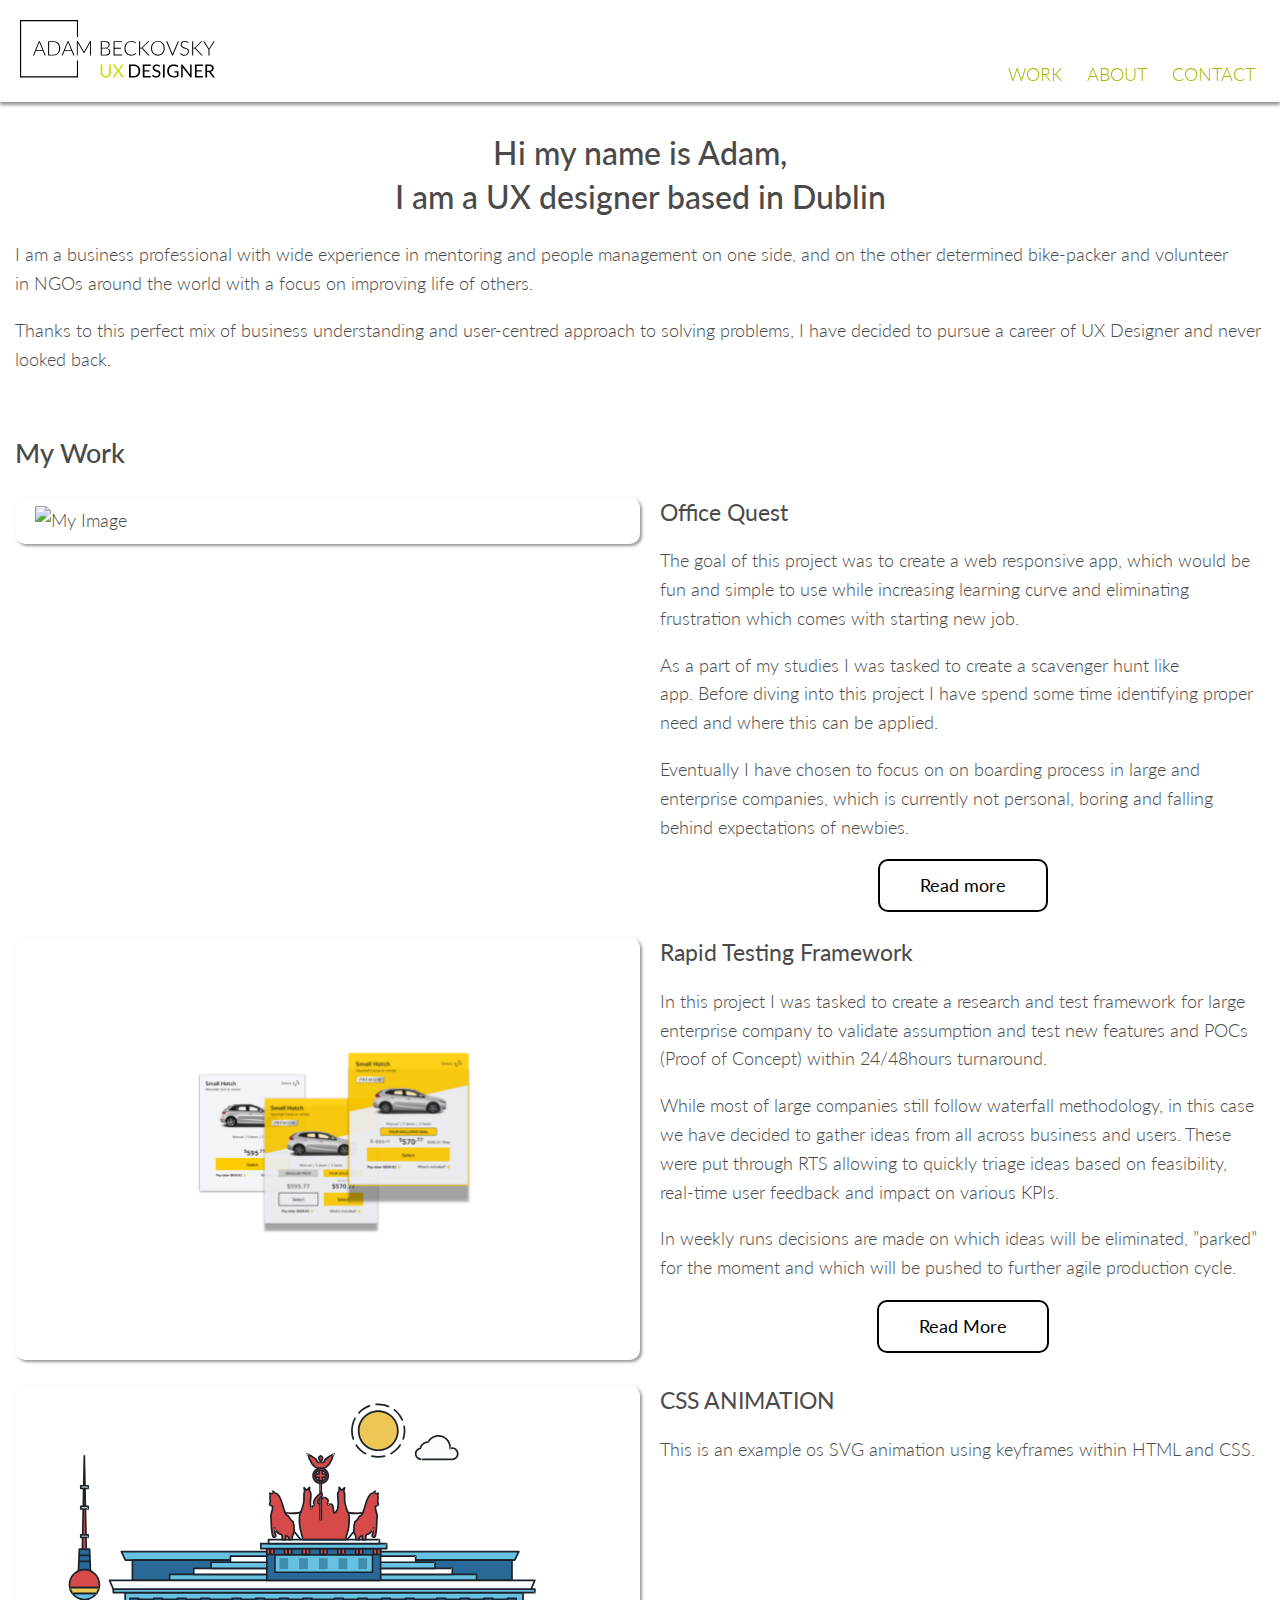
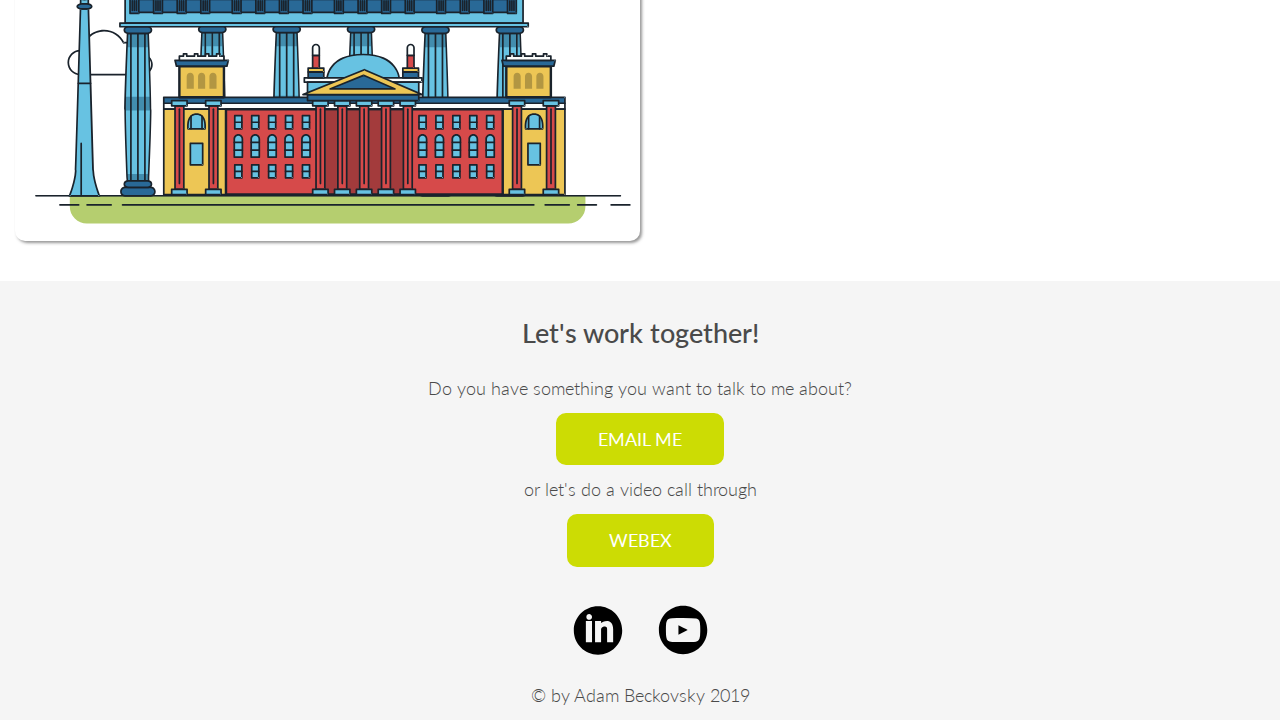
==== index.html @ fe8c6ec3 "CF 1.8 1st edit" ====
<!DOCTYPE html>
<html lang="en" dir="ltr">

<head>
  <meta charset="utf-8">
  <meta name="viewport" content="width=device-width, initial-scale=1">
  <title>UX designer | Adam Beckovsky</title>
  <link rel="stylesheet" type="text/css" href="css/normalize.css">
  <link rel="stylesheet" type="text/css" href="css/style.css">
  <link rel="stylesheet" type="text/css" href="https://cdnjs.cloudflare.com/ajax/libs/normalize/8.0.0/normalize.min.css">
  <link rel="stylesheet" type="text/css" href="css/style.css">
  <link href="https://fonts.googleapis.com/css?family=Lato:300,400,700&display=swap" rel="stylesheet">
  <link href="img/favicons/favicon.ico" rel="shortcut icon">
</head>

<body>
  <header>
    <div class="container">
    <a href="index.html"><img src="img/logo.svg" alt="Logo" class="logo"></a>
      <nav>
        <ul>
          <li><a href="#my_work">Work</a></li>
          <li><a href="about.html">About</a></li>
          <li><a href="#contact">Contact</a></li>
        </ul>
      </nav>
    </div>
  </header>
  <main>
    <div id="hero">
      <div class="container">
        <h1>Hi my name is Adam, <span>I am a UX designer based in Dublin</span></h1>
        <p>
          I am a business professional with wide experience in mentoring and people management on one side, and on the other determined bike-packer and volunteer in NGOs around the world with a focus on improving life of others. 
        </p>
        <p>
          Thanks to this perfect mix of business understanding and user-centred approach to solving problems, I have decided to pursue a career of UX Designer and never looked back. 
        </p>
      </div>
    </div>
    <div class="jump" id="my_work">
      <div class="container">
        <h2>My Work</h2>

        <div class="row">
          <div class="card col-md-6 col-lg-7 col-xl-4">
            <picture>
              <source srcset="img/office_quest/OQ_600-400.png" media="(max-width:767px)">
              <img src="img/office_quest/OQ_1200-800.png" alt="My Image">
            </picture>
          </div>
          <div class="description col-md-6 col-lg-5 col-xl-4">
            <h3>Office Quest </h3>
            <p>
              The goal of this project was to create a web responsive app, which would be fun and simple to use while increasing learning curve and eliminating frustration which comes with starting new job.
            </p>
            <p>
              As a part of my studies I was tasked to create a scavenger hunt like app. Before diving into this project I have spend some time identifying proper need and where this can be applied.
            </p>
            <p>
              Eventually I have chosen to focus on on boarding process in large and enterprise companies, which is currently not personal, boring and falling behind expectations of newbies.
            </p>
            <div class="position">
            <a href="office_quest.html" target="_self" class="button">Read more</a>
          </div>
          </div>
        </div>
        <!--FEATURED WORK_END, CODE CAN BE REPEATED-->
        <div class="row">
          <div class="card col-md-6 col-lg-7 col-xl-4">
            <picture>
              <source srcset="img/rapid_tf/rtf_600-400.png" media="(max-width:767px)">
              <img src="img/rapid_tf/rtf_1200-800.png" alt="My Image">
            </picture>
          </div>
          <div class="description col-md-6 col-lg-5 col-xl-4">
            <h3>Rapid Testing Framework</h3>
            <p>
              In this project I was tasked to create a research and test framework for large enterprise company to validate assumption and test new features and POCs (Proof of Concept) within 24/48hours turnaround.
            </p>
            <p>
              While most of large companies still follow waterfall methodology, in this case we have decided to gather ideas from all across business and users. These were put through RTS allowing to quickly triage ideas based on feasibility,
              real-time user feedback and impact on various KPIs.
            </p>
            <p>
              In weekly runs decisions are made on which ideas will be eliminated, ”parked” for the moment and which will be pushed to further agile production cycle.
            </p>
            <div class="position">
            <a href="" class="button">Read More</a>
          </div>
          </div>
        </div>
        <div class="row">
          <div class="card col-md-6 col-lg-7 col-xl-4">
            <picture>
              <svg xmlns="http://www.w3.org/2000/svg" viewBox="0 0 700 505" xmlns:xlink="http://www.w3.org/1999/xlink">
                    <defs>
                        <polygon id="a" points=".06 231.917 .06 .929 688.717 .929 688.717 231.917" />
                    </defs>
                    <g fill="none" fill-rule="evenodd">
                      <g transform="translate(0 241)" class="cloud-front">
                      <path fill="#1A232C" d="M87.602,29 L87.602,28 C87.326,28.001 87.103,28.024 86.927,28.033 L86.979,29.031 L87.947,28.78 C85.741,20.282 78.041,14.002 68.852,14 C67.858,14 66.904,14.096 65.98,14.231 L66.125,15.22 L67.019,14.772 C62.626,6.015 53.567,0.001 43.102,0 C29.041,0.002 17.524,10.848 16.443,24.632 L17.44,24.71 L17.606,23.724 C16.803,23.589 15.969,23.5 15.102,23.5 C6.817,23.501 0.102,30.215 0.102,38.5 C0.102,46.785 6.817,53.499 15.102,53.5 L87.602,53.5 C94.644,53.499 100.351,47.792 100.352,40.75 C100.351,33.708 94.644,28.001 87.602,28 L87.602,30 C90.573,30 93.254,31.202 95.203,33.149 C97.15,35.097 98.351,37.778 98.352,40.75 C98.351,43.722 97.15,46.403 95.203,48.351 C93.254,50.298 90.573,51.5 87.602,51.5 L15.102,51.5 C11.509,51.5 8.265,50.046 5.909,47.692 C3.555,45.337 2.102,42.093 2.102,38.5 C2.102,34.907 3.555,31.663 5.909,29.308 C8.265,26.954 11.509,25.5 15.102,25.5 C15.831,25.5 16.553,25.575 17.273,25.697 C17.551,25.743 17.832,25.672 18.055,25.499 C18.277,25.325 18.414,25.07 18.436,24.789 C19.436,12.04 30.094,1.998 43.102,2 C52.786,1.999 61.163,7.564 65.231,15.669 C65.425,16.055 65.842,16.272 66.27,16.21 C67.132,16.084 67.988,16 68.852,16 C77.108,15.998 84.027,21.647 86.011,29.283 C86.13,29.741 86.557,30.054 87.031,30.03 C87.27,30.017 87.457,29.999 87.602,30 L87.602,29"
                          transform="translate(38 36)" />
                        </g>
                        <path fill="#B5CE6F" d="M646.484,484.382 C646.484,489.501 644.531,494.62 640.627,498.525 C636.722,502.43 631.603,504.382 626.484,504.382 L60.873,504.382 C55.754,504.382 50.636,502.43 46.731,498.525 C42.826,494.62 40.873,489.501 40.873,484.382 L40.873,471.917 L646.484,471.917 L646.484,484.382"
                        />
                        <polyline fill="#67C2E2" points="334.824 185.029 101.449 185.029 106.209 195.08 563.438 195.08 568.2 185.029 334.824 185.029" />
                        <path fill="#1A232C" d="M334.824,185.029 L334.824,184.029 L101.449,184.029 C101.104,184.029 100.788,184.203 100.604,184.494 C100.42,184.785 100.398,185.146 100.545,185.457 L105.306,195.508 C105.471,195.856 105.824,196.079 106.209,196.079 L563.438,196.079 C563.824,196.079 564.177,195.856 564.342,195.508 L569.104,185.457 C569.251,185.146 569.229,184.785 569.045,184.494 C568.861,184.203 568.544,184.029 568.2,184.029 L334.824,184.029 L334.824,186.029 L566.62,186.029 L562.806,194.08 L106.842,194.08 L103.029,186.029 L334.824,186.029 L334.824,185.029"
                        />
                        <polygon fill="#296997" points="114.416 218.974 560.222 218.974 560.222 195.08 114.416 195.08" />
                        <path fill="#1A232C" d="M560.222,218.974 L560.222,217.974 L115.416,217.974 L115.416,196.079 L559.222,196.079 L559.222,218.974 L560.222,218.974 L560.222,217.974 L560.222,218.974 L561.222,218.974 L561.222,195.08 C561.222,194.816 561.115,194.559 560.929,194.372 C560.742,194.186 560.485,194.08 560.222,194.08 L114.416,194.08 C114.152,194.08 113.895,194.186 113.708,194.372 C113.522,194.559 113.416,194.816 113.416,195.08 L113.416,218.974 C113.416,219.237 113.522,219.495 113.708,219.681 C113.895,219.867 114.152,219.974 114.416,219.974 L560.222,219.974 C560.485,219.974 560.742,219.867 560.929,219.681 C561.115,219.495 561.222,219.237 561.222,218.974 L560.222,218.974"
                        />
                        <polygon fill="#67C2E2" points="105.85 269.08 573.225 269.08 573.225 233.398 105.85 233.398" />
                        <path fill="#1A232C" d="M573.225,233.398 L573.225,232.398 L105.85,232.398 C105.587,232.398 105.329,232.505 105.143,232.691 C104.957,232.877 104.85,233.134 104.85,233.398 L104.85,269.08 C104.85,269.344 104.957,269.601 105.143,269.788 C105.329,269.974 105.587,270.08 105.85,270.08 L573.225,270.08 C573.488,270.08 573.745,269.974 573.932,269.788 C574.118,269.601 574.225,269.344 574.225,269.08 L574.225,233.398 C574.225,233.134 574.118,232.877 573.932,232.691 C573.745,232.505 573.488,232.398 573.225,232.398 L573.225,233.398 L572.225,233.398 L572.225,268.08 L106.85,268.08 L106.85,234.398 L573.225,234.398 L573.225,233.398 L572.225,233.398 L573.225,233.398"
                        />
                        <polygon fill="#296997" points="116.751 256.508 562.557 256.508 562.557 241.243 116.751 241.243" />
                        <path fill="#1A232C" d="M562.557,256.508 L562.557,255.508 L117.75,255.508 L117.75,242.243 L561.557,242.243 L561.557,256.508 L562.557,256.508 L562.557,255.508 L562.557,256.508 L563.557,256.508 L563.557,241.243 C563.557,240.979 563.45,240.722 563.264,240.535 C563.078,240.349 562.82,240.243 562.557,240.243 L116.75,240.243 C116.487,240.243 116.23,240.349 116.043,240.535 C115.857,240.722 115.751,240.979 115.751,241.243 L115.751,256.508 C115.751,256.771 115.857,257.029 116.043,257.215 C116.23,257.401 116.487,257.508 116.751,257.508 L562.557,257.508 C562.82,257.508 563.077,257.401 563.264,257.215 C563.45,257.029 563.557,256.771 563.557,256.508 L562.557,256.508"
                        />
                        <polygon fill="#67C2E2" points="158.07 218.974 518.563 218.974 518.563 211.858 158.07 211.858" />
                        <path fill="#1A232C" d="M518.563,211.858 L518.563,210.858 L158.07,210.858 C157.807,210.858 157.549,210.964 157.363,211.151 C157.177,211.337 157.07,211.594 157.07,211.858 L157.07,218.974 C157.07,219.237 157.177,219.495 157.363,219.681 C157.549,219.867 157.807,219.974 158.07,219.974 L518.563,219.974 C518.826,219.974 519.083,219.867 519.27,219.681 C519.456,219.495 519.562,219.237 519.562,218.974 L519.562,211.858 C519.562,211.594 519.456,211.337 519.27,211.151 C519.083,210.964 518.826,210.858 518.563,210.858 L518.563,211.858 L517.563,211.858 L517.563,217.974 L159.07,217.974 L159.07,212.858 L518.563,212.858 L518.563,211.858 L517.563,211.858 L518.563,211.858"
                        />
                        <polygon fill="#FBFDFC" points="186.438 211.858 490.194 211.858 490.194 204.741 186.438 204.741" />
                        <path fill="#1A232C" d="M490.194,204.741 L490.194,203.741 L186.438,203.741 C186.175,203.741 185.917,203.848 185.731,204.034 C185.545,204.221 185.438,204.478 185.438,204.741 L185.438,211.858 C185.438,212.121 185.545,212.379 185.731,212.565 C185.917,212.751 186.175,212.858 186.438,212.858 L490.194,212.858 C490.458,212.858 490.715,212.751 490.902,212.565 C491.088,212.379 491.194,212.121 491.194,211.858 L491.194,204.741 C491.194,204.478 491.088,204.221 490.902,204.034 C490.715,203.848 490.458,203.741 490.194,203.741 L490.194,204.741 L489.194,204.741 L489.194,210.858 L187.438,210.858 L187.438,205.741 L490.194,205.741 L490.194,204.741 L489.194,204.741 L490.194,204.741"
                        />
                        <polygon fill="#67C2E2" points="206.805 204.741 469.828 204.741 469.828 197.624 206.805 197.624" />
                        <path fill="#1A232C" d="M469.828,197.624 L469.828,196.624 L206.805,196.624 C206.541,196.624 206.284,196.731 206.098,196.917 C205.911,197.103 205.805,197.361 205.805,197.624 L205.805,204.741 C205.805,205.005 205.911,205.262 206.098,205.449 C206.284,205.635 206.541,205.741 206.805,205.741 L469.828,205.741 C470.091,205.741 470.349,205.635 470.535,205.449 C470.722,205.262 470.828,205.005 470.828,204.741 L470.828,197.624 C470.828,197.361 470.722,197.103 470.535,196.917 C470.349,196.731 470.091,196.624 469.828,196.624 L469.828,197.624 L468.828,197.624 L468.828,203.741 L207.805,203.741 L207.805,198.624 L469.828,198.624 L469.828,197.624 L468.828,197.624 L469.828,197.624"
                        />
                        <polygon fill="#FBFDFC" points="229.521 197.624 447.111 197.624 447.111 190.509 229.521 190.509" />
                        <path fill="#1A232C" d="M447.111,190.509 L447.111,189.509 L229.521,189.509 C229.258,189.509 229,189.616 228.814,189.802 C228.628,189.988 228.521,190.246 228.521,190.509 L228.521,197.624 C228.521,197.888 228.628,198.145 228.814,198.332 C229,198.518 229.258,198.624 229.521,198.624 L447.111,198.624 C447.375,198.624 447.632,198.518 447.818,198.332 C448.005,198.145 448.111,197.888 448.111,197.624 L448.111,190.509 C448.111,190.246 448.005,189.988 447.818,189.802 C447.632,189.616 447.375,189.509 447.111,189.509 L447.111,190.509 L446.111,190.509 L446.111,196.624 L230.521,196.624 L230.521,191.509 L447.111,191.509 L447.111,190.509 L446.111,190.509 L447.111,190.509"
                        />
                        <path fill="#67C2E2" d="M135.607,355.447 C135.163,337.766 134.264,313.326 133.648,297.387 C133.274,287.721 133.004,281.18 133.004,281.18 L108.722,281.18 C108.722,281.18 108.452,287.721 108.079,297.387 C107.462,313.326 106.563,337.766 106.119,355.447 C105.953,362.059 105.85,367.732 105.85,371.653 L105.85,371.654 C105.85,386.117 107.243,424.332 108.089,446.189 C108.457,455.706 108.722,462.126 108.722,462.126 L133.004,462.126 C133.004,462.126 133.269,455.706 133.637,446.189 C134.482,424.332 135.876,386.117 135.876,371.654 L135.876,371.653 C135.876,367.732 135.773,362.059 135.607,355.447"
                        />
                        <path fill="#428DAE" d="M133.648 297.387L108.079 297.387C108.452 287.721 108.722 281.18 108.722 281.18L133.004 281.18C133.004 281.18 133.274 287.721 133.648 297.387M135.876 371.654L105.85 371.654 105.85 371.653C105.85 367.732 105.953 362.059 106.119 355.447L135.607 355.447C135.773 362.059 135.876 367.732 135.876 371.653L135.876 371.654M133.004 462.126L108.722 462.126C108.722 462.126 108.457 455.706 108.089 446.189L133.637 446.189C133.269 455.706 133.004 462.126 133.004 462.126"
                        />
                        <path fill="#1A232C" d="M109.612,461.199 L132.114,461.199 C132.447,453.007 134.949,390.886 134.949,371.653 C134.949,352.42 132.447,290.299 132.114,282.108 L109.612,282.108 C109.279,290.299 106.778,352.42 106.778,371.653 C106.778,390.886 109.279,453.007 109.612,461.199 Z M133.895,463.054 L107.832,463.054 L107.794,462.164 C107.766,461.466 104.922,392.193 104.922,371.653 C104.922,351.114 107.766,281.839 107.794,281.142 L107.832,280.252 L133.895,280.252 L133.931,281.142 C133.96,281.839 136.804,351.114 136.804,371.653 C136.804,392.193 133.96,461.466 133.931,462.164 L133.895,463.054 L133.895,463.054 Z"
                        />
                        <path fill="#1A232C" d="M111.638 281.18L111.638 462.126C111.638 462.679 112.086 463.126 112.638 463.126 113.19 463.126 113.638 462.679 113.638 462.126L113.638 281.18C113.638 280.628 113.19 280.18 112.638 280.18 112.086 280.18 111.638 280.628 111.638 281.18M119.863 281.18L119.863 462.126C119.863 462.679 120.311 463.126 120.863 463.126 121.416 463.126 121.863 462.679 121.863 462.126L121.863 281.18C121.863 280.628 121.416 280.18 120.863 280.18 120.311 280.18 119.863 280.628 119.863 281.18M128.088 281.18L128.088 462.126C128.088 462.679 128.536 463.126 129.088 463.126 129.64 463.126 130.088 462.679 130.088 462.126L130.088 281.18C130.088 280.628 129.64 280.18 129.088 280.18 128.536 280.18 128.088 280.628 128.088 281.18"
                        />
                        <path fill="#296997" d="M136.79,277.265 C136.79,279.418 134.675,281.18 132.09,281.18 L109.636,281.18 C107.051,281.18 104.936,279.418 104.936,277.265 C104.936,275.111 107.051,273.349 109.636,273.349 L132.09,273.349 C134.675,273.349 136.79,275.111 136.79,277.265"
                        />
                        <path fill="#1A232C" d="M136.79,277.265 L135.79,277.265 C135.789,278.005 135.433,278.704 134.769,279.262 C134.109,279.814 133.155,280.181 132.09,280.18 L109.636,280.18 C108.571,280.181 107.617,279.814 106.956,279.262 C106.293,278.704 105.936,278.005 105.936,277.265 C105.936,276.524 106.293,275.825 106.957,275.267 C107.617,274.715 108.571,274.348 109.636,274.349 L132.09,274.349 C133.155,274.348 134.109,274.716 134.769,275.267 C135.433,275.825 135.789,276.524 135.79,277.265 L137.79,277.265 C137.791,275.851 137.09,274.593 136.049,273.731 C135.006,272.863 133.61,272.35 132.09,272.349 L109.636,272.349 C108.116,272.35 106.72,272.863 105.676,273.731 C104.636,274.593 103.935,275.851 103.936,277.265 C103.935,278.678 104.636,279.937 105.677,280.798 C106.72,281.666 108.116,282.179 109.636,282.18 L132.09,282.18 C133.61,282.179 135.006,281.666 136.049,280.798 C137.09,279.937 137.791,278.678 137.79,277.265 L136.79,277.265"
                        />
                        <path fill="#296997" d="M140.775,467.217 C140.775,469.803 138.661,471.917 136.076,471.917 L105.65,471.917 C103.065,471.917 100.951,469.803 100.951,467.217 L100.951,466.825 C100.951,464.241 103.065,462.126 105.65,462.126 L136.076,462.126 C138.661,462.126 140.775,464.241 140.775,466.825 L140.775,467.217"
                        />
                        <path fill="#1A232C" d="M140.775,467.217 L139.775,467.217 C139.775,468.235 139.361,469.155 138.688,469.83 C138.013,470.503 137.093,470.917 136.076,470.917 L105.65,470.917 C104.633,470.917 103.713,470.504 103.038,469.83 C102.365,469.155 101.951,468.235 101.951,467.217 L101.951,466.825 C101.951,465.808 102.365,464.889 103.038,464.214 C103.713,463.54 104.633,463.127 105.65,463.126 L136.076,463.126 C137.093,463.127 138.013,463.54 138.688,464.214 C139.362,464.889 139.775,465.808 139.775,466.825 L139.775,467.217 L141.775,467.217 L141.775,466.825 C141.772,463.684 139.217,461.13 136.076,461.126 L105.65,461.126 C102.509,461.13 99.955,463.684 99.951,466.825 L99.951,467.217 C99.954,470.36 102.509,472.914 105.65,472.917 L136.076,472.917 C139.217,472.914 141.772,470.36 141.775,467.217 L140.775,467.217"
                        />
                        <path fill="#296997" d="M136.79,458.208 C136.79,460.363 134.675,462.126 132.09,462.126 L109.636,462.126 C107.051,462.126 104.936,460.363 104.936,458.208 C104.936,456.057 107.051,454.292 109.636,454.292 L132.09,454.292 C134.675,454.292 136.79,456.057 136.79,458.208"
                        />
                        <path fill="#1A232C" d="M136.79,458.208 L135.79,458.208 C135.789,458.949 135.432,459.649 134.769,460.207 C134.108,460.76 133.154,461.128 132.09,461.126 L109.636,461.126 C108.572,461.128 107.617,460.76 106.957,460.207 C106.293,459.649 105.936,458.949 105.936,458.208 C105.936,457.47 106.293,456.77 106.957,456.212 C107.617,455.659 108.572,455.291 109.636,455.292 L132.09,455.292 C133.154,455.291 134.108,455.659 134.769,456.212 C135.433,456.77 135.789,457.47 135.79,458.208 L137.79,458.208 C137.791,456.796 137.09,455.538 136.05,454.675 C135.006,453.808 133.61,453.294 132.09,453.292 L109.636,453.292 C108.115,453.294 106.719,453.808 105.676,454.675 C104.636,455.538 103.935,456.796 103.936,458.208 C103.935,459.622 104.636,460.881 105.676,461.743 C106.72,462.611 108.116,463.125 109.636,463.126 L132.09,463.126 C133.61,463.125 135.006,462.611 136.05,461.743 C137.09,460.881 137.791,459.622 137.79,458.208 L136.79,458.208"
                        />
                        <path fill="#67C2E2" d="M572.471,355.447 C572.025,337.766 571.126,313.326 570.51,297.387 C570.137,287.721 569.867,281.18 569.867,281.18 L545.585,281.18 C545.585,281.18 545.315,287.721 544.942,297.387 C544.326,313.326 543.427,337.766 542.981,355.447 C542.815,362.059 542.713,367.732 542.713,371.653 L542.713,371.654 C542.713,386.117 544.107,424.332 544.952,446.189 C545.32,455.706 545.585,462.126 545.585,462.126 L569.867,462.126 C569.867,462.126 570.132,455.706 570.499,446.189 C571.346,424.332 572.739,386.117 572.739,371.654 L572.739,371.653 C572.739,367.732 572.637,362.059 572.471,355.447"
                        />
                        <path fill="#428DAE" d="M569.582 297.387L566.951 297.387 566.951 282.108 568.977 282.108C569.063 284.206 569.29 289.841 569.582 297.387M564.951 297.387L545.871 297.387C546.162 289.841 546.39 284.206 546.476 282.108L564.951 282.108 564.951 297.387M571.8 369.187L566.951 369.187 566.951 356.265 571.562 356.265C571.685 361.272 571.771 365.701 571.8 369.187M564.951 369.187L543.653 369.187C543.684 365.512 543.777 360.79 543.912 355.447L553.551 355.447 553.551 356.265 564.951 356.265 564.951 369.187"
                        />
                        <path fill="#1A232C" d="M546.476,461.199 L568.977,461.199 C569.31,453.007 571.812,390.886 571.812,371.653 C571.812,352.42 569.31,290.299 568.977,282.108 L546.476,282.108 C546.142,290.299 543.642,352.42 543.642,371.653 C543.642,390.886 546.142,453.007 546.476,461.199 M570.758,463.054 L544.694,463.054 L544.658,462.164 C544.629,461.466 541.785,392.193 541.785,371.653 C541.785,351.114 544.629,281.839 544.658,281.142 L544.694,280.252 L570.758,280.252 L570.795,281.142 C570.823,281.839 573.667,351.114 573.667,371.653 C573.667,392.193 570.823,461.466 570.795,462.164 L570.758,463.054"
                        />
                        <path fill="#1A232C" d="M548.501 281.18L548.501 462.126C548.501 462.679 548.949 463.126 549.501 463.126 550.053 463.126 550.501 462.679 550.501 462.126L550.501 281.18C550.501 280.628 550.053 280.18 549.501 280.18 548.949 280.18 548.501 280.628 548.501 281.18M556.727 281.18L556.727 462.126C556.727 462.679 557.174 463.126 557.727 463.126 558.279 463.126 558.727 462.679 558.727 462.126L558.727 281.18C558.727 280.628 558.279 280.18 557.727 280.18 557.174 280.18 556.727 280.628 556.727 281.18M564.951 281.18L564.951 462.126C564.951 462.679 565.399 463.126 565.951 463.126 566.503 463.126 566.951 462.679 566.951 462.126L566.951 281.18C566.951 280.628 566.503 280.18 565.951 280.18 565.399 280.18 564.951 280.628 564.951 281.18"
                        />
                        <path fill="#296997" d="M573.653,277.265 C573.653,279.418 571.537,281.18 568.953,281.18 L546.499,281.18 C543.915,281.18 541.799,279.418 541.799,277.265 C541.799,275.111 543.915,273.349 546.499,273.349 L568.953,273.349 C571.537,273.349 573.653,275.111 573.653,277.265"
                        />
                        <path fill="#1A232C" d="M573.653,277.265 L572.653,277.265 C572.653,278.005 572.296,278.704 571.632,279.262 C570.972,279.814 570.017,280.181 568.953,280.18 L546.499,280.18 C545.435,280.181 544.48,279.814 543.82,279.262 C543.156,278.704 542.8,278.005 542.799,277.265 C542.8,276.525 543.156,275.825 543.82,275.267 C544.481,274.715 545.435,274.348 546.499,274.349 L568.953,274.349 C570.017,274.348 570.972,274.715 571.632,275.267 C572.296,275.825 572.653,276.525 572.653,277.265 L574.653,277.265 C574.654,275.851 573.953,274.593 572.912,273.731 C571.869,272.863 570.473,272.35 568.953,272.349 L546.499,272.349 C544.979,272.35 543.583,272.863 542.54,273.731 C541.499,274.593 540.798,275.851 540.799,277.265 C540.798,278.679 541.499,279.937 542.54,280.798 C543.583,281.666 544.979,282.179 546.499,282.18 L568.953,282.18 C570.473,282.179 571.869,281.666 572.912,280.798 C573.953,279.937 574.654,278.679 574.653,277.265 L573.653,277.265"
                        />
                        <path fill="#296997" d="M577.639,467.217 C577.639,469.803 575.524,471.917 572.938,471.917 L542.514,471.917 C539.929,471.917 537.813,469.803 537.813,467.217 L537.813,466.825 C537.813,464.241 539.929,462.126 542.514,462.126 L572.938,462.126 C575.524,462.126 577.639,464.241 577.639,466.825 L577.639,467.217"
                        />
                        <path fill="#1A232C" d="M577.639,467.217 L576.639,467.217 C576.638,468.235 576.225,469.155 575.551,469.83 C574.876,470.503 573.956,470.917 572.938,470.917 L542.514,470.917 C541.497,470.917 540.576,470.503 539.901,469.83 C539.227,469.155 538.814,468.234 538.813,467.217 L538.813,466.825 C538.814,465.808 539.227,464.889 539.901,464.214 C540.576,463.54 541.497,463.127 542.514,463.126 L572.938,463.126 C573.956,463.127 574.876,463.54 575.551,464.214 C576.225,464.888 576.638,465.808 576.639,466.825 L576.639,467.217 L578.639,467.217 L578.639,466.825 C578.635,463.684 576.081,461.13 572.938,461.126 L542.514,461.126 C539.372,461.13 536.817,463.684 536.813,466.825 L536.813,467.217 C536.817,470.36 539.372,472.914 542.514,472.917 L572.938,472.917 C576.081,472.914 578.635,470.359 578.639,467.217 L577.639,467.217"
                        />
                        <path fill="#296997" d="M573.653,458.208 C573.653,460.363 571.537,462.126 568.953,462.126 L546.499,462.126 C543.915,462.126 541.799,460.363 541.799,458.208 C541.799,456.057 543.915,454.292 546.499,454.292 L568.953,454.292 C571.537,454.292 573.653,456.057 573.653,458.208"
                        />
                        <path fill="#1A232C" d="M573.653,458.208 L572.653,458.208 C572.653,458.949 572.296,459.649 571.632,460.207 C570.971,460.76 570.017,461.128 568.953,461.126 L546.499,461.126 C545.435,461.128 544.481,460.76 543.82,460.207 C543.157,459.649 542.799,458.949 542.799,458.208 C542.799,457.47 543.156,456.77 543.82,456.212 C544.481,455.659 545.435,455.291 546.499,455.292 L568.953,455.292 C570.017,455.291 570.971,455.659 571.632,456.212 C572.296,456.77 572.653,457.47 572.653,458.208 L574.653,458.208 C574.654,456.796 573.953,455.538 572.912,454.675 C571.869,453.808 570.473,453.294 568.953,453.292 L546.499,453.292 C544.979,453.294 543.583,453.808 542.54,454.675 C541.499,455.538 540.798,456.796 540.799,458.208 C540.798,459.622 541.499,460.881 542.54,461.743 C543.583,462.611 544.979,463.125 546.499,463.126 L568.953,463.126 C570.473,463.125 571.869,462.611 572.912,461.743 C573.953,460.881 574.654,459.622 574.653,458.208 L573.653,458.208"
                        />
                        <path fill="#67C2E2" d="M485.098,355.447 C484.654,337.766 483.753,313.326 483.137,297.387 C482.764,287.721 482.494,281.18 482.494,281.18 L458.213,281.18 C458.213,281.18 457.942,287.721 457.569,297.387 C456.953,313.326 456.055,337.766 455.608,355.447 C455.443,362.059 455.34,367.732 455.34,371.653 L455.34,371.654 C455.34,386.117 456.733,424.332 457.58,446.189 C457.948,455.706 458.213,462.126 458.213,462.126 L482.494,462.126 C482.494,462.126 482.759,455.706 483.126,446.189 C483.973,424.332 485.366,386.117 485.366,371.654 L485.366,371.653 C485.366,367.732 485.265,362.059 485.098,355.447"
                        />
                        <path fill="#428DAE" d="M483.137 297.387L457.569 297.387C457.942 287.721 458.213 281.18 458.213 281.18L482.494 281.18C482.494 281.18 482.764 287.721 483.137 297.387M485.355 369.187L455.351 369.187C455.382 365.502 455.475 360.78 455.608 355.447L485.098 355.447C485.232 360.78 485.325 365.502 485.355 369.187"
                        />
                        <path fill="#1A232C" d="M459.103,461.199 L481.605,461.199 C481.938,453.007 484.439,390.886 484.439,371.653 C484.439,352.42 481.938,290.299 481.605,282.108 L459.103,282.108 C458.769,290.299 456.268,352.42 456.268,371.653 C456.268,390.886 458.769,453.007 459.103,461.199 Z M483.386,463.054 L457.321,463.054 L457.285,462.164 C457.256,461.466 454.412,392.193 454.412,371.653 C454.412,351.114 457.256,281.839 457.285,281.142 L457.321,280.252 L483.386,280.252 L483.422,281.142 C483.45,281.839 486.294,351.114 486.294,371.653 C486.294,392.193 483.45,461.466 483.422,462.164 L483.386,463.054 L483.386,463.054 Z"
                        />
                        <path fill="#1A232C" d="M461.128 281.18L461.128 462.126C461.128 462.679 461.576 463.126 462.128 463.126 462.68 463.126 463.128 462.679 463.128 462.126L463.128 281.18C463.128 280.628 462.68 280.18 462.128 280.18 461.576 280.18 461.128 280.628 461.128 281.18M469.354 281.18L469.354 462.126C469.354 462.679 469.801 463.126 470.354 463.126 470.906 463.126 471.354 462.679 471.354 462.126L471.354 281.18C471.354 280.628 470.906 280.18 470.354 280.18 469.801 280.18 469.354 280.628 469.354 281.18M477.578 281.18L477.578 462.126C477.578 462.679 478.026 463.126 478.578 463.126 479.13 463.126 479.578 462.679 479.578 462.126L479.578 281.18C479.578 280.628 479.13 280.18 478.578 280.18 478.026 280.18 477.578 280.628 477.578 281.18"
                        />
                        <path fill="#296997" d="M486.281,277.265 C486.281,279.418 484.164,281.18 481.58,281.18 L459.126,281.18 C456.542,281.18 454.426,279.418 454.426,277.265 C454.426,275.111 456.542,273.349 459.126,273.349 L481.58,273.349 C484.164,273.349 486.281,275.111 486.281,277.265"
                        />
                        <path fill="#1A232C" d="M486.281,277.265 L485.281,277.265 C485.281,278.005 484.924,278.704 484.26,279.262 C483.599,279.814 482.644,280.181 481.58,280.18 L459.126,280.18 C458.062,280.181 457.107,279.814 456.447,279.262 C455.783,278.704 455.427,278.005 455.426,277.265 C455.427,276.525 455.783,275.825 456.447,275.267 C457.108,274.715 458.062,274.348 459.126,274.349 L481.58,274.349 C482.644,274.348 483.599,274.716 484.26,275.268 C484.924,275.825 485.281,276.525 485.281,277.265 L487.281,277.265 C487.282,275.851 486.58,274.593 485.54,273.731 C484.496,272.863 483.1,272.35 481.58,272.349 L459.126,272.349 C457.606,272.35 456.21,272.863 455.167,273.731 C454.126,274.593 453.425,275.851 453.426,277.265 C453.425,278.679 454.126,279.937 455.167,280.798 C456.21,281.666 457.606,282.179 459.126,282.18 L481.58,282.18 C483.1,282.179 484.496,281.666 485.54,280.799 C486.58,279.937 487.282,278.679 487.281,277.265 L486.281,277.265"
                        />
                        <path fill="#296997" d="M490.266,467.217 C490.266,469.803 488.151,471.917 485.565,471.917 L455.141,471.917 C452.556,471.917 450.44,469.803 450.44,467.217 L450.44,466.825 C450.44,464.241 452.556,462.126 455.141,462.126 L485.565,462.126 C488.151,462.126 490.266,464.241 490.266,466.825 L490.266,467.217"
                        />
                        <path fill="#1A232C" d="M490.266,467.217 L489.266,467.217 C489.265,468.235 488.852,469.155 488.178,469.83 C487.503,470.503 486.583,470.917 485.565,470.917 L455.141,470.917 C454.124,470.917 453.203,470.503 452.528,469.83 C451.854,469.155 451.441,468.234 451.44,467.217 L451.44,466.825 C451.441,465.808 451.854,464.889 452.528,464.214 C453.203,463.54 454.124,463.127 455.141,463.126 L485.565,463.126 C486.583,463.127 487.503,463.54 488.178,464.214 C488.852,464.888 489.265,465.808 489.266,466.825 L489.266,467.217 L491.266,467.217 L491.266,466.825 C491.262,463.684 488.708,461.13 485.565,461.126 L455.141,461.126 C451.999,461.13 449.444,463.684 449.44,466.825 L449.44,467.217 C449.444,470.36 451.999,472.914 455.141,472.917 L485.565,472.917 C488.708,472.914 491.262,470.359 491.266,467.217 L490.266,467.217"
                        />
                        <path fill="#296997" d="M486.281,458.208 C486.281,460.363 484.164,462.126 481.58,462.126 L459.126,462.126 C456.542,462.126 454.426,460.363 454.426,458.208 C454.426,456.057 456.542,454.292 459.126,454.292 L481.58,454.292 C484.164,454.292 486.281,456.057 486.281,458.208"
                        />
                        <path fill="#1A232C" d="M486.281,458.208 L485.281,458.208 C485.281,458.949 484.923,459.649 484.26,460.207 C483.599,460.76 482.644,461.128 481.58,461.126 L459.126,461.126 C458.062,461.128 457.108,460.76 456.447,460.207 C455.784,459.649 455.427,458.949 455.426,458.208 C455.426,457.47 455.783,456.77 456.447,456.212 C457.108,455.659 458.062,455.291 459.126,455.292 L481.58,455.292 C482.644,455.291 483.598,455.659 484.26,456.212 C484.924,456.77 485.281,457.47 485.281,458.208 L487.281,458.208 C487.282,456.795 486.58,455.538 485.54,454.675 C484.496,453.808 483.1,453.294 481.58,453.292 L459.126,453.292 C457.606,453.294 456.21,453.808 455.167,454.675 C454.126,455.538 453.425,456.796 453.426,458.208 C453.425,459.622 454.126,460.881 455.167,461.743 C456.21,462.611 457.606,463.125 459.126,463.126 L481.58,463.126 C483.1,463.125 484.496,462.611 485.54,461.743 C486.581,460.881 487.282,459.622 487.281,458.208 L486.281,458.208"
                        />
                        <path fill="#67C2E2" d="M397.726,354.466 C397.28,336.787 396.381,312.346 395.765,296.407 C395.392,286.742 395.122,280.2 395.122,280.2 L370.84,280.2 C370.84,280.2 370.57,286.742 370.197,296.407 C369.581,312.346 368.682,336.787 368.236,354.466 C368.07,361.078 367.968,366.751 367.968,370.672 L367.968,370.673 C367.968,385.136 369.361,423.352 370.207,445.208 C370.575,454.726 370.84,461.146 370.84,461.146 L395.122,461.146 C395.122,461.146 395.386,454.726 395.754,445.208 C396.601,423.352 397.994,385.136 397.994,370.673 L397.994,370.672 C397.994,366.751 397.892,361.078 397.726,354.466"
                        />
                        <path fill="#428DAE" d="M394.837 296.407L392.206 296.407 392.206 281.127 394.233 281.127C394.318 283.225 394.545 288.861 394.837 296.407L394.837 296.407zM383.981 296.407L390.206 296.407 390.206 281.127 383.981 281.127 383.981 296.407zM375.756 296.407L381.98 296.407 381.98 281.127 375.756 281.127 375.756 296.407zM373.756 296.407L371.126 296.407C371.417 288.861 371.645 283.225 371.73 281.127L373.756 281.127 373.756 296.407 373.756 296.407zM397.062 369.187L392.206 369.187 392.206 354.466 396.796 354.466C396.943 360.298 397.041 365.389 397.062 369.187L397.062 369.187zM383.981 369.187L390.206 369.187 390.206 354.466 383.981 354.466 383.981 369.187zM375.756 369.187L381.98 369.187 381.98 354.466 375.756 354.466 375.756 369.187zM373.756 369.187L368.9 369.187C368.921 365.389 369.019 360.298 369.166 354.466L373.756 354.466 373.756 369.187 373.756 369.187z"
                        />
                        <path fill="#1A232C" d="M371.73,460.218 L394.233,460.218 C394.565,452.027 397.066,389.906 397.066,370.672 C397.066,351.44 394.565,289.319 394.233,281.127 L371.73,281.127 C371.397,289.319 368.895,351.44 368.895,370.672 C368.895,389.906 371.397,452.027 371.73,460.218 M396.013,462.074 L369.949,462.074 L369.912,461.184 C369.884,460.486 367.04,391.212 367.04,370.672 C367.04,350.133 369.884,280.859 369.912,280.162 L369.949,279.272 L396.013,279.272 L396.05,280.162 C396.078,280.859 398.922,350.133 398.922,370.672 C398.922,391.212 396.078,460.486 396.05,461.184 L396.013,462.074"
                        />
                        <path fill="#1A232C" d="M373.756 280.2L373.756 461.146C373.756 461.698 374.203 462.146 374.756 462.146 375.308 462.146 375.756 461.698 375.756 461.146L375.756 280.2C375.756 279.647 375.308 279.2 374.756 279.2 374.203 279.2 373.756 279.647 373.756 280.2M381.98 280.2L381.98 461.146C381.98 461.698 382.428 462.146 382.98 462.146 383.533 462.146 383.981 461.698 383.981 461.146L383.981 280.2C383.981 279.647 383.533 279.2 382.98 279.2 382.428 279.2 381.98 279.647 381.98 280.2M390.206 280.2L390.206 461.146C390.206 461.698 390.654 462.146 391.206 462.146 391.758 462.146 392.206 461.698 392.206 461.146L392.206 280.2C392.206 279.647 391.758 279.2 391.206 279.2 390.654 279.2 390.206 279.647 390.206 280.2"
                        />
                        <path fill="#296997" d="M398.908,276.285 C398.908,278.439 396.792,280.2 394.208,280.2 L371.754,280.2 C369.17,280.2 367.053,278.439 367.053,276.285 C367.053,274.13 369.17,272.369 371.754,272.369 L394.208,272.369 C396.792,272.369 398.908,274.13 398.908,276.285"
                        />
                        <path fill="#1A232C" d="M398.908,276.285 L397.908,276.285 C397.907,277.025 397.551,277.724 396.887,278.281 C396.227,278.833 395.272,279.201 394.208,279.2 L371.754,279.2 C370.69,279.201 369.735,278.833 369.074,278.281 C368.41,277.724 368.053,277.025 368.053,276.285 C368.053,275.544 368.41,274.845 369.074,274.287 C369.735,273.735 370.69,273.367 371.754,273.369 L394.208,273.369 C395.272,273.367 396.227,273.735 396.887,274.287 C397.551,274.844 397.907,275.544 397.908,276.285 L399.908,276.285 C399.909,274.871 399.208,273.612 398.167,272.75 C397.124,271.883 395.728,271.37 394.208,271.369 L371.754,271.369 C370.234,271.37 368.838,271.883 367.794,272.75 C366.754,273.612 366.052,274.871 366.053,276.285 C366.052,277.699 366.754,278.957 367.795,279.818 C368.838,280.686 370.234,281.198 371.754,281.2 L394.208,281.2 C395.728,281.198 397.123,280.686 398.167,279.818 C399.208,278.957 399.909,277.698 399.908,276.285 L398.908,276.285"
                        />
                        <path fill="#296997" d="M402.894,466.237 C402.894,468.823 400.779,470.937 398.193,470.937 L367.768,470.937 C365.183,470.937 363.068,468.823 363.068,466.237 L363.068,465.844 C363.068,463.26 365.183,461.146 367.768,461.146 L398.193,461.146 C400.779,461.146 402.894,463.26 402.894,465.844 L402.894,466.237"
                        />
                        <path fill="#1A232C" d="M402.894,466.237 L401.894,466.237 C401.893,467.254 401.48,468.174 400.806,468.849 C400.131,469.523 399.211,469.937 398.193,469.937 L367.768,469.937 C366.751,469.937 365.831,469.523 365.156,468.849 C364.482,468.174 364.069,467.254 364.068,466.237 L364.068,465.844 C364.069,464.828 364.482,463.908 365.156,463.233 C365.831,462.56 366.751,462.146 367.768,462.146 L398.193,462.146 C399.211,462.146 400.131,462.56 400.806,463.233 C401.48,463.908 401.893,464.828 401.894,465.844 L401.894,466.237 L403.894,466.237 L403.894,465.844 C403.89,462.703 401.336,460.15 398.193,460.146 L367.768,460.146 C364.626,460.15 362.072,462.703 362.068,465.844 L362.068,466.237 C362.072,469.379 364.626,471.933 367.768,471.937 L398.193,471.937 C401.336,471.933 403.89,469.379 403.894,466.237 L402.894,466.237"
                        />
                        <path fill="#296997" d="M398.908,457.228 C398.908,459.382 396.792,461.146 394.208,461.146 L371.754,461.146 C369.17,461.146 367.053,459.382 367.053,457.228 C367.053,455.077 369.17,453.312 371.754,453.312 L394.208,453.312 C396.792,453.312 398.908,455.077 398.908,457.228"
                        />
                        <path fill="#1A232C" d="M398.908,457.228 L397.908,457.228 C397.908,457.968 397.55,458.669 396.887,459.226 C396.226,459.779 395.272,460.147 394.208,460.146 L371.754,460.146 C370.69,460.147 369.736,459.779 369.074,459.226 C368.411,458.668 368.053,457.968 368.053,457.228 C368.053,456.489 368.41,455.789 369.074,455.231 C369.736,454.679 370.69,454.311 371.754,454.312 L394.208,454.312 C395.272,454.311 396.226,454.679 396.887,455.231 C397.551,455.789 397.908,456.489 397.908,457.228 L399.908,457.228 C399.909,455.815 399.208,454.557 398.167,453.695 C397.124,452.827 395.728,452.313 394.208,452.312 L371.754,452.312 C370.234,452.313 368.838,452.827 367.794,453.695 C366.754,454.557 366.052,455.815 366.053,457.228 C366.052,458.642 366.753,459.901 367.794,460.763 C368.838,461.631 370.234,462.145 371.754,462.146 L394.208,462.146 C395.728,462.145 397.124,461.631 398.167,460.763 C399.208,459.9 399.909,458.642 399.908,457.228 L398.908,457.228"
                        />
                        <path fill="#67C2E2" d="M310.353,354.466 C309.908,336.787 309.009,312.346 308.393,296.407 C308.019,286.742 307.75,280.2 307.75,280.2 L283.467,280.2 C283.467,280.2 283.198,286.742 282.824,296.407 C282.208,312.346 281.309,336.787 280.864,354.466 C280.698,361.078 280.596,366.751 280.596,370.672 L280.596,370.673 C280.596,385.136 281.989,423.352 282.834,445.208 C283.202,454.726 283.467,461.146 283.467,461.146 L307.75,461.146 C307.75,461.146 308.014,454.726 308.382,445.208 C309.228,423.352 310.622,385.136 310.622,370.673 L310.622,370.672 C310.622,366.751 310.518,361.078 310.353,354.466"
                        />
                        <path fill="#428DAE" d="M308.393 296.407L282.824 296.407C283.198 286.742 283.467 280.2 283.467 280.2L307.75 280.2C307.75 280.2 308.019 286.742 308.393 296.407M310.617 369.187L280.6 369.187C280.621 365.377 280.718 360.285 280.864 354.466L310.353 354.466C310.498 360.285 310.596 365.377 310.617 369.187"
                        />
                        <path fill="#1A232C" d="M284.357,460.218 L306.86,460.218 C307.193,452.027 309.694,389.906 309.694,370.672 C309.694,351.44 307.193,289.319 306.86,281.127 L284.357,281.127 C284.024,289.319 281.523,351.44 281.523,370.672 C281.523,389.906 284.024,452.027 284.357,460.218 Z M308.639,462.074 L282.576,462.074 L282.54,461.184 C282.511,460.486 279.668,391.212 279.668,370.672 C279.668,350.133 282.511,280.859 282.54,280.162 L282.576,279.272 L308.639,279.272 L308.677,280.162 C308.706,280.859 311.549,350.133 311.549,370.672 C311.549,391.212 308.706,460.486 308.677,461.184 L308.639,462.074 L308.639,462.074 Z"
                        />
                        <path fill="#1A232C" d="M286.383 280.2L286.383 461.146C286.383 461.698 286.831 462.146 287.383 462.146 287.936 462.146 288.383 461.698 288.383 461.146L288.383 280.2C288.383 279.647 287.936 279.2 287.383 279.2 286.831 279.2 286.383 279.647 286.383 280.2M294.608 280.2L294.608 461.146C294.608 461.698 295.056 462.146 295.608 462.146 296.161 462.146 296.608 461.698 296.608 461.146L296.608 280.2C296.608 279.647 296.161 279.2 295.608 279.2 295.056 279.2 294.608 279.647 294.608 280.2M302.834 280.2L302.834 461.146C302.834 461.698 303.281 462.146 303.834 462.146 304.386 462.146 304.834 461.698 304.834 461.146L304.834 280.2C304.834 279.647 304.386 279.2 303.834 279.2 303.281 279.2 302.834 279.647 302.834 280.2"
                        />
                        <path fill="#296997" d="M311.535,276.285 C311.535,278.439 309.42,280.2 306.836,280.2 L284.381,280.2 C281.797,280.2 279.681,278.439 279.681,276.285 C279.681,274.13 281.797,272.369 284.381,272.369 L306.836,272.369 C309.42,272.369 311.535,274.13 311.535,276.285"
                        />
                        <path fill="#1A232C" d="M311.535,276.285 L310.535,276.285 C310.534,277.025 310.177,277.724 309.514,278.282 C308.854,278.833 307.901,279.201 306.836,279.2 L284.381,279.2 C283.316,279.201 282.362,278.833 281.702,278.281 C281.038,277.724 280.681,277.025 280.681,276.285 C280.681,275.544 281.038,274.844 281.702,274.287 C282.362,273.735 283.317,273.367 284.381,273.369 L306.836,273.369 C307.9,273.367 308.854,273.735 309.514,274.287 C310.177,274.844 310.534,275.544 310.535,276.285 L312.535,276.285 C312.535,274.871 311.835,273.613 310.795,272.75 C309.751,271.883 308.356,271.37 306.836,271.369 L284.381,271.369 C282.861,271.37 281.465,271.883 280.422,272.75 C279.381,273.612 278.68,274.871 278.681,276.285 C278.68,277.698 279.381,278.957 280.422,279.818 C281.465,280.686 282.861,281.198 284.381,281.2 L306.836,281.2 C308.356,281.198 309.751,280.685 310.794,279.818 C311.835,278.956 312.535,277.698 312.535,276.285 L311.535,276.285"
                        />
                        <path fill="#296997" d="M315.522,466.237 C315.522,468.823 313.407,470.937 310.821,470.937 L280.396,470.937 C277.811,470.937 275.696,468.823 275.696,466.237 L275.696,465.844 C275.696,463.26 277.811,461.146 280.396,461.146 L310.821,461.146 C313.407,461.146 315.522,463.26 315.522,465.844 L315.522,466.237"
                        />
                        <path fill="#1A232C" d="M315.522,466.237 L314.522,466.237 C314.521,467.254 314.108,468.174 313.434,468.849 C312.759,469.523 311.838,469.937 310.821,469.937 L280.396,469.937 C279.379,469.937 278.458,469.523 277.783,468.849 C277.11,468.174 276.696,467.254 276.696,466.237 L276.696,465.844 C276.696,464.828 277.11,463.908 277.783,463.233 C278.458,462.56 279.379,462.146 280.396,462.146 L310.821,462.146 C311.838,462.146 312.759,462.56 313.434,463.233 C314.108,463.908 314.521,464.828 314.522,465.844 L314.522,466.237 L316.521,466.237 L316.521,465.844 C316.518,462.703 313.963,460.15 310.821,460.146 L280.396,460.146 C277.254,460.15 274.7,462.703 274.696,465.844 L274.696,466.237 C274.699,469.379 277.254,471.933 280.396,471.937 L310.821,471.937 C313.963,471.933 316.518,469.379 316.521,466.237 L315.522,466.237"
                        />
                        <path fill="#296997" d="M311.535,457.228 C311.535,459.382 309.42,461.146 306.836,461.146 L284.381,461.146 C281.797,461.146 279.681,459.382 279.681,457.228 C279.681,455.077 281.797,453.312 284.381,453.312 L306.836,453.312 C309.42,453.312 311.535,455.077 311.535,457.228"
                        />
                        <path fill="#1A232C" d="M311.535,457.228 L310.535,457.228 C310.534,457.969 310.177,458.669 309.514,459.227 C308.854,459.779 307.9,460.147 306.836,460.146 L284.381,460.146 C283.317,460.147 282.363,459.779 281.702,459.227 C281.038,458.669 280.681,457.968 280.681,457.228 C280.681,456.489 281.038,455.789 281.702,455.231 C282.363,454.679 283.317,454.311 284.381,454.312 L306.836,454.312 C307.9,454.311 308.854,454.679 309.514,455.231 C310.177,455.789 310.534,456.489 310.535,457.228 L312.535,457.228 C312.535,455.815 311.835,454.558 310.795,453.695 C309.752,452.827 308.356,452.313 306.836,452.312 L284.381,452.312 C282.861,452.313 281.465,452.827 280.422,453.695 C279.381,454.557 278.68,455.815 278.681,457.228 C278.68,458.642 279.381,459.9 280.422,460.763 C281.465,461.631 282.861,462.145 284.381,462.146 L306.836,462.146 C308.356,462.145 309.752,461.631 310.795,460.763 C311.835,459.9 312.535,458.641 312.535,457.228 L311.535,457.228"
                        />
                        <path fill="#67C2E2" d="M222.981,354.466 C222.535,336.787 221.636,312.346 221.02,296.407 C220.647,286.742 220.377,280.2 220.377,280.2 L196.094,280.2 C196.094,280.2 195.825,286.742 195.452,296.407 C194.835,312.346 193.936,336.787 193.491,354.466 C193.325,361.078 193.223,366.751 193.223,370.672 L193.223,370.673 C193.223,385.136 194.616,423.352 195.462,445.208 C195.83,454.726 196.094,461.146 196.094,461.146 L220.377,461.146 C220.377,461.146 220.642,454.726 221.009,445.208 C221.855,423.352 223.249,385.136 223.249,370.673 L223.249,370.672 C223.249,366.751 223.146,361.078 222.981,354.466"
                        />
                        <path fill="#428DAE" d="M220.091 296.407L209.236 296.407 209.236 281.127 219.487 281.127C219.573 283.225 219.8 288.861 220.091 296.407L220.091 296.407zM201.011 296.407L207.236 296.407 207.236 281.127 201.011 281.127 201.011 296.407zM199.011 296.407L196.381 296.407C196.672 288.861 196.899 283.225 196.985 281.127L199.011 281.127 199.011 296.407 199.011 296.407zM222.317 369.187L209.236 369.187 209.236 356.265 221.923 356.265 221.923 354.466 222.051 354.466C222.198 360.298 222.296 365.389 222.317 369.187L222.317 369.187zM201.011 369.187L207.236 369.187 207.236 356.265 201.011 356.265 201.011 369.187zM199.011 369.187L194.155 369.187C194.174 365.784 194.255 361.345 194.377 356.265L199.011 356.265 199.011 369.187 199.011 369.187z"
                        />
                        <path fill="#1A232C" d="M196.985,460.218 L219.487,460.218 C219.82,452.027 222.321,389.906 222.321,370.672 C222.321,351.44 219.82,289.319 219.487,281.127 L196.985,281.127 C196.651,289.319 194.151,351.44 194.151,370.672 C194.151,389.906 196.651,452.027 196.985,460.218 M221.267,462.074 L195.204,462.074 L195.167,461.184 C195.138,460.486 192.295,391.212 192.295,370.672 C192.295,350.133 195.138,280.859 195.167,280.162 L195.204,279.272 L221.267,279.272 L221.305,280.162 C221.334,280.859 224.177,350.133 224.177,370.672 C224.177,391.212 221.334,460.486 221.305,461.184 L221.267,462.074"
                        />
                        <path fill="#1A232C" d="M199.011 280.2L199.011 461.146C199.011 461.698 199.458 462.146 200.011 462.146 200.563 462.146 201.011 461.698 201.011 461.146L201.011 280.2C201.011 279.647 200.563 279.2 200.011 279.2 199.458 279.2 199.011 279.647 199.011 280.2M207.236 280.2L207.236 461.146C207.236 461.698 207.684 462.146 208.236 462.146 208.788 462.146 209.236 461.698 209.236 461.146L209.236 280.2C209.236 279.647 208.788 279.2 208.236 279.2 207.684 279.2 207.236 279.647 207.236 280.2M215.461 280.2L215.461 461.146C215.461 461.698 215.909 462.146 216.461 462.146 217.013 462.146 217.461 461.698 217.461 461.146L217.461 280.2C217.461 279.647 217.013 279.2 216.461 279.2 215.909 279.2 215.461 279.647 215.461 280.2"
                        />
                        <path fill="#296997" d="M224.162,276.285 C224.162,278.439 222.047,280.2 219.463,280.2 L197.008,280.2 C194.424,280.2 192.308,278.439 192.308,276.285 C192.308,274.13 194.424,272.369 197.008,272.369 L219.463,272.369 C222.047,272.369 224.162,274.13 224.162,276.285"
                        />
                        <path fill="#1A232C" d="M224.162,276.285 L223.162,276.285 C223.161,277.025 222.805,277.724 222.142,278.282 C221.482,278.833 220.528,279.201 219.463,279.2 L197.008,279.2 C195.944,279.201 194.99,278.833 194.329,278.281 C193.665,277.724 193.308,277.025 193.308,276.285 C193.308,275.544 193.665,274.845 194.329,274.287 C194.99,273.735 195.944,273.367 197.008,273.369 L219.463,273.369 C220.528,273.367 221.481,273.735 222.142,274.287 C222.805,274.844 223.161,275.544 223.162,276.285 L225.162,276.285 C225.163,274.871 224.462,273.613 223.422,272.75 C222.379,271.883 220.983,271.37 219.463,271.369 L197.008,271.369 C195.489,271.37 194.093,271.883 193.049,272.75 C192.008,273.612 191.307,274.871 191.308,276.285 C191.307,277.698 192.008,278.957 193.049,279.818 C194.093,280.686 195.489,281.198 197.008,281.2 L219.463,281.2 C220.983,281.198 222.379,280.686 223.422,279.818 C224.462,278.956 225.163,277.698 225.162,276.285 L224.162,276.285"
                        />
                        <path fill="#296997" d="M228.149,466.237 C228.149,468.823 226.034,470.937 223.448,470.937 L193.022,470.937 C190.438,470.937 188.323,468.823 188.323,466.237 L188.323,465.844 C188.323,463.26 190.438,461.146 193.022,461.146 L223.448,461.146 C226.034,461.146 228.149,463.26 228.149,465.844 L228.149,466.237"
                        />
                        <path fill="#1A232C" d="M228.149,466.237 L227.149,466.237 C227.149,467.254 226.735,468.174 226.061,468.849 C225.386,469.523 224.466,469.937 223.448,469.937 L193.022,469.937 C192.006,469.937 191.086,469.523 190.411,468.849 C189.737,468.174 189.324,467.254 189.323,466.237 L189.323,465.844 C189.324,464.828 189.737,463.908 190.411,463.233 C191.086,462.56 192.006,462.146 193.022,462.146 L223.448,462.146 C224.466,462.146 225.386,462.56 226.061,463.233 C226.735,463.908 227.149,464.828 227.149,465.844 L227.149,466.237 L229.149,466.237 L229.149,465.844 C229.145,462.703 226.59,460.15 223.448,460.146 L193.022,460.146 C189.881,460.15 187.327,462.703 187.323,465.844 L187.323,466.237 C187.327,469.379 189.881,471.933 193.022,471.937 L223.448,471.937 C226.59,471.933 229.145,469.379 229.149,466.237 L228.149,466.237"
                        />
                        <path fill="#296997" d="M224.162,457.228 C224.162,459.382 222.047,461.146 219.463,461.146 L197.008,461.146 C194.424,461.146 192.308,459.382 192.308,457.228 C192.308,455.077 194.424,453.312 197.008,453.312 L219.463,453.312 C222.047,453.312 224.162,455.077 224.162,457.228"
                        />
                        <path fill="#1A232C" d="M224.162,457.228 L223.162,457.228 C223.161,457.969 222.805,458.669 222.141,459.227 C221.481,459.779 220.527,460.147 219.463,460.146 L197.008,460.146 C195.944,460.147 194.99,459.779 194.329,459.227 C193.665,458.669 193.308,457.968 193.308,457.228 C193.308,456.489 193.665,455.789 194.329,455.231 C194.99,454.679 195.945,454.311 197.008,454.312 L219.463,454.312 C220.527,454.311 221.481,454.679 222.141,455.231 C222.805,455.789 223.161,456.489 223.162,457.228 L225.162,457.228 C225.163,455.815 224.462,454.557 223.422,453.695 C222.379,452.827 220.984,452.313 219.463,452.312 L197.008,452.312 C195.488,452.313 194.092,452.827 193.049,453.695 C192.008,454.557 191.307,455.815 191.308,457.228 C191.307,458.642 192.008,459.9 193.049,460.763 C194.092,461.631 195.488,462.145 197.008,462.146 L219.463,462.146 C220.983,462.145 222.379,461.631 223.422,460.763 C224.462,459.9 225.163,458.641 225.162,457.228 L224.162,457.228"
                        />
                        <polygon fill="#67C2E2" points="99.774 273.349 579.301 273.349 579.301 269.08 99.774 269.08" />
                        <path fill="#1A232C" d="M579.301,273.349 L579.301,272.349 L100.774,272.349 L100.774,270.08 L578.301,270.08 L578.301,273.349 L579.301,273.349 L579.301,272.349 L579.301,273.349 L580.301,273.349 L580.301,269.08 C580.301,268.817 580.194,268.56 580.008,268.373 C579.822,268.187 579.564,268.08 579.301,268.08 L99.774,268.08 C99.511,268.08 99.254,268.187 99.067,268.373 C98.881,268.56 98.774,268.817 98.774,269.08 L98.774,273.349 C98.774,273.612 98.881,273.87 99.067,274.056 C99.254,274.242 99.511,274.349 99.774,274.349 L579.301,274.349 C579.564,274.349 579.822,274.242 580.008,274.056 C580.194,273.87 580.301,273.612 580.301,273.349 L579.301,273.349"
                        />
                        <polygon fill="#67C2E2" points="92.01 233.398 587.064 233.398 587.064 229.131 92.01 229.131" />
                        <path fill="#1A232C" d="M587.064,233.398 L587.064,232.398 L93.01,232.398 L93.01,230.131 L586.064,230.131 L586.064,233.398 L587.064,233.398 L587.064,232.398 L587.064,233.398 L588.064,233.398 L588.064,229.131 C588.064,228.868 587.958,228.61 587.772,228.424 C587.585,228.238 587.328,228.131 587.064,228.131 L92.01,228.131 C91.746,228.131 91.489,228.238 91.303,228.424 C91.116,228.61 91.01,228.868 91.01,229.131 L91.01,233.398 C91.01,233.661 91.117,233.919 91.303,234.105 C91.489,234.291 91.746,234.398 92.01,234.398 L587.064,234.398 C587.328,234.398 587.585,234.291 587.771,234.105 C587.958,233.919 588.064,233.661 588.064,233.398 L587.064,233.398"
                        />
                        <polyline fill="#FBFDFC" points="337.318 218.974 87.572 218.974 92.01 229.131 582.626 229.131 587.064 218.974 337.318 218.974" />
                        <path fill="#1A232C" d="M337.318,218.974 L337.318,217.974 L87.572,217.974 C87.235,217.974 86.92,218.144 86.736,218.426 C86.551,218.709 86.521,219.065 86.656,219.374 L91.093,229.532 C91.253,229.896 91.612,230.131 92.01,230.131 L582.626,230.131 C583.024,230.131 583.383,229.897 583.542,229.532 L587.981,219.374 C588.116,219.065 588.086,218.709 587.901,218.426 C587.716,218.144 587.402,217.974 587.064,217.974 L337.318,217.974 L337.318,219.974 L585.536,219.974 L581.972,228.131 L92.664,228.131 L89.1,219.974 L337.318,219.974 L337.318,218.974"
                        />
                        <polygon fill="#296997" points="272.283 218.974 405.943 218.974 405.943 181.701 272.283 181.701" />
                        <path fill="#1A232C" d="M405.943,218.974 L405.943,217.974 L273.283,217.974 L273.283,182.701 L404.943,182.701 L404.943,218.974 L405.943,218.974 L405.943,217.974 L405.943,218.974 L406.943,218.974 L406.943,181.701 C406.943,181.437 406.837,181.18 406.65,180.993 C406.464,180.807 406.207,180.701 405.943,180.701 L272.283,180.701 C272.02,180.701 271.762,180.807 271.576,180.993 C271.39,181.18 271.283,181.437 271.283,181.701 L271.283,218.974 C271.283,219.237 271.39,219.495 271.576,219.681 C271.762,219.867 272.02,219.974 272.283,219.974 L405.943,219.974 C406.207,219.974 406.464,219.867 406.65,219.681 C406.837,219.495 406.943,219.237 406.943,218.974 L405.943,218.974"
                        />
                        <polygon fill="#67C2E2" points="281.833 209.312 396.393 209.312 396.393 188.946 281.833 188.946" />
                        <polygon fill="#428DAE" points="287.111 205.753 297.328 205.753 297.328 192.749 287.111 192.749" />
                        <polygon fill="#428DAE" points="310.284 205.753 320.501 205.753 320.501 192.749 310.284 192.749" />
                        <polygon fill="#428DAE" points="333.457 205.753 343.673 205.753 343.673 192.749 333.457 192.749" />
                        <polygon fill="#428DAE" points="356.63 205.753 366.847 205.753 366.847 192.749 356.63 192.749" />
                        <polygon fill="#428DAE" points="379.804 205.753 390.02 205.753 390.02 192.749 379.804 192.749" />
                        <path fill="#1A232C" d="M282.761,208.384 L395.465,208.384 L395.465,189.873 L282.761,189.873 L282.761,208.384 Z M280.905,210.24 L397.32,210.24 L397.32,188.018 L280.905,188.018 L280.905,210.24 Z" />
                        <polygon fill="#D64A4A" points="272.283 188.359 276.48 188.359 276.48 181.701 272.283 181.701" />
                        <path fill="#1A232C" d="M276.48,188.359 L276.48,187.359 L273.283,187.359 L273.283,182.701 L275.48,182.701 L275.48,188.359 L276.48,188.359 L276.48,187.359 L276.48,188.359 L277.48,188.359 L277.48,181.701 C277.48,181.437 277.374,181.18 277.188,180.993 C277.001,180.807 276.744,180.701 276.48,180.701 L272.283,180.701 C272.02,180.701 271.762,180.807 271.576,180.993 C271.39,181.18 271.283,181.437 271.283,181.701 L271.283,188.359 C271.283,188.622 271.39,188.88 271.576,189.066 C271.762,189.252 272.02,189.359 272.283,189.359 L276.48,189.359 C276.744,189.359 277.001,189.252 277.188,189.066 C277.374,188.88 277.48,188.622 277.48,188.359 L276.48,188.359"
                        />
                        <polygon fill="#D64A4A" points="276.48 188.359 280.678 188.359 280.678 181.701 276.48 181.701" />
                        <path fill="#1A232C" d="M280.678,188.359 L280.678,187.359 L277.48,187.359 L277.48,182.701 L279.678,182.701 L279.678,188.359 L280.678,188.359 L280.678,187.359 L280.678,188.359 L281.678,188.359 L281.678,181.701 C281.678,181.437 281.571,181.18 281.385,180.993 C281.199,180.807 280.941,180.701 280.678,180.701 L276.48,180.701 C276.217,180.701 275.96,180.807 275.773,180.993 C275.587,181.18 275.48,181.437 275.48,181.701 L275.48,188.359 C275.48,188.622 275.587,188.88 275.773,189.066 C275.96,189.252 276.217,189.359 276.48,189.359 L280.678,189.359 C280.941,189.359 281.199,189.252 281.385,189.066 C281.571,188.88 281.678,188.622 281.678,188.359 L280.678,188.359"
                        />
                        <polygon fill="#D64A4A" points="293.13 188.359 297.328 188.359 297.328 181.701 293.13 181.701" />
                        <path fill="#1A232C" d="M297.328,188.359 L297.328,187.359 L294.13,187.359 L294.13,182.701 L296.328,182.701 L296.328,188.359 L297.328,188.359 L297.328,187.359 L297.328,188.359 L298.328,188.359 L298.328,181.701 C298.328,181.437 298.221,181.18 298.035,180.993 C297.849,180.807 297.591,180.701 297.328,180.701 L293.13,180.701 C292.867,180.701 292.609,180.807 292.423,180.993 C292.237,181.18 292.13,181.437 292.13,181.701 L292.13,188.359 C292.13,188.622 292.237,188.88 292.423,189.066 C292.609,189.252 292.867,189.359 293.13,189.359 L297.328,189.359 C297.591,189.359 297.849,189.252 298.035,189.066 C298.221,188.88 298.328,188.622 298.328,188.359 L297.328,188.359"
                        />
                        <polygon fill="#D64A4A" points="297.328 188.359 301.524 188.359 301.524 181.701 297.328 181.701" />
                        <path fill="#1A232C" d="M301.524,188.359 L301.524,187.359 L298.328,187.359 L298.328,182.701 L300.524,182.701 L300.524,188.359 L301.524,188.359 L301.524,187.359 L301.524,188.359 L302.524,188.359 L302.524,181.701 C302.524,181.437 302.418,181.18 302.232,180.993 C302.045,180.807 301.788,180.701 301.524,180.701 L297.328,180.701 C297.064,180.701 296.807,180.807 296.621,180.993 C296.434,181.18 296.328,181.437 296.328,181.701 L296.328,188.359 C296.328,188.622 296.434,188.88 296.621,189.066 C296.807,189.252 297.064,189.359 297.328,189.359 L301.524,189.359 C301.788,189.359 302.045,189.252 302.232,189.066 C302.418,188.88 302.524,188.622 302.524,188.359 L301.524,188.359"
                        />
                        <polygon fill="#D64A4A" points="313.977 188.359 318.175 188.359 318.175 181.701 313.977 181.701" />
                        <path fill="#1A232C" d="M318.175,188.359 L318.175,187.359 L314.977,187.359 L314.977,182.701 L317.175,182.701 L317.175,188.359 L318.175,188.359 L318.175,187.359 L318.175,188.359 L319.175,188.359 L319.175,181.701 C319.175,181.437 319.068,181.18 318.882,180.993 C318.696,180.807 318.438,180.701 318.175,180.701 L313.977,180.701 C313.714,180.701 313.456,180.807 313.27,180.993 C313.084,181.18 312.977,181.437 312.977,181.701 L312.977,188.359 C312.977,188.622 313.084,188.88 313.27,189.066 C313.456,189.252 313.714,189.359 313.977,189.359 L318.175,189.359 C318.438,189.359 318.696,189.252 318.882,189.066 C319.068,188.88 319.175,188.622 319.175,188.359 L318.175,188.359"
                        />
                        <polygon fill="#D64A4A" points="318.175 188.359 322.372 188.359 322.372 181.701 318.175 181.701" />
                        <path fill="#1A232C" d="M322.372,188.359 L322.372,187.359 L319.175,187.359 L319.175,182.701 L321.372,182.701 L321.372,188.359 L322.372,188.359 L322.372,187.359 L322.372,188.359 L323.372,188.359 L323.372,181.701 C323.372,181.437 323.265,181.18 323.079,180.993 C322.893,180.807 322.635,180.701 322.372,180.701 L318.175,180.701 C317.911,180.701 317.654,180.807 317.468,180.993 C317.281,181.18 317.175,181.437 317.175,181.701 L317.175,188.359 C317.175,188.622 317.282,188.88 317.468,189.066 C317.654,189.252 317.911,189.359 318.175,189.359 L322.372,189.359 C322.635,189.359 322.892,189.252 323.079,189.066 C323.265,188.88 323.372,188.622 323.372,188.359 L322.372,188.359"
                        />
                        <polygon fill="#D64A4A" points="334.824 188.359 339.022 188.359 339.022 181.701 334.824 181.701" />
                        <path fill="#1A232C" d="M339.022,188.359 L339.022,187.359 L335.824,187.359 L335.824,182.701 L338.021,182.701 L338.022,188.359 L339.022,188.359 L339.022,187.359 L339.022,188.359 L340.021,188.359 L340.021,181.701 C340.021,181.437 339.915,181.18 339.729,180.993 C339.542,180.807 339.285,180.701 339.022,180.701 L334.824,180.701 C334.561,180.701 334.303,180.807 334.117,180.993 C333.931,181.18 333.824,181.437 333.824,181.701 L333.824,188.359 C333.824,188.622 333.931,188.88 334.117,189.066 C334.303,189.252 334.561,189.359 334.824,189.359 L339.022,189.359 C339.285,189.359 339.542,189.252 339.729,189.066 C339.915,188.88 340.021,188.622 340.021,188.359 L339.022,188.359"
                        />
                        <polygon fill="#D64A4A" points="339.022 188.359 343.219 188.359 343.219 181.701 339.022 181.701" />
                        <path fill="#1A232C" d="M343.219,188.359 L343.219,187.359 L340.021,187.359 L340.021,182.701 L342.219,182.701 L342.219,188.359 L343.219,188.359 L343.219,187.359 L343.219,188.359 L344.219,188.359 L344.219,181.701 C344.219,181.437 344.112,181.18 343.926,180.993 C343.74,180.807 343.482,180.701 343.219,180.701 L339.022,180.701 C338.758,180.701 338.501,180.807 338.314,180.993 C338.128,181.18 338.022,181.437 338.022,181.701 L338.022,188.359 C338.022,188.622 338.128,188.88 338.314,189.066 C338.501,189.252 338.758,189.359 339.022,189.359 L343.219,189.359 C343.482,189.359 343.74,189.252 343.926,189.066 C344.112,188.88 344.219,188.622 344.219,188.359 L343.219,188.359"
                        />
                        <polygon fill="#D64A4A" points="355.671 188.359 359.868 188.359 359.868 181.701 355.671 181.701" />
                        <path fill="#1A232C" d="M359.868,188.359 L359.868,187.359 L356.671,187.359 L356.671,182.701 L358.868,182.701 L358.868,188.359 L359.868,188.359 L359.868,187.359 L359.868,188.359 L360.868,188.359 L360.868,181.701 C360.868,181.437 360.762,181.18 360.575,180.993 C360.389,180.807 360.132,180.701 359.868,180.701 L355.671,180.701 C355.408,180.701 355.15,180.807 354.964,180.993 C354.778,181.18 354.671,181.437 354.671,181.701 L354.671,188.359 C354.671,188.622 354.778,188.88 354.964,189.066 C355.15,189.252 355.408,189.359 355.671,189.359 L359.868,189.359 C360.132,189.359 360.389,189.252 360.575,189.066 C360.762,188.88 360.868,188.622 360.868,188.359 L359.868,188.359"
                        />
                        <polygon fill="#D64A4A" points="359.868 188.359 364.065 188.359 364.065 181.701 359.868 181.701" />
                        <path fill="#1A232C" d="M364.065,188.359 L364.065,187.359 L360.868,187.359 L360.868,182.701 L363.065,182.701 L363.065,188.359 L364.065,188.359 L364.065,187.359 L364.065,188.359 L365.065,188.359 L365.065,181.701 C365.065,181.437 364.959,181.18 364.773,180.993 C364.586,180.807 364.329,180.701 364.065,180.701 L359.868,180.701 C359.605,180.701 359.347,180.807 359.161,180.993 C358.975,181.18 358.868,181.437 358.868,181.701 L358.868,188.359 C358.868,188.622 358.975,188.88 359.161,189.066 C359.347,189.252 359.605,189.359 359.868,189.359 L364.065,189.359 C364.329,189.359 364.586,189.252 364.773,189.066 C364.959,188.88 365.065,188.622 365.065,188.359 L364.065,188.359"
                        />
                        <polygon fill="#D64A4A" points="376.518 188.359 380.715 188.359 380.715 181.701 376.518 181.701" />
                        <path fill="#1A232C" d="M380.715,188.359 L380.715,187.359 L377.518,187.359 L377.518,182.701 L379.715,182.701 L379.715,188.359 L380.715,188.359 L380.715,187.359 L380.715,188.359 L381.715,188.359 L381.715,181.701 C381.715,181.437 381.608,181.18 381.422,180.993 C381.236,180.807 380.978,180.701 380.715,180.701 L376.518,180.701 C376.254,180.701 375.997,180.807 375.81,180.993 C375.624,181.18 375.518,181.437 375.518,181.701 L375.518,188.359 C375.518,188.622 375.624,188.88 375.81,189.066 C375.997,189.252 376.254,189.359 376.518,189.359 L380.715,189.359 C380.978,189.359 381.236,189.252 381.422,189.066 C381.608,188.88 381.715,188.622 381.715,188.359 L380.715,188.359"
                        />
                        <polygon fill="#D64A4A" points="380.715 188.359 384.912 188.359 384.912 181.701 380.715 181.701" />
                        <path fill="#1A232C" d="M384.912,188.359 L384.912,187.359 L381.715,187.359 L381.715,182.701 L383.912,182.701 L383.912,188.359 L384.912,188.359 L384.912,187.359 L384.912,188.359 L385.912,188.359 L385.912,181.701 C385.912,181.437 385.805,181.18 385.619,180.993 C385.433,180.807 385.175,180.701 384.912,180.701 L380.715,180.701 C380.452,180.701 380.194,180.807 380.008,180.993 C379.822,181.18 379.715,181.437 379.715,181.701 L379.715,188.359 C379.715,188.622 379.822,188.88 380.008,189.066 C380.194,189.252 380.452,189.359 380.715,189.359 L384.912,189.359 C385.175,189.359 385.433,189.252 385.619,189.066 C385.805,188.88 385.912,188.622 385.912,188.359 L384.912,188.359"
                        />
                        <polygon fill="#D64A4A" points="397.364 188.359 401.561 188.359 401.561 181.701 397.364 181.701" />
                        <path fill="#1A232C" d="M401.561,188.359 L401.561,187.359 L398.364,187.359 L398.364,182.701 L400.561,182.701 L400.561,188.359 L401.561,188.359 L401.561,187.359 L401.561,188.359 L402.561,188.359 L402.561,181.701 C402.561,181.437 402.454,181.18 402.268,180.993 C402.081,180.807 401.824,180.701 401.561,180.701 L397.364,180.701 C397.101,180.701 396.843,180.807 396.657,180.993 C396.471,181.18 396.364,181.437 396.364,181.701 L396.364,188.359 C396.364,188.622 396.471,188.88 396.657,189.066 C396.843,189.252 397.101,189.359 397.364,189.359 L401.561,189.359 C401.824,189.359 402.081,189.252 402.268,189.066 C402.454,188.88 402.561,188.622 402.561,188.359 L401.561,188.359"
                        />
                        <polygon fill="#D64A4A" points="401.561 188.359 405.759 188.359 405.759 181.701 401.561 181.701" />
                        <path fill="#1A232C" d="M405.759,188.359 L405.759,187.359 L402.561,187.359 L402.561,182.701 L404.759,182.701 L404.759,188.359 L405.759,188.359 L405.759,187.359 L405.759,188.359 L406.759,188.359 L406.759,181.701 C406.759,181.437 406.652,181.18 406.466,180.993 C406.28,180.807 406.022,180.701 405.759,180.701 L401.561,180.701 C401.297,180.701 401.04,180.807 400.853,180.993 C400.667,181.18 400.561,181.437 400.561,181.701 L400.561,188.359 C400.561,188.622 400.667,188.88 400.853,189.066 C401.04,189.252 401.297,189.359 401.561,189.359 L405.759,189.359 C406.022,189.359 406.28,189.252 406.466,189.066 C406.652,188.88 406.759,188.622 406.759,188.359 L405.759,188.359"
                        />
                        <polygon fill="#67C2E2" points="265.221 181.701 413.006 181.701 413.006 175.695 265.221 175.695" />
                        <path fill="#1A232C" d="M413.006,175.695 L413.006,174.695 L265.221,174.695 C264.957,174.695 264.7,174.801 264.514,174.988 C264.327,175.174 264.221,175.431 264.221,175.695 L264.221,181.701 C264.221,181.964 264.327,182.221 264.514,182.408 C264.7,182.594 264.957,182.701 265.221,182.701 L413.006,182.701 C413.269,182.701 413.527,182.594 413.713,182.408 C413.899,182.221 414.006,181.964 414.006,181.701 L414.006,175.695 C414.006,175.431 413.899,175.174 413.713,174.988 C413.527,174.801 413.269,174.695 413.006,174.695 L413.006,175.695 L412.006,175.695 L412.006,180.701 L266.221,180.701 L266.221,176.695 L413.006,176.695 L413.006,175.695 L412.006,175.695 L413.006,175.695"
                        />
                        <polygon fill="#FBFDFC" points="274.382 175.695 404.506 175.695 404.506 170.979 274.382 170.979" />
                        <path fill="#1A232C" d="M404.506,170.979 L404.506,169.979 L274.382,169.979 C274.119,169.979 273.861,170.086 273.675,170.272 C273.489,170.458 273.382,170.716 273.382,170.979 L273.382,175.695 C273.382,175.958 273.489,176.216 273.675,176.402 C273.861,176.588 274.119,176.695 274.382,176.695 L404.506,176.695 C404.769,176.695 405.027,176.588 405.213,176.402 C405.399,176.216 405.506,175.958 405.506,175.695 L405.506,170.979 C405.506,170.716 405.399,170.458 405.213,170.272 C405.027,170.086 404.769,169.979 404.506,169.979 L404.506,170.979 L403.506,170.979 L403.506,174.695 L275.382,174.695 L275.382,171.979 L404.506,171.979 L404.506,170.979 L403.506,170.979 L404.506,170.979"
                        />
                        <path fill="#D64A4A" d="M375.91,159.845 L366.735,170.979" />
                        <path fill="#1A232C" d="M375.138,159.209 L365.964,170.343 C365.612,170.769 365.673,171.399 366.099,171.751 C366.526,172.102 367.156,172.041 367.507,171.615 L376.682,160.481 C377.033,160.055 376.972,159.425 376.546,159.073 C376.12,158.722 375.49,158.783 375.138,159.209"
                        />
                        <path fill="#D64A4A" d="M401.361,153.429 C401.361,153.429 400.742,167.964 398.733,168.119 C396.723,168.273 395.486,167.037 396.259,165.335 C397.031,163.634 397.495,157.604 397.495,157.604 C397.495,157.604 394.402,164.098 390.847,164.562 C387.29,165.026 388.837,170.979 388.837,170.979 L384.353,170.979 L384.353,166.263 L380.95,168.273 L380.95,170.979 L377.239,170.979 C377.239,170.979 376.621,165.953 375.384,164.252 C374.147,162.552 374.147,150.336 376.775,149.099 C379.404,147.862 380.485,143.068 382.033,142.914 C383.579,142.759 385.435,139.049 386.672,135.183 C387.909,131.317 390.46,117.285 397.418,116.009 L399.506,114.269 L399.506,116.704 C399.506,116.704 400.55,116.473 401.361,116.936 L403.333,116.588 L402.637,118.676 C402.637,118.676 403.101,122.851 402.637,124.011 C402.173,125.17 403.333,129.693 403.333,129.693 C403.333,129.693 402.985,130.737 401.478,131.085 C399.97,131.433 399.622,132.593 399.854,134.448 C400.086,136.304 402.289,141.986 401.825,144.653 C401.361,147.321 401.519,150.726 401.361,153.429"
                        />
                        <path fill="#1A232C" d="M401.361,153.429 L400.362,153.387 C400.362,153.387 400.353,153.608 400.332,154.002 C400.26,155.379 400.05,158.847 399.645,161.95 C399.444,163.499 399.189,164.962 398.898,165.982 C398.756,166.49 398.597,166.888 398.479,167.088 L398.408,167.196 L398.387,167.221 L398.569,167.406 L398.449,167.179 L398.387,167.221 L398.569,167.406 L398.449,167.179 L398.697,167.651 L398.657,167.121 L398.449,167.179 L398.697,167.651 L398.657,167.121 L398.4,167.132 C397.86,167.133 397.483,166.988 397.289,166.836 C397.096,166.675 397.036,166.56 397.026,166.316 C397.026,166.178 397.06,165.99 397.169,165.749 C397.429,165.165 397.598,164.439 397.76,163.595 C398.232,161.093 398.49,157.699 398.492,157.681 C398.529,157.199 398.219,156.762 397.753,156.638 C397.286,156.513 396.8,156.738 396.592,157.174 L396.563,157.235 C396.404,157.559 395.603,159.129 394.473,160.622 C393.91,161.368 393.264,162.092 392.605,162.628 C391.945,163.168 391.285,163.5 390.717,163.57 C390.092,163.65 389.529,163.876 389.079,164.214 C388.399,164.723 388.006,165.437 387.788,166.143 C387.568,166.854 387.503,167.584 387.502,168.266 C387.505,169.843 387.859,171.184 387.869,171.23 L388.837,170.979 L388.837,169.979 L385.353,169.979 L385.353,166.263 C385.353,165.903 385.161,165.573 384.848,165.395 C384.535,165.216 384.154,165.219 383.844,165.402 L380.442,167.412 C380.137,167.592 379.95,167.919 379.95,168.273 L379.95,169.979 L377.239,169.979 L377.239,170.979 L378.232,170.857 C378.229,170.84 378.073,169.562 377.754,168.047 C377.594,167.289 377.395,166.472 377.146,165.71 C376.893,164.947 376.61,164.245 376.192,163.664 L376.176,163.636 C376.129,163.552 376.04,163.311 375.966,162.986 C375.733,162 375.58,160.263 375.582,158.403 C375.581,156.47 375.74,154.375 376.074,152.735 C376.24,151.917 376.452,151.213 376.681,150.727 C376.904,150.231 377.156,150.009 377.201,150.004 C378.062,149.596 378.721,148.948 379.272,148.253 C380.096,147.208 380.706,146.017 381.241,145.125 C381.505,144.681 381.752,144.314 381.942,144.105 C382.036,144 382.113,143.937 382.15,143.914 L382.173,143.901 L382.117,143.754 L382.132,143.909 L382.173,143.901 L382.117,143.754 L382.132,143.909 C382.515,143.87 382.854,143.729 383.15,143.547 C383.668,143.224 384.09,142.773 384.499,142.232 C385.107,141.42 385.67,140.39 386.198,139.232 C386.723,138.074 387.208,136.789 387.624,135.488 C387.953,134.457 388.339,132.869 388.858,131.003 C389.632,128.212 390.698,124.826 392.168,122.09 C392.9,120.722 393.733,119.522 394.645,118.638 C395.56,117.752 396.531,117.189 397.598,116.992 C397.765,116.962 397.928,116.885 398.058,116.777 L398.506,116.404 L398.506,116.704 C398.506,117.008 398.643,117.294 398.88,117.484 C399.117,117.674 399.426,117.747 399.723,117.681 L399.644,117.325 L399.716,117.682 L399.723,117.681 L399.644,117.325 L399.716,117.682 C399.725,117.68 399.905,117.646 400.129,117.646 C400.388,117.644 400.688,117.698 400.865,117.805 C401.069,117.921 401.303,117.962 401.535,117.921 L401.853,117.865 L401.688,118.36 C401.642,118.498 401.627,118.641 401.643,118.787 C401.643,118.787 401.655,118.894 401.674,119.088 C401.73,119.666 401.843,120.989 401.843,122.112 C401.843,122.485 401.83,122.836 401.803,123.115 C401.778,123.391 401.725,123.606 401.708,123.639 C401.549,124.057 401.533,124.424 401.527,124.834 C401.531,125.838 401.744,127.072 401.95,128.105 C402.157,129.132 402.362,129.931 402.364,129.942 L403.333,129.693 L402.384,129.377 L402.762,129.503 L402.395,129.347 L402.384,129.377 L402.762,129.503 L402.395,129.347 C402.392,129.356 402.329,129.497 402.165,129.654 C401.999,129.81 401.739,129.996 401.253,130.11 C400.462,130.284 399.756,130.712 399.337,131.358 C398.916,131.999 398.789,132.737 398.788,133.5 C398.788,133.844 398.815,134.201 398.861,134.572 C398.93,135.103 399.092,135.731 399.296,136.481 C399.602,137.597 400.005,138.947 400.329,140.271 C400.655,141.591 400.892,142.895 400.889,143.819 C400.889,144.076 400.872,144.301 400.84,144.482 C400.353,147.317 400.521,150.743 400.363,153.371 L400.362,153.387 L401.361,153.429 L402.36,153.487 C402.516,150.709 402.37,147.325 402.81,144.825 C402.867,144.499 402.889,144.165 402.889,143.819 C402.883,142.181 402.401,140.226 401.915,138.423 C401.671,137.525 401.422,136.673 401.225,135.952 C401.027,135.236 400.882,134.633 400.846,134.324 C400.807,134.016 400.788,133.74 400.788,133.5 C400.787,132.958 400.889,132.631 401.005,132.462 C401.122,132.297 401.261,132.17 401.703,132.059 C402.656,131.843 403.32,131.368 403.712,130.929 C404.108,130.49 404.25,130.103 404.282,130.009 C404.342,129.829 404.349,129.629 404.302,129.445 L404.269,129.315 C404.195,129.014 404.006,128.224 403.837,127.337 C403.668,126.455 403.525,125.457 403.527,124.834 C403.527,124.694 403.534,124.575 403.545,124.493 L403.561,124.4 L403.566,124.381 L403.547,124.375 L403.565,124.382 L403.566,124.381 L403.547,124.375 L403.565,124.382 C403.703,124.028 403.753,123.689 403.793,123.311 C403.83,122.935 403.843,122.529 403.843,122.112 C403.842,120.451 403.632,118.585 403.631,118.566 L402.637,118.676 L403.585,118.993 L404.282,116.905 C404.394,116.569 404.321,116.203 404.09,115.935 C403.859,115.667 403.508,115.542 403.159,115.603 L401.187,115.952 L401.361,116.936 L401.858,116.068 C401.224,115.711 400.595,115.649 400.129,115.646 C399.661,115.647 399.337,115.718 399.289,115.728 L399.506,116.704 L400.506,116.704 L400.506,114.269 C400.506,113.88 400.282,113.528 399.93,113.363 C399.578,113.198 399.165,113.252 398.866,113.501 L396.778,115.24 L397.418,116.009 L397.238,115.025 C395.176,115.405 393.519,116.71 392.195,118.377 C390.205,120.888 388.847,124.295 387.829,127.447 C387.323,129.023 386.907,130.535 386.561,131.829 C386.215,133.121 385.936,134.204 385.719,134.878 C385.118,136.76 384.36,138.607 383.599,139.946 C383.22,140.615 382.838,141.155 382.513,141.494 C382.352,141.663 382.206,141.78 382.101,141.844 C381.995,141.91 381.938,141.919 381.934,141.919 C381.485,141.964 381.12,142.169 380.841,142.397 C380.351,142.803 380.016,143.307 379.669,143.86 C379.161,144.688 378.665,145.643 378.108,146.459 C377.555,147.28 376.945,147.922 376.35,148.194 C375.615,148.556 375.203,149.184 374.869,149.88 C374.379,150.938 374.079,152.284 373.874,153.772 C373.673,155.257 373.583,156.873 373.582,158.403 C373.583,159.803 373.658,161.127 373.803,162.222 C373.876,162.77 373.966,163.261 374.081,163.689 C374.201,164.12 374.322,164.481 374.575,164.84 C374.777,165.11 375.034,165.674 375.245,166.331 C375.569,167.321 375.826,168.528 375.994,169.475 C376.079,169.949 376.142,170.358 376.185,170.648 C376.206,170.793 376.221,170.908 376.232,170.985 L376.247,171.101 C376.308,171.601 376.735,171.979 377.239,171.979 L380.95,171.979 C381.214,171.979 381.471,171.872 381.657,171.686 C381.844,171.5 381.95,171.242 381.95,170.979 L381.95,168.844 L383.353,168.015 L383.353,170.979 C383.353,171.242 383.459,171.5 383.645,171.686 C383.832,171.872 384.089,171.979 384.353,171.979 L388.837,171.979 C389.148,171.979 389.438,171.836 389.628,171.591 C389.818,171.345 389.883,171.028 389.805,170.727 L389.803,170.721 C389.776,170.62 389.5,169.458 389.502,168.266 C389.498,167.536 389.614,166.806 389.854,166.343 C389.973,166.109 390.11,165.941 390.277,165.816 C390.445,165.692 390.65,165.598 390.976,165.553 C392.149,165.395 393.157,164.785 394.035,164.04 C395.349,162.913 396.412,161.428 397.176,160.214 C397.937,159.001 398.386,158.058 398.398,158.034 L397.495,157.604 L396.498,157.527 C396.498,157.528 396.47,157.894 396.415,158.479 C396.333,159.356 396.191,160.715 396,161.994 C395.905,162.634 395.798,163.254 395.683,163.775 C395.571,164.294 395.44,164.725 395.348,164.922 C395.14,165.379 395.026,165.85 395.026,166.316 C395.016,167.158 395.435,167.95 396.075,168.426 C396.713,168.91 397.523,169.13 398.4,169.131 C398.535,169.131 398.671,169.126 398.81,169.116 C399.245,169.082 399.583,168.857 399.801,168.635 C400.213,168.207 400.418,167.722 400.63,167.14 C400.982,166.128 401.245,164.807 401.468,163.351 C402.127,158.999 402.359,153.49 402.36,153.472 L401.361,153.429 L402.36,153.487 L401.361,153.429"
                        />
                        <path fill="#D64A4A" d="M385.085,139.252 C385.085,139.252 376.873,142.052 366.735,138.714" />
                        <path fill="#1A232C" d="M384.762,138.305 L384.739,138.313 C384.438,138.411 381.414,139.352 376.96,139.351 C374.127,139.351 370.717,138.973 367.048,137.764 C366.523,137.592 365.958,137.877 365.786,138.402 C365.613,138.926 365.898,139.491 366.423,139.664 C370.325,140.949 373.949,141.351 376.96,141.351 C382.011,141.35 385.335,140.222 385.408,140.198 C385.93,140.02 386.21,139.452 386.031,138.929 C385.853,138.406 385.285,138.127 384.762,138.305"
                        />
                        <polyline fill="#CA6A6F" points="334.873 122.735 336.209 121.807 336.209 103.793 334.873 103.793 334.873 122.735" />
                        <path fill="#1A232C" d="M334.873,122.735 L335.443,123.556 L336.779,122.628 C337.049,122.441 337.209,122.135 337.209,121.807 L337.209,103.793 C337.209,103.53 337.102,103.272 336.916,103.086 C336.73,102.9 336.472,102.793 336.209,102.793 L334.873,102.793 C334.61,102.793 334.352,102.9 334.166,103.086 C333.98,103.272 333.873,103.53 333.873,103.793 L333.873,122.735 C333.873,123.108 334.079,123.448 334.41,123.621 C334.74,123.794 335.137,123.769 335.443,123.556 L334.873,122.735 L335.873,122.735 L335.873,104.793 L336.209,104.793 L336.209,103.793 L335.209,103.793 L335.209,121.284 L334.303,121.913 L334.873,122.735 L335.873,122.735 L334.873,122.735"
                        />
                        <path fill="#D64A4A" d="M367.891,139.512 C366.035,136.729 363.603,126.832 363.659,124.359 C363.715,121.885 363.909,115.777 362.865,114.269 L363.562,110.094 L361.01,112.53 L359.387,112.298 L357.183,109.514 L357.183,113.457 C357.183,113.457 355.676,114.849 355.56,118.212 C355.443,121.575 356.255,125.75 356.139,128.302 C356.023,130.853 355.549,134.796 355.549,134.796 C355.549,134.796 352.987,140.117 351.563,139.742 C350.139,139.367 350.663,130.296 348.414,129.396 C346.166,128.497 344.426,130.621 344.426,130.621 L343.614,127.606 C343.614,127.606 344.774,125.634 344.194,124.359 C343.628,123.113 339.976,121.209 339.804,121.12 L339.804,121.111 L339.796,121.116 L339.787,121.111 L339.787,121.12 C339.614,121.21 335.963,123.113 335.397,124.359 C334.816,125.634 335.977,127.606 335.977,127.606 L335.165,130.621 C335.165,130.621 334.469,129.345 332.846,128.185 C331.222,127.026 332.961,123.895 333.657,123.083 C334.353,122.271 337.601,120.415 337.137,118.096 C336.673,115.777 337.368,114.153 331.338,120.3 C325.307,126.446 327.858,130.505 327.858,130.505 C326.351,130.853 324.043,134.796 324.043,134.796 C324.043,134.796 323.568,130.853 323.452,128.302 C323.336,125.75 324.147,121.575 324.032,118.212 C323.916,114.849 322.408,113.457 322.408,113.457 L322.408,109.514 L320.205,112.298 L318.581,112.53 L316.03,110.094 L316.726,114.269 C315.682,115.777 315.875,121.885 315.931,124.359 C315.987,126.832 313.555,136.729 311.7,139.512 C309.844,142.295 310.617,155.285 311.7,159.15 C312.782,163.015 314.792,170.979 314.792,170.979 L364.799,170.979 C364.799,170.979 366.809,163.015 367.891,159.15 C368.974,155.285 369.746,142.295 367.891,139.512"
                        />
                        <path fill="#1A232C" d="M367.891,139.512 L368.723,138.957 C368.35,138.406 367.861,137.322 367.396,136.025 C366.691,134.073 365.998,131.609 365.488,129.41 C365.233,128.31 365.022,127.275 364.878,126.407 C364.733,125.542 364.656,124.828 364.658,124.447 L364.659,124.386 L364.659,124.381 C364.677,123.58 364.71,122.379 364.71,121.071 C364.71,119.714 364.675,118.244 364.547,116.949 C364.482,116.3 364.395,115.696 364.268,115.155 C364.136,114.613 363.984,114.138 363.687,113.7 L362.865,114.269 L363.852,114.433 L364.548,110.259 C364.619,109.833 364.411,109.412 364.029,109.21 C363.648,109.008 363.184,109.073 362.871,109.371 L360.671,111.471 L359.923,111.364 L357.967,108.893 C357.702,108.559 357.256,108.43 356.854,108.57 C356.452,108.71 356.183,109.088 356.183,109.514 L356.183,113.457 L357.183,113.457 L356.504,112.723 C356.362,112.843 354.68,114.514 354.56,118.178 C354.552,118.416 354.548,118.657 354.548,118.9 C354.549,120.464 354.703,122.111 354.854,123.658 C355.005,125.203 355.151,126.654 355.15,127.767 C355.15,127.939 355.147,128.102 355.14,128.257 C355.084,129.495 354.938,131.11 354.806,132.404 C354.74,133.052 354.677,133.621 354.631,134.028 C354.585,134.434 354.556,134.676 354.556,134.676 L355.549,134.796 L354.648,134.362 L354.624,134.411 C354.5,134.664 353.897,135.868 353.185,136.968 C352.832,137.516 352.447,138.038 352.119,138.379 C351.958,138.549 351.81,138.671 351.719,138.727 L351.641,138.769 L351.712,138.968 L351.712,138.76 L351.641,138.769 L351.712,138.968 L351.712,138.76 L351.712,139.173 L351.816,138.774 L351.712,138.76 L351.712,139.173 L351.816,138.774 L351.691,139.252 L352.076,138.922 C352.063,138.906 351.978,138.817 351.817,138.775 L351.691,139.252 L352.076,138.922 L352.021,138.969 L352.08,138.927 L352.076,138.922 L352.021,138.969 L352.08,138.927 C352.066,138.917 351.966,138.714 351.888,138.414 C351.741,137.884 351.611,137.06 351.488,136.142 C351.301,134.758 351.122,133.155 350.799,131.766 C350.636,131.07 350.44,130.425 350.153,129.856 C350.008,129.571 349.838,129.303 349.619,129.061 C349.401,128.821 349.124,128.603 348.786,128.468 C348.276,128.263 347.766,128.174 347.289,128.174 C346.154,128.178 345.255,128.651 344.647,129.084 C344.035,129.522 343.69,129.943 343.652,129.987 L344.426,130.621 L345.391,130.361 L344.58,127.346 L343.614,127.606 L344.476,128.113 C344.493,128.084 344.7,127.731 344.913,127.204 C345.123,126.675 345.352,125.977 345.357,125.186 C345.356,124.791 345.295,124.364 345.105,123.945 C344.969,123.65 344.791,123.418 344.593,123.196 C344.247,122.814 343.826,122.468 343.375,122.135 C342.031,121.149 340.398,120.304 340.265,120.233 L339.804,121.12 L340.804,121.12 L340.804,121.111 C340.804,120.757 340.614,120.427 340.309,120.248 C340.003,120.069 339.622,120.066 339.313,120.24 L339.306,120.244 L339.796,121.116 L340.243,120.221 L340.234,120.217 C339.923,120.061 339.557,120.078 339.261,120.261 C338.966,120.443 338.787,120.764 338.787,121.111 L338.787,121.12 L339.787,121.12 L339.326,120.233 C339.226,120.285 338.249,120.793 337.201,121.463 C336.675,121.8 336.132,122.175 335.656,122.573 C335.418,122.772 335.196,122.977 334.998,123.196 C334.8,123.418 334.622,123.65 334.486,123.945 C334.296,124.364 334.234,124.791 334.234,125.186 C334.239,125.977 334.468,126.675 334.678,127.204 C334.891,127.731 335.098,128.084 335.115,128.113 L335.977,127.606 L335.011,127.346 L334.199,130.361 L335.165,130.621 L336.043,130.142 C335.995,130.057 335.223,128.658 333.427,127.372 C333.33,127.3 333.288,127.243 333.245,127.148 C333.204,127.054 333.173,126.912 333.173,126.722 C333.167,126.278 333.363,125.608 333.639,125.023 C333.907,124.44 334.262,123.909 334.416,123.734 C334.465,123.669 334.758,123.413 335.116,123.124 C335.66,122.677 336.383,122.09 337.003,121.354 C337.313,120.984 337.6,120.574 337.818,120.109 C338.035,119.645 338.182,119.118 338.182,118.55 C338.182,118.336 338.161,118.118 338.117,117.9 C338.016,117.403 337.978,116.908 337.867,116.413 C337.805,116.163 337.736,115.896 337.518,115.592 C337.409,115.442 337.248,115.287 337.042,115.178 C336.837,115.068 336.599,115.018 336.389,115.019 C335.932,115.029 335.609,115.188 335.271,115.38 C334.77,115.679 334.219,116.129 333.471,116.81 C332.727,117.49 331.801,118.4 330.624,119.599 C327.22,123.058 326.316,126.058 326.322,128.137 C326.323,129.893 326.943,130.927 327.012,131.037 L327.858,130.505 L327.633,129.53 C327.271,129.616 326.974,129.777 326.699,129.962 C326.221,130.29 325.799,130.714 325.394,131.173 C324.197,132.543 323.198,134.264 323.18,134.291 L324.043,134.796 L325.035,134.676 C325.035,134.676 325.006,134.434 324.96,134.027 C324.822,132.81 324.535,130.118 324.451,128.256 C324.444,128.103 324.44,127.94 324.44,127.769 C324.439,126.656 324.585,125.204 324.737,123.658 C324.888,122.11 325.043,120.462 325.043,118.897 C325.043,118.655 325.039,118.416 325.031,118.178 C324.911,114.514 323.229,112.843 323.087,112.723 L322.408,113.457 L323.408,113.457 L323.408,109.514 C323.408,109.088 323.139,108.709 322.737,108.57 C322.335,108.43 321.888,108.559 321.624,108.893 L319.668,111.364 L318.92,111.471 L316.72,109.371 C316.408,109.073 315.944,109.008 315.562,109.21 C315.18,109.412 314.972,109.832 315.043,110.259 L315.739,114.433 L316.726,114.269 L315.903,113.7 C315.607,114.138 315.455,114.614 315.323,115.157 C315.133,115.967 315.028,116.928 314.963,117.954 C314.9,118.978 314.88,120.061 314.88,121.079 C314.88,122.384 314.913,123.581 314.931,124.382 L314.931,124.38 L314.932,124.446 C314.935,124.96 314.795,126.042 314.546,127.326 C314.175,129.263 313.567,131.723 312.889,133.931 C312.55,135.034 312.193,136.076 311.843,136.953 C311.495,137.828 311.144,138.546 310.868,138.957 C310.573,139.404 310.38,139.916 310.218,140.502 C309.746,142.248 309.583,144.724 309.579,147.403 C309.58,149.695 309.709,152.114 309.916,154.248 C310.125,156.387 310.402,158.218 310.737,159.42 C311.274,161.337 312.047,164.293 312.683,166.763 C313.002,167.999 313.287,169.114 313.492,169.921 C313.697,170.727 313.822,171.222 313.822,171.224 C313.935,171.669 314.333,171.979 314.792,171.979 L364.799,171.979 C365.258,171.979 365.656,171.669 365.768,171.224 C365.769,171.222 365.894,170.727 366.099,169.921 C366.714,167.504 368.048,162.297 368.854,159.419 C369.188,158.218 369.465,156.387 369.675,154.249 C369.882,152.115 370.011,149.696 370.011,147.404 C370.011,145.621 369.933,143.919 369.747,142.472 C369.653,141.748 369.532,141.088 369.373,140.502 C369.21,139.916 369.018,139.404 368.723,138.957 L367.059,140.067 C367.169,140.228 367.32,140.569 367.443,141.03 C367.83,142.422 368.015,144.825 368.011,147.404 C368.011,149.62 367.885,151.987 367.684,154.055 C367.485,156.119 367.203,157.907 366.928,158.88 C365.839,162.771 363.831,170.73 363.829,170.734 L364.799,170.979 L364.799,169.979 L314.792,169.979 L314.792,170.979 L315.762,170.734 C315.76,170.73 313.752,162.771 312.663,158.88 C312.388,157.907 312.105,156.119 311.906,154.055 C311.706,151.986 311.579,149.619 311.579,147.403 C311.579,145.681 311.656,144.046 311.827,142.728 C311.912,142.069 312.021,141.49 312.147,141.03 C312.271,140.569 312.421,140.228 312.532,140.067 C313.077,139.242 313.575,138.082 314.075,136.704 C314.819,134.644 315.524,132.128 316.05,129.861 C316.313,128.727 316.531,127.657 316.685,126.734 C316.838,125.807 316.93,125.043 316.932,124.446 L316.93,124.337 L316.93,124.336 C316.912,123.529 316.88,122.351 316.88,121.079 C316.879,119.758 316.915,118.335 317.033,117.15 C317.092,116.559 317.172,116.028 317.269,115.615 C317.362,115.204 317.492,114.909 317.548,114.838 C317.695,114.625 317.755,114.36 317.712,114.105 L317.509,112.889 L317.891,113.253 C318.113,113.465 318.418,113.563 318.723,113.52 L320.346,113.288 C320.599,113.252 320.83,113.119 320.989,112.918 L321.408,112.388 L321.408,113.457 C321.408,113.736 321.525,114.003 321.73,114.192 L321.98,113.921 L321.72,114.183 L321.73,114.192 L321.98,113.921 L321.72,114.183 C321.749,114.222 322.927,115.373 323.032,118.247 C323.04,118.459 323.043,118.676 323.043,118.897 C323.043,120.33 322.897,121.924 322.746,123.464 C322.597,125.007 322.441,126.493 322.44,127.769 C322.44,127.966 322.444,128.159 322.453,128.347 C322.573,130.964 323.049,134.903 323.05,134.915 C323.101,135.341 323.419,135.688 323.839,135.775 C324.259,135.862 324.689,135.671 324.905,135.301 L324.928,135.264 C325.045,135.066 325.627,134.109 326.326,133.195 C326.673,132.738 327.053,132.293 327.394,131.971 C327.563,131.811 327.723,131.682 327.85,131.599 C327.977,131.514 328.07,131.48 328.083,131.479 C328.399,131.406 328.659,131.186 328.783,130.886 C328.907,130.586 328.878,130.247 328.705,129.973 L328.242,130.263 L328.712,129.984 L328.705,129.973 L328.242,130.263 L328.712,129.984 L328.654,129.869 C328.545,129.629 328.323,129.035 328.322,128.137 C328.329,126.634 328.923,124.201 332.052,121 C333.601,119.42 334.701,118.363 335.449,117.731 C335.822,117.416 336.108,117.208 336.289,117.102 L336.463,117.014 L336.461,117.009 L336.462,117.013 L336.463,117.014 L336.461,117.009 L336.462,117.013 L336.389,116.646 L336.389,117.019 L336.462,117.013 L336.389,116.646 L336.389,117.019 L336.389,116.416 L336.109,116.947 C336.206,117 336.321,117.021 336.389,117.019 L336.389,116.416 L336.109,116.947 L336.385,116.423 L335.924,116.799 L336.109,116.947 L336.385,116.423 L335.924,116.799 L336.176,116.593 L335.881,116.734 L335.924,116.799 L336.176,116.593 L335.881,116.734 L335.891,116.762 C335.918,116.84 335.959,117.051 335.998,117.32 C336.038,117.591 336.083,117.925 336.156,118.292 L336.182,118.55 C336.182,118.845 336.081,119.166 335.866,119.524 C335.547,120.06 334.976,120.627 334.407,121.112 C334.122,121.356 333.839,121.583 333.585,121.794 C333.328,122.009 333.107,122.192 332.898,122.432 C332.566,122.825 332.178,123.429 331.826,124.181 C331.482,124.931 331.18,125.796 331.173,126.722 C331.173,127.119 331.235,127.535 331.408,127.939 C331.579,128.342 331.873,128.722 332.265,128.999 C332.99,129.517 333.507,130.062 333.838,130.469 C334.003,130.672 334.122,130.841 334.196,130.953 L334.274,131.077 L334.288,131.102 L334.29,131.105 L334.771,130.836 L334.287,131.1 L334.29,131.105 L334.771,130.836 L334.287,131.1 C334.482,131.458 334.878,131.662 335.283,131.614 C335.688,131.566 336.025,131.274 336.131,130.881 L336.942,127.866 C337.012,127.608 336.974,127.329 336.838,127.099 L336.547,127.27 L336.84,127.101 L336.838,127.099 L336.547,127.27 L336.84,127.101 C336.835,127.093 336.671,126.807 336.518,126.419 C336.362,126.034 336.23,125.541 336.234,125.186 C336.234,125.002 336.265,124.864 336.307,124.773 C336.312,124.756 336.372,124.656 336.484,124.535 C336.678,124.318 337.014,124.029 337.4,123.747 C338.565,122.888 340.156,122.054 340.248,122.007 C340.579,121.835 340.787,121.493 340.787,121.12 L340.787,121.111 L339.787,121.111 L339.34,122.006 L339.349,122.01 C339.645,122.158 339.998,122.149 340.286,121.987 L340.294,121.983 L339.804,121.111 L338.804,121.111 L338.804,121.12 C338.804,121.493 339.011,121.835 339.342,122.007 C339.415,122.045 340.35,122.533 341.312,123.148 C341.792,123.455 342.279,123.794 342.652,124.107 C342.839,124.262 342.996,124.411 343.107,124.535 C343.218,124.656 343.279,124.756 343.284,124.773 C343.326,124.864 343.357,125.002 343.357,125.186 C343.361,125.553 343.219,126.065 343.058,126.456 C342.979,126.653 342.898,126.821 342.84,126.936 L342.771,127.066 L342.754,127.096 L342.751,127.101 L343.045,127.271 L342.752,127.099 L342.751,127.101 L343.045,127.271 L342.752,127.099 C342.617,127.329 342.579,127.608 342.649,127.866 L343.46,130.881 C343.558,131.244 343.848,131.52 344.216,131.599 C344.584,131.678 344.961,131.546 345.199,131.255 L345.151,131.215 L345.198,131.256 L345.199,131.255 L345.151,131.215 L345.198,131.256 C345.227,131.221 345.494,130.922 345.886,130.658 C346.281,130.389 346.779,130.172 347.289,130.174 C347.522,130.175 347.767,130.215 348.043,130.325 L348.11,130.376 C348.192,130.452 348.335,130.656 348.465,130.968 C348.7,131.511 348.903,132.349 349.062,133.274 C349.305,134.668 349.464,136.261 349.677,137.579 C349.786,138.241 349.904,138.831 350.084,139.346 C350.176,139.604 350.282,139.848 350.453,140.09 C350.62,140.324 350.887,140.595 351.308,140.709 C351.443,140.744 351.58,140.761 351.712,140.76 C352.185,140.755 352.546,140.576 352.846,140.379 C353.37,140.025 353.788,139.544 354.199,139.009 C355.406,137.413 356.433,135.258 356.45,135.23 C356.498,135.13 356.528,135.025 356.542,134.915 C356.543,134.903 357.019,130.964 357.138,128.347 C357.146,128.158 357.15,127.965 357.15,127.767 C357.149,126.491 356.994,125.007 356.844,123.464 C356.694,121.925 356.548,120.332 356.548,118.9 C356.548,118.678 356.552,118.46 356.559,118.247 C356.613,116.71 356.978,115.674 357.306,115.027 C357.47,114.705 357.627,114.48 357.733,114.343 L357.85,114.204 L357.871,114.183 L357.611,113.922 L357.861,114.192 L357.871,114.183 L357.611,113.922 L357.861,114.192 C358.066,114.003 358.183,113.736 358.183,113.457 L358.183,112.388 L358.603,112.918 C358.761,113.119 358.992,113.252 359.245,113.288 L360.868,113.52 C361.172,113.563 361.478,113.465 361.7,113.253 L362.082,112.889 L361.879,114.104 C361.836,114.36 361.895,114.625 362.043,114.838 C362.099,114.909 362.228,115.203 362.321,115.614 C362.468,116.233 362.571,117.114 362.63,118.073 C362.69,119.034 362.71,120.081 362.71,121.071 C362.71,122.346 362.678,123.527 362.659,124.336 L362.66,124.332 L362.658,124.447 C362.661,125.238 362.822,126.348 363.079,127.704 C363.468,129.726 364.088,132.233 364.79,134.519 C365.141,135.661 365.512,136.748 365.89,137.695 C366.271,138.644 366.647,139.447 367.059,140.067 L367.891,139.512"
                        />
                        <polyline fill="#CA6A6F" points="334.873 122.028 334.873 147.553 336.209 147.553 336.209 120.741 334.873 122.028" />
                        <path fill="#1A232C" d="M334.873,122.028 L333.873,122.028 L333.873,147.553 C333.873,147.816 333.98,148.074 334.166,148.26 C334.352,148.446 334.61,148.553 334.873,148.553 L336.209,148.553 C336.472,148.553 336.73,148.446 336.916,148.26 C337.102,148.074 337.209,147.816 337.209,147.553 L337.209,120.741 C337.209,120.339 336.97,119.977 336.6,119.82 C336.231,119.663 335.804,119.742 335.515,120.02 L334.179,121.308 C333.984,121.496 333.873,121.757 333.873,122.028 L334.873,122.028 L335.567,122.748 L336.903,121.461 L336.209,120.741 L335.209,120.741 L335.209,146.553 L334.873,146.553 L334.873,147.553 L335.873,147.553 L335.873,122.028 L334.873,122.028 L335.567,122.748 L334.873,122.028"
                        />
                        <polyline fill="#D64A4A" points="342.586 93.971 337.516 93.971 337.516 88.9 333.565 88.9 333.565 93.971 328.495 93.971 328.495 97.921 333.565 97.921 333.565 102.991 337.516 102.991 337.516 97.921 342.586 97.921 342.586 93.971" />
                        <path fill="#1A232C" d="M342.586,93.971 L342.586,92.971 L338.516,92.971 L338.516,88.9 C338.516,88.637 338.409,88.379 338.223,88.193 C338.037,88.007 337.779,87.9 337.516,87.9 L333.565,87.9 C333.302,87.9 333.045,88.007 332.858,88.193 C332.672,88.379 332.565,88.637 332.565,88.9 L332.565,92.971 L328.495,92.971 C328.232,92.971 327.974,93.077 327.788,93.263 C327.602,93.45 327.495,93.707 327.495,93.971 L327.495,97.921 C327.495,98.184 327.602,98.442 327.788,98.628 C327.974,98.814 328.232,98.921 328.495,98.921 L332.565,98.921 L332.565,102.991 C332.565,103.254 332.672,103.512 332.858,103.698 C333.045,103.884 333.302,103.991 333.565,103.991 L337.516,103.991 C337.779,103.991 338.037,103.884 338.223,103.698 C338.409,103.512 338.516,103.254 338.516,102.991 L338.516,98.921 L342.586,98.921 C342.849,98.921 343.107,98.814 343.293,98.628 C343.479,98.442 343.586,98.184 343.586,97.921 L343.586,93.971 C343.586,93.707 343.479,93.45 343.293,93.263 C343.107,93.077 342.849,92.971 342.586,92.971 L342.586,93.971 L341.586,93.971 L341.586,96.921 L337.516,96.921 C337.252,96.921 336.995,97.027 336.809,97.214 C336.622,97.4 336.516,97.657 336.516,97.921 L336.516,101.991 L334.565,101.991 L334.565,97.921 C334.565,97.657 334.459,97.4 334.273,97.214 C334.086,97.027 333.829,96.921 333.565,96.921 L329.495,96.921 L329.495,94.971 L333.565,94.971 C333.829,94.971 334.086,94.864 334.273,94.678 C334.459,94.491 334.565,94.234 334.565,93.971 L334.565,89.9 L336.516,89.9 L336.516,93.971 C336.516,94.234 336.622,94.491 336.809,94.678 C336.995,94.864 337.252,94.971 337.516,94.971 L342.586,94.971 L342.586,93.971 L341.586,93.971 L342.586,93.971"
                        />
                        <path fill="#D64A4A" d="M335.541,102.324 C332.019,102.324 329.162,99.468 329.162,95.946 C329.162,92.423 332.019,89.567 335.541,89.567 C339.064,89.567 341.919,92.423 341.919,95.946 C341.919,99.468 339.064,102.324 335.541,102.324 Z M335.541,87.016 C330.609,87.016 326.611,91.014 326.611,95.946 C326.611,100.878 330.609,104.875 335.541,104.875 C340.473,104.875 344.471,100.878 344.471,95.946 C344.471,91.014 340.473,87.016 335.541,87.016 L335.541,87.016 Z"
                        />
                        <path fill="#1A232C" d="M335.541,102.324 L335.541,101.324 C334.053,101.324 332.714,100.724 331.738,99.749 C330.763,98.772 330.163,97.434 330.162,95.946 C330.163,94.458 330.763,93.119 331.738,92.143 C332.714,91.168 334.053,90.568 335.541,90.567 C337.029,90.568 338.367,91.168 339.344,92.143 C340.319,93.119 340.918,94.457 340.919,95.946 C340.918,97.434 340.319,98.772 339.344,99.749 C338.367,100.724 337.029,101.324 335.541,101.324 L335.541,103.324 C339.616,103.323 342.918,100.021 342.919,95.946 C342.918,91.871 339.616,88.568 335.541,88.567 C331.466,88.568 328.163,91.87 328.162,95.946 C328.163,100.021 331.466,103.323 335.541,103.324 L335.541,102.324 Z M335.541,87.016 L335.541,86.016 C330.057,86.017 325.612,90.461 325.611,95.946 C325.612,101.431 330.057,105.875 335.541,105.875 C341.025,105.875 345.47,101.43 345.471,95.946 C345.47,90.461 341.025,86.017 335.541,86.016 L335.541,88.016 C337.734,88.016 339.71,88.902 341.148,90.339 C342.585,91.777 343.47,93.753 343.471,95.946 C343.47,98.139 342.585,100.115 341.148,101.553 C339.71,102.989 337.734,103.875 335.541,103.875 C333.348,103.875 331.372,102.989 329.934,101.553 C328.497,100.115 327.611,98.139 327.611,95.946 C327.611,93.753 328.497,91.777 329.934,90.339 C331.372,88.902 333.348,88.016 335.541,88.016 L335.541,87.016 L335.541,87.016 Z"
                        />
                        <path fill="#D64A4A" d="M339.82,78.756 C340.028,80.465 338.022,80.532 336.685,80.394 C336.639,80.248 336.308,79.108 336.693,77.97 C337.106,76.752 338.44,75.129 337.223,73.853 C336.005,72.578 335.541,72.531 335.541,72.531 C335.541,72.531 335.077,72.578 333.859,73.853 C332.642,75.129 333.976,76.752 334.389,77.97 C334.774,79.108 334.442,80.248 334.397,80.394 C333.061,80.532 331.054,80.465 331.261,78.756 C331.569,76.217 319.664,70.239 319.664,70.239 C319.664,70.239 321.751,72.868 321.905,74.955 C322.06,77.042 324.303,78.975 324.457,80.367 C324.611,81.759 327.858,84.62 328.941,85.702 C330.024,86.784 333.432,87.272 333.432,87.272 L335.541,87.016 L337.65,87.272 C337.65,87.272 341.058,86.784 342.141,85.702 C343.223,84.62 346.47,81.759 346.624,80.367 C346.779,78.975 349.022,77.042 349.176,74.955 C349.33,72.868 351.418,70.239 351.418,70.239 C351.418,70.239 339.512,76.217 339.82,78.756"
                        />
                        <path fill="#1A232C" d="M339.82,78.756 L338.828,78.876 L338.835,78.993 C338.832,79.12 338.813,79.136 338.803,79.155 C338.793,79.177 338.711,79.261 338.471,79.333 C338.239,79.403 337.894,79.442 337.536,79.441 C337.284,79.441 337.025,79.424 336.787,79.4 L336.685,80.394 L337.639,80.094 C337.629,80.067 337.507,79.648 337.509,79.151 C337.508,78.872 337.545,78.571 337.64,78.291 C337.74,77.987 337.987,77.518 338.229,76.983 C338.466,76.445 338.718,75.822 338.723,75.074 C338.734,74.437 338.483,73.711 337.946,73.163 C337.297,72.484 336.824,72.102 336.463,71.871 C336.103,71.642 335.847,71.558 335.641,71.536 L335.442,71.536 C335.235,71.558 334.979,71.642 334.619,71.871 C334.258,72.102 333.785,72.484 333.136,73.163 C332.599,73.711 332.348,74.437 332.359,75.074 C332.364,75.822 332.616,76.445 332.853,76.983 C333.095,77.518 333.342,77.987 333.442,78.291 C333.537,78.57 333.573,78.871 333.573,79.15 C333.574,79.649 333.454,80.062 333.441,80.102 L334.397,80.394 L334.295,79.4 C334.057,79.424 333.798,79.441 333.546,79.441 C333.068,79.446 332.614,79.365 332.42,79.26 C332.319,79.209 332.29,79.172 332.278,79.155 C332.268,79.136 332.249,79.119 332.246,78.992 L332.253,78.877 L332.254,78.876 L332.267,78.657 C332.266,78.306 332.172,77.996 332.045,77.718 C331.802,77.197 331.435,76.752 330.989,76.296 C330.206,75.506 329.155,74.707 327.998,73.918 C324.537,71.564 320.132,69.357 320.112,69.345 C319.694,69.135 319.183,69.245 318.888,69.608 C318.592,69.972 318.589,70.495 318.88,70.861 L318.897,70.882 C318.993,71.006 319.488,71.658 319.96,72.485 C320.436,73.306 320.866,74.325 320.908,75.029 C321.023,76.411 321.738,77.524 322.344,78.468 C322.651,78.939 322.943,79.366 323.147,79.724 C323.355,80.08 323.457,80.368 323.463,80.477 L323.463,80.478 C323.503,80.824 323.616,81.114 323.753,81.395 C323.997,81.883 324.336,82.35 324.727,82.826 C325.311,83.537 326.014,84.255 326.662,84.891 C327.308,85.524 327.904,86.078 328.235,86.409 C328.666,86.833 329.176,87.096 329.713,87.326 C330.517,87.662 331.392,87.886 332.084,88.038 C332.773,88.188 333.273,88.26 333.29,88.262 L333.552,88.265 L335.541,88.023 L337.53,88.265 L337.792,88.262 C337.815,88.259 338.694,88.133 339.742,87.861 C340.266,87.723 340.833,87.551 341.369,87.326 C341.906,87.096 342.416,86.833 342.848,86.409 C343.356,85.899 344.46,84.894 345.458,83.837 C345.959,83.304 346.438,82.757 346.825,82.216 C347.018,81.945 347.189,81.675 347.328,81.395 C347.465,81.114 347.577,80.823 347.618,80.477 L347.618,80.478 C347.624,80.369 347.726,80.08 347.934,79.725 C348.241,79.185 348.743,78.5 349.202,77.727 C349.657,76.95 350.092,76.065 350.173,75.029 C350.217,74.277 350.706,73.171 351.216,72.322 C351.468,71.894 351.719,71.522 351.905,71.261 C351.997,71.131 352.074,71.028 352.126,70.959 L352.185,70.882 L352.201,70.861 C352.492,70.495 352.489,69.972 352.194,69.608 C351.899,69.245 351.388,69.135 350.969,69.345 C350.955,69.353 348.039,70.816 345.093,72.624 C343.619,73.529 342.139,74.516 340.986,75.481 C340.408,75.966 339.911,76.442 339.524,76.936 C339.331,77.185 339.165,77.439 339.036,77.718 C338.909,77.996 338.815,78.306 338.814,78.657 L338.828,78.879 L338.828,78.876 L339.82,78.756 L340.813,78.633 L340.62,78.657 L340.814,78.657 L340.813,78.633 L340.62,78.657 L340.814,78.657 L340.756,78.657 L340.814,78.664 L340.814,78.657 L340.756,78.657 L340.814,78.664 C340.804,78.655 340.903,78.387 341.189,78.057 C341.677,77.468 342.617,76.685 343.724,75.907 C345.387,74.733 347.433,73.531 349.054,72.631 C349.865,72.181 350.57,71.805 351.072,71.543 C351.322,71.411 351.522,71.308 351.659,71.238 C351.795,71.169 351.866,71.133 351.867,71.133 L351.418,70.239 L350.635,69.617 C350.617,69.641 350.071,70.327 349.493,71.306 C348.921,72.294 348.289,73.545 348.179,74.881 C348.139,75.587 347.655,76.484 347.063,77.375 C346.771,77.823 346.463,78.27 346.199,78.731 C345.938,79.194 345.702,79.669 345.63,80.256 L345.63,80.257 C345.632,80.259 345.609,80.362 345.535,80.508 C345.409,80.767 345.146,81.15 344.81,81.556 C344.306,82.17 343.643,82.852 343.019,83.463 C342.394,84.076 341.813,84.615 341.434,84.994 C341.324,85.112 341.002,85.315 340.595,85.482 C339.984,85.74 339.194,85.949 338.573,86.084 C338.262,86.151 337.991,86.202 337.801,86.235 C337.706,86.251 337.631,86.264 337.58,86.272 L337.509,86.282 L337.65,87.272 L337.771,86.28 L335.662,86.023 L335.42,86.023 L333.311,86.28 L333.432,87.272 L333.574,86.282 L333.443,86.262 C333.134,86.212 332.316,86.067 331.495,85.829 C331.085,85.711 330.675,85.57 330.339,85.417 C330.003,85.268 329.745,85.096 329.648,84.994 C329.074,84.422 328.013,83.455 327.078,82.464 C326.613,81.972 326.184,81.475 325.884,81.055 C325.735,80.845 325.618,80.655 325.545,80.508 C325.471,80.362 325.448,80.258 325.45,80.257 L325.451,80.257 C325.38,79.67 325.143,79.195 324.883,78.731 C324.486,78.042 323.992,77.373 323.601,76.709 C323.206,76.047 322.937,75.41 322.903,74.881 C322.792,73.545 322.161,72.294 321.588,71.306 C321.01,70.327 320.465,69.641 320.447,69.617 L319.664,70.239 L319.215,71.133 C319.215,71.133 319.389,71.22 319.702,71.382 C320.797,71.949 323.555,73.414 326.005,74.997 C327.228,75.786 328.376,76.608 329.174,77.329 C329.573,77.687 329.883,78.022 330.065,78.28 C330.156,78.408 330.214,78.515 330.241,78.584 L330.265,78.655 L330.267,78.665 L330.335,78.657 L330.267,78.657 L330.267,78.665 L330.335,78.657 L330.267,78.657 L330.443,78.657 L330.268,78.635 L330.267,78.657 L330.443,78.657 L330.268,78.635 L330.268,78.634 C330.254,78.754 330.246,78.873 330.246,78.992 C330.243,79.45 330.371,79.907 330.617,80.269 C330.99,80.82 331.537,81.1 332.04,81.25 C332.551,81.4 333.063,81.44 333.546,81.441 C333.885,81.441 334.208,81.419 334.5,81.389 C334.899,81.348 335.236,81.071 335.354,80.687 C335.398,80.539 335.572,79.948 335.573,79.15 C335.573,78.703 335.517,78.187 335.336,77.649 C335.146,77.1 334.878,76.617 334.678,76.165 C334.472,75.717 334.353,75.318 334.359,75.074 C334.369,74.861 334.39,74.761 334.583,74.544 C335.152,73.947 335.519,73.668 335.695,73.557 L335.79,73.501 L335.813,73.49 L335.582,72.942 L335.641,73.526 C335.756,73.515 335.813,73.49 335.813,73.49 L335.582,72.942 L335.641,73.526 L335.541,72.531 L335.442,73.526 L335.506,72.885 L335.27,73.49 C335.28,73.494 335.339,73.516 335.442,73.526 L335.506,72.885 L335.27,73.49 L335.28,73.495 C335.352,73.527 335.753,73.76 336.499,74.544 C336.692,74.761 336.713,74.861 336.723,75.074 C336.729,75.318 336.61,75.717 336.404,76.165 C336.204,76.617 335.936,77.1 335.746,77.649 C335.564,78.187 335.509,78.704 335.509,79.151 C335.51,79.95 335.682,80.535 335.731,80.694 C335.85,81.074 336.186,81.348 336.582,81.389 C336.874,81.419 337.197,81.441 337.536,81.441 C338.179,81.436 338.876,81.378 339.551,81.051 C339.885,80.886 340.22,80.634 340.464,80.27 C340.71,79.908 340.838,79.451 340.835,78.993 C340.835,78.875 340.828,78.755 340.813,78.635 L340.813,78.633 L339.82,78.756"
                        />
                        <path fill="#D64A4A" d="M302.979,159.845 L312.154,170.979" />
                        <path fill="#1A232C" d="M302.207,160.481 L311.382,171.615 C311.733,172.041 312.364,172.102 312.79,171.751 C313.216,171.399 313.277,170.769 312.926,170.343 L303.75,159.209 C303.399,158.783 302.769,158.722 302.343,159.073 C301.916,159.425 301.856,160.055 302.207,160.481"
                        />
                        <path fill="#D64A4A" d="M277.527,153.429 C277.527,153.429 278.146,167.964 280.156,168.119 C282.166,168.273 283.403,167.037 282.63,165.335 C281.856,163.634 281.393,157.604 281.393,157.604 C281.393,157.604 284.485,164.098 288.042,164.562 C291.598,165.026 290.052,170.979 290.052,170.979 L294.536,170.979 L294.536,166.263 L297.938,168.273 L297.938,170.979 L301.649,170.979 C301.649,170.979 302.267,165.953 303.505,164.252 C304.742,162.552 304.742,150.336 302.113,149.099 C299.484,147.862 298.402,143.068 296.855,142.914 C295.309,142.759 293.454,139.049 292.217,135.183 C290.98,131.317 288.429,117.285 281.47,116.009 L279.383,114.269 L279.383,116.704 C279.383,116.704 278.339,116.473 277.527,116.936 L275.556,116.588 L276.251,118.676 C276.251,118.676 275.788,122.851 276.251,124.011 C276.715,125.17 275.556,129.693 275.556,129.693 C275.556,129.693 275.904,130.737 277.411,131.085 C278.919,131.433 279.267,132.593 279.035,134.448 C278.803,136.304 276.6,141.986 277.064,144.653 C277.527,147.321 277.37,150.726 277.527,153.429"
                        />
                        <path fill="#1A232C" d="M277.527,153.429 L276.528,153.472 C276.529,153.484 276.684,157.131 277.094,160.826 C277.3,162.677 277.567,164.534 277.926,165.997 C278.109,166.732 278.307,167.364 278.574,167.896 C278.711,168.162 278.863,168.408 279.088,168.635 C279.307,168.857 279.644,169.082 280.079,169.116 C280.218,169.126 280.354,169.131 280.489,169.131 C281.366,169.13 282.176,168.91 282.814,168.426 C283.454,167.95 283.873,167.158 283.862,166.316 C283.862,165.85 283.748,165.379 283.54,164.922 C283.414,164.655 283.234,163.989 283.093,163.224 C282.873,162.065 282.695,160.63 282.575,159.496 C282.514,158.928 282.468,158.434 282.437,158.083 C282.405,157.732 282.39,157.528 282.39,157.527 L281.393,157.604 L280.49,158.034 C280.506,158.066 281.297,159.73 282.574,161.495 C283.214,162.379 283.975,163.289 284.853,164.04 C285.731,164.785 286.739,165.395 287.912,165.553 C288.238,165.598 288.444,165.692 288.612,165.816 C288.858,166 289.054,166.298 289.191,166.737 C289.328,167.172 289.387,167.721 289.386,168.268 C289.387,168.902 289.31,169.531 289.233,169.992 C289.194,170.223 289.156,170.413 289.128,170.541 L289.094,170.687 L289.086,170.721 L289.084,170.728 C289.006,171.028 289.071,171.345 289.261,171.591 C289.451,171.836 289.742,171.979 290.052,171.979 L294.536,171.979 C294.799,171.979 295.057,171.872 295.243,171.686 C295.429,171.5 295.536,171.242 295.536,170.979 L295.536,168.015 L296.938,168.844 L296.938,170.979 C296.938,171.242 297.045,171.5 297.231,171.686 C297.417,171.872 297.675,171.979 297.938,171.979 L301.649,171.979 C302.153,171.979 302.581,171.601 302.642,171.101 C302.642,171.101 302.651,171.031 302.669,170.895 C302.734,170.421 302.917,169.189 303.211,167.919 C303.357,167.285 303.531,166.641 303.725,166.089 C303.916,165.538 304.139,165.076 304.313,164.841 C304.567,164.481 304.688,164.12 304.808,163.689 C304.979,163.048 305.098,162.261 305.181,161.36 C305.264,160.46 305.306,159.452 305.307,158.402 C305.306,156.361 305.147,154.172 304.774,152.337 C304.586,151.417 304.348,150.586 304.02,149.88 C303.686,149.184 303.273,148.556 302.539,148.194 C302.085,147.983 301.623,147.569 301.184,147.012 C300.522,146.179 299.939,145.069 299.364,144.1 C299.072,143.614 298.784,143.161 298.433,142.768 C298.257,142.572 298.062,142.388 297.822,142.232 C297.584,142.078 297.289,141.952 296.955,141.919 C296.951,141.919 296.893,141.91 296.787,141.844 C296.601,141.734 296.301,141.453 295.989,141.032 C295.514,140.402 294.997,139.475 294.512,138.405 C294.025,137.333 293.565,136.114 293.169,134.878 C292.88,133.976 292.483,132.36 291.958,130.468 C291.166,127.622 290.079,124.123 288.484,121.144 C287.683,119.654 286.755,118.29 285.636,117.203 C284.521,116.119 283.192,115.307 281.651,115.025 L281.47,116.009 L282.11,115.24 L280.023,113.501 C279.724,113.252 279.311,113.198 278.959,113.363 C278.606,113.528 278.383,113.88 278.383,114.269 L278.383,116.704 L279.383,116.704 L279.6,115.728 C279.551,115.718 279.228,115.647 278.759,115.646 C278.293,115.649 277.665,115.711 277.031,116.068 L277.527,116.936 L277.701,115.952 L275.73,115.603 C275.384,115.543 275.028,115.669 274.799,115.935 C274.569,116.201 274.496,116.572 274.607,116.904 L275.303,118.992 L276.251,118.676 L275.258,118.566 C275.256,118.585 275.046,120.451 275.045,122.112 C275.045,122.529 275.058,122.935 275.095,123.311 C275.135,123.689 275.185,124.028 275.323,124.382 L275.342,124.374 L275.322,124.38 L275.323,124.382 L275.342,124.374 L275.322,124.38 C275.333,124.405 275.363,124.59 275.361,124.834 C275.364,125.549 275.175,126.744 274.978,127.711 C274.88,128.197 274.782,128.634 274.708,128.947 C274.671,129.104 274.641,129.229 274.619,129.315 L274.587,129.445 C274.54,129.629 274.547,129.829 274.607,130.01 C274.639,130.103 274.781,130.49 275.177,130.929 C275.569,131.368 276.233,131.843 277.186,132.059 C277.628,132.17 277.766,132.297 277.884,132.462 C278,132.631 278.102,132.958 278.101,133.499 C278.101,133.739 278.081,134.016 278.043,134.324 C278.006,134.633 277.862,135.237 277.664,135.952 C277.368,137.034 276.957,138.407 276.617,139.796 C276.278,141.189 276.003,142.587 275.999,143.82 C276,144.165 276.022,144.5 276.078,144.825 C276.296,146.07 276.373,147.548 276.411,149.053 C276.449,150.56 276.448,152.093 276.529,153.487 L277.527,153.429 L276.528,153.472 L277.527,153.429 L278.526,153.371 C278.449,152.062 278.448,150.541 278.41,149.003 C278.371,147.462 278.295,145.904 278.049,144.482 C278.017,144.301 277.999,144.076 277.999,143.82 C277.993,142.582 278.424,140.691 278.903,138.948 C279.142,138.072 279.389,137.225 279.593,136.481 C279.797,135.731 279.959,135.103 280.027,134.572 C280.074,134.201 280.101,133.844 280.101,133.499 C280.099,132.737 279.973,131.998 279.551,131.357 C279.132,130.712 278.426,130.284 277.636,130.11 C277.082,129.979 276.818,129.757 276.66,129.587 L276.512,129.384 L276.493,129.346 L276.127,129.503 L276.504,129.377 L276.493,129.346 L276.127,129.503 L276.504,129.377 L275.556,129.693 L276.524,129.942 C276.527,129.931 276.732,129.132 276.939,128.105 C277.144,127.072 277.357,125.838 277.361,124.834 C277.355,124.425 277.339,124.057 277.18,123.639 C277.163,123.606 277.11,123.391 277.086,123.115 C277.058,122.836 277.045,122.485 277.045,122.112 C277.045,121.364 277.095,120.525 277.145,119.879 C277.171,119.556 277.196,119.281 277.215,119.088 C277.233,118.894 277.245,118.787 277.245,118.787 C277.261,118.641 277.246,118.499 277.2,118.36 L277.035,117.865 L277.353,117.921 C277.585,117.962 277.819,117.921 278.024,117.805 C278.201,117.698 278.501,117.644 278.759,117.646 C278.887,117.646 279.001,117.657 279.077,117.667 L279.159,117.68 L279.173,117.682 L279.245,117.324 L279.166,117.681 L279.173,117.682 L279.245,117.324 L279.166,117.681 C279.462,117.747 279.772,117.674 280.009,117.484 C280.245,117.294 280.383,117.008 280.383,116.704 L280.383,116.404 L280.83,116.777 C280.964,116.889 281.118,116.961 281.29,116.992 C282.707,117.25 283.978,118.178 285.128,119.622 C286.85,121.776 288.181,125.012 289.156,128.06 C289.646,129.584 290.053,131.062 290.396,132.346 C290.74,133.631 291.017,134.712 291.264,135.488 C291.9,137.471 292.689,139.412 293.551,140.934 C293.984,141.695 294.433,142.353 294.929,142.875 C295.179,143.136 295.441,143.364 295.739,143.547 C296.035,143.729 296.373,143.87 296.756,143.909 L296.775,143.724 L296.723,143.903 L296.756,143.909 L296.775,143.724 L296.723,143.903 L296.738,143.852 L296.715,143.9 L296.723,143.903 L296.738,143.852 L296.715,143.9 C296.723,143.902 296.807,143.953 296.92,144.076 C297.122,144.289 297.395,144.696 297.686,145.191 C298.128,145.935 298.626,146.875 299.248,147.76 C299.873,148.641 300.627,149.499 301.688,150.004 C301.733,150.009 301.984,150.231 302.208,150.727 C302.554,151.458 302.85,152.671 303.033,154.04 C303.219,155.413 303.307,156.952 303.307,158.402 C303.307,159.728 303.233,160.983 303.103,161.958 C303.039,162.445 302.959,162.863 302.877,163.171 C302.836,163.324 302.794,163.449 302.758,163.536 L302.713,163.636 L302.696,163.664 C302.279,164.245 301.995,164.947 301.742,165.71 C301.004,167.983 300.663,170.825 300.657,170.857 L301.649,170.979 L301.649,169.979 L298.938,169.979 L298.938,168.273 C298.938,167.919 298.751,167.592 298.447,167.412 L295.045,165.402 C294.734,165.219 294.354,165.216 294.04,165.395 C293.727,165.573 293.536,165.903 293.536,166.263 L293.536,169.979 L290.052,169.979 L290.052,170.979 L291.02,171.23 C291.03,171.184 291.384,169.844 291.386,168.268 C291.382,167.36 291.277,166.361 290.82,165.443 C290.591,164.987 290.261,164.552 289.809,164.214 C289.359,163.876 288.796,163.65 288.171,163.57 C287.565,163.496 286.854,163.121 286.151,162.518 C285.096,161.622 284.104,160.27 283.406,159.152 C283.055,158.593 282.775,158.092 282.583,157.735 C282.488,157.556 282.414,157.413 282.365,157.316 L282.311,157.206 L282.295,157.174 C282.088,156.738 281.602,156.513 281.135,156.638 C280.668,156.762 280.358,157.199 280.396,157.681 C280.396,157.69 280.513,159.208 280.729,160.954 C280.837,161.828 280.969,162.758 281.128,163.596 C281.291,164.439 281.459,165.165 281.72,165.749 C281.829,165.99 281.862,166.178 281.862,166.316 C281.852,166.56 281.792,166.676 281.6,166.837 C281.405,166.988 281.028,167.133 280.489,167.132 L280.232,167.121 L280.192,167.649 L280.442,167.18 L280.232,167.121 L280.192,167.649 L280.442,167.18 L280.323,167.403 L280.502,167.221 L280.442,167.18 L280.323,167.403 L280.502,167.221 C280.487,167.222 280.298,166.935 280.15,166.49 C279.872,165.706 279.61,164.454 279.4,163.063 C279.082,160.972 278.862,158.544 278.723,156.647 C278.654,155.698 278.605,154.881 278.573,154.302 C278.541,153.724 278.527,153.387 278.526,153.387 L278.526,153.371 L277.527,153.429"
                        />
                        <path fill="#D64A4A" d="M293.804,139.252 C293.804,139.252 302.015,142.052 312.154,138.714" />
                        <path fill="#1A232C" d="M293.481,140.198 C293.555,140.222 296.878,141.35 301.929,141.351 C304.939,141.351 308.564,140.949 312.467,139.664 C312.991,139.491 313.276,138.926 313.104,138.402 C312.931,137.877 312.366,137.592 311.841,137.764 C308.171,138.973 304.762,139.351 301.929,139.351 C299.553,139.351 297.585,139.084 296.219,138.82 C295.536,138.687 295.004,138.556 294.647,138.459 C294.469,138.41 294.334,138.37 294.246,138.343 L294.15,138.313 L294.127,138.305 C293.604,138.127 293.036,138.406 292.858,138.929 C292.679,139.452 292.959,140.02 293.481,140.198"
                        />
                        <polygon fill="#296997" points="111.594 257.55 121.907 257.55 121.907 239.925 111.594 239.925" />
                        <path fill="#1A232C" d="M121.907,257.55 L121.907,256.55 L112.594,256.55 L112.594,240.925 L120.907,240.925 L120.907,257.55 L121.907,257.55 L121.907,256.55 L121.907,257.55 L122.907,257.55 L122.907,239.925 C122.907,239.662 122.801,239.404 122.614,239.218 C122.428,239.032 122.171,238.925 121.907,238.925 L111.594,238.925 C111.331,238.925 111.073,239.032 110.887,239.218 C110.701,239.404 110.594,239.662 110.594,239.925 L110.594,257.55 C110.594,257.813 110.701,258.071 110.887,258.257 C111.073,258.443 111.331,258.55 111.594,258.55 L121.907,258.55 C122.171,258.55 122.428,258.443 122.614,258.257 C122.801,258.071 122.907,257.813 122.907,257.55 L121.907,257.55"
                        />
                        <path fill="#296997" d="M114.335,242.929 L114.335,254.287" />
                        <path fill="#1A232C" d="M113.335,242.929 L113.335,254.287 C113.335,254.839 113.783,255.287 114.335,255.287 C114.888,255.287 115.335,254.839 115.335,254.287 L115.335,242.929 C115.335,242.377 114.888,241.929 114.335,241.929 C113.783,241.929 113.335,242.377 113.335,242.929"
                        />
                        <path fill="#296997" d="M116.751,242.929 L116.751,254.287" />
                        <path fill="#1A232C" d="M115.751,242.929 L115.751,254.287 C115.751,254.839 116.198,255.287 116.751,255.287 C117.303,255.287 117.751,254.839 117.751,254.287 L117.751,242.929 C117.751,242.377 117.303,241.929 116.751,241.929 C116.198,241.929 115.751,242.377 115.751,242.929"
                        />
                        <path fill="#296997" d="M119.166,242.929 L119.166,254.287" />
                        <path fill="#1A232C" d="M118.166,242.929 L118.166,254.287 C118.166,254.839 118.614,255.287 119.166,255.287 C119.718,255.287 120.166,254.839 120.166,254.287 L120.166,242.929 C120.166,242.377 119.718,241.929 119.166,241.929 C118.614,241.929 118.166,242.377 118.166,242.929"
                        />
                        <polygon fill="#296997" points="139.314 257.55 149.627 257.55 149.627 239.925 139.314 239.925" />
                        <path fill="#1A232C" d="M149.627,257.55 L149.627,256.55 L140.314,256.55 L140.314,240.925 L148.627,240.925 L148.627,257.55 L149.627,257.55 L149.627,256.55 L149.627,257.55 L150.627,257.55 L150.627,239.925 C150.627,239.662 150.521,239.404 150.335,239.218 C150.148,239.032 149.891,238.925 149.627,238.925 L139.314,238.925 C139.051,238.925 138.794,239.032 138.607,239.218 C138.421,239.404 138.314,239.662 138.314,239.925 L138.314,257.55 C138.314,257.813 138.421,258.071 138.607,258.257 C138.794,258.443 139.051,258.55 139.314,258.55 L149.627,258.55 C149.891,258.55 150.148,258.443 150.335,258.257 C150.521,258.071 150.627,257.813 150.627,257.55 L149.627,257.55"
                        />
                        <path fill="#296997" d="M142.055,242.929 L142.055,254.287" />
                        <path fill="#1A232C" d="M141.055,242.929 L141.055,254.287 C141.055,254.839 141.503,255.287 142.055,255.287 C142.607,255.287 143.055,254.839 143.055,254.287 L143.055,242.929 C143.055,242.377 142.607,241.929 142.055,241.929 C141.503,241.929 141.055,242.377 141.055,242.929"
                        />
                        <path fill="#296997" d="M144.47,242.929 L144.47,254.287" />
                        <path fill="#1A232C" d="M143.47,242.929 L143.47,254.287 C143.47,254.839 143.918,255.287 144.47,255.287 C145.023,255.287 145.47,254.839 145.47,254.287 L145.47,242.929 C145.47,242.377 145.023,241.929 144.47,241.929 C143.918,241.929 143.47,242.377 143.47,242.929"
                        />
                        <path fill="#296997" d="M146.886,242.929 L146.886,254.287" />
                        <path fill="#1A232C" d="M145.886,242.929 L145.886,254.287 C145.886,254.839 146.333,255.287 146.886,255.287 C147.438,255.287 147.886,254.839 147.886,254.287 L147.886,242.929 C147.886,242.377 147.438,241.929 146.886,241.929 C146.333,241.929 145.886,242.377 145.886,242.929"
                        />
                        <polygon fill="#296997" points="167.034 257.55 177.347 257.55 177.347 239.925 167.034 239.925" />
                        <path fill="#1A232C" d="M177.347,257.55 L177.347,256.55 L168.034,256.55 L168.034,240.925 L176.347,240.925 L176.347,257.55 L177.347,257.55 L177.347,256.55 L177.347,257.55 L178.347,257.55 L178.347,239.925 C178.347,239.662 178.241,239.404 178.054,239.218 C177.868,239.032 177.611,238.925 177.347,238.925 L167.034,238.925 C166.771,238.925 166.513,239.032 166.327,239.218 C166.141,239.404 166.034,239.662 166.034,239.925 L166.034,257.55 C166.034,257.813 166.141,258.071 166.327,258.257 C166.513,258.443 166.771,258.55 167.034,258.55 L177.347,258.55 C177.611,258.55 177.868,258.443 178.054,258.257 C178.24,258.071 178.347,257.813 178.347,257.55 L177.347,257.55"
                        />
                        <path fill="#296997" d="M169.775,242.929 L169.775,254.287" />
                        <path fill="#1A232C" d="M168.775,242.929 L168.775,254.287 C168.775,254.839 169.223,255.287 169.775,255.287 C170.327,255.287 170.775,254.839 170.775,254.287 L170.775,242.929 C170.775,242.377 170.327,241.929 169.775,241.929 C169.223,241.929 168.775,242.377 168.775,242.929"
                        />
                        <path fill="#296997" d="M172.19,242.929 L172.19,254.287" />
                        <path fill="#1A232C" d="M171.19,242.929 L171.19,254.287 C171.19,254.839 171.638,255.287 172.19,255.287 C172.743,255.287 173.19,254.839 173.19,254.287 L173.19,242.929 C173.19,242.377 172.743,241.929 172.19,241.929 C171.638,241.929 171.19,242.377 171.19,242.929"
                        />
                        <path fill="#296997" d="M174.606,242.929 L174.606,254.287" />
                        <path fill="#1A232C" d="M173.606,242.929 L173.606,254.287 C173.606,254.839 174.054,255.287 174.606,255.287 C175.158,255.287 175.606,254.839 175.606,254.287 L175.606,242.929 C175.606,242.377 175.158,241.929 174.606,241.929 C174.054,241.929 173.606,242.377 173.606,242.929"
                        />
                        <polygon fill="#296997" points="194.754 257.55 205.067 257.55 205.067 239.925 194.754 239.925" />
                        <path fill="#1A232C" d="M205.067,257.55 L205.067,256.55 L195.754,256.55 L195.754,240.925 L204.067,240.925 L204.067,257.55 L205.067,257.55 L205.067,256.55 L205.067,257.55 L206.067,257.55 L206.067,239.925 C206.067,239.662 205.961,239.404 205.775,239.218 C205.588,239.032 205.331,238.925 205.067,238.925 L194.754,238.925 C194.491,238.925 194.233,239.032 194.047,239.218 C193.861,239.404 193.754,239.662 193.754,239.925 L193.754,257.55 C193.754,257.813 193.861,258.071 194.047,258.257 C194.233,258.443 194.491,258.55 194.754,258.55 L205.067,258.55 C205.331,258.55 205.588,258.443 205.775,258.257 C205.961,258.071 206.067,257.813 206.067,257.55 L205.067,257.55"
                        />
                        <path fill="#296997" d="M197.495,242.929 L197.495,254.287" />
                        <path fill="#1A232C" d="M196.495,242.929 L196.495,254.287 C196.495,254.839 196.942,255.287 197.495,255.287 C198.047,255.287 198.495,254.839 198.495,254.287 L198.495,242.929 C198.495,242.377 198.047,241.929 197.495,241.929 C196.942,241.929 196.495,242.377 196.495,242.929"
                        />
                        <path fill="#296997" d="M199.91,242.929 L199.91,254.287" />
                        <path fill="#1A232C" d="M198.91,242.929 L198.91,254.287 C198.91,254.839 199.358,255.287 199.91,255.287 C200.462,255.287 200.91,254.839 200.91,254.287 L200.91,242.929 C200.91,242.377 200.462,241.929 199.91,241.929 C199.358,241.929 198.91,242.377 198.91,242.929"
                        />
                        <path fill="#296997" d="M202.326,242.929 L202.326,254.287" />
                        <path fill="#1A232C" d="M201.326,242.929 L201.326,254.287 C201.326,254.839 201.773,255.287 202.326,255.287 C202.878,255.287 203.326,254.839 203.326,254.287 L203.326,242.929 C203.326,242.377 202.878,241.929 202.326,241.929 C201.773,241.929 201.326,242.377 201.326,242.929"
                        />
                        <polygon fill="#296997" points="231.671 257.55 241.985 257.55 241.985 239.925 231.671 239.925" />
                        <path fill="#1A232C" d="M241.985,257.55 L241.985,256.55 L232.671,256.55 L232.671,240.925 L240.985,240.925 L240.985,257.55 L241.985,257.55 L241.985,256.55 L241.985,257.55 L242.985,257.55 L242.985,239.925 C242.985,239.662 242.878,239.404 242.692,239.218 C242.506,239.032 242.248,238.925 241.985,238.925 L231.671,238.925 C231.408,238.925 231.15,239.032 230.964,239.218 C230.778,239.404 230.671,239.662 230.671,239.925 L230.671,257.55 C230.671,257.813 230.778,258.071 230.964,258.257 C231.15,258.443 231.408,258.55 231.671,258.55 L241.985,258.55 C242.248,258.55 242.506,258.443 242.692,258.257 C242.878,258.071 242.985,257.813 242.985,257.55 L241.985,257.55"
                        />
                        <path fill="#296997" d="M234.413,242.929 L234.413,254.287" />
                        <path fill="#1A232C" d="M233.413,242.929 L233.413,254.287 C233.413,254.839 233.86,255.287 234.413,255.287 C234.965,255.287 235.413,254.839 235.413,254.287 L235.413,242.929 C235.413,242.377 234.965,241.929 234.413,241.929 C233.86,241.929 233.413,242.377 233.413,242.929"
                        />
                        <path fill="#296997" d="M236.828,242.929 L236.828,254.287" />
                        <path fill="#1A232C" d="M235.828,242.929 L235.828,254.287 C235.828,254.839 236.276,255.287 236.828,255.287 C237.38,255.287 237.828,254.839 237.828,254.287 L237.828,242.929 C237.828,242.377 237.38,241.929 236.828,241.929 C236.276,241.929 235.828,242.377 235.828,242.929"
                        />
                        <path fill="#296997" d="M239.243,242.929 L239.243,254.287" />
                        <path fill="#1A232C" d="M238.243,242.929 L238.243,254.287 C238.243,254.839 238.691,255.287 239.243,255.287 C239.795,255.287 240.243,254.839 240.243,254.287 L240.243,242.929 C240.243,242.377 239.795,241.929 239.243,241.929 C238.691,241.929 238.243,242.377 238.243,242.929"
                        />
                        <polygon fill="#296997" points="259.391 257.55 269.705 257.55 269.705 239.925 259.391 239.925" />
                        <path fill="#1A232C" d="M269.705,257.55 L269.705,256.55 L260.391,256.55 L260.391,240.925 L268.705,240.925 L268.705,257.55 L269.705,257.55 L269.705,256.55 L269.705,257.55 L270.705,257.55 L270.705,239.925 C270.705,239.662 270.598,239.404 270.412,239.218 C270.226,239.032 269.968,238.925 269.705,238.925 L259.391,238.925 C259.128,238.925 258.87,239.032 258.684,239.218 C258.498,239.404 258.391,239.662 258.391,239.925 L258.391,257.55 C258.391,257.813 258.498,258.071 258.684,258.257 C258.87,258.443 259.128,258.55 259.391,258.55 L269.705,258.55 C269.968,258.55 270.225,258.443 270.412,258.257 C270.598,258.071 270.705,257.813 270.705,257.55 L269.705,257.55"
                        />
                        <path fill="#296997" d="M262.133,242.929 L262.133,254.287" />
                        <path fill="#1A232C" d="M261.133,242.929 L261.133,254.287 C261.133,254.839 261.581,255.287 262.133,255.287 C262.685,255.287 263.133,254.839 263.133,254.287 L263.133,242.929 C263.133,242.377 262.685,241.929 262.133,241.929 C261.581,241.929 261.133,242.377 261.133,242.929"
                        />
                        <path fill="#296997" d="M264.548,242.929 L264.548,254.287" />
                        <path fill="#1A232C" d="M263.548,242.929 L263.548,254.287 C263.548,254.839 263.996,255.287 264.548,255.287 C265.1,255.287 265.548,254.839 265.548,254.287 L265.548,242.929 C265.548,242.377 265.1,241.929 264.548,241.929 C263.996,241.929 263.548,242.377 263.548,242.929"
                        />
                        <path fill="#296997" d="M266.963,242.929 L266.963,254.287" />
                        <path fill="#1A232C" d="M265.963,242.929 L265.963,254.287 C265.963,254.839 266.411,255.287 266.963,255.287 C267.515,255.287 267.963,254.839 267.963,254.287 L267.963,242.929 C267.963,242.377 267.515,241.929 266.963,241.929 C266.411,241.929 265.963,242.377 265.963,242.929"
                        />
                        <polygon fill="#296997" points="287.111 257.55 297.425 257.55 297.425 239.925 287.111 239.925" />
                        <path fill="#1A232C" d="M297.425,257.55 L297.425,256.55 L288.111,256.55 L288.111,240.925 L296.425,240.925 L296.425,257.55 L297.425,257.55 L297.425,256.55 L297.425,257.55 L298.425,257.55 L298.425,239.925 C298.425,239.662 298.318,239.404 298.132,239.218 C297.946,239.032 297.688,238.925 297.425,238.925 L287.111,238.925 C286.848,238.925 286.59,239.032 286.404,239.218 C286.218,239.404 286.111,239.662 286.111,239.925 L286.111,257.55 C286.111,257.813 286.218,258.071 286.404,258.257 C286.59,258.443 286.848,258.55 287.111,258.55 L297.425,258.55 C297.688,258.55 297.946,258.443 298.132,258.257 C298.318,258.071 298.425,257.813 298.425,257.55 L297.425,257.55"
                        />
                        <path fill="#296997" d="M289.853,242.929 L289.853,254.287" />
                        <path fill="#1A232C" d="M288.853,242.929 L288.853,254.287 C288.853,254.839 289.3,255.287 289.853,255.287 C290.405,255.287 290.853,254.839 290.853,254.287 L290.853,242.929 C290.853,242.377 290.405,241.929 289.853,241.929 C289.3,241.929 288.853,242.377 288.853,242.929"
                        />
                        <path fill="#296997" d="M292.268,242.929 L292.268,254.287" />
                        <path fill="#1A232C" d="M291.268,242.929 L291.268,254.287 C291.268,254.839 291.715,255.287 292.268,255.287 C292.82,255.287 293.268,254.839 293.268,254.287 L293.268,242.929 C293.268,242.377 292.82,241.929 292.268,241.929 C291.715,241.929 291.268,242.377 291.268,242.929"
                        />
                        <path fill="#296997" d="M294.683,242.929 L294.683,254.287" />
                        <path fill="#1A232C" d="M293.683,242.929 L293.683,254.287 C293.683,254.839 294.13,255.287 294.683,255.287 C295.235,255.287 295.683,254.839 295.683,254.287 L295.683,242.929 C295.683,242.377 295.235,241.929 294.683,241.929 C294.13,241.929 293.683,242.377 293.683,242.929"
                        />
                        <polygon fill="#296997" points="314.831 257.55 325.145 257.55 325.145 239.925 314.831 239.925" />
                        <path fill="#1A232C" d="M325.145,257.55 L325.145,256.55 L315.831,256.55 L315.831,240.925 L324.145,240.925 L324.145,257.55 L325.145,257.55 L325.145,256.55 L325.145,257.55 L326.145,257.55 L326.145,239.925 C326.145,239.662 326.038,239.404 325.852,239.218 C325.665,239.032 325.408,238.925 325.145,238.925 L314.831,238.925 C314.568,238.925 314.31,239.032 314.124,239.218 C313.938,239.404 313.831,239.662 313.831,239.925 L313.831,257.55 C313.831,257.813 313.938,258.071 314.124,258.257 C314.31,258.443 314.568,258.55 314.831,258.55 L325.145,258.55 C325.408,258.55 325.665,258.443 325.852,258.257 C326.038,258.071 326.145,257.813 326.145,257.55 L325.145,257.55"
                        />
                        <path fill="#296997" d="M317.573,242.929 L317.573,254.287" />
                        <path fill="#1A232C" d="M316.573,242.929 L316.573,254.287 C316.573,254.839 317.02,255.287 317.573,255.287 C318.125,255.287 318.573,254.839 318.573,254.287 L318.573,242.929 C318.573,242.377 318.125,241.929 317.573,241.929 C317.02,241.929 316.573,242.377 316.573,242.929"
                        />
                        <path fill="#296997" d="M319.987,242.929 L319.987,254.287" />
                        <path fill="#1A232C" d="M318.987,242.929 L318.987,254.287 C318.987,254.839 319.435,255.287 319.987,255.287 C320.54,255.287 320.987,254.839 320.987,254.287 L320.987,242.929 C320.987,242.377 320.54,241.929 319.987,241.929 C319.435,241.929 318.987,242.377 318.987,242.929"
                        />
                        <path fill="#296997" d="M322.403,242.929 L322.403,254.287" />
                        <path fill="#1A232C" d="M321.403,242.929 L321.403,254.287 C321.403,254.839 321.851,255.287 322.403,255.287 C322.955,255.287 323.403,254.839 323.403,254.287 L323.403,242.929 C323.403,242.377 322.955,241.929 322.403,241.929 C321.851,241.929 321.403,242.377 321.403,242.929"
                        />
                        <polygon fill="#296997" points="351.749 257.55 362.063 257.55 362.063 239.925 351.749 239.925" />
                        <path fill="#1A232C" d="M362.063,257.55 L362.063,256.55 L352.749,256.55 L352.749,240.925 L361.063,240.925 L361.063,257.55 L362.063,257.55 L362.063,256.55 L362.063,257.55 L363.063,257.55 L363.063,239.925 C363.063,239.662 362.956,239.404 362.77,239.218 C362.583,239.032 362.326,238.925 362.063,238.925 L351.749,238.925 C351.486,238.925 351.228,239.032 351.042,239.218 C350.856,239.404 350.749,239.662 350.749,239.925 L350.749,257.55 C350.749,257.813 350.856,258.071 351.042,258.257 C351.228,258.443 351.486,258.55 351.749,258.55 L362.063,258.55 C362.326,258.55 362.583,258.443 362.77,258.257 C362.956,258.071 363.063,257.813 363.063,257.55 L362.063,257.55"
                        />
                        <path fill="#296997" d="M354.49,242.929 L354.49,254.287" />
                        <path fill="#1A232C" d="M353.49,242.929 L353.49,254.287 C353.49,254.839 353.938,255.287 354.49,255.287 C355.043,255.287 355.49,254.839 355.49,254.287 L355.49,242.929 C355.49,242.377 355.043,241.929 354.49,241.929 C353.938,241.929 353.49,242.377 353.49,242.929"
                        />
                        <path fill="#296997" d="M356.904,242.929 L356.904,254.287" />
                        <path fill="#1A232C" d="M355.904,242.929 L355.904,254.287 C355.904,254.839 356.352,255.287 356.904,255.287 C357.457,255.287 357.904,254.839 357.904,254.287 L357.904,242.929 C357.904,242.377 357.457,241.929 356.904,241.929 C356.352,241.929 355.904,242.377 355.904,242.929"
                        />
                        <path fill="#296997" d="M359.321,242.929 L359.321,254.287" />
                        <path fill="#1A232C" d="M358.321,242.929 L358.321,254.287 C358.321,254.839 358.769,255.287 359.321,255.287 C359.874,255.287 360.321,254.839 360.321,254.287 L360.321,242.929 C360.321,242.377 359.874,241.929 359.321,241.929 C358.769,241.929 358.321,242.377 358.321,242.929"
                        />
                        <polygon fill="#296997" points="379.469 257.55 389.781 257.55 389.781 239.925 379.469 239.925" />
                        <path fill="#1A232C" d="M389.781,257.55 L389.781,256.55 L380.469,256.55 L380.469,240.925 L388.781,240.925 L388.781,257.55 L389.781,257.55 L389.781,256.55 L389.781,257.55 L390.781,257.55 L390.781,239.925 C390.781,239.662 390.675,239.404 390.488,239.218 C390.302,239.032 390.045,238.925 389.781,238.925 L379.469,238.925 C379.205,238.925 378.948,239.032 378.762,239.218 C378.575,239.404 378.469,239.662 378.469,239.925 L378.469,257.55 C378.469,257.813 378.575,258.071 378.762,258.257 C378.948,258.443 379.205,258.55 379.469,258.55 L389.781,258.55 C390.045,258.55 390.302,258.443 390.488,258.257 C390.675,258.071 390.781,257.813 390.781,257.55 L389.781,257.55"
                        />
                        <path fill="#296997" d="M382.21,242.929 L382.21,254.287" />
                        <path fill="#1A232C" d="M381.21,242.929 L381.21,254.287 C381.21,254.839 381.658,255.287 382.21,255.287 C382.762,255.287 383.21,254.839 383.21,254.287 L383.21,242.929 C383.21,242.377 382.762,241.929 382.21,241.929 C381.658,241.929 381.21,242.377 381.21,242.929"
                        />
                        <path fill="#296997" d="M384.625,242.929 L384.625,254.287" />
                        <path fill="#1A232C" d="M383.625,242.929 L383.625,254.287 C383.625,254.839 384.073,255.287 384.625,255.287 C385.177,255.287 385.625,254.839 385.625,254.287 L385.625,242.929 C385.625,242.377 385.177,241.929 384.625,241.929 C384.073,241.929 383.625,242.377 383.625,242.929"
                        />
                        <path fill="#296997" d="M387.041,242.929 L387.041,254.287" />
                        <path fill="#1A232C" d="M386.041,242.929 L386.041,254.287 C386.041,254.839 386.489,255.287 387.041,255.287 C387.593,255.287 388.041,254.839 388.041,254.287 L388.041,242.929 C388.041,242.377 387.593,241.929 387.041,241.929 C386.489,241.929 386.041,242.377 386.041,242.929"
                        />
                        <polygon fill="#296997" points="407.189 257.55 417.502 257.55 417.502 239.925 407.189 239.925" />
                        <path fill="#1A232C" d="M417.502,257.55 L417.502,256.55 L408.188,256.55 L408.188,240.925 L416.502,240.925 L416.502,257.55 L417.502,257.55 L417.502,256.55 L417.502,257.55 L418.502,257.55 L418.502,239.925 C418.502,239.662 418.395,239.404 418.209,239.218 C418.023,239.032 417.765,238.925 417.502,238.925 L407.189,238.925 C406.925,238.925 406.668,239.032 406.481,239.218 C406.295,239.404 406.189,239.662 406.189,239.925 L406.189,257.55 C406.189,257.813 406.295,258.071 406.481,258.257 C406.668,258.443 406.925,258.55 407.189,258.55 L417.502,258.55 C417.765,258.55 418.023,258.443 418.209,258.257 C418.395,258.071 418.502,257.813 418.502,257.55 L417.502,257.55"
                        />
                        <path fill="#296997" d="M409.93,242.929 L409.93,254.287" />
                        <path fill="#1A232C" d="M408.93,242.929 L408.93,254.287 C408.93,254.839 409.377,255.287 409.93,255.287 C410.482,255.287 410.93,254.839 410.93,254.287 L410.93,242.929 C410.93,242.377 410.482,241.929 409.93,241.929 C409.377,241.929 408.93,242.377 408.93,242.929"
                        />
                        <path fill="#296997" d="M412.345,242.929 L412.345,254.287" />
                        <path fill="#1A232C" d="M411.345,242.929 L411.345,254.287 C411.345,254.839 411.792,255.287 412.345,255.287 C412.897,255.287 413.345,254.839 413.345,254.287 L413.345,242.929 C413.345,242.377 412.897,241.929 412.345,241.929 C411.792,241.929 411.345,242.377 411.345,242.929"
                        />
                        <path fill="#296997" d="M414.761,242.929 L414.761,254.287" />
                        <path fill="#1A232C" d="M413.761,242.929 L413.761,254.287 C413.761,254.839 414.208,255.287 414.761,255.287 C415.313,255.287 415.761,254.839 415.761,254.287 L415.761,242.929 C415.761,242.377 415.313,241.929 414.761,241.929 C414.208,241.929 413.761,242.377 413.761,242.929"
                        />
                        <polygon fill="#296997" points="434.908 257.55 445.222 257.55 445.222 239.925 434.908 239.925" />
                        <path fill="#1A232C" d="M445.222,257.55 L445.222,256.55 L435.908,256.55 L435.908,240.925 L444.222,240.925 L444.222,257.55 L445.222,257.55 L445.222,256.55 L445.222,257.55 L446.222,257.55 L446.222,239.925 C446.222,239.662 446.115,239.404 445.929,239.218 C445.743,239.032 445.485,238.925 445.222,238.925 L434.908,238.925 C434.645,238.925 434.387,239.032 434.201,239.218 C434.015,239.404 433.908,239.662 433.908,239.925 L433.908,257.55 C433.908,257.813 434.015,258.071 434.201,258.257 C434.387,258.443 434.645,258.55 434.908,258.55 L445.222,258.55 C445.485,258.55 445.743,258.443 445.929,258.257 C446.115,258.071 446.222,257.813 446.222,257.55 L445.222,257.55"
                        />
                        <path fill="#296997" d="M437.649,242.929 L437.649,254.287" />
                        <path fill="#1A232C" d="M436.649,242.929 L436.649,254.287 C436.649,254.839 437.097,255.287 437.649,255.287 C438.202,255.287 438.649,254.839 438.649,254.287 L438.649,242.929 C438.649,242.377 438.202,241.929 437.649,241.929 C437.097,241.929 436.649,242.377 436.649,242.929"
                        />
                        <path fill="#296997" d="M440.065,242.929 L440.065,254.287" />
                        <path fill="#1A232C" d="M439.065,242.929 L439.065,254.287 C439.065,254.839 439.513,255.287 440.065,255.287 C440.618,255.287 441.065,254.839 441.065,254.287 L441.065,242.929 C441.065,242.377 440.618,241.929 440.065,241.929 C439.513,241.929 439.065,242.377 439.065,242.929"
                        />
                        <path fill="#296997" d="M442.48,242.929 L442.48,254.287" />
                        <path fill="#1A232C" d="M441.48,242.929 L441.48,254.287 C441.48,254.839 441.928,255.287 442.48,255.287 C443.033,255.287 443.48,254.839 443.48,254.287 L443.48,242.929 C443.48,242.377 443.033,241.929 442.48,241.929 C441.928,241.929 441.48,242.377 441.48,242.929"
                        />
                        <polygon fill="#296997" points="471.825 257.55 482.139 257.55 482.139 239.925 471.825 239.925" />
                        <path fill="#1A232C" d="M482.139,257.55 L482.139,256.55 L472.825,256.55 L472.825,240.925 L481.139,240.925 L481.139,257.55 L482.139,257.55 L482.139,256.55 L482.139,257.55 L483.139,257.55 L483.139,239.925 C483.139,239.662 483.032,239.404 482.846,239.218 C482.66,239.032 482.402,238.925 482.139,238.925 L471.825,238.925 C471.562,238.925 471.304,239.032 471.118,239.218 C470.932,239.404 470.825,239.662 470.825,239.925 L470.825,257.55 C470.825,257.813 470.932,258.071 471.118,258.257 C471.304,258.443 471.562,258.55 471.825,258.55 L482.139,258.55 C482.402,258.55 482.66,258.443 482.846,258.257 C483.032,258.071 483.139,257.813 483.139,257.55 L482.139,257.55"
                        />
                        <path fill="#296997" d="M474.566,242.929 L474.566,254.287" />
                        <path fill="#1A232C" d="M473.566,242.929 L473.566,254.287 C473.566,254.839 474.014,255.287 474.566,255.287 C475.119,255.287 475.566,254.839 475.566,254.287 L475.566,242.929 C475.566,242.377 475.119,241.929 474.566,241.929 C474.014,241.929 473.566,242.377 473.566,242.929"
                        />
                        <path fill="#296997" d="M476.981,242.929 L476.981,254.287" />
                        <path fill="#1A232C" d="M475.981,242.929 L475.981,254.287 C475.981,254.839 476.429,255.287 476.981,255.287 C477.534,255.287 477.981,254.839 477.981,254.287 L477.981,242.929 C477.981,242.377 477.534,241.929 476.981,241.929 C476.429,241.929 475.981,242.377 475.981,242.929"
                        />
                        <path fill="#296997" d="M479.397,242.929 L479.397,254.287" />
                        <path fill="#1A232C" d="M478.397,242.929 L478.397,254.287 C478.397,254.839 478.844,255.287 479.397,255.287 C479.949,255.287 480.397,254.839 480.397,254.287 L480.397,242.929 C480.397,242.377 479.949,241.929 479.397,241.929 C478.844,241.929 478.397,242.377 478.397,242.929"
                        />
                        <polygon fill="#296997" points="499.545 257.55 509.858 257.55 509.858 239.925 499.545 239.925" />
                        <path fill="#1A232C" d="M509.858,257.55 L509.858,256.55 L500.545,256.55 L500.545,240.925 L508.858,240.925 L508.858,257.55 L509.858,257.55 L509.858,256.55 L509.858,257.55 L510.858,257.55 L510.858,239.925 C510.858,239.662 510.752,239.404 510.566,239.218 C510.379,239.032 510.122,238.925 509.858,238.925 L499.545,238.925 C499.282,238.925 499.024,239.032 498.838,239.218 C498.652,239.404 498.545,239.662 498.545,239.925 L498.545,257.55 C498.545,257.813 498.652,258.071 498.838,258.257 C499.024,258.443 499.282,258.55 499.545,258.55 L509.858,258.55 C510.122,258.55 510.379,258.443 510.566,258.257 C510.752,258.071 510.858,257.813 510.858,257.55 L509.858,257.55"
                        />
                        <path fill="#296997" d="M502.286,242.929 L502.286,254.287" />
                        <path fill="#1A232C" d="M501.286,242.929 L501.286,254.287 C501.286,254.839 501.734,255.287 502.286,255.287 C502.838,255.287 503.286,254.839 503.286,254.287 L503.286,242.929 C503.286,242.377 502.838,241.929 502.286,241.929 C501.734,241.929 501.286,242.377 501.286,242.929"
                        />
                        <path fill="#296997" d="M504.702,242.929 L504.702,254.287" />
                        <path fill="#1A232C" d="M503.702,242.929 L503.702,254.287 C503.702,254.839 504.15,255.287 504.702,255.287 C505.254,255.287 505.702,254.839 505.702,254.287 L505.702,242.929 C505.702,242.377 505.254,241.929 504.702,241.929 C504.15,241.929 503.702,242.377 503.702,242.929"
                        />
                        <path fill="#296997" d="M507.117,242.929 L507.117,254.287" />
                        <path fill="#1A232C" d="M506.117,242.929 L506.117,254.287 C506.117,254.839 506.565,255.287 507.117,255.287 C507.669,255.287 508.117,254.839 508.117,254.287 L508.117,242.929 C508.117,242.377 507.669,241.929 507.117,241.929 C506.565,241.929 506.117,242.377 506.117,242.929"
                        />
                        <polygon fill="#296997" points="527.265 257.55 537.579 257.55 537.579 239.925 527.265 239.925" />
                        <path fill="#1A232C" d="M537.579,257.55 L537.579,256.55 L528.265,256.55 L528.265,240.925 L536.579,240.925 L536.579,257.55 L537.579,257.55 L537.579,256.55 L537.579,257.55 L538.579,257.55 L538.579,239.925 C538.579,239.662 538.472,239.404 538.286,239.218 C538.1,239.032 537.842,238.925 537.579,238.925 L527.265,238.925 C527.001,238.925 526.744,239.032 526.557,239.218 C526.371,239.404 526.265,239.662 526.265,239.925 L526.265,257.55 C526.265,257.813 526.371,258.071 526.557,258.257 C526.744,258.443 527.001,258.55 527.265,258.55 L537.579,258.55 C537.842,258.55 538.1,258.443 538.286,258.257 C538.472,258.071 538.579,257.813 538.579,257.55 L537.579,257.55"
                        />
                        <path fill="#296997" d="M530.007,242.929 L530.007,254.287" />
                        <path fill="#1A232C" d="M529.007,242.929 L529.007,254.287 C529.007,254.839 529.455,255.287 530.007,255.287 C530.559,255.287 531.007,254.839 531.007,254.287 L531.007,242.929 C531.007,242.377 530.559,241.929 530.007,241.929 C529.455,241.929 529.007,242.377 529.007,242.929"
                        />
                        <path fill="#296997" d="M532.422,242.929 L532.422,254.287" />
                        <path fill="#1A232C" d="M531.422,242.929 L531.422,254.287 C531.422,254.839 531.87,255.287 532.422,255.287 C532.974,255.287 533.422,254.839 533.422,254.287 L533.422,242.929 C533.422,242.377 532.974,241.929 532.422,241.929 C531.87,241.929 531.422,242.377 531.422,242.929"
                        />
                        <path fill="#296997" d="M534.838,242.929 L534.838,254.287" />
                        <path fill="#1A232C" d="M533.838,242.929 L533.838,254.287 C533.838,254.839 534.286,255.287 534.838,255.287 C535.39,255.287 535.838,254.839 535.838,254.287 L535.838,242.929 C535.838,242.377 535.39,241.929 534.838,241.929 C534.286,241.929 533.838,242.377 533.838,242.929"
                        />
                        <polygon fill="#296997" points="554.985 257.55 565.299 257.55 565.299 239.925 554.985 239.925" />
                        <path fill="#1A232C" d="M565.299,257.55 L565.299,256.55 L555.985,256.55 L555.985,240.925 L564.299,240.925 L564.299,257.55 L565.299,257.55 L565.299,256.55 L565.299,257.55 L566.299,257.55 L566.299,239.925 C566.299,239.662 566.192,239.404 566.006,239.218 C565.82,239.032 565.562,238.925 565.299,238.925 L554.985,238.925 C554.722,238.925 554.464,239.032 554.278,239.218 C554.092,239.404 553.985,239.662 553.985,239.925 L553.985,257.55 C553.985,257.813 554.092,258.071 554.278,258.257 C554.464,258.443 554.722,258.55 554.985,258.55 L565.299,258.55 C565.562,258.55 565.82,258.443 566.006,258.257 C566.192,258.071 566.299,257.813 566.299,257.55 L565.299,257.55"
                        />
                        <path fill="#296997" d="M557.727,242.929 L557.727,254.287" />
                        <path fill="#1A232C" d="M556.727,242.929 L556.727,254.287 C556.727,254.839 557.174,255.287 557.727,255.287 C558.279,255.287 558.727,254.839 558.727,254.287 L558.727,242.929 C558.727,242.377 558.279,241.929 557.727,241.929 C557.174,241.929 556.727,242.377 556.727,242.929"
                        />
                        <path fill="#296997" d="M560.142,242.929 L560.142,254.287" />
                        <path fill="#1A232C" d="M559.142,242.929 L559.142,254.287 C559.142,254.839 559.589,255.287 560.142,255.287 C560.694,255.287 561.142,254.839 561.142,254.287 L561.142,242.929 C561.142,242.377 560.694,241.929 560.142,241.929 C559.589,241.929 559.142,242.377 559.142,242.929"
                        />
                        <path fill="#296997" d="M562.557,242.929 L562.557,254.287" />
                        <g transform="translate(0 241)">
                            <mask id="b" fill="white">
                                <use xlink:href="#a" />
                            </mask>
                            <path fill="#1A232C" d="M561.557 1.929L561.557 13.287C561.557 13.839 562.004 14.287 562.557 14.287 563.109 14.287 563.557 13.839 563.557 13.287L563.557 1.929C563.557 1.377 563.109.929 562.557.929 562.004.929 561.557 1.377 561.557 1.929M1 231.917L687.717 231.917C688.269 231.917 688.717 231.47 688.717 230.917 688.717 230.365 688.269 229.917 687.717 229.917L1 229.917C.448 229.917 0 230.365 0 230.917 0 231.47.448 231.917 1 231.917"
                                mask="url(#b)" />
                        </g>

                        <path fill="#FBFDFC" d="M102.808,482.615 L585.908,482.615" />
                        <path fill="#1A232C" d="M102.808,483.615 L585.908,483.615 C586.46,483.615 586.908,483.167 586.908,482.615 C586.908,482.062 586.46,481.615 585.908,481.615 L102.808,481.615 C102.256,481.615 101.808,482.062 101.808,482.615 C101.808,483.167 102.256,483.615 102.808,483.615"
                        />
                        <path fill="#67C2E2" d="M68.388,442.64 C67.908,430.16 62.767,252.426 62.767,252.426 L53.434,252.426 C53.434,252.426 48.293,430.16 47.814,442.64 C47.333,455.12 40.434,472.06 40.434,472.06 L75.767,472.06 C75.767,472.06 68.868,455.12 68.388,442.64" />
                        <path fill="#1A232C" d="M68.388,442.64 L69.387,442.602 C69.147,436.377 67.742,388.814 66.397,342.824 C65.724,319.827 65.067,297.22 64.577,280.363 C64.333,271.934 64.13,264.943 63.988,260.059 C63.918,257.616 63.862,255.701 63.824,254.396 C63.787,253.091 63.767,252.399 63.767,252.397 C63.751,251.857 63.307,251.426 62.767,251.426 L53.434,251.426 C52.894,251.426 52.45,251.857 52.434,252.397 C52.434,252.399 52.414,253.091 52.377,254.396 C51.81,273.964 47.264,430.919 46.814,442.602 C46.584,448.681 44.762,455.987 42.988,461.736 C42.102,464.612 41.23,467.104 40.581,468.874 C40.256,469.759 39.987,470.463 39.799,470.945 C39.706,471.186 39.632,471.372 39.583,471.496 C39.533,471.621 39.508,471.683 39.508,471.683 C39.382,471.992 39.418,472.34 39.604,472.618 C39.791,472.895 40.1,473.06 40.434,473.06 L75.767,473.06 C76.101,473.06 76.41,472.895 76.597,472.618 C76.784,472.34 76.819,471.992 76.693,471.683 C76.693,471.683 76.668,471.621 76.618,471.496 C76.246,470.562 74.542,466.204 72.881,460.64 C71.218,455.079 69.603,448.3 69.387,442.602 L68.388,442.64 L67.388,442.678 C67.638,449.08 69.505,456.484 71.302,462.324 C73.1,468.161 74.834,472.419 74.841,472.437 L75.767,472.06 L75.767,471.06 L40.434,471.06 L40.434,472.06 L41.36,472.437 C41.368,472.419 43.102,468.161 44.9,462.324 C46.696,456.484 48.563,449.08 48.813,442.678 C49.293,430.18 54.434,252.459 54.434,252.455 L53.434,252.426 L53.434,253.426 L62.767,253.426 L62.767,252.426 L61.768,252.455 C61.768,252.459 66.908,430.18 67.388,442.678 L68.388,442.64"
                        />
                        <polygon fill="#67C2E2" points="53.601 247.426 62.601 247.426 62.601 239.676 53.601 239.676" />
                        <path fill="#1A232C" d="M62.601,247.426 L62.601,246.426 L54.601,246.426 L54.601,240.676 L61.601,240.676 L61.601,247.426 L62.601,247.426 L62.601,246.426 L62.601,247.426 L63.601,247.426 L63.601,239.676 C63.601,239.413 63.494,239.155 63.308,238.969 C63.121,238.783 62.864,238.676 62.601,238.676 L53.601,238.676 C53.337,238.676 53.08,238.783 52.894,238.969 C52.707,239.155 52.601,239.413 52.601,239.676 L52.601,247.426 C52.601,247.689 52.707,247.947 52.894,248.133 C53.08,248.319 53.337,248.426 53.601,248.426 L62.601,248.426 C62.864,248.426 63.121,248.319 63.308,248.133 C63.494,247.947 63.601,247.689 63.601,247.426 L62.601,247.426"
                        />
                        <polyline fill="#296997" points="65.267 211.176 50.934 211.176 52.101 182.093 64.101 182.093 65.267 211.176" />
                        <path fill="#1A232C" d="M65.267,211.176 L65.267,210.176 L51.975,210.176 L53.061,183.093 L63.14,183.093 L64.268,211.216 L65.267,211.176 L65.267,210.176 L65.267,211.176 L66.266,211.136 L65.1,182.053 C65.078,181.516 64.638,181.093 64.101,181.093 L52.101,181.093 C51.564,181.093 51.123,181.516 51.101,182.053 L49.935,211.136 C49.924,211.407 50.025,211.674 50.213,211.869 C50.401,212.064 50.663,212.176 50.934,212.176 L65.267,212.176 C65.538,212.176 65.8,212.064 65.988,211.869 C66.176,211.674 66.277,211.407 66.266,211.136 L65.267,211.176"
                        />
                        <path fill="#296997" d="M66.601,249.509 C66.601,251.114 63.9,252.426 60.601,252.426 L55.601,252.426 C52.301,252.426 49.601,251.114 49.601,249.509 C49.601,247.906 52.301,246.593 55.601,246.593 L60.601,246.593 C63.9,246.593 66.601,247.906 66.601,249.509"
                        />
                        <path fill="#296997" d="M66.601,249.509 C66.601,251.114 63.9,252.426 60.601,252.426 L55.601,252.426 C52.301,252.426 49.601,251.114 49.601,249.509 C49.601,247.906 52.301,246.593 55.601,246.593 L60.601,246.593 C63.9,246.593 66.601,247.906 66.601,249.509"
                        />
                        <path fill="#1A232C" d="M66.601,249.509 L65.601,249.509 C65.599,249.621 65.562,249.764 65.374,249.984 C65.099,250.308 64.48,250.703 63.637,250.976 C62.794,251.254 61.738,251.427 60.601,251.426 L55.601,251.426 C54.084,251.429 52.71,251.116 51.8,250.67 C51.345,250.45 51.012,250.198 50.827,249.984 C50.639,249.764 50.602,249.621 50.601,249.509 C50.602,249.397 50.639,249.255 50.827,249.035 C51.102,248.711 51.721,248.316 52.565,248.043 C53.407,247.765 54.463,247.592 55.601,247.593 L60.601,247.593 C62.117,247.59 63.491,247.903 64.401,248.349 C64.856,248.569 65.189,248.821 65.374,249.035 C65.562,249.255 65.599,249.397 65.601,249.509 L67.601,249.509 C67.602,248.819 67.301,248.196 66.88,247.719 C66.241,246.998 65.334,246.501 64.262,246.143 C63.188,245.79 61.938,245.594 60.601,245.593 L55.601,245.593 C53.817,245.596 52.191,245.939 50.926,246.55 C50.294,246.859 49.746,247.236 49.321,247.719 C48.9,248.196 48.599,248.819 48.601,249.509 C48.599,250.199 48.9,250.823 49.321,251.3 C49.96,252.021 50.867,252.518 51.939,252.876 C53.013,253.229 54.263,253.425 55.601,253.426 L60.601,253.426 C62.384,253.423 64.01,253.08 65.275,252.469 C65.907,252.16 66.456,251.783 66.88,251.3 C67.301,250.823 67.602,250.199 67.601,249.509 L66.601,249.509"
                        />
                        <polyline fill="#D64A4A" points="60.184 182.093 55.684 182.093 57.934 72.676 60.184 182.093" />
                        <path fill="#1A232C" d="M60.184,182.093 L60.184,181.093 L56.705,181.093 L57.934,121.316 L59.184,182.114 L60.184,182.093 L60.184,181.093 L60.184,182.093 L61.184,182.073 L58.934,72.656 C58.923,72.113 58.477,71.676 57.934,71.676 C57.391,71.676 56.945,72.113 56.934,72.656 L54.684,182.073 C54.679,182.34 54.783,182.602 54.97,182.793 C55.157,182.984 55.417,183.093 55.684,183.093 L60.184,183.093 C60.451,183.093 60.712,182.984 60.898,182.793 C61.085,182.602 61.189,182.34 61.184,182.073 L60.184,182.093"
                        />
                        <polygon fill="#FBFDFC" points="53.768 168.426 62.435 168.426 62.435 165.426 53.768 165.426" />
                        <path fill="#1A232C" d="M62.434,168.426 L62.434,167.426 L54.768,167.426 L54.768,166.426 L61.434,166.426 L61.434,168.426 L62.434,168.426 L62.434,167.426 L62.434,168.426 L63.434,168.426 L63.434,165.426 C63.434,165.163 63.327,164.905 63.141,164.719 C62.955,164.533 62.697,164.426 62.434,164.426 L53.768,164.426 C53.504,164.426 53.247,164.533 53.061,164.719 C52.874,164.905 52.768,165.163 52.768,165.426 L52.768,168.426 C52.768,168.689 52.874,168.947 53.061,169.133 C53.247,169.319 53.504,169.426 53.768,169.426 L62.434,169.426 C62.697,169.426 62.955,169.319 63.141,169.133 C63.327,168.947 63.434,168.689 63.434,168.426 L62.434,168.426"
                        />
                        <polygon fill="#FBFDFC" points="53.768 135.093 62.435 135.093 62.435 132.093 53.768 132.093" />
                        <path fill="#1A232C" d="M62.434,135.093 L62.434,134.093 L54.768,134.093 L54.768,133.093 L61.434,133.093 L61.434,135.093 L62.434,135.093 L62.434,134.093 L62.434,135.093 L63.434,135.093 L63.434,132.093 C63.434,131.829 63.327,131.572 63.141,131.386 C62.955,131.199 62.697,131.093 62.434,131.093 L53.768,131.093 C53.504,131.093 53.247,131.199 53.061,131.386 C52.874,131.572 52.768,131.829 52.768,132.093 L52.768,135.093 C52.768,135.356 52.874,135.614 53.061,135.8 C53.247,135.986 53.504,136.093 53.768,136.093 L62.434,136.093 C62.697,136.093 62.955,135.986 63.141,135.8 C63.327,135.614 63.434,135.356 63.434,135.093 L62.434,135.093"
                        />
                        <polygon fill="#FBFDFC" points="53.768 110.759 62.435 110.759 62.435 107.759 53.768 107.759" />
                        <path fill="#1A232C" d="M62.434 110.759L62.434 109.759 54.768 109.759 54.768 108.759 61.434 108.759 61.434 110.759 62.434 110.759 62.434 109.759 62.434 110.759 63.434 110.759 63.434 107.759C63.434 107.496 63.327 107.238 63.141 107.052 62.955 106.866 62.697 106.759 62.434 106.759L53.768 106.759C53.504 106.759 53.247 106.866 53.061 107.052 52.874 107.238 52.768 107.496 52.768 107.759L52.768 110.759C52.768 111.022 52.874 111.28 53.061 111.466 53.247 111.652 53.504 111.759 53.768 111.759L62.434 111.759C62.697 111.759 62.955 111.652 63.141 111.466 63.327 111.28 63.434 111.022 63.434 110.759L62.434 110.759M52.05 190.551L63.809 190.551C64.361 190.551 64.809 190.103 64.809 189.551 64.809 188.999 64.361 188.551 63.809 188.551L52.05 188.551C51.498 188.551 51.05 188.999 51.05 189.551 51.05 190.103 51.498 190.551 52.05 190.551M52.05 197.634L63.809 197.634C64.361 197.634 64.809 197.186 64.809 196.634 64.809 196.082 64.361 195.634 63.809 195.634L52.05 195.634C51.498 195.634 51.05 196.082 51.05 196.634 51.05 197.186 51.498 197.634 52.05 197.634"
                        />
                        <path fill="#D64A4A" d="M75.684,223.843 C75.684,214.132 67.811,206.259 58.101,206.259 C48.39,206.259 40.517,214.132 40.517,223.843 C40.517,225.072 40.645,226.269 40.884,227.426 L75.317,227.426 C75.556,226.269 75.684,225.072 75.684,223.843" />
                        <path fill="#1A232C" d="M75.684,223.843 L76.684,223.843 C76.683,213.58 68.364,205.26 58.101,205.259 C47.837,205.26 39.518,213.58 39.517,223.843 C39.517,225.141 39.652,226.407 39.905,227.629 C40.001,228.093 40.41,228.426 40.884,228.426 L75.317,228.426 C75.791,228.426 76.2,228.093 76.296,227.629 C76.549,226.407 76.684,225.141 76.684,223.843 L74.684,223.843 C74.684,225.002 74.564,226.131 74.338,227.224 L75.317,227.426 L75.317,226.426 L40.884,226.426 L40.884,227.426 L41.864,227.224 C41.638,226.131 41.517,225.002 41.517,223.843 C41.518,219.261 43.372,215.121 46.374,212.117 C49.379,209.114 53.518,207.26 58.101,207.259 C62.683,207.26 66.823,209.114 69.827,212.117 C72.829,215.121 74.684,219.261 74.684,223.843 L75.684,223.843"
                        />
                        <path fill="#67C2E2" d="M58.101,241.426 C63.971,241.426 69.155,238.538 72.349,234.118 L43.852,234.118 C47.046,238.538 52.23,241.426 58.101,241.426" />
                        <path fill="#1A232C" d="M58.101,241.426 L58.101,242.426 C64.305,242.426 69.789,239.371 73.16,234.703 C73.38,234.398 73.411,233.998 73.24,233.662 C73.068,233.327 72.725,233.118 72.349,233.118 L43.852,233.118 C43.476,233.118 43.133,233.327 42.962,233.662 C42.79,233.997 42.821,234.398 43.042,234.703 C46.412,239.371 51.897,242.426 58.101,242.426 L58.101,240.426 C52.563,240.426 47.68,237.705 44.663,233.532 L43.852,234.118 L43.852,235.118 L72.349,235.118 L72.349,234.118 L71.538,233.532 C68.521,237.705 63.638,240.426 58.101,240.426 L58.101,241.426"
                        />
                        <path fill="#EDC655" d="M40.884,227.426 C41.394,229.888 42.431,232.15 43.852,234.118 L72.349,234.118 C73.771,232.15 74.807,229.888 75.317,227.426 L40.884,227.426" />
                        <path fill="#1A232C" d="M40.884,227.426 L39.905,227.629 C40.445,230.236 41.542,232.628 43.041,234.703 C43.229,234.963 43.531,235.118 43.852,235.118 L72.349,235.118 C72.67,235.118 72.972,234.963 73.16,234.703 C74.659,232.628 75.756,230.236 76.296,227.629 C76.357,227.335 76.282,227.028 76.092,226.795 C75.903,226.562 75.617,226.426 75.317,226.426 L40.884,226.426 C40.584,226.426 40.298,226.562 40.109,226.795 C39.919,227.028 39.844,227.335 39.905,227.629 L40.884,227.426 L40.884,228.426 L75.317,228.426 L75.317,227.426 L74.338,227.223 C73.858,229.54 72.882,231.672 71.538,233.532 L72.349,234.118 L72.349,233.118 L43.852,233.118 L43.852,234.118 L44.663,233.532 C43.319,231.672 42.343,229.54 41.863,227.223 L40.884,227.426 L40.884,228.426 L40.884,227.426"
                        />
                        <polygon fill="#FBFDFC" points="151.248 370.187 622.418 370.187 622.418 363.226 151.248 363.226" />
                        <path fill="#1A232C" d="M622.418,363.226 L622.418,362.226 L151.248,362.226 C150.984,362.226 150.727,362.333 150.54,362.519 C150.354,362.705 150.248,362.963 150.248,363.226 L150.248,370.187 C150.248,370.45 150.354,370.708 150.54,370.894 C150.727,371.08 150.984,371.187 151.248,371.187 L622.418,371.187 C622.681,371.187 622.939,371.08 623.125,370.894 C623.311,370.708 623.418,370.45 623.418,370.187 L623.418,363.226 C623.418,362.963 623.311,362.705 623.125,362.519 C622.939,362.333 622.681,362.226 622.418,362.226 L622.418,363.226 L621.418,363.226 L621.418,369.187 L152.248,369.187 L152.248,364.226 L622.418,364.226 L622.418,363.226 L621.418,363.226 L622.418,363.226"
                        />
                        <polygon fill="#296997" points="151.248 363.226 622.418 363.226 622.418 356.265 151.248 356.265" />
                        <path fill="#1A232C" d="M622.418,356.265 L622.418,355.265 L151.248,355.265 C150.984,355.265 150.727,355.372 150.54,355.558 C150.354,355.744 150.248,356.002 150.248,356.265 L150.248,363.226 C150.248,363.489 150.354,363.747 150.54,363.933 C150.727,364.119 150.984,364.226 151.248,364.226 L622.418,364.226 C622.681,364.226 622.939,364.119 623.125,363.933 C623.311,363.747 623.418,363.489 623.418,363.226 L623.418,356.265 C623.418,356.002 623.311,355.744 623.125,355.558 C622.939,355.372 622.681,355.265 622.418,355.265 L622.418,356.265 L621.418,356.265 L621.418,362.226 L152.248,362.226 L152.248,357.265 L622.418,357.265 L622.418,356.265 L621.418,356.265 L622.418,356.265"
                        />
                        <polygon fill="#EDC655" points="151.248 470.489 622.418 470.489 622.418 370.187 151.248 370.187" />
                        <path fill="#1A232C" d="M622.418,470.489 L622.418,469.489 L152.248,469.489 L152.248,371.187 L621.418,371.187 L621.418,470.489 L622.418,470.489 L622.418,469.489 L622.418,470.489 L623.418,470.489 L623.418,370.187 C623.418,369.923 623.311,369.666 623.125,369.48 C622.939,369.294 622.681,369.187 622.418,369.187 L151.248,369.187 C150.984,369.187 150.727,369.294 150.541,369.48 C150.354,369.666 150.248,369.923 150.248,370.187 L150.248,470.489 C150.248,470.752 150.354,471.009 150.541,471.196 C150.727,471.382 150.984,471.489 151.248,471.489 L622.418,471.489 C622.681,471.489 622.939,471.382 623.125,471.196 C623.311,471.009 623.418,470.752 623.418,470.489 L622.418,470.489"
                        />
                        <path fill="#67C2E2" d="M385.404,305.937 C345.101,305.937 343.136,333.42 343.136,333.42 L427.674,333.42 C427.674,333.42 425.709,305.937 385.404,305.937" />
                        <path fill="#1A232C" d="M385.404,305.937 L385.404,304.937 C375.216,304.937 367.392,306.675 361.394,309.316 C352.392,313.274 347.542,319.273 344.993,324.269 C342.438,329.268 342.146,333.259 342.138,333.349 C342.118,333.627 342.214,333.898 342.404,334.102 C342.594,334.305 342.857,334.42 343.136,334.42 L427.674,334.42 C427.952,334.42 428.216,334.305 428.406,334.102 C428.595,333.898 428.691,333.627 428.671,333.349 C428.66,333.234 428.148,326.163 422.432,319.052 C419.576,315.5 415.414,311.955 409.415,309.316 C403.417,306.675 395.593,304.937 385.404,304.937 L385.404,306.937 C395.368,306.937 402.904,308.634 408.609,311.146 C417.164,314.918 421.644,320.513 424.036,325.18 C425.229,327.512 425.892,329.612 426.255,331.118 C426.436,331.871 426.542,332.476 426.603,332.887 C426.633,333.092 426.652,333.249 426.663,333.352 L426.674,333.464 L426.676,333.492 L427.674,333.42 L427.674,332.42 L343.136,332.42 L343.136,333.42 L344.133,333.492 L344.134,333.483 C344.156,333.184 344.779,326.52 350.189,319.994 C352.896,316.727 356.796,313.478 362.469,311.029 C368.141,308.582 375.597,306.937 385.404,306.937 L385.404,305.937"
                        />
                        <polygon fill="#FBFDFC" points="316.336 338.418 454.474 338.418 454.474 333.42 316.336 333.42" />
                        <path fill="#1A232C" d="M454.474,338.418 L454.474,337.418 L317.336,337.418 L317.336,334.42 L453.474,334.42 L453.474,338.418 L454.474,338.418 L454.474,337.418 L454.474,338.418 L455.474,338.418 L455.474,333.42 C455.474,333.157 455.367,332.899 455.181,332.713 C454.995,332.527 454.737,332.42 454.474,332.42 L316.336,332.42 C316.073,332.42 315.815,332.527 315.629,332.713 C315.443,332.899 315.336,333.157 315.336,333.42 L315.336,338.418 C315.336,338.682 315.443,338.939 315.629,339.125 C315.815,339.312 316.073,339.418 316.336,339.418 L454.474,339.418 C454.737,339.418 454.995,339.312 455.181,339.125 C455.367,338.939 455.474,338.682 455.474,338.418 L454.474,338.418"
                        />
                        <polygon fill="#67C2E2" points="320.084 353.053 450.726 353.053 450.726 338.418 320.084 338.418" />
                        <path fill="#1A232C" d="M450.726,353.053 L450.726,352.053 L321.083,352.053 L321.083,339.418 L449.726,339.418 L449.726,353.053 L450.726,353.053 L450.726,352.053 L450.726,353.053 L451.726,353.053 L451.726,338.418 C451.726,338.155 451.619,337.897 451.433,337.711 C451.247,337.525 450.989,337.418 450.726,337.418 L320.084,337.418 C319.82,337.418 319.563,337.525 319.376,337.711 C319.19,337.897 319.084,338.155 319.084,338.418 L319.084,353.053 C319.084,353.316 319.19,353.574 319.376,353.76 C319.563,353.946 319.82,354.053 320.084,354.053 L450.726,354.053 C450.989,354.053 451.246,353.946 451.433,353.76 C451.619,353.574 451.726,353.316 451.726,353.053 L450.726,353.053"
                        />
                        <polygon fill="#D64A4A" points="224.304 470.489 549.362 470.489 549.362 370.187 224.304 370.187" />
                        <polygon fill="#A33B3C" points="333.939 470.489 437.875 470.489 437.875 371.615 333.939 371.615" />
                        <path fill="#1A232C" d="M225.731,469.061 L547.935,469.061 L547.935,371.615 L225.731,371.615 L225.731,469.061 Z M549.362,471.916 L224.304,471.916 C223.514,471.916 222.876,471.278 222.876,470.489 L222.876,370.187 C222.876,369.397 223.514,368.758 224.304,368.758 L549.362,368.758 C550.151,368.758 550.79,369.397 550.79,370.187 L550.79,470.489 C550.79,471.278 550.151,471.916 549.362,471.916 L549.362,471.916 Z"
                        />
                        <polygon fill="#D64A4A" points="330.079 464.42 340.429 464.42 340.429 366.26 330.079 366.26" />
                        <path fill="#1A232C" d="M340.429,464.42 L340.429,463.42 L331.079,463.42 L331.079,367.26 L339.429,367.26 L339.429,464.42 L340.429,464.42 L340.429,463.42 L340.429,464.42 L341.429,464.42 L341.429,366.26 C341.429,365.997 341.322,365.739 341.136,365.553 C340.95,365.367 340.692,365.26 340.429,365.26 L330.079,365.26 C329.816,365.26 329.558,365.367 329.372,365.553 C329.186,365.739 329.079,365.997 329.079,366.26 L329.079,464.42 C329.079,464.684 329.186,464.941 329.372,465.127 C329.558,465.314 329.816,465.42 330.079,465.42 L340.429,465.42 C340.692,465.42 340.95,465.314 341.136,465.127 C341.322,464.941 341.429,464.684 341.429,464.42 L340.429,464.42"
                        />
                        <path fill="#1A232C" d="M334.254,370.187 L334.254,457.52 C334.254,458.072 334.702,458.52 335.254,458.52 C335.806,458.52 336.254,458.072 336.254,457.52 L336.254,370.187 C336.254,369.635 335.806,369.187 335.254,369.187 C334.702,369.187 334.254,369.635 334.254,370.187"
                        />
                        <polygon fill="#67C2E2" points="326.15 366.26 344.237 366.26 344.237 360.192 326.15 360.192" />
                        <path fill="#1A232C" d="M344.237,366.26 L344.237,365.26 L327.15,365.26 L327.15,361.192 L343.237,361.192 L343.237,366.26 L344.237,366.26 L344.237,365.26 L344.237,366.26 L345.237,366.26 L345.237,360.192 C345.237,359.928 345.131,359.671 344.944,359.485 C344.758,359.298 344.501,359.192 344.237,359.192 L326.15,359.192 C325.887,359.192 325.63,359.298 325.443,359.485 C325.257,359.671 325.15,359.928 325.15,360.192 L325.15,366.26 C325.15,366.523 325.257,366.781 325.443,366.967 C325.63,367.153 325.887,367.26 326.15,367.26 L344.237,367.26 C344.501,367.26 344.758,367.153 344.944,366.967 C345.131,366.781 345.237,366.523 345.237,366.26 L344.237,366.26"
                        />
                        <polygon fill="#67C2E2" points="326.15 470.489 344.237 470.489 344.237 464.42 326.15 464.42" />
                        <path fill="#1A232C" d="M344.237,470.489 L344.237,469.489 L327.15,469.489 L327.15,465.42 L343.237,465.42 L343.237,470.489 L344.237,470.489 L344.237,469.489 L344.237,470.489 L345.237,470.489 L345.237,464.42 C345.237,464.157 345.131,463.899 344.944,463.713 C344.758,463.527 344.501,463.42 344.237,463.42 L326.15,463.42 C325.887,463.42 325.63,463.527 325.443,463.713 C325.257,463.899 325.15,464.157 325.15,464.42 L325.15,470.489 C325.15,470.752 325.257,471.01 325.443,471.196 C325.63,471.382 325.887,471.489 326.15,471.489 L344.237,471.489 C344.501,471.489 344.758,471.382 344.944,471.196 C345.131,471.01 345.237,470.752 345.237,470.489 L344.237,470.489"
                        />
                        <polygon fill="#D64A4A" points="164.455 464.42 174.806 464.42 174.806 366.26 164.455 366.26" />
                        <path fill="#1A232C" d="M174.806,464.42 L174.806,463.42 L165.455,463.42 L165.455,367.26 L173.806,367.26 L173.806,464.42 L174.806,464.42 L174.806,463.42 L174.806,464.42 L175.806,464.42 L175.806,366.26 C175.806,365.997 175.699,365.739 175.513,365.553 C175.327,365.367 175.069,365.26 174.806,365.26 L164.455,365.26 C164.191,365.26 163.934,365.367 163.748,365.553 C163.561,365.739 163.455,365.997 163.455,366.26 L163.455,464.42 C163.455,464.684 163.561,464.941 163.748,465.127 C163.934,465.314 164.191,465.42 164.455,465.42 L174.806,465.42 C175.069,465.42 175.327,465.314 175.513,465.127 C175.699,464.941 175.806,464.684 175.806,464.42 L174.806,464.42"
                        />
                        <path fill="#1A232C" d="M168.631,370.187 L168.631,457.52 C168.631,458.072 169.079,458.52 169.631,458.52 C170.183,458.52 170.631,458.072 170.631,457.52 L170.631,370.187 C170.631,369.635 170.183,369.187 169.631,369.187 C169.079,369.187 168.631,369.635 168.631,370.187"
                        />
                        <polygon fill="#67C2E2" points="160.528 366.26 178.614 366.26 178.614 360.192 160.528 360.192" />
                        <path fill="#1A232C" d="M178.614,366.26 L178.614,365.26 L161.528,365.26 L161.528,361.192 L177.614,361.192 L177.614,366.26 L178.614,366.26 L178.614,365.26 L178.614,366.26 L179.614,366.26 L179.614,360.192 C179.614,359.928 179.507,359.671 179.321,359.485 C179.135,359.298 178.877,359.192 178.614,359.192 L160.528,359.192 C160.265,359.192 160.007,359.298 159.821,359.485 C159.635,359.671 159.528,359.928 159.528,360.192 L159.528,366.26 C159.528,366.523 159.635,366.781 159.821,366.967 C160.007,367.153 160.265,367.26 160.528,367.26 L178.614,367.26 C178.877,367.26 179.135,367.153 179.321,366.967 C179.507,366.781 179.614,366.523 179.614,366.26 L178.614,366.26"
                        />
                        <polygon fill="#67C2E2" points="160.528 470.489 178.614 470.489 178.614 464.42 160.528 464.42" />
                        <path fill="#1A232C" d="M178.614,470.489 L178.614,469.489 L161.528,469.489 L161.528,465.42 L177.614,465.42 L177.614,470.489 L178.614,470.489 L178.614,469.489 L178.614,470.489 L179.614,470.489 L179.614,464.42 C179.614,464.157 179.507,463.899 179.321,463.713 C179.135,463.527 178.877,463.42 178.614,463.42 L160.528,463.42 C160.265,463.42 160.007,463.527 159.821,463.713 C159.635,463.899 159.528,464.157 159.528,464.42 L159.528,470.489 C159.528,470.752 159.635,471.01 159.821,471.196 C160.007,471.382 160.265,471.489 160.528,471.489 L178.614,471.489 C178.877,471.489 179.135,471.382 179.321,471.196 C179.507,471.01 179.614,470.752 179.614,470.489 L178.614,470.489"
                        />
                        <polygon fill="#D64A4A" points="204.375 464.42 214.726 464.42 214.726 366.26 204.375 366.26" />
                        <path fill="#1A232C" d="M214.726,464.42 L214.726,463.42 L205.375,463.42 L205.375,367.26 L213.726,367.26 L213.726,464.42 L214.726,464.42 L214.726,463.42 L214.726,464.42 L215.726,464.42 L215.726,366.26 C215.726,365.997 215.619,365.739 215.433,365.553 C215.247,365.367 214.989,365.26 214.726,365.26 L204.375,365.26 C204.111,365.26 203.854,365.367 203.667,365.553 C203.481,365.739 203.375,365.997 203.375,366.26 L203.375,464.42 C203.375,464.684 203.481,464.941 203.667,465.127 C203.854,465.314 204.111,465.42 204.375,465.42 L214.726,465.42 C214.989,465.42 215.246,465.314 215.433,465.127 C215.619,464.941 215.726,464.684 215.726,464.42 L214.726,464.42"
                        />
                        <path fill="#1A232C" d="M208.55,370.187 L208.55,457.52 C208.55,458.072 208.998,458.52 209.55,458.52 C210.102,458.52 210.55,458.072 210.55,457.52 L210.55,370.187 C210.55,369.635 210.102,369.187 209.55,369.187 C208.998,369.187 208.55,369.635 208.55,370.187"
                        />
                        <polygon fill="#67C2E2" points="200.447 366.26 218.534 366.26 218.534 360.192 200.447 360.192" />
                        <path fill="#1A232C" d="M218.534,366.26 L218.534,365.26 L201.447,365.26 L201.447,361.192 L217.534,361.192 L217.534,366.26 L218.534,366.26 L218.534,365.26 L218.534,366.26 L219.534,366.26 L219.534,360.192 C219.534,359.928 219.427,359.671 219.241,359.485 C219.055,359.298 218.797,359.192 218.534,359.192 L200.447,359.192 C200.184,359.192 199.926,359.298 199.74,359.485 C199.554,359.671 199.447,359.928 199.447,360.192 L199.447,366.26 C199.447,366.523 199.554,366.781 199.74,366.967 C199.926,367.153 200.184,367.26 200.447,367.26 L218.534,367.26 C218.797,367.26 219.055,367.153 219.241,366.967 C219.427,366.781 219.534,366.523 219.534,366.26 L218.534,366.26"
                        />
                        <polygon fill="#67C2E2" points="200.447 470.489 218.534 470.489 218.534 464.42 200.447 464.42" />
                        <path fill="#1A232C" d="M218.534,470.489 L218.534,469.489 L201.447,469.489 L201.447,465.42 L217.534,465.42 L217.534,470.489 L218.534,470.489 L218.534,469.489 L218.534,470.489 L219.534,470.489 L219.534,464.42 C219.534,464.157 219.427,463.899 219.241,463.713 C219.055,463.527 218.797,463.42 218.534,463.42 L200.447,463.42 C200.184,463.42 199.926,463.527 199.74,463.713 C199.554,463.899 199.447,464.157 199.447,464.42 L199.447,470.489 C199.447,470.752 199.554,471.01 199.74,471.196 C199.926,471.382 200.184,471.489 200.447,471.489 L218.534,471.489 C218.797,471.489 219.055,471.382 219.241,471.196 C219.427,471.01 219.534,470.752 219.534,470.489 L218.534,470.489"
                        />
                        <polygon fill="#D64A4A" points="432.7 464.42 443.053 464.42 443.053 366.26 432.7 366.26" />
                        <path fill="#1A232C" d="M443.053,464.42 L443.053,463.42 L433.7,463.42 L433.7,367.26 L442.053,367.26 L442.053,464.42 L443.053,464.42 L443.053,463.42 L443.053,464.42 L444.053,464.42 L444.053,366.26 C444.053,365.997 443.946,365.739 443.76,365.553 C443.574,365.367 443.316,365.26 443.053,365.26 L432.7,365.26 C432.437,365.26 432.179,365.367 431.993,365.553 C431.807,365.739 431.7,365.997 431.7,366.26 L431.7,464.42 C431.7,464.684 431.807,464.941 431.993,465.127 C432.179,465.314 432.437,465.42 432.7,465.42 L443.053,465.42 C443.316,465.42 443.574,465.314 443.76,465.127 C443.946,464.941 444.053,464.684 444.053,464.42 L443.053,464.42"
                        />
                        <path fill="#1A232C" d="M436.875,370.187 L436.875,457.52 C436.875,458.072 437.323,458.52 437.875,458.52 C438.427,458.52 438.875,458.072 438.875,457.52 L438.875,370.187 C438.875,369.635 438.427,369.187 437.875,369.187 C437.323,369.187 436.875,369.635 436.875,370.187"
                        />
                        <polygon fill="#67C2E2" points="428.774 366.26 446.859 366.26 446.859 360.192 428.774 360.192" />
                        <path fill="#1A232C" d="M446.859,366.26 L446.859,365.26 L429.774,365.26 L429.774,361.192 L445.859,361.192 L445.859,366.26 L446.859,366.26 L446.859,365.26 L446.859,366.26 L447.859,366.26 L447.859,360.192 C447.859,359.928 447.753,359.671 447.566,359.485 C447.38,359.298 447.123,359.192 446.859,359.192 L428.774,359.192 C428.511,359.192 428.254,359.298 428.067,359.485 C427.881,359.671 427.774,359.928 427.774,360.192 L427.774,366.26 C427.774,366.523 427.881,366.781 428.067,366.967 C428.254,367.153 428.511,367.26 428.774,367.26 L446.859,367.26 C447.123,367.26 447.38,367.153 447.566,366.967 C447.753,366.781 447.859,366.523 447.859,366.26 L446.859,366.26"
                        />
                        <polygon fill="#67C2E2" points="428.774 470.489 446.859 470.489 446.859 464.42 428.774 464.42" />
                        <path fill="#1A232C" d="M446.859,470.489 L446.859,469.489 L429.774,469.489 L429.774,465.42 L445.859,465.42 L445.859,470.489 L446.859,470.489 L446.859,469.489 L446.859,470.489 L447.859,470.489 L447.859,464.42 C447.859,464.157 447.753,463.899 447.566,463.713 C447.38,463.527 447.123,463.42 446.859,463.42 L428.774,463.42 C428.511,463.42 428.254,463.527 428.067,463.713 C427.881,463.899 427.774,464.157 427.774,464.42 L427.774,470.489 C427.774,470.752 427.881,471.01 428.067,471.196 C428.254,471.382 428.511,471.489 428.774,471.489 L446.859,471.489 C447.123,471.489 447.38,471.382 447.566,471.196 C447.753,471.01 447.859,470.752 447.859,470.489 L446.859,470.489"
                        />
                        <polygon fill="#D64A4A" points="407.045 464.42 417.396 464.42 417.396 366.26 407.045 366.26" />
                        <path fill="#1A232C" d="M417.396,464.42 L417.396,463.42 L408.045,463.42 L408.045,367.26 L416.396,367.26 L416.396,464.42 L417.396,464.42 L417.396,463.42 L417.396,464.42 L418.396,464.42 L418.396,366.26 C418.396,365.997 418.289,365.739 418.103,365.553 C417.916,365.367 417.659,365.26 417.396,365.26 L407.045,365.26 C406.782,365.26 406.524,365.367 406.338,365.553 C406.152,365.739 406.045,365.997 406.045,366.26 L406.045,464.42 C406.045,464.684 406.152,464.941 406.338,465.127 C406.524,465.314 406.782,465.42 407.045,465.42 L417.396,465.42 C417.659,465.42 417.916,465.314 418.103,465.127 C418.289,464.941 418.396,464.684 418.396,464.42 L417.396,464.42"
                        />
                        <path fill="#1A232C" d="M411.221,370.187 L411.221,457.52 C411.221,458.072 411.668,458.52 412.221,458.52 C412.773,458.52 413.221,458.072 413.221,457.52 L413.221,370.187 C413.221,369.635 412.773,369.187 412.221,369.187 C411.668,369.187 411.221,369.635 411.221,370.187"
                        />
                        <polygon fill="#67C2E2" points="403.118 366.26 421.203 366.26 421.203 360.192 403.118 360.192" />
                        <path fill="#1A232C" d="M421.203,366.26 L421.203,365.26 L404.118,365.26 L404.118,361.192 L420.203,361.192 L420.203,366.26 L421.203,366.26 L421.203,365.26 L421.203,366.26 L422.203,366.26 L422.203,360.192 C422.203,359.928 422.096,359.671 421.91,359.485 C421.724,359.298 421.466,359.192 421.203,359.192 L403.118,359.192 C402.855,359.192 402.597,359.298 402.411,359.485 C402.225,359.671 402.118,359.928 402.118,360.192 L402.118,366.26 C402.118,366.523 402.225,366.781 402.411,366.967 C402.597,367.153 402.855,367.26 403.118,367.26 L421.203,367.26 C421.466,367.26 421.724,367.153 421.91,366.967 C422.096,366.781 422.203,366.523 422.203,366.26 L421.203,366.26"
                        />
                        <polygon fill="#67C2E2" points="403.118 470.489 421.203 470.489 421.203 464.42 403.118 464.42" />
                        <path fill="#1A232C" d="M421.203,470.489 L421.203,469.489 L404.118,469.489 L404.118,465.42 L420.203,465.42 L420.203,470.489 L421.203,470.489 L421.203,469.489 L421.203,470.489 L422.203,470.489 L422.203,464.42 C422.203,464.157 422.096,463.899 421.91,463.713 C421.724,463.527 421.466,463.42 421.203,463.42 L403.118,463.42 C402.855,463.42 402.597,463.527 402.411,463.713 C402.225,463.899 402.118,464.157 402.118,464.42 L402.118,470.489 C402.118,470.752 402.225,471.01 402.411,471.196 C402.597,471.382 402.855,471.489 403.118,471.489 L421.203,471.489 C421.466,471.489 421.724,471.382 421.91,471.196 C422.096,471.01 422.203,470.752 422.203,470.489 L421.203,470.489"
                        />
                        <polygon fill="#D64A4A" points="381.389 464.42 391.74 464.42 391.74 366.26 381.389 366.26" />
                        <path fill="#1A232C" d="M391.74,464.42 L391.74,463.42 L382.389,463.42 L382.389,367.26 L390.74,367.26 L390.74,464.42 L391.74,464.42 L391.74,463.42 L391.74,464.42 L392.74,464.42 L392.74,366.26 C392.74,365.997 392.634,365.739 392.447,365.553 C392.261,365.367 392.004,365.26 391.74,365.26 L381.389,365.26 C381.125,365.26 380.868,365.367 380.682,365.553 C380.495,365.739 380.389,365.997 380.389,366.26 L380.389,464.42 C380.389,464.684 380.495,464.941 380.682,465.127 C380.868,465.314 381.125,465.42 381.389,465.42 L391.74,465.42 C392.004,465.42 392.261,465.314 392.447,465.127 C392.634,464.941 392.74,464.684 392.74,464.42 L391.74,464.42"
                        />
                        <path fill="#1A232C" d="M385.565,370.187 L385.565,457.52 C385.565,458.072 386.013,458.52 386.565,458.52 C387.118,458.52 387.565,458.072 387.565,457.52 L387.565,370.187 C387.565,369.635 387.118,369.187 386.565,369.187 C386.013,369.187 385.565,369.635 385.565,370.187"
                        />
                        <polygon fill="#67C2E2" points="377.463 366.26 395.549 366.26 395.549 360.192 377.463 360.192" />
                        <path fill="#1A232C" d="M395.549,366.26 L395.549,365.26 L378.463,365.26 L378.463,361.192 L394.549,361.192 L394.549,366.26 L395.549,366.26 L395.549,365.26 L395.549,366.26 L396.549,366.26 L396.549,360.192 C396.549,359.928 396.442,359.671 396.256,359.485 C396.07,359.298 395.812,359.192 395.549,359.192 L377.463,359.192 C377.2,359.192 376.942,359.298 376.756,359.485 C376.57,359.671 376.463,359.928 376.463,360.192 L376.463,366.26 C376.463,366.523 376.57,366.781 376.756,366.967 C376.942,367.153 377.2,367.26 377.463,367.26 L395.549,367.26 C395.812,367.26 396.07,367.153 396.256,366.967 C396.442,366.781 396.549,366.523 396.549,366.26 L395.549,366.26"
                        />
                        <polygon fill="#67C2E2" points="377.463 470.489 395.549 470.489 395.549 464.42 377.463 464.42" />
                        <path fill="#1A232C" d="M395.549,470.489 L395.549,469.489 L378.463,469.489 L378.463,465.42 L394.549,465.42 L394.549,470.489 L395.549,470.489 L395.549,469.489 L395.549,470.489 L396.549,470.489 L396.549,464.42 C396.549,464.157 396.442,463.899 396.256,463.713 C396.07,463.527 395.812,463.42 395.549,463.42 L377.463,463.42 C377.2,463.42 376.942,463.527 376.756,463.713 C376.57,463.899 376.463,464.157 376.463,464.42 L376.463,470.489 C376.463,470.752 376.57,471.01 376.756,471.196 C376.942,471.382 377.2,471.489 377.463,471.489 L395.549,471.489 C395.812,471.489 396.07,471.382 396.256,471.196 C396.442,471.01 396.549,470.752 396.549,470.489 L395.549,470.489"
                        />
                        <polygon fill="#D64A4A" points="355.733 464.42 366.086 464.42 366.086 366.26 355.733 366.26" />
                        <path fill="#1A232C" d="M366.086,464.42 L366.086,463.42 L356.733,463.42 L356.733,367.26 L365.086,367.26 L365.086,464.42 L366.086,464.42 L366.086,463.42 L366.086,464.42 L367.086,464.42 L367.086,366.26 C367.086,365.997 366.979,365.739 366.793,365.553 C366.607,365.367 366.349,365.26 366.086,365.26 L355.733,365.26 C355.47,365.26 355.213,365.367 355.026,365.553 C354.84,365.739 354.733,365.997 354.733,366.26 L354.733,464.42 C354.733,464.684 354.84,464.941 355.026,465.127 C355.213,465.314 355.47,465.42 355.733,465.42 L366.086,465.42 C366.349,465.42 366.607,465.314 366.793,465.127 C366.979,464.941 367.086,464.684 367.086,464.42 L366.086,464.42"
                        />
                        <path fill="#1A232C" d="M359.909,370.187 L359.909,457.52 C359.909,458.072 360.357,458.52 360.909,458.52 C361.461,458.52 361.909,458.072 361.909,457.52 L361.909,370.187 C361.909,369.635 361.461,369.187 360.909,369.187 C360.357,369.187 359.909,369.635 359.909,370.187"
                        />
                        <polygon fill="#67C2E2" points="351.808 366.26 369.893 366.26 369.893 360.192 351.808 360.192" />
                        <path fill="#1A232C" d="M369.893,366.26 L369.893,365.26 L352.808,365.26 L352.808,361.192 L368.893,361.192 L368.893,366.26 L369.893,366.26 L369.893,365.26 L369.893,366.26 L370.893,366.26 L370.893,360.192 C370.893,359.928 370.786,359.671 370.6,359.485 C370.414,359.298 370.156,359.192 369.893,359.192 L351.808,359.192 C351.544,359.192 351.287,359.298 351.101,359.485 C350.914,359.671 350.808,359.928 350.808,360.192 L350.808,366.26 C350.808,366.523 350.914,366.781 351.101,366.967 C351.287,367.153 351.544,367.26 351.808,367.26 L369.893,367.26 C370.156,367.26 370.413,367.153 370.6,366.967 C370.786,366.781 370.893,366.523 370.893,366.26 L369.893,366.26"
                        />
                        <polygon fill="#67C2E2" points="351.808 470.489 369.893 470.489 369.893 464.42 351.808 464.42" />
                        <path fill="#1A232C" d="M369.893,470.489 L369.893,469.489 L352.808,469.489 L352.808,465.42 L368.893,465.42 L368.893,470.489 L369.893,470.489 L369.893,469.489 L369.893,470.489 L370.893,470.489 L370.893,464.42 C370.893,464.157 370.786,463.899 370.6,463.713 C370.414,463.527 370.156,463.42 369.893,463.42 L351.808,463.42 C351.544,463.42 351.287,463.527 351.101,463.713 C350.914,463.899 350.808,464.157 350.808,464.42 L350.808,470.489 C350.808,470.752 350.914,471.01 351.101,471.196 C351.287,471.382 351.544,471.489 351.808,471.489 L369.893,471.489 C370.156,471.489 370.413,471.382 370.6,471.196 C370.786,471.01 370.893,470.752 370.893,470.489 L369.893,470.489"
                        />
                        <polygon fill="#296997" points="320.084 360.192 450.726 360.192 450.726 353.053 320.084 353.053" />
                        <path fill="#1A232C" d="M450.726,360.192 L450.726,359.192 L321.083,359.192 L321.083,354.053 L449.726,354.053 L449.726,360.192 L450.726,360.192 L450.726,359.192 L450.726,360.192 L451.726,360.192 L451.726,353.053 C451.726,352.79 451.619,352.532 451.433,352.346 C451.247,352.16 450.989,352.053 450.726,352.053 L320.084,352.053 C319.82,352.053 319.563,352.16 319.376,352.346 C319.19,352.532 319.084,352.79 319.084,353.053 L319.084,360.192 C319.084,360.455 319.19,360.713 319.376,360.899 C319.563,361.085 319.82,361.192 320.084,361.192 L450.726,361.192 C450.989,361.192 451.246,361.085 451.433,360.899 C451.619,360.713 451.726,360.455 451.726,360.192 L450.726,360.192"
                        />
                        <polyline fill="#EDC655" points="386.833 323.783 314.73 353.053 454.651 353.053 386.833 323.783" />
                        <path fill="#1A232C" d="M386.833,323.783 L386.457,322.856 L314.353,352.127 C313.911,352.306 313.657,352.777 313.748,353.245 C313.839,353.713 314.253,354.053 314.73,354.053 L454.651,354.053 C455.125,354.053 455.535,353.72 455.631,353.255 C455.727,352.791 455.483,352.323 455.048,352.135 L387.229,322.864 C386.984,322.759 386.704,322.756 386.457,322.856 L386.833,323.783 L386.437,324.701 L449.811,352.053 L319.851,352.053 L387.209,324.709 L386.833,323.783 L386.437,324.701 L386.833,323.783"
                        />
                        <polyline fill="#296997" points="385.859 330.435 346.522 346.403 422.859 346.403 385.859 330.435" />
                        <path fill="#1A232C" d="M385.859,330.435 L385.483,329.508 L346.146,345.476 C345.704,345.656 345.45,346.126 345.541,346.594 C345.632,347.062 346.046,347.403 346.522,347.403 L422.859,347.403 C423.333,347.403 423.743,347.069 423.839,346.605 C423.935,346.141 423.691,345.672 423.256,345.485 L386.256,329.517 C386.01,329.411 385.731,329.408 385.483,329.508 L385.859,330.435 L385.463,331.353 L418.018,345.403 L351.645,345.403 L386.236,331.361 L385.859,330.435 L385.463,331.353 L385.859,330.435"
                        />
                        <polygon fill="#296997" points="320.821 333.42 339.204 333.42 339.204 326.639 320.821 326.639" />
                        <path fill="#1A232C" d="M339.204,333.42 L339.204,332.42 L321.821,332.42 L321.821,327.639 L338.204,327.639 L338.204,333.42 L339.204,333.42 L339.204,332.42 L339.204,333.42 L340.204,333.42 L340.204,326.639 C340.204,326.376 340.097,326.118 339.911,325.932 C339.725,325.746 339.467,325.639 339.204,325.639 L320.821,325.639 C320.558,325.639 320.3,325.746 320.114,325.932 C319.928,326.118 319.821,326.376 319.821,326.639 L319.821,333.42 C319.821,333.684 319.928,333.941 320.114,334.127 C320.3,334.314 320.558,334.42 320.821,334.42 L339.204,334.42 C339.467,334.42 339.725,334.314 339.911,334.127 C340.097,333.941 340.204,333.684 340.204,333.42 L339.204,333.42"
                        />
                        <polygon fill="#EDC655" points="320.821 326.459 339.204 326.459 339.204 321.999 320.821 321.999" />
                        <path fill="#1A232C" d="M339.204,326.459 L339.204,325.459 L321.821,325.459 L321.821,322.999 L338.204,322.999 L338.204,326.459 L339.204,326.459 L339.204,325.459 L339.204,326.459 L340.204,326.459 L340.204,321.999 C340.204,321.736 340.097,321.478 339.911,321.292 C339.725,321.106 339.467,320.999 339.204,320.999 L320.821,320.999 C320.558,320.999 320.3,321.106 320.114,321.292 C319.928,321.478 319.821,321.736 319.821,321.999 L319.821,326.459 C319.821,326.723 319.928,326.98 320.114,327.166 C320.3,327.353 320.558,327.459 320.821,327.459 L339.204,327.459 C339.467,327.459 339.725,327.353 339.911,327.166 C340.097,326.98 340.204,326.723 340.204,326.459 L339.204,326.459"
                        />
                        <polygon fill="#D64A4A" points="326.086 321.999 333.939 321.999 333.939 306.956 326.086 306.956" />
                        <path fill="#1A232C" d="M333.939,321.999 L333.939,320.999 L327.086,320.999 L327.086,307.956 L332.939,307.956 L332.939,321.999 L333.939,321.999 L333.939,320.999 L333.939,321.999 L334.939,321.999 L334.939,306.956 C334.939,306.693 334.833,306.436 334.647,306.249 C334.46,306.063 334.203,305.956 333.939,305.956 L326.086,305.956 C325.823,305.956 325.565,306.063 325.379,306.249 C325.193,306.436 325.086,306.693 325.086,306.956 L325.086,321.999 C325.086,322.263 325.193,322.52 325.379,322.706 C325.565,322.893 325.823,322.999 326.086,322.999 L333.939,322.999 C334.203,322.999 334.46,322.893 334.647,322.706 C334.833,322.52 334.939,322.263 334.939,321.999 L333.939,321.999"
                        />
                        <path fill="#FBFDFC" d="M330.012,294.232 C327.842,294.232 326.086,295.99 326.086,298.159 L326.086,306.956 L333.939,306.956 L333.939,298.159 C333.939,295.99 332.183,294.232 330.012,294.232" />
                        <path fill="#1A232C" d="M330.012,294.232 L330.012,293.232 C327.29,293.232 325.086,295.438 325.086,298.159 L325.086,306.956 C325.086,307.22 325.193,307.477 325.379,307.664 C325.565,307.85 325.823,307.956 326.086,307.956 L333.939,307.956 C334.203,307.956 334.46,307.85 334.647,307.664 C334.833,307.477 334.939,307.22 334.939,306.956 L334.939,298.159 C334.939,295.437 332.735,293.232 330.012,293.232 L330.012,295.232 C331.63,295.235 332.937,296.542 332.939,298.159 L332.939,305.956 L327.086,305.956 L327.086,298.159 C327.089,296.542 328.395,295.235 330.012,295.232 L330.012,294.232"
                        />
                        <polygon fill="#296997" points="432.034 333.42 450.418 333.42 450.418 326.639 432.034 326.639" />
                        <path fill="#1A232C" d="M450.418,333.42 L450.418,332.42 L433.034,332.42 L433.034,327.639 L449.418,327.639 L449.418,333.42 L450.418,333.42 L450.418,332.42 L450.418,333.42 L451.418,333.42 L451.418,326.639 C451.418,326.376 451.311,326.118 451.125,325.932 C450.939,325.746 450.681,325.639 450.418,325.639 L432.034,325.639 C431.771,325.639 431.513,325.746 431.327,325.932 C431.141,326.118 431.034,326.376 431.034,326.639 L431.034,333.42 C431.034,333.684 431.141,333.941 431.327,334.127 C431.513,334.314 431.771,334.42 432.034,334.42 L450.418,334.42 C450.681,334.42 450.939,334.314 451.125,334.127 C451.311,333.941 451.418,333.684 451.418,333.42 L450.418,333.42"
                        />
                        <polygon fill="#EDC655" points="432.034 326.459 450.418 326.459 450.418 321.999 432.034 321.999" />
                        <path fill="#1A232C" d="M450.418,326.459 L450.418,325.459 L433.034,325.459 L433.034,322.999 L449.418,322.999 L449.418,326.459 L450.418,326.459 L450.418,325.459 L450.418,326.459 L451.418,326.459 L451.418,321.999 C451.418,321.736 451.311,321.478 451.125,321.292 C450.939,321.106 450.681,320.999 450.418,320.999 L432.034,320.999 C431.771,320.999 431.513,321.106 431.327,321.292 C431.141,321.478 431.034,321.736 431.034,321.999 L431.034,326.459 C431.034,326.723 431.141,326.98 431.327,327.166 C431.513,327.353 431.771,327.459 432.034,327.459 L450.418,327.459 C450.681,327.459 450.939,327.353 451.125,327.166 C451.311,326.98 451.418,326.723 451.418,326.459 L450.418,326.459"
                        />
                        <polygon fill="#D64A4A" points="437.301 321.999 445.152 321.999 445.152 306.956 437.301 306.956" />
                        <path fill="#1A232C" d="M445.152,321.999 L445.152,320.999 L438.301,320.999 L438.301,307.956 L444.152,307.956 L444.152,321.999 L445.152,321.999 L445.152,320.999 L445.152,321.999 L446.152,321.999 L446.152,306.956 C446.152,306.693 446.046,306.436 445.859,306.249 C445.673,306.063 445.416,305.956 445.152,305.956 L437.301,305.956 C437.037,305.956 436.78,306.063 436.594,306.249 C436.407,306.436 436.301,306.693 436.301,306.956 L436.301,321.999 C436.301,322.263 436.408,322.52 436.594,322.706 C436.78,322.893 437.037,322.999 437.301,322.999 L445.152,322.999 C445.416,322.999 445.673,322.893 445.859,322.706 C446.046,322.52 446.152,322.263 446.152,321.999 L445.152,321.999"
                        />
                        <path fill="#FBFDFC" d="M441.227,294.232 C439.057,294.232 437.301,295.99 437.301,298.159 L437.301,306.956 L445.152,306.956 L445.152,298.159 C445.152,295.99 443.397,294.232 441.227,294.232" />
                        <path fill="#1A232C" d="M441.227,294.232 L441.227,293.232 C438.504,293.232 436.301,295.438 436.301,298.159 L436.301,306.956 C436.301,307.22 436.408,307.477 436.594,307.664 C436.78,307.85 437.037,307.956 437.301,307.956 L445.152,307.956 C445.416,307.956 445.673,307.85 445.859,307.664 C446.046,307.477 446.152,307.22 446.152,306.956 L446.152,298.159 C446.152,295.438 443.949,293.232 441.227,293.232 L441.227,295.232 C442.844,295.235 444.149,296.541 444.152,298.159 L444.152,305.956 L438.301,305.956 L438.301,298.159 C438.304,296.541 439.609,295.235 441.227,295.232 L441.227,294.232"
                        />
                        <path fill="#67C2E2" d="M323.059,405.168 C323.059,402.541 320.928,400.409 318.298,400.409 C315.668,400.409 313.539,402.541 313.539,405.168 L313.539,426.585 L323.058,426.585 L323.058,405.182 L323.059,405.168" />
                        <path fill="#1A232C" d="M323.059,405.168 L324.059,405.168 C324.058,401.989 321.481,399.409 318.298,399.409 C315.115,399.409 312.54,401.989 312.539,405.168 L312.539,426.585 C312.539,426.849 312.646,427.106 312.832,427.292 C313.018,427.479 313.276,427.585 313.539,427.585 L323.058,427.585 C323.321,427.585 323.579,427.479 323.765,427.292 C323.951,427.106 324.058,426.849 324.058,426.585 L324.058,405.182 L323.058,405.182 L324.055,405.253 L324.056,405.24 L324.059,405.168 L323.059,405.168 L322.061,405.097 L322.06,405.111 L322.058,405.182 L322.058,425.585 L314.539,425.585 L314.539,405.168 C314.54,404.128 314.958,403.194 315.64,402.51 C316.323,401.828 317.256,401.409 318.298,401.409 C319.34,401.409 320.274,401.828 320.957,402.51 C321.639,403.194 322.058,404.128 322.059,405.168 L323.059,405.168 L322.061,405.097 L323.059,405.168"
                        />
                        <path fill="#67C2E2" d="M313.539,409.212 L323.058,409.212" />
                        <path fill="#1A232C" d="M313.539,410.212 L323.058,410.212 C323.61,410.212 324.058,409.765 324.058,409.212 C324.058,408.66 323.61,408.212 323.058,408.212 L313.539,408.212 C312.987,408.212 312.539,408.66 312.539,409.212 C312.539,409.765 312.987,410.212 313.539,410.212"
                        />
                        <path fill="#67C2E2" d="M313.539,418.373 L323.058,418.373" />
                        <path fill="#1A232C" d="M313.539,419.373 L323.058,419.373 C323.61,419.373 324.058,418.926 324.058,418.373 C324.058,417.821 323.61,417.373 323.058,417.373 L313.539,417.373 C312.987,417.373 312.539,417.821 312.539,418.373 C312.539,418.926 312.987,419.373 313.539,419.373"
                        />
                        <path fill="#67C2E2" d="M303.189,405.168 C303.189,402.541 301.058,400.409 298.43,400.409 C295.8,400.409 293.67,402.541 293.67,405.168 L293.67,426.585 L303.189,426.585 L303.189,405.168" />
                        <path fill="#1A232C" d="M303.189,405.168 L304.189,405.168 C304.188,401.988 301.611,399.41 298.43,399.409 C295.247,399.409 292.671,401.989 292.67,405.168 L292.67,426.585 C292.67,426.849 292.777,427.106 292.963,427.292 C293.149,427.479 293.407,427.585 293.67,427.585 L303.189,427.585 C303.452,427.585 303.709,427.479 303.896,427.292 C304.082,427.106 304.188,426.849 304.188,426.585 L304.188,405.182 L303.189,405.182 L304.186,405.253 L304.187,405.24 L304.189,405.168 L303.189,405.168 L302.192,405.097 L302.191,405.111 L302.189,405.182 L302.189,425.585 L294.67,425.585 L294.67,405.168 C294.67,404.128 295.089,403.194 295.771,402.51 C296.454,401.828 297.388,401.409 298.43,401.409 C299.471,401.409 300.404,401.828 301.088,402.51 C301.77,403.194 302.189,404.128 302.189,405.168 L303.189,405.168 L302.192,405.097 L303.189,405.168"
                        />
                        <path fill="#67C2E2" d="M293.67,409.212 L303.189,409.212" />
                        <path fill="#1A232C" d="M293.67,410.212 L303.189,410.212 C303.741,410.212 304.189,409.765 304.189,409.212 C304.189,408.66 303.741,408.212 303.189,408.212 L293.67,408.212 C293.118,408.212 292.67,408.66 292.67,409.212 C292.67,409.765 293.118,410.212 293.67,410.212"
                        />
                        <path fill="#67C2E2" d="M293.67,418.373 L303.189,418.373" />
                        <path fill="#1A232C" d="M293.67,419.373 L303.189,419.373 C303.741,419.373 304.189,418.926 304.189,418.373 C304.189,417.821 303.741,417.373 303.189,417.373 L293.67,417.373 C293.118,417.373 292.67,417.821 292.67,418.373 C292.67,418.926 293.118,419.373 293.67,419.373"
                        />
                        <path fill="#67C2E2" d="M283.321,405.168 C283.321,402.541 281.189,400.409 278.561,400.409 C275.931,400.409 273.8,402.541 273.8,405.168 L273.8,426.585 L283.319,426.585 L283.319,405.182 L283.321,405.168" />
                        <path fill="#1A232C" d="M283.321,405.168 L284.321,405.168 C284.32,401.988 281.743,399.41 278.561,399.409 C275.378,399.409 272.801,401.989 272.8,405.168 L272.8,426.585 C272.8,426.849 272.907,427.106 273.093,427.292 C273.279,427.479 273.537,427.585 273.8,427.585 L283.319,427.585 C283.582,427.585 283.84,427.479 284.026,427.292 C284.212,427.106 284.319,426.849 284.319,426.585 L284.319,405.182 L283.319,405.182 L284.303,405.358 L284.306,405.344 L284.321,405.168 L283.321,405.168 L282.337,404.993 L282.334,405.006 L282.319,405.182 L282.319,425.585 L274.8,425.585 L274.8,405.168 C274.801,404.128 275.219,403.194 275.901,402.51 C276.585,401.828 277.519,401.409 278.561,401.409 C279.602,401.409 280.536,401.828 281.22,402.51 C281.902,403.194 282.321,404.128 282.321,405.168 L283.321,405.168 L282.337,404.993 L283.321,405.168"
                        />
                        <path fill="#67C2E2" d="M273.8,409.212 L283.319,409.212" />
                        <path fill="#1A232C" d="M273.8,410.212 L283.319,410.212 C283.871,410.212 284.319,409.765 284.319,409.212 C284.319,408.66 283.871,408.212 283.319,408.212 L273.8,408.212 C273.248,408.212 272.8,408.66 272.8,409.212 C272.8,409.765 273.248,410.212 273.8,410.212"
                        />
                        <path fill="#67C2E2" d="M273.8,418.373 L283.319,418.373" />
                        <path fill="#1A232C" d="M273.8,419.373 L283.319,419.373 C283.871,419.373 284.319,418.926 284.319,418.373 C284.319,417.821 283.871,417.373 283.319,417.373 L273.8,417.373 C273.248,417.373 272.8,417.821 272.8,418.373 C272.8,418.926 273.248,419.373 273.8,419.373"
                        />
                        <path fill="#67C2E2" d="M263.452,405.168 C263.452,402.541 261.32,400.409 258.691,400.409 C256.062,400.409 253.931,402.541 253.931,405.168 L253.931,426.585 L263.451,426.585 L263.451,405.182 L263.452,405.168" />
                        <path fill="#1A232C" d="M263.452,405.168 L264.452,405.168 C264.451,401.988 261.873,399.41 258.691,399.409 C255.509,399.409 252.932,401.989 252.931,405.168 L252.931,426.585 C252.931,426.849 253.038,427.106 253.224,427.292 C253.41,427.479 253.668,427.585 253.931,427.585 L263.451,427.585 C263.714,427.585 263.972,427.479 264.158,427.292 C264.344,427.106 264.451,426.849 264.451,426.585 L264.451,405.182 L263.451,405.182 L264.448,405.253 L264.449,405.24 L264.452,405.168 L263.452,405.168 L262.454,405.097 L262.453,405.111 L262.451,405.182 L262.451,425.585 L254.931,425.585 L254.931,405.168 C254.932,404.128 255.35,403.194 256.032,402.51 C256.716,401.828 257.65,401.409 258.691,401.409 C259.732,401.409 260.666,401.828 261.35,402.51 C262.032,403.194 262.451,404.128 262.452,405.168 L263.452,405.168 L262.454,405.097 L263.452,405.168"
                        />
                        <path fill="#67C2E2" d="M253.931,409.212 L263.451,409.212" />
                        <path fill="#1A232C" d="M253.931,410.212 L263.451,410.212 C264.003,410.212 264.451,409.765 264.451,409.212 C264.451,408.66 264.003,408.212 263.451,408.212 L253.931,408.212 C253.379,408.212 252.931,408.66 252.931,409.212 C252.931,409.765 253.379,410.212 253.931,410.212"
                        />
                        <path fill="#67C2E2" d="M253.931,418.373 L263.451,418.373" />
                        <path fill="#1A232C" d="M253.931,419.373 L263.451,419.373 C264.003,419.373 264.451,418.926 264.451,418.373 C264.451,417.821 264.003,417.373 263.451,417.373 L253.931,417.373 C253.379,417.373 252.931,417.821 252.931,418.373 C252.931,418.926 253.379,419.373 253.931,419.373"
                        />
                        <path fill="#67C2E2" d="M243.583,405.168 C243.583,402.541 241.451,400.409 238.822,400.409 C236.193,400.409 234.062,402.541 234.062,405.168 L234.062,426.585 L243.581,426.585 L243.581,405.182 L243.583,405.168" />
                        <path fill="#1A232C" d="M243.583,405.168 L244.583,405.168 C244.582,401.988 242.004,399.41 238.822,399.409 C235.64,399.409 233.063,401.989 233.062,405.168 L233.062,426.585 C233.062,426.849 233.169,427.106 233.355,427.292 C233.541,427.479 233.799,427.585 234.062,427.585 L243.581,427.585 C243.844,427.585 244.102,427.479 244.288,427.292 C244.474,427.106 244.581,426.849 244.581,426.585 L244.581,405.182 L243.581,405.182 L244.575,405.289 L244.577,405.275 L244.583,405.168 L243.583,405.168 L242.588,405.062 L242.587,405.075 L242.581,405.182 L242.581,425.585 L235.062,425.585 L235.062,405.168 C235.063,404.128 235.481,403.194 236.163,402.51 C236.847,401.828 237.781,401.409 238.822,401.409 C239.863,401.409 240.797,401.828 241.481,402.51 C242.163,403.194 242.582,404.128 242.583,405.168 L243.583,405.168 L242.588,405.062 L243.583,405.168"
                        />
                        <path fill="#67C2E2" d="M234.062,409.212 L243.581,409.212" />
                        <path fill="#1A232C" d="M234.062,410.212 L243.581,410.212 C244.133,410.212 244.581,409.765 244.581,409.212 C244.581,408.66 244.133,408.212 243.581,408.212 L234.062,408.212 C233.51,408.212 233.062,408.66 233.062,409.212 C233.062,409.765 233.51,410.212 234.062,410.212"
                        />
                        <path fill="#67C2E2" d="M234.062,418.373 L243.581,418.373" />
                        <path fill="#1A232C" d="M234.062,419.373 L243.581,419.373 C244.133,419.373 244.581,418.926 244.581,418.373 C244.581,417.821 244.133,417.373 243.581,417.373 L234.062,417.373 C233.51,417.373 233.062,417.821 233.062,418.373 C233.062,418.926 233.51,419.373 234.062,419.373"
                        />
                        <polygon fill="#67C2E2" points="314.134 393.269 322.464 393.269 322.464 377.801 314.134 377.801" />
                        <path fill="#1A232C" d="M322.464,393.269 L322.464,392.269 L315.134,392.269 L315.134,378.801 L321.464,378.801 L321.464,393.269 L322.464,393.269 L322.464,392.269 L322.464,393.269 L323.464,393.269 L323.464,377.801 C323.464,377.538 323.357,377.28 323.171,377.094 C322.985,376.908 322.727,376.801 322.464,376.801 L314.134,376.801 C313.87,376.801 313.613,376.908 313.427,377.094 C313.24,377.28 313.134,377.538 313.134,377.801 L313.134,393.269 C313.134,393.532 313.241,393.79 313.427,393.976 C313.613,394.162 313.87,394.269 314.134,394.269 L322.464,394.269 C322.727,394.269 322.985,394.162 323.171,393.976 C323.357,393.79 323.464,393.532 323.464,393.269 L322.464,393.269"
                        />
                        <path fill="#67C2E2" d="M314.134,385.535 L322.464,385.535" />
                        <path fill="#1A232C" d="M314.134,386.535 L322.464,386.535 C323.016,386.535 323.464,386.087 323.464,385.535 C323.464,384.982 323.016,384.535 322.464,384.535 L314.134,384.535 C313.582,384.535 313.134,384.982 313.134,385.535 C313.134,386.087 313.582,386.535 314.134,386.535"
                        />
                        <polygon fill="#67C2E2" points="294.264 393.269 302.593 393.269 302.593 377.801 294.264 377.801" />
                        <path fill="#1A232C" d="M302.593,393.269 L302.593,392.269 L295.264,392.269 L295.264,378.801 L301.593,378.801 L301.593,393.269 L302.593,393.269 L302.593,392.269 L302.593,393.269 L303.593,393.269 L303.593,377.801 C303.593,377.538 303.486,377.28 303.3,377.094 C303.114,376.908 302.856,376.801 302.593,376.801 L294.264,376.801 C294,376.801 293.743,376.908 293.557,377.094 C293.37,377.28 293.264,377.538 293.264,377.801 L293.264,393.269 C293.264,393.532 293.37,393.79 293.557,393.976 C293.743,394.162 294,394.269 294.264,394.269 L302.593,394.269 C302.856,394.269 303.114,394.162 303.3,393.976 C303.486,393.79 303.593,393.532 303.593,393.269 L302.593,393.269"
                        />
                        <path fill="#67C2E2" d="M294.264,385.535 L302.593,385.535" />
                        <path fill="#1A232C" d="M294.264,386.535 L302.593,386.535 C303.145,386.535 303.593,386.087 303.593,385.535 C303.593,384.982 303.145,384.535 302.593,384.535 L294.264,384.535 C293.711,384.535 293.264,384.982 293.264,385.535 C293.264,386.087 293.711,386.535 294.264,386.535"
                        />
                        <polygon fill="#67C2E2" points="274.393 393.269 282.723 393.269 282.723 377.801 274.393 377.801" />
                        <path fill="#1A232C" d="M282.723,393.269 L282.723,392.269 L275.393,392.269 L275.393,378.801 L281.723,378.801 L281.723,393.269 L282.723,393.269 L282.723,392.269 L282.723,393.269 L283.723,393.269 L283.723,377.801 C283.723,377.538 283.616,377.28 283.43,377.094 C283.244,376.908 282.986,376.801 282.723,376.801 L274.393,376.801 C274.13,376.801 273.872,376.908 273.686,377.094 C273.5,377.28 273.393,377.538 273.393,377.801 L273.393,393.269 C273.393,393.532 273.5,393.79 273.686,393.976 C273.872,394.162 274.13,394.269 274.393,394.269 L282.723,394.269 C282.986,394.269 283.244,394.162 283.43,393.976 C283.616,393.79 283.723,393.532 283.723,393.269 L282.723,393.269"
                        />
                        <path fill="#67C2E2" d="M274.393,385.535 L282.723,385.535" />
                        <path fill="#1A232C" d="M274.393,386.535 L282.723,386.535 C283.275,386.535 283.723,386.087 283.723,385.535 C283.723,384.982 283.275,384.535 282.723,384.535 L274.393,384.535 C273.841,384.535 273.393,384.982 273.393,385.535 C273.393,386.087 273.841,386.535 274.393,386.535"
                        />
                        <polygon fill="#67C2E2" points="254.522 393.269 262.852 393.269 262.852 377.801 254.522 377.801" />
                        <path fill="#1A232C" d="M262.852,393.269 L262.852,392.269 L255.522,392.269 L255.522,378.801 L261.852,378.801 L261.852,393.269 L262.852,393.269 L262.852,392.269 L262.852,393.269 L263.852,393.269 L263.852,377.801 C263.852,377.538 263.745,377.28 263.559,377.094 C263.373,376.908 263.115,376.801 262.852,376.801 L254.522,376.801 C254.259,376.801 254.001,376.908 253.815,377.094 C253.629,377.28 253.522,377.538 253.522,377.801 L253.522,393.269 C253.522,393.532 253.629,393.79 253.815,393.976 C254.001,394.162 254.259,394.269 254.522,394.269 L262.852,394.269 C263.115,394.269 263.373,394.162 263.559,393.976 C263.745,393.79 263.852,393.532 263.852,393.269 L262.852,393.269"
                        />
                        <path fill="#67C2E2" d="M254.522,385.535 L262.852,385.535" />
                        <path fill="#1A232C" d="M254.522,386.535 L262.852,386.535 C263.404,386.535 263.852,386.087 263.852,385.535 C263.852,384.982 263.404,384.535 262.852,384.535 L254.522,384.535 C253.97,384.535 253.522,384.982 253.522,385.535 C253.522,386.087 253.97,386.535 254.522,386.535"
                        />
                        <polygon fill="#67C2E2" points="234.651 393.269 242.981 393.269 242.981 377.801 234.651 377.801" />
                        <path fill="#1A232C" d="M242.981,393.269 L242.981,392.269 L235.651,392.269 L235.651,378.801 L241.981,378.801 L241.981,393.269 L242.981,393.269 L242.981,392.269 L242.981,393.269 L243.981,393.269 L243.981,377.801 C243.981,377.538 243.875,377.28 243.689,377.094 C243.502,376.908 243.245,376.801 242.981,376.801 L234.651,376.801 C234.388,376.801 234.13,376.908 233.944,377.094 C233.758,377.28 233.651,377.538 233.651,377.801 L233.651,393.269 C233.651,393.532 233.758,393.79 233.944,393.976 C234.131,394.162 234.388,394.269 234.651,394.269 L242.981,394.269 C243.245,394.269 243.502,394.162 243.689,393.976 C243.875,393.79 243.981,393.532 243.981,393.269 L242.981,393.269"
                        />
                        <path fill="#67C2E2" d="M234.651,385.535 L242.981,385.535" />
                        <path fill="#1A232C" d="M234.651,386.535 L242.981,386.535 C243.534,386.535 243.981,386.087 243.981,385.535 C243.981,384.982 243.534,384.535 242.981,384.535 L234.651,384.535 C234.099,384.535 233.651,384.982 233.651,385.535 C233.651,386.087 234.099,386.535 234.651,386.535"
                        />
                        <polygon fill="#67C2E2" points="314.134 450.974 322.464 450.974 322.464 435.506 314.134 435.506" />
                        <path fill="#1A232C" d="M322.464,450.974 L322.464,449.974 L315.134,449.974 L315.134,436.506 L321.464,436.506 L321.464,450.974 L322.464,450.974 L322.464,449.974 L322.464,450.974 L323.464,450.974 L323.464,435.506 C323.464,435.243 323.357,434.985 323.171,434.799 C322.985,434.613 322.727,434.506 322.464,434.506 L314.134,434.506 C313.87,434.506 313.613,434.613 313.427,434.799 C313.24,434.985 313.134,435.243 313.134,435.506 L313.134,450.974 C313.134,451.237 313.241,451.495 313.427,451.681 C313.613,451.867 313.87,451.974 314.134,451.974 L322.464,451.974 C322.727,451.974 322.985,451.867 323.171,451.681 C323.357,451.495 323.464,451.237 323.464,450.974 L322.464,450.974"
                        />
                        <path fill="#67C2E2" d="M314.134,443.241 L322.464,443.241" />
                        <path fill="#1A232C" d="M314.134,444.241 L322.464,444.241 C323.016,444.241 323.464,443.793 323.464,443.241 C323.464,442.688 323.016,442.241 322.464,442.241 L314.134,442.241 C313.582,442.241 313.134,442.688 313.134,443.241 C313.134,443.793 313.582,444.241 314.134,444.241"
                        />
                        <polygon fill="#67C2E2" points="294.264 450.974 302.593 450.974 302.593 435.506 294.264 435.506" />
                        <path fill="#1A232C" d="M302.593,450.974 L302.593,449.974 L295.264,449.974 L295.264,436.506 L301.593,436.506 L301.593,450.974 L302.593,450.974 L302.593,449.974 L302.593,450.974 L303.593,450.974 L303.593,435.506 C303.593,435.243 303.486,434.985 303.3,434.799 C303.114,434.613 302.856,434.506 302.593,434.506 L294.264,434.506 C294,434.506 293.743,434.613 293.557,434.799 C293.37,434.985 293.264,435.243 293.264,435.506 L293.264,450.974 C293.264,451.237 293.37,451.495 293.557,451.681 C293.743,451.867 294,451.974 294.264,451.974 L302.593,451.974 C302.856,451.974 303.114,451.867 303.3,451.681 C303.486,451.495 303.593,451.237 303.593,450.974 L302.593,450.974"
                        />
                        <path fill="#67C2E2" d="M294.264,443.241 L302.593,443.241" />
                        <path fill="#1A232C" d="M294.264,444.241 L302.593,444.241 C303.145,444.241 303.593,443.793 303.593,443.241 C303.593,442.688 303.145,442.241 302.593,442.241 L294.264,442.241 C293.711,442.241 293.264,442.688 293.264,443.241 C293.264,443.793 293.711,444.241 294.264,444.241"
                        />
                        <polygon fill="#67C2E2" points="274.393 450.974 282.723 450.974 282.723 435.506 274.393 435.506" />
                        <path fill="#1A232C" d="M282.723,450.974 L282.723,449.974 L275.393,449.974 L275.393,436.506 L281.723,436.506 L281.723,450.974 L282.723,450.974 L282.723,449.974 L282.723,450.974 L283.723,450.974 L283.723,435.506 C283.723,435.243 283.616,434.985 283.43,434.799 C283.244,434.613 282.986,434.506 282.723,434.506 L274.393,434.506 C274.13,434.506 273.872,434.613 273.686,434.799 C273.5,434.985 273.393,435.243 273.393,435.506 L273.393,450.974 C273.393,451.237 273.5,451.495 273.686,451.681 C273.872,451.867 274.13,451.974 274.393,451.974 L282.723,451.974 C282.986,451.974 283.244,451.867 283.43,451.681 C283.616,451.495 283.723,451.237 283.723,450.974 L282.723,450.974"
                        />
                        <path fill="#67C2E2" d="M274.393,443.241 L282.723,443.241" />
                        <path fill="#1A232C" d="M274.393,444.241 L282.723,444.241 C283.275,444.241 283.723,443.793 283.723,443.241 C283.723,442.688 283.275,442.241 282.723,442.241 L274.393,442.241 C273.841,442.241 273.393,442.688 273.393,443.241 C273.393,443.793 273.841,444.241 274.393,444.241"
                        />
                        <polygon fill="#67C2E2" points="254.522 450.974 262.852 450.974 262.852 435.506 254.522 435.506" />
                        <path fill="#1A232C" d="M262.852,450.974 L262.852,449.974 L255.522,449.974 L255.522,436.506 L261.852,436.506 L261.852,450.974 L262.852,450.974 L262.852,449.974 L262.852,450.974 L263.852,450.974 L263.852,435.506 C263.852,435.243 263.745,434.985 263.559,434.799 C263.373,434.613 263.115,434.506 262.852,434.506 L254.522,434.506 C254.259,434.506 254.001,434.613 253.815,434.799 C253.629,434.985 253.522,435.243 253.522,435.506 L253.522,450.974 C253.522,451.237 253.629,451.495 253.815,451.681 C254.001,451.867 254.259,451.974 254.522,451.974 L262.852,451.974 C263.115,451.974 263.373,451.867 263.559,451.681 C263.745,451.495 263.852,451.237 263.852,450.974 L262.852,450.974"
                        />
                        <path fill="#67C2E2" d="M254.522,443.241 L262.852,443.241" />
                        <path fill="#1A232C" d="M254.522,444.241 L262.852,444.241 C263.404,444.241 263.852,443.793 263.852,443.241 C263.852,442.688 263.404,442.241 262.852,442.241 L254.522,442.241 C253.97,442.241 253.522,442.688 253.522,443.241 C253.522,443.793 253.97,444.241 254.522,444.241"
                        />
                        <polygon fill="#67C2E2" points="234.651 450.974 242.981 450.974 242.981 435.506 234.651 435.506" />
                        <path fill="#1A232C" d="M242.981,450.974 L242.981,449.974 L235.651,449.974 L235.651,436.506 L241.981,436.506 L241.981,450.974 L242.981,450.974 L242.981,449.974 L242.981,450.974 L243.981,450.974 L243.981,435.506 C243.981,435.243 243.875,434.985 243.689,434.799 C243.502,434.613 243.245,434.506 242.981,434.506 L234.651,434.506 C234.388,434.506 234.13,434.613 233.944,434.799 C233.758,434.985 233.651,435.243 233.651,435.506 L233.651,450.974 C233.651,451.237 233.758,451.495 233.944,451.681 C234.131,451.867 234.388,451.974 234.651,451.974 L242.981,451.974 C243.245,451.974 243.502,451.867 243.689,451.681 C243.875,451.495 243.981,451.237 243.981,450.974 L242.981,450.974"
                        />
                        <path fill="#67C2E2" d="M234.651,443.241 L242.981,443.241" />
                        <path fill="#1A232C" d="M234.651,444.241 L242.981,444.241 C243.534,444.241 243.981,443.793 243.981,443.241 C243.981,442.688 243.534,442.241 242.981,442.241 L234.651,442.241 C234.099,442.241 233.651,442.688 233.651,443.241 C233.651,443.793 234.099,444.241 234.651,444.241"
                        />
                        <path fill="#67C2E2" d="M539.414,405.168 C539.414,402.541 537.283,400.409 534.654,400.409 C532.024,400.409 529.894,402.541 529.894,405.168 L529.894,426.585 L539.413,426.585 L539.413,405.182 L539.414,405.168" />
                        <path fill="#1A232C" d="M539.414,405.168 L540.414,405.168 C540.413,401.989 537.836,399.409 534.654,399.409 C531.471,399.409 528.894,401.989 528.894,405.168 L528.894,426.585 C528.894,426.849 529,427.106 529.186,427.292 C529.373,427.479 529.63,427.585 529.894,427.585 L539.413,427.585 C539.676,427.585 539.934,427.479 540.12,427.292 C540.306,427.106 540.413,426.849 540.413,426.585 L540.413,405.182 L539.413,405.182 L540.411,405.253 L540.411,405.24 L540.414,405.168 L539.414,405.168 L538.417,405.097 L538.416,405.111 L538.413,405.182 L538.413,425.585 L530.893,425.585 L530.893,405.168 C530.894,404.128 531.313,403.194 531.995,402.51 C532.679,401.828 533.612,401.409 534.654,401.409 C535.695,401.409 536.629,401.828 537.313,402.51 C537.995,403.194 538.414,404.128 538.414,405.168 L539.414,405.168 L538.417,405.097 L539.414,405.168"
                        />
                        <path fill="#67C2E2" d="M529.894,409.212 L539.413,409.212" />
                        <path fill="#1A232C" d="M529.894,410.212 L539.413,410.212 C539.965,410.212 540.413,409.765 540.413,409.212 C540.413,408.66 539.965,408.212 539.413,408.212 L529.894,408.212 C529.341,408.212 528.894,408.66 528.894,409.212 C528.894,409.765 529.341,410.212 529.894,410.212"
                        />
                        <path fill="#67C2E2" d="M529.894,418.373 L539.413,418.373" />
                        <path fill="#1A232C" d="M529.894,419.373 L539.413,419.373 C539.965,419.373 540.413,418.926 540.413,418.373 C540.413,417.821 539.965,417.373 539.413,417.373 L529.894,417.373 C529.341,417.373 528.894,417.821 528.894,418.373 C528.894,418.926 529.341,419.373 529.894,419.373"
                        />
                        <path fill="#67C2E2" d="M519.545,405.168 C519.545,402.541 517.413,400.409 514.785,400.409 C512.155,400.409 510.025,402.541 510.025,405.168 L510.025,426.585 L519.544,426.585 L519.544,405.182 L519.545,405.168" />
                        <path fill="#1A232C" d="M519.545,405.168 L520.545,405.168 C520.544,401.988 517.966,399.41 514.785,399.409 C511.602,399.409 509.026,401.989 509.025,405.168 L509.025,426.585 C509.025,426.849 509.132,427.106 509.318,427.292 C509.505,427.479 509.762,427.585 510.025,427.585 L519.544,427.585 C519.807,427.585 520.065,427.479 520.251,427.292 C520.437,427.106 520.544,426.849 520.544,426.585 L520.544,405.182 L519.544,405.182 L520.541,405.253 L520.542,405.24 L520.545,405.168 L519.545,405.168 L518.547,405.097 L518.546,405.111 L518.544,405.182 L518.544,425.585 L511.025,425.585 L511.025,405.168 C511.026,404.128 511.444,403.194 512.126,402.51 C512.81,401.828 513.743,401.409 514.785,401.409 C515.826,401.409 516.76,401.828 517.443,402.51 C518.126,403.194 518.544,404.128 518.545,405.168 L519.545,405.168 L518.547,405.097 L519.545,405.168"
                        />
                        <path fill="#67C2E2" d="M510.025,409.212 L519.544,409.212" />
                        <path fill="#1A232C" d="M510.025,410.212 L519.544,410.212 C520.096,410.212 520.544,409.765 520.544,409.212 C520.544,408.66 520.096,408.212 519.544,408.212 L510.025,408.212 C509.473,408.212 509.025,408.66 509.025,409.212 C509.025,409.765 509.473,410.212 510.025,410.212"
                        />
                        <path fill="#67C2E2" d="M510.025,418.373 L519.544,418.373" />
                        <path fill="#1A232C" d="M510.025,419.373 L519.544,419.373 C520.096,419.373 520.544,418.926 520.544,418.373 C520.544,417.821 520.096,417.373 519.544,417.373 L510.025,417.373 C509.473,417.373 509.025,417.821 509.025,418.373 C509.025,418.926 509.473,419.373 510.025,419.373"
                        />
                        <path fill="#67C2E2" d="M499.677,405.168 C499.677,402.541 497.545,400.409 494.917,400.409 C492.287,400.409 490.156,402.541 490.156,405.168 L490.156,426.585 L499.676,426.585 L499.676,405.182 L499.677,405.168" />
                        <path fill="#1A232C" d="M499.677,405.168 L500.677,405.168 C500.676,401.988 498.098,399.41 494.917,399.409 C491.734,399.409 489.157,401.989 489.156,405.168 L489.156,426.585 C489.156,426.849 489.263,427.106 489.449,427.292 C489.635,427.479 489.893,427.585 490.156,427.585 L499.676,427.585 C499.939,427.585 500.197,427.479 500.383,427.292 C500.569,427.106 500.676,426.849 500.676,426.585 L500.676,405.182 L499.676,405.182 L500.673,405.253 L500.674,405.24 L500.677,405.168 L499.677,405.168 L498.679,405.097 L498.678,405.111 L498.676,405.182 L498.676,425.585 L491.156,425.585 L491.156,405.168 C491.157,404.128 491.575,403.194 492.258,402.51 C492.941,401.828 493.875,401.409 494.917,401.409 C495.958,401.409 496.891,401.828 497.575,402.51 C498.257,403.194 498.676,404.128 498.677,405.168 L499.677,405.168 L498.679,405.097 L499.677,405.168"
                        />
                        <path fill="#67C2E2" d="M490.156,409.212 L499.676,409.212" />
                        <path fill="#1A232C" d="M490.156,410.212 L499.676,410.212 C500.228,410.212 500.676,409.765 500.676,409.212 C500.676,408.66 500.228,408.212 499.676,408.212 L490.156,408.212 C489.604,408.212 489.156,408.66 489.156,409.212 C489.156,409.765 489.604,410.212 490.156,410.212"
                        />
                        <path fill="#67C2E2" d="M490.156,418.373 L499.676,418.373" />
                        <path fill="#1A232C" d="M490.156,419.373 L499.676,419.373 C500.228,419.373 500.676,418.926 500.676,418.373 C500.676,417.821 500.228,417.373 499.676,417.373 L490.156,417.373 C489.604,417.373 489.156,417.821 489.156,418.373 C489.156,418.926 489.604,419.373 490.156,419.373"
                        />
                        <path fill="#67C2E2" d="M479.808,405.168 C479.808,402.541 477.676,400.409 475.047,400.409 C472.418,400.409 470.286,402.541 470.286,405.168 L470.286,426.585 L479.807,426.585 L479.807,405.182 L479.808,405.168" />
                        <path fill="#1A232C" d="M479.808,405.168 L480.808,405.168 C480.807,401.988 478.229,399.41 475.047,399.409 C471.865,399.41 469.287,401.988 469.286,405.168 L469.286,426.585 C469.286,426.849 469.393,427.106 469.579,427.292 C469.765,427.479 470.023,427.585 470.286,427.585 L479.807,427.585 C480.07,427.585 480.328,427.479 480.514,427.292 C480.7,427.106 480.807,426.849 480.807,426.585 L480.807,405.182 L479.807,405.182 L480.804,405.253 L480.805,405.24 L480.808,405.168 L479.808,405.168 L478.81,405.097 L478.809,405.111 L478.807,405.182 L478.807,425.585 L471.286,425.585 L471.286,405.168 C471.287,404.128 471.705,403.194 472.388,402.51 C473.072,401.828 474.006,401.409 475.047,401.409 C476.088,401.409 477.022,401.828 477.706,402.51 C478.388,403.194 478.807,404.128 478.808,405.168 L479.808,405.168 L478.81,405.097 L479.808,405.168"
                        />
                        <path fill="#67C2E2" d="M470.286,409.212 L479.807,409.212" />
                        <path fill="#1A232C" d="M470.286,410.212 L479.807,410.212 C480.359,410.212 480.807,409.765 480.807,409.212 C480.807,408.66 480.359,408.212 479.807,408.212 L470.286,408.212 C469.734,408.212 469.286,408.66 469.286,409.212 C469.286,409.765 469.734,410.212 470.286,410.212"
                        />
                        <path fill="#67C2E2" d="M470.286,418.373 L479.807,418.373" />
                        <path fill="#1A232C" d="M470.286,419.373 L479.807,419.373 C480.359,419.373 480.807,418.926 480.807,418.373 C480.807,417.821 480.359,417.373 479.807,417.373 L470.286,417.373 C469.734,417.373 469.286,417.821 469.286,418.373 C469.286,418.926 469.734,419.373 470.286,419.373"
                        />
                        <path fill="#67C2E2" d="M459.939,405.168 C459.939,402.541 457.806,400.409 455.178,400.409 C452.55,400.409 450.418,402.541 450.418,405.168 L450.418,426.585 L459.938,426.585 L459.938,405.182 L459.939,405.168" />
                        <path fill="#1A232C" d="M459.939,405.168 L460.938,405.168 C460.937,401.988 458.359,399.41 455.178,399.409 C451.997,399.41 449.419,401.988 449.418,405.168 L449.418,426.585 C449.418,426.849 449.525,427.106 449.711,427.292 C449.897,427.479 450.155,427.585 450.418,427.585 L459.938,427.585 C460.201,427.585 460.458,427.479 460.645,427.292 C460.831,427.106 460.938,426.849 460.938,426.585 L460.938,405.182 L459.938,405.182 L460.935,405.253 L460.936,405.24 L460.938,405.168 L459.939,405.168 L458.941,405.097 L458.94,405.111 L458.938,405.182 L458.938,425.585 L451.418,425.585 L451.418,405.168 C451.418,404.128 451.837,403.194 452.52,402.51 C453.203,401.828 454.137,401.409 455.178,401.409 C456.218,401.409 457.152,401.828 457.837,402.511 C458.519,403.194 458.938,404.128 458.939,405.168 L459.939,405.168 L458.941,405.097 L459.939,405.168"
                        />
                        <path fill="#67C2E2" d="M450.418,409.212 L459.938,409.212" />
                        <path fill="#1A232C" d="M450.418,410.212 L459.938,410.212 C460.49,410.212 460.938,409.765 460.938,409.212 C460.938,408.66 460.49,408.212 459.938,408.212 L450.418,408.212 C449.866,408.212 449.418,408.66 449.418,409.212 C449.418,409.765 449.866,410.212 450.418,410.212"
                        />
                        <path fill="#67C2E2" d="M450.418,418.373 L459.938,418.373" />
                        <path fill="#1A232C" d="M450.418,419.373 L459.938,419.373 C460.49,419.373 460.938,418.926 460.938,418.373 C460.938,417.821 460.49,417.373 459.938,417.373 L450.418,417.373 C449.866,417.373 449.418,417.821 449.418,418.373 C449.418,418.926 449.866,419.373 450.418,419.373"
                        />
                        <polygon fill="#67C2E2" points="530.49 393.269 538.819 393.269 538.819 377.801 530.49 377.801" />
                        <path fill="#1A232C" d="M538.819,393.269 L538.819,392.269 L531.49,392.269 L531.49,378.801 L537.819,378.801 L537.819,393.269 L538.819,393.269 L538.819,392.269 L538.819,393.269 L539.819,393.269 L539.819,377.801 C539.819,377.538 539.713,377.28 539.526,377.094 C539.34,376.908 539.083,376.801 538.819,376.801 L530.49,376.801 C530.227,376.801 529.969,376.908 529.783,377.094 C529.597,377.28 529.49,377.538 529.49,377.801 L529.49,393.269 C529.49,393.532 529.597,393.79 529.783,393.976 C529.969,394.162 530.227,394.269 530.49,394.269 L538.819,394.269 C539.083,394.269 539.34,394.162 539.526,393.976 C539.713,393.79 539.819,393.532 539.819,393.269 L538.819,393.269"
                        />
                        <path fill="#67C2E2" d="M530.49,385.535 L538.819,385.535" />
                        <path fill="#1A232C" d="M530.49,386.535 L538.819,386.535 C539.372,386.535 539.819,386.087 539.819,385.535 C539.819,384.982 539.372,384.535 538.819,384.535 L530.49,384.535 C529.938,384.535 529.49,384.982 529.49,385.535 C529.49,386.087 529.938,386.535 530.49,386.535"
                        />
                        <polygon fill="#67C2E2" points="510.619 393.269 518.949 393.269 518.949 377.801 510.619 377.801" />
                        <path fill="#1A232C" d="M518.949,393.269 L518.949,392.269 L511.619,392.269 L511.619,378.801 L517.949,378.801 L517.949,393.269 L518.949,393.269 L518.949,392.269 L518.949,393.269 L519.949,393.269 L519.949,377.801 C519.949,377.538 519.843,377.28 519.656,377.094 C519.47,376.908 519.213,376.801 518.949,376.801 L510.619,376.801 C510.356,376.801 510.098,376.908 509.912,377.094 C509.726,377.28 509.619,377.538 509.619,377.801 L509.619,393.269 C509.619,393.532 509.726,393.79 509.912,393.976 C510.098,394.162 510.356,394.269 510.619,394.269 L518.949,394.269 C519.213,394.269 519.47,394.162 519.656,393.976 C519.843,393.79 519.949,393.532 519.949,393.269 L518.949,393.269"
                        />
                        <path fill="#67C2E2" d="M510.619,385.535 L518.949,385.535" />
                        <path fill="#1A232C" d="M510.619,386.535 L518.949,386.535 C519.501,386.535 519.949,386.087 519.949,385.535 C519.949,384.982 519.501,384.535 518.949,384.535 L510.619,384.535 C510.067,384.535 509.619,384.982 509.619,385.535 C509.619,386.087 510.067,386.535 510.619,386.535"
                        />
                        <polygon fill="#67C2E2" points="490.749 393.269 499.078 393.269 499.078 377.801 490.749 377.801" />
                        <path fill="#1A232C" d="M499.078,393.269 L499.078,392.269 L491.749,392.269 L491.749,378.801 L498.078,378.801 L498.078,393.269 L499.078,393.269 L499.078,392.269 L499.078,393.269 L500.078,393.269 L500.078,377.801 C500.078,377.538 499.971,377.28 499.785,377.094 C499.599,376.908 499.341,376.801 499.078,376.801 L490.749,376.801 C490.486,376.801 490.228,376.908 490.042,377.094 C489.856,377.28 489.749,377.538 489.749,377.801 L489.749,393.269 C489.749,393.532 489.856,393.79 490.042,393.976 C490.228,394.162 490.486,394.269 490.749,394.269 L499.078,394.269 C499.341,394.269 499.599,394.162 499.785,393.976 C499.971,393.79 500.078,393.532 500.078,393.269 L499.078,393.269"
                        />
                        <path fill="#67C2E2" d="M490.749,385.535 L499.078,385.535" />
                        <path fill="#1A232C" d="M490.749,386.535 L499.078,386.535 C499.63,386.535 500.078,386.087 500.078,385.535 C500.078,384.982 499.63,384.535 499.078,384.535 L490.749,384.535 C490.197,384.535 489.749,384.982 489.749,385.535 C489.749,386.087 490.197,386.535 490.749,386.535"
                        />
                        <polygon fill="#67C2E2" points="470.878 393.269 479.208 393.269 479.208 377.801 470.878 377.801" />
                        <path fill="#1A232C" d="M479.208,393.269 L479.208,392.269 L471.878,392.269 L471.878,378.801 L478.208,378.801 L478.208,393.269 L479.208,393.269 L479.208,392.269 L479.208,393.269 L480.208,393.269 L480.208,377.801 C480.208,377.538 480.101,377.28 479.915,377.094 C479.729,376.908 479.471,376.801 479.208,376.801 L470.878,376.801 C470.615,376.801 470.357,376.908 470.171,377.094 C469.985,377.28 469.878,377.538 469.878,377.801 L469.878,393.269 C469.878,393.532 469.985,393.79 470.171,393.976 C470.357,394.162 470.615,394.269 470.878,394.269 L479.208,394.269 C479.471,394.269 479.729,394.162 479.915,393.976 C480.101,393.79 480.208,393.532 480.208,393.269 L479.208,393.269"
                        />
                        <path fill="#67C2E2" d="M470.878,385.535 L479.208,385.535" />
                        <path fill="#1A232C" d="M470.878,386.535 L479.208,386.535 C479.76,386.535 480.208,386.087 480.208,385.535 C480.208,384.982 479.76,384.535 479.208,384.535 L470.878,384.535 C470.326,384.535 469.878,384.982 469.878,385.535 C469.878,386.087 470.326,386.535 470.878,386.535"
                        />
                        <polygon fill="#67C2E2" points="451.008 393.269 459.337 393.269 459.337 377.801 451.008 377.801" />
                        <path fill="#1A232C" d="M459.337,393.269 L459.337,392.269 L452.008,392.269 L452.008,378.801 L458.337,378.801 L458.337,393.269 L459.337,393.269 L459.337,392.269 L459.337,393.269 L460.337,393.269 L460.337,377.801 C460.337,377.538 460.23,377.28 460.044,377.094 C459.858,376.908 459.6,376.801 459.337,376.801 L451.008,376.801 C450.745,376.801 450.487,376.908 450.301,377.094 C450.115,377.28 450.008,377.538 450.008,377.801 L450.008,393.269 C450.008,393.532 450.115,393.79 450.301,393.976 C450.487,394.162 450.745,394.269 451.008,394.269 L459.337,394.269 C459.6,394.269 459.858,394.162 460.044,393.976 C460.23,393.79 460.337,393.532 460.337,393.269 L459.337,393.269"
                        />
                        <path fill="#67C2E2" d="M451.008,385.535 L459.337,385.535" />
                        <path fill="#1A232C" d="M451.008,386.535 L459.337,386.535 C459.889,386.535 460.337,386.087 460.337,385.535 C460.337,384.982 459.889,384.535 459.337,384.535 L451.008,384.535 C450.456,384.535 450.008,384.982 450.008,385.535 C450.008,386.087 450.456,386.535 451.008,386.535"
                        />
                        <polygon fill="#67C2E2" points="530.49 450.974 538.819 450.974 538.819 435.506 530.49 435.506" />
                        <path fill="#1A232C" d="M538.819,450.974 L538.819,449.974 L531.49,449.974 L531.49,436.506 L537.819,436.506 L537.819,450.974 L538.819,450.974 L538.819,449.974 L538.819,450.974 L539.819,450.974 L539.819,435.506 C539.819,435.243 539.713,434.985 539.526,434.799 C539.34,434.613 539.083,434.506 538.819,434.506 L530.49,434.506 C530.227,434.506 529.969,434.613 529.783,434.799 C529.597,434.985 529.49,435.243 529.49,435.506 L529.49,450.974 C529.49,451.237 529.597,451.495 529.783,451.681 C529.969,451.867 530.227,451.974 530.49,451.974 L538.819,451.974 C539.083,451.974 539.34,451.867 539.526,451.681 C539.713,451.495 539.819,451.237 539.819,450.974 L538.819,450.974"
                        />
                        <path fill="#67C2E2" d="M530.49,443.241 L538.819,443.241" />
                        <path fill="#1A232C" d="M530.49,444.241 L538.819,444.241 C539.372,444.241 539.819,443.793 539.819,443.241 C539.819,442.688 539.372,442.241 538.819,442.241 L530.49,442.241 C529.938,442.241 529.49,442.688 529.49,443.241 C529.49,443.793 529.938,444.241 530.49,444.241"
                        />
                        <polygon fill="#67C2E2" points="510.619 450.974 518.949 450.974 518.949 435.506 510.619 435.506" />
                        <path fill="#1A232C" d="M518.949,450.974 L518.949,449.974 L511.619,449.974 L511.619,436.506 L517.949,436.506 L517.949,450.974 L518.949,450.974 L518.949,449.974 L518.949,450.974 L519.949,450.974 L519.949,435.506 C519.949,435.243 519.843,434.985 519.656,434.799 C519.47,434.613 519.213,434.506 518.949,434.506 L510.619,434.506 C510.356,434.506 510.098,434.613 509.912,434.799 C509.726,434.985 509.619,435.243 509.619,435.506 L509.619,450.974 C509.619,451.237 509.726,451.495 509.912,451.681 C510.098,451.867 510.356,451.974 510.619,451.974 L518.949,451.974 C519.213,451.974 519.47,451.867 519.656,451.681 C519.843,451.495 519.949,451.237 519.949,450.974 L518.949,450.974"
                        />
                        <path fill="#67C2E2" d="M510.619,443.241 L518.949,443.241" />
                        <path fill="#1A232C" d="M510.619,444.241 L518.949,444.241 C519.501,444.241 519.949,443.793 519.949,443.241 C519.949,442.688 519.501,442.241 518.949,442.241 L510.619,442.241 C510.067,442.241 509.619,442.688 509.619,443.241 C509.619,443.793 510.067,444.241 510.619,444.241"
                        />
                        <polygon fill="#67C2E2" points="490.749 450.974 499.078 450.974 499.078 435.506 490.749 435.506" />
                        <path fill="#1A232C" d="M499.078,450.974 L499.078,449.974 L491.749,449.974 L491.749,436.506 L498.078,436.506 L498.078,450.974 L499.078,450.974 L499.078,449.974 L499.078,450.974 L500.078,450.974 L500.078,435.506 C500.078,435.243 499.971,434.985 499.785,434.799 C499.599,434.613 499.341,434.506 499.078,434.506 L490.749,434.506 C490.486,434.506 490.228,434.613 490.042,434.799 C489.856,434.985 489.749,435.243 489.749,435.506 L489.749,450.974 C489.749,451.237 489.856,451.495 490.042,451.681 C490.228,451.867 490.486,451.974 490.749,451.974 L499.078,451.974 C499.341,451.974 499.599,451.867 499.785,451.681 C499.971,451.495 500.078,451.237 500.078,450.974 L499.078,450.974"
                        />
                        <path fill="#67C2E2" d="M490.749,443.241 L499.078,443.241" />
                        <path fill="#1A232C" d="M490.749,444.241 L499.078,444.241 C499.63,444.241 500.078,443.793 500.078,443.241 C500.078,442.688 499.63,442.241 499.078,442.241 L490.749,442.241 C490.197,442.241 489.749,442.688 489.749,443.241 C489.749,443.793 490.197,444.241 490.749,444.241"
                        />
                        <polygon fill="#67C2E2" points="470.878 450.974 479.208 450.974 479.208 435.506 470.878 435.506" />
                        <path fill="#1A232C" d="M479.208,450.974 L479.208,449.974 L471.878,449.974 L471.878,436.506 L478.208,436.506 L478.208,450.974 L479.208,450.974 L479.208,449.974 L479.208,450.974 L480.208,450.974 L480.208,435.506 C480.208,435.243 480.101,434.985 479.915,434.799 C479.729,434.613 479.471,434.506 479.208,434.506 L470.878,434.506 C470.615,434.506 470.357,434.613 470.171,434.799 C469.985,434.985 469.878,435.243 469.878,435.506 L469.878,450.974 C469.878,451.237 469.985,451.495 470.171,451.681 C470.357,451.867 470.615,451.974 470.878,451.974 L479.208,451.974 C479.471,451.974 479.729,451.867 479.915,451.681 C480.101,451.495 480.208,451.237 480.208,450.974 L479.208,450.974"
                        />
                        <path fill="#67C2E2" d="M470.878,443.241 L479.208,443.241" />
                        <path fill="#1A232C" d="M470.878,444.241 L479.208,444.241 C479.76,444.241 480.208,443.793 480.208,443.241 C480.208,442.688 479.76,442.241 479.208,442.241 L470.878,442.241 C470.326,442.241 469.878,442.688 469.878,443.241 C469.878,443.793 470.326,444.241 470.878,444.241"
                        />
                        <polygon fill="#67C2E2" points="451.008 450.974 459.337 450.974 459.337 435.506 451.008 435.506" />
                        <path fill="#1A232C" d="M459.337,450.974 L459.337,449.974 L452.008,449.974 L452.008,436.506 L458.337,436.506 L458.337,450.974 L459.337,450.974 L459.337,449.974 L459.337,450.974 L460.337,450.974 L460.337,435.506 C460.337,435.243 460.23,434.985 460.044,434.799 C459.858,434.613 459.6,434.506 459.337,434.506 L451.008,434.506 C450.745,434.506 450.487,434.613 450.301,434.799 C450.115,434.985 450.008,435.243 450.008,435.506 L450.008,450.974 C450.008,451.237 450.115,451.495 450.301,451.681 C450.487,451.867 450.745,451.974 451.008,451.974 L459.337,451.974 C459.6,451.974 459.858,451.867 460.044,451.681 C460.23,451.495 460.337,451.237 460.337,450.974 L459.337,450.974"
                        />
                        <path fill="#67C2E2" d="M451.008,443.241 L459.337,443.241" />
                        <path fill="#1A232C" d="M451.008,444.241 L459.337,444.241 C459.889,444.241 460.337,443.793 460.337,443.241 C460.337,442.688 459.889,442.241 459.337,442.241 L451.008,442.241 C450.456,442.241 450.008,442.688 450.008,443.241 C450.008,443.793 450.456,444.241 451.008,444.241"
                        />
                        <path fill="#67C2E2" d="M189.709,375.898 C177.572,375.898 179.714,393.269 179.714,393.269 L199.704,393.269 C199.704,393.269 201.845,375.898 189.709,375.898" />
                        <path fill="#1A232C" d="M189.709,375.898 L189.709,374.898 C187.292,374.894 185.306,375.549 183.764,376.641 C181.444,378.282 180.165,380.801 179.45,383.321 C178.735,385.848 178.57,388.422 178.569,390.339 C178.569,392.142 178.718,393.361 178.722,393.391 C178.784,393.891 179.21,394.269 179.714,394.269 L199.704,394.269 C200.208,394.269 200.634,393.891 200.696,393.391 C200.7,393.361 200.849,392.143 200.849,390.34 C200.844,387.785 200.564,384.061 199.047,380.835 C198.287,379.225 197.199,377.731 195.654,376.641 C194.112,375.549 192.126,374.894 189.709,374.898 L189.709,376.898 C191.777,376.901 193.301,377.433 194.501,378.275 C196.295,379.535 197.402,381.6 198.044,383.868 C198.686,386.127 198.85,388.543 198.849,390.34 C198.849,391.186 198.814,391.895 198.779,392.389 C198.761,392.636 198.744,392.829 198.731,392.959 L198.716,393.104 L198.711,393.147 L199.704,393.269 L199.704,392.269 L179.714,392.269 L179.714,393.269 L180.707,393.147 L180.702,393.104 C180.677,392.882 180.568,391.819 180.569,390.339 C180.563,387.942 180.868,384.446 182.179,381.689 C182.832,380.307 183.719,379.119 184.916,378.275 C186.116,377.433 187.641,376.901 189.709,376.898 L189.709,375.898"
                        />
                        <path fill="#1A232C" d="M182.25 378.326L182.25 393.269C182.25 393.821 182.698 394.269 183.25 394.269 183.802 394.269 184.25 393.821 184.25 393.269L184.25 378.326C184.25 377.773 183.802 377.326 183.25 377.326 182.698 377.326 182.25 377.773 182.25 378.326M195.167 378.326L195.167 393.269C195.167 393.821 195.615 394.269 196.167 394.269 196.719 394.269 197.167 393.821 197.167 393.269L197.167 378.326C197.167 377.773 196.719 377.326 196.167 377.326 195.615 377.326 195.167 377.773 195.167 378.326"
                        />
                        <polygon fill="#67C2E2" points="182.479 435.506 196.939 435.506 196.939 410.403 182.479 410.403" />
                        <path fill="#1A232C" d="M196.939,435.506 L196.939,434.506 L183.479,434.506 L183.479,411.403 L195.938,411.403 L195.939,435.506 L196.939,435.506 L196.939,434.506 L196.939,435.506 L197.938,435.506 L197.938,410.403 C197.938,410.139 197.832,409.882 197.646,409.696 C197.459,409.509 197.202,409.403 196.939,409.403 L182.479,409.403 C182.216,409.403 181.958,409.509 181.772,409.696 C181.586,409.882 181.479,410.139 181.479,410.403 L181.479,435.506 C181.479,435.77 181.586,436.027 181.772,436.213 C181.958,436.4 182.216,436.506 182.479,436.506 L196.939,436.506 C197.202,436.506 197.459,436.4 197.646,436.213 C197.832,436.027 197.938,435.77 197.938,435.506 L196.939,435.506"
                        />
                        <polygon fill="#D64A4A" points="560.961 464.42 571.313 464.42 571.313 366.26 560.961 366.26" />
                        <path fill="#1A232C" d="M571.313,464.42 L571.313,463.42 L561.961,463.42 L561.961,367.26 L570.312,367.26 L570.313,464.42 L571.313,464.42 L571.313,463.42 L571.313,464.42 L572.312,464.42 L572.312,366.26 C572.312,365.997 572.206,365.739 572.02,365.553 C571.833,365.367 571.576,365.26 571.313,365.26 L560.961,365.26 C560.698,365.26 560.44,365.367 560.254,365.553 C560.068,365.739 559.961,365.997 559.961,366.26 L559.961,464.42 C559.961,464.684 560.068,464.941 560.254,465.127 C560.44,465.314 560.698,465.42 560.961,465.42 L571.313,465.42 C571.576,465.42 571.833,465.314 572.02,465.127 C572.206,464.941 572.312,464.684 572.312,464.42 L571.313,464.42"
                        />
                        <path fill="#1A232C" d="M565.137,370.187 L565.137,457.52 C565.137,458.072 565.584,458.52 566.137,458.52 C566.689,458.52 567.137,458.072 567.137,457.52 L567.137,370.187 C567.137,369.635 566.689,369.187 566.137,369.187 C565.584,369.187 565.137,369.635 565.137,370.187"
                        />
                        <polygon fill="#67C2E2" points="557.034 366.26 575.121 366.26 575.121 360.192 557.034 360.192" />
                        <path fill="#1A232C" d="M575.121,366.26 L575.121,365.26 L558.034,365.26 L558.034,361.192 L574.121,361.192 L574.121,366.26 L575.121,366.26 L575.121,365.26 L575.121,366.26 L576.121,366.26 L576.121,360.192 C576.121,359.928 576.014,359.671 575.828,359.485 C575.642,359.298 575.384,359.192 575.121,359.192 L557.034,359.192 C556.771,359.192 556.513,359.298 556.327,359.485 C556.141,359.671 556.034,359.928 556.034,360.192 L556.034,366.26 C556.034,366.523 556.141,366.781 556.327,366.967 C556.513,367.153 556.771,367.26 557.034,367.26 L575.121,367.26 C575.384,367.26 575.642,367.153 575.828,366.967 C576.014,366.781 576.121,366.523 576.121,366.26 L575.121,366.26"
                        />
                        <polygon fill="#67C2E2" points="557.034 470.489 575.121 470.489 575.121 464.42 557.034 464.42" />
                        <path fill="#1A232C" d="M575.121,470.489 L575.121,469.489 L558.034,469.489 L558.034,465.42 L574.121,465.42 L574.121,470.489 L575.121,470.489 L575.121,469.489 L575.121,470.489 L576.121,470.489 L576.121,464.42 C576.121,464.157 576.014,463.899 575.828,463.713 C575.642,463.527 575.384,463.42 575.121,463.42 L557.034,463.42 C556.771,463.42 556.513,463.527 556.327,463.713 C556.141,463.899 556.034,464.157 556.034,464.42 L556.034,470.489 C556.034,470.752 556.141,471.01 556.327,471.196 C556.513,471.382 556.771,471.489 557.034,471.489 L575.121,471.489 C575.384,471.489 575.642,471.382 575.828,471.196 C576.014,471.01 576.121,470.752 576.121,470.489 L575.121,470.489"
                        />
                        <polygon fill="#D64A4A" points="600.881 464.42 611.231 464.42 611.231 366.26 600.881 366.26" />
                        <path fill="#1A232C" d="M611.231,464.42 L611.231,463.42 L601.881,463.42 L601.881,367.26 L610.231,367.26 L610.231,464.42 L611.231,464.42 L611.231,463.42 L611.231,464.42 L612.231,464.42 L612.231,366.26 C612.231,365.997 612.125,365.739 611.939,365.553 C611.752,365.367 611.495,365.26 611.231,365.26 L600.881,365.26 C600.617,365.26 600.36,365.367 600.174,365.553 C599.987,365.739 599.881,365.997 599.881,366.26 L599.881,464.42 C599.881,464.684 599.988,464.941 600.174,465.127 C600.36,465.314 600.617,465.42 600.881,465.42 L611.231,465.42 C611.495,465.42 611.752,465.314 611.939,465.127 C612.125,464.941 612.231,464.684 612.231,464.42 L611.231,464.42"
                        />
                        <path fill="#1A232C" d="M605.057,370.187 L605.057,457.52 C605.057,458.072 605.504,458.52 606.057,458.52 C606.609,458.52 607.057,458.072 607.057,457.52 L607.057,370.187 C607.057,369.635 606.609,369.187 606.057,369.187 C605.504,369.187 605.057,369.635 605.057,370.187"
                        />
                        <polygon fill="#67C2E2" points="596.955 366.26 615.04 366.26 615.04 360.192 596.955 360.192" />
                        <path fill="#1A232C" d="M615.04,366.26 L615.04,365.26 L597.955,365.26 L597.955,361.192 L614.04,361.192 L614.04,366.26 L615.04,366.26 L615.04,365.26 L615.04,366.26 L616.04,366.26 L616.04,360.192 C616.04,359.928 615.933,359.671 615.747,359.485 C615.561,359.298 615.303,359.192 615.04,359.192 L596.955,359.192 C596.692,359.192 596.434,359.298 596.248,359.485 C596.062,359.671 595.955,359.928 595.955,360.192 L595.955,366.26 C595.955,366.523 596.062,366.781 596.248,366.967 C596.434,367.153 596.692,367.26 596.955,367.26 L615.04,367.26 C615.303,367.26 615.561,367.153 615.747,366.967 C615.933,366.781 616.04,366.523 616.04,366.26 L615.04,366.26"
                        />
                        <polygon fill="#67C2E2" points="596.955 470.489 615.04 470.489 615.04 464.42 596.955 464.42" />
                        <path fill="#1A232C" d="M615.04,470.489 L615.04,469.489 L597.955,469.489 L597.955,465.42 L614.04,465.42 L614.04,470.489 L615.04,470.489 L615.04,469.489 L615.04,470.489 L616.04,470.489 L616.04,464.42 C616.04,464.157 615.933,463.899 615.747,463.713 C615.561,463.527 615.303,463.42 615.04,463.42 L596.955,463.42 C596.692,463.42 596.434,463.527 596.248,463.713 C596.062,463.899 595.955,464.157 595.955,464.42 L595.955,470.489 C595.955,470.752 596.062,471.01 596.248,471.196 C596.434,471.382 596.692,471.489 596.955,471.489 L615.04,471.489 C615.303,471.489 615.561,471.382 615.747,471.196 C615.933,471.01 616.04,470.752 616.04,470.489 L615.04,470.489"
                        />
                        <path fill="#67C2E2" d="M586.214,375.898 C574.078,375.898 576.222,393.269 576.222,393.269 L596.209,393.269 C596.209,393.269 598.352,375.898 586.214,375.898" />
                        <path fill="#1A232C" d="M586.214,375.898 L586.214,374.898 C583.797,374.894 581.812,375.549 580.27,376.64 C577.95,378.281 576.672,380.799 575.957,383.318 C575.242,385.845 575.077,388.419 575.076,390.336 C575.076,392.141 575.226,393.361 575.229,393.391 C575.291,393.892 575.718,394.269 576.222,394.269 L596.209,394.269 C596.713,394.269 597.14,393.891 597.201,393.391 C597.205,393.361 597.355,392.142 597.355,390.338 C597.35,387.783 597.069,384.059 595.552,380.834 C594.792,379.224 593.704,377.73 592.159,376.641 C590.617,375.549 588.631,374.894 586.214,374.898 L586.214,376.898 C588.282,376.901 589.806,377.433 591.007,378.275 C592.8,379.534 593.907,381.599 594.549,383.866 C595.192,386.125 595.356,388.541 595.355,390.338 C595.355,391.184 595.319,391.894 595.284,392.388 C595.267,392.635 595.249,392.829 595.237,392.958 L595.221,393.104 L595.216,393.147 L596.209,393.269 L596.209,392.269 L576.222,392.269 L576.222,393.269 L577.214,393.146 L577.209,393.104 C577.184,392.881 577.075,391.818 577.076,390.336 C577.07,387.939 577.375,384.443 578.686,381.687 C579.339,380.306 580.226,379.119 581.423,378.275 C582.622,377.433 584.146,376.901 586.214,376.898 L586.214,375.898"
                        />
                        <path fill="#1A232C" d="M578.757 378.326L578.757 393.269C578.757 393.821 579.205 394.269 579.757 394.269 580.309 394.269 580.757 393.821 580.757 393.269L580.757 378.326C580.757 377.773 580.309 377.326 579.757 377.326 579.205 377.326 578.757 377.773 578.757 378.326M591.674 378.326L591.674 393.269C591.674 393.821 592.122 394.269 592.674 394.269 593.226 394.269 593.674 393.821 593.674 393.269L593.674 378.326C593.674 377.773 593.226 377.326 592.674 377.326 592.122 377.326 591.674 377.773 591.674 378.326"
                        />
                        <polygon fill="#67C2E2" points="578.986 435.506 593.444 435.506 593.444 410.403 578.986 410.403" />
                        <path fill="#1A232C" d="M593.444,435.506 L593.444,434.506 L579.986,434.506 L579.986,411.403 L592.444,411.403 L592.444,435.506 L593.444,435.506 L593.444,434.506 L593.444,435.506 L594.444,435.506 L594.444,410.403 C594.444,410.139 594.338,409.882 594.151,409.696 C593.965,409.509 593.708,409.403 593.444,409.403 L578.986,409.403 C578.723,409.403 578.465,409.509 578.279,409.696 C578.093,409.882 577.986,410.139 577.986,410.403 L577.986,435.506 C577.986,435.77 578.093,436.027 578.279,436.213 C578.465,436.4 578.723,436.506 578.986,436.506 L593.444,436.506 C593.708,436.506 593.965,436.4 594.151,436.213 C594.338,436.027 594.444,435.77 594.444,435.506 L593.444,435.506"
                        />
                        <polygon fill="#EDC655" points="169.572 356.265 221.923 356.265 221.923 319.678 169.572 319.678" />
                        <path fill="#B29642" d="M186.496 346.271L178.168 346.271 178.168 331.457C178.168 329.158 180.032 327.294 182.333 327.294 184.632 327.294 186.495 329.158 186.495 331.457L186.496 331.457 186.496 346.271M199.853 346.271L191.524 346.271 191.524 331.457C191.524 329.158 193.388 327.294 195.689 327.294 197.988 327.294 199.851 329.158 199.851 331.457L199.853 331.457 199.853 346.271M213.209 346.271L204.88 346.271 204.88 331.457C204.88 329.158 206.744 327.294 209.046 327.294 211.344 327.294 213.207 329.158 213.207 331.457L213.209 331.457 213.209 346.271"
                        />
                        <path fill="#1A232C" d="M171,354.837 L220.496,354.837 L220.496,321.107 L171,321.107 L171,354.837 Z M221.923,357.694 L169.572,357.694 C168.782,357.694 168.144,357.055 168.144,356.265 L168.144,319.678 C168.144,318.89 168.782,318.25 169.572,318.25 L221.923,318.25 C222.712,318.25 223.35,318.89 223.35,319.678 L223.35,356.265 C223.35,357.055 222.712,357.694 221.923,357.694 L221.923,357.694 Z"
                        />
                        <polyline fill="#296997" points="227.102 312.858 164.455 312.858 166.154 319.678 225.402 319.678 227.102 312.858" />
                        <path fill="#1A232C" d="M227.102,312.858 L227.102,311.858 L164.455,311.858 C164.147,311.858 163.856,312 163.667,312.242 C163.478,312.484 163.41,312.802 163.484,313.1 L165.184,319.92 C165.295,320.365 165.695,320.678 166.154,320.678 L225.402,320.678 C225.861,320.678 226.261,320.365 226.372,319.92 L228.072,313.1 C228.147,312.802 228.079,312.484 227.89,312.242 C227.701,312 227.409,311.858 227.102,311.858 L227.102,312.858 L226.132,312.616 L224.621,318.678 L166.936,318.678 L165.734,313.858 L227.102,313.858 L227.102,312.858 L226.132,312.616 L227.102,312.858"
                        />
                        <polyline fill="#FBFDFC" points="217.104 307.957 217.104 305.223 213.296 305.223 213.296 307.957 204.136 307.957 204.136 305.223 200.328 305.223 200.328 307.957 191.168 307.957 191.168 305.223 187.359 305.223 187.359 307.957 178.199 307.957 178.199 305.223 174.391 305.223 174.391 307.957 169.572 307.957 169.572 312.858 221.923 312.858 221.923 307.957 217.104 307.957"
                        />
                        <path fill="#1A232C" d="M217.104,307.957 L218.104,307.957 L218.104,305.223 C218.104,304.96 217.997,304.702 217.811,304.516 C217.625,304.33 217.367,304.223 217.104,304.223 L213.296,304.223 C213.033,304.223 212.776,304.33 212.589,304.516 C212.403,304.702 212.296,304.96 212.296,305.223 L212.296,306.957 L205.136,306.957 L205.136,305.223 C205.136,304.96 205.029,304.702 204.843,304.516 C204.657,304.33 204.399,304.223 204.136,304.223 L200.328,304.223 C200.065,304.223 199.807,304.33 199.621,304.516 C199.435,304.702 199.328,304.96 199.328,305.223 L199.328,306.957 L192.167,306.957 L192.167,305.223 C192.167,304.96 192.061,304.702 191.875,304.516 C191.688,304.33 191.431,304.223 191.168,304.223 L187.359,304.223 C187.096,304.223 186.839,304.33 186.652,304.516 C186.466,304.702 186.359,304.96 186.359,305.223 L186.359,306.957 L179.199,306.957 L179.199,305.223 C179.199,304.96 179.092,304.702 178.906,304.516 C178.72,304.33 178.462,304.223 178.199,304.223 L174.391,304.223 C174.127,304.223 173.87,304.33 173.684,304.516 C173.497,304.702 173.391,304.96 173.391,305.223 L173.391,306.957 L169.572,306.957 C169.308,306.957 169.051,307.064 168.865,307.25 C168.678,307.437 168.572,307.694 168.572,307.957 L168.572,312.858 C168.572,313.121 168.678,313.379 168.865,313.565 C169.051,313.751 169.308,313.858 169.572,313.858 L221.923,313.858 C222.187,313.858 222.444,313.751 222.63,313.565 C222.817,313.379 222.923,313.121 222.923,312.858 L222.923,307.957 C222.923,307.694 222.817,307.437 222.63,307.25 C222.444,307.064 222.187,306.957 221.923,306.957 L217.104,306.957 L217.104,307.957 L218.104,307.957 L217.104,307.957 L217.104,308.957 L220.923,308.957 L220.923,311.858 L170.572,311.858 L170.572,308.957 L174.391,308.957 C174.654,308.957 174.912,308.851 175.098,308.664 C175.284,308.478 175.391,308.221 175.391,307.957 L175.391,306.223 L177.199,306.223 L177.199,307.957 C177.199,308.221 177.305,308.478 177.492,308.664 C177.678,308.851 177.935,308.957 178.199,308.957 L187.359,308.957 C187.623,308.957 187.88,308.851 188.066,308.664 C188.253,308.478 188.359,308.221 188.359,307.957 L188.359,306.223 L190.168,306.223 L190.168,307.957 C190.168,308.221 190.274,308.478 190.46,308.664 C190.647,308.851 190.904,308.957 191.168,308.957 L200.328,308.957 C200.591,308.957 200.849,308.851 201.035,308.664 C201.221,308.478 201.328,308.221 201.328,307.957 L201.328,306.223 L203.136,306.223 L203.136,307.957 C203.136,308.221 203.242,308.478 203.429,308.664 C203.615,308.851 203.872,308.957 204.136,308.957 L213.296,308.957 C213.56,308.957 213.817,308.851 214.004,308.664 C214.19,308.478 214.296,308.221 214.296,307.957 L214.296,306.223 L216.104,306.223 L216.104,307.957 C216.104,308.221 216.211,308.478 216.397,308.664 C216.583,308.851 216.841,308.957 217.104,308.957 L217.104,307.957"
                        />
                        <polygon fill="#EDC655" points="553.551 356.265 605.902 356.265 605.902 319.678 553.551 319.678" />
                        <path fill="#B29642" d="M570.476 346.271L562.146 346.271 562.146 331.457C562.146 329.158 564.01 327.294 566.312 327.294 568.609 327.294 570.475 329.158 570.475 331.457L570.476 331.457 570.476 346.271M583.831 346.271L575.503 346.271 575.503 331.457C575.503 329.158 577.367 327.294 579.668 327.294 581.966 327.294 583.83 329.158 583.83 331.457L583.831 331.457 583.831 346.271M597.188 346.271L588.858 346.271 588.858 331.457C588.858 329.158 590.724 327.294 593.023 327.294 595.324 327.294 597.186 329.158 597.186 331.457L597.188 331.457 597.188 346.271"
                        />
                        <path fill="#1A232C" d="M554.979,354.837 L604.474,354.837 L604.474,321.107 L554.979,321.107 L554.979,354.837 Z M605.902,357.694 L553.551,357.694 C552.762,357.694 552.123,357.055 552.123,356.265 L552.123,319.678 C552.123,318.89 552.762,318.25 553.551,318.25 L605.902,318.25 C606.69,318.25 607.33,318.89 607.33,319.678 L607.33,356.265 C607.33,357.055 606.69,357.694 605.902,357.694 L605.902,357.694 Z"
                        />
                        <polyline fill="#296997" points="611.08 312.858 548.434 312.858 550.133 319.678 609.381 319.678 611.08 312.858" />
                        <path fill="#1A232C" d="M611.08,312.858 L611.08,311.858 L548.434,311.858 C548.126,311.858 547.835,312 547.646,312.242 C547.456,312.484 547.389,312.801 547.463,313.1 L549.162,319.92 C549.273,320.365 549.674,320.678 550.133,320.678 L609.381,320.678 C609.84,320.678 610.24,320.365 610.351,319.92 L612.05,313.1 C612.125,312.801 612.057,312.484 611.868,312.242 C611.679,312 611.387,311.858 611.08,311.858 L611.08,312.858 L610.11,312.616 L608.599,318.678 L550.914,318.678 L549.713,313.858 L611.08,313.858 L611.08,312.858 L610.11,312.616 L611.08,312.858"
                        />
                        <polyline fill="#FBFDFC" points="601.083 307.957 601.083 305.223 597.274 305.223 597.274 307.957 588.114 307.957 588.114 305.223 584.306 305.223 584.306 307.957 575.146 307.957 575.146 305.223 571.338 305.223 571.338 307.957 562.178 307.957 562.178 305.223 558.369 305.223 558.369 307.957 553.551 307.957 553.551 312.858 605.902 312.858 605.902 307.957 601.083 307.957"
                        />
                        <path fill="#1A232C" d="M601.083,307.957 L602.083,307.957 L602.083,305.223 C602.083,304.96 601.976,304.702 601.79,304.516 C601.604,304.33 601.346,304.223 601.083,304.223 L597.274,304.223 C597.011,304.223 596.753,304.33 596.567,304.516 C596.381,304.702 596.274,304.96 596.274,305.223 L596.274,306.957 L589.114,306.957 L589.114,305.223 C589.114,304.96 589.008,304.702 588.821,304.516 C588.635,304.33 588.378,304.223 588.114,304.223 L584.306,304.223 C584.042,304.223 583.785,304.33 583.599,304.516 C583.412,304.702 583.306,304.96 583.306,305.223 L583.306,306.957 L576.145,306.957 L576.145,305.223 C576.145,304.96 576.039,304.702 575.853,304.516 C575.666,304.33 575.409,304.223 575.146,304.223 L571.338,304.223 C571.075,304.223 570.817,304.33 570.631,304.516 C570.445,304.702 570.338,304.96 570.338,305.223 L570.338,306.957 L563.178,306.957 L563.178,305.223 C563.178,304.96 563.071,304.702 562.885,304.516 C562.699,304.33 562.441,304.223 562.178,304.223 L558.369,304.223 C558.106,304.223 557.848,304.33 557.662,304.516 C557.476,304.702 557.369,304.96 557.369,305.223 L557.369,306.957 L553.551,306.957 C553.287,306.957 553.03,307.064 552.844,307.25 C552.657,307.437 552.551,307.694 552.551,307.957 L552.551,312.858 C552.551,313.121 552.657,313.379 552.844,313.565 C553.03,313.751 553.287,313.858 553.551,313.858 L605.902,313.858 C606.166,313.858 606.423,313.751 606.609,313.565 C606.796,313.379 606.902,313.121 606.902,312.858 L606.902,307.957 C606.902,307.694 606.796,307.437 606.609,307.25 C606.423,307.064 606.166,306.957 605.902,306.957 L601.083,306.957 L601.083,307.957 L602.083,307.957 L601.083,307.957 L601.083,308.957 L604.902,308.957 L604.902,311.858 L554.551,311.858 L554.551,308.957 L558.369,308.957 C558.632,308.957 558.89,308.851 559.076,308.664 C559.262,308.478 559.369,308.221 559.369,307.957 L559.369,306.223 L561.178,306.223 L561.178,307.957 C561.178,308.221 561.284,308.478 561.471,308.664 C561.657,308.851 561.914,308.957 562.178,308.957 L571.338,308.957 C571.601,308.957 571.859,308.851 572.045,308.664 C572.231,308.478 572.338,308.221 572.338,307.957 L572.338,306.223 L574.145,306.223 L574.146,307.957 C574.146,308.221 574.252,308.478 574.438,308.664 C574.625,308.851 574.882,308.957 575.146,308.957 L584.306,308.957 C584.569,308.957 584.827,308.851 585.013,308.664 C585.199,308.478 585.306,308.221 585.306,307.957 L585.306,306.223 L587.114,306.223 L587.114,307.957 C587.114,308.221 587.221,308.478 587.407,308.664 C587.593,308.851 587.851,308.957 588.114,308.957 L597.274,308.957 C597.538,308.957 597.795,308.851 597.982,308.664 C598.168,308.478 598.274,308.221 598.274,307.957 L598.274,306.223 L600.083,306.223 L600.083,307.957 C600.083,308.221 600.19,308.478 600.376,308.664 C600.562,308.851 600.82,308.957 601.083,308.957 L601.083,307.957"
                        />
                        <path fill="#FBFDFC" d="M89.484,482.615 L61.151,482.615" />
                        <path fill="#1A232C" d="M89.484,481.615 L61.151,481.615 C60.599,481.615 60.151,482.062 60.151,482.615 C60.151,483.167 60.599,483.615 61.151,483.615 L89.484,483.615 C90.037,483.615 90.484,483.167 90.484,482.615 C90.484,482.062 90.037,481.615 89.484,481.615"
                        />
                        <path fill="#FBFDFC" d="M51.309,482.615 L29.273,482.615" />
                        <path fill="#1A232C" d="M51.309,481.615 L29.273,481.615 C28.721,481.615 28.273,482.062 28.273,482.615 C28.273,483.167 28.721,483.615 29.273,483.615 L51.309,483.615 C51.861,483.615 52.309,483.167 52.309,482.615 C52.309,482.062 51.861,481.615 51.309,481.615"
                        />
                        <path fill="#FBFDFC" d="M599.187,482.615 L627.52,482.615" />
                        <path fill="#1A232C" d="M599.187,483.615 L627.52,483.615 C628.072,483.615 628.52,483.167 628.52,482.615 C628.52,482.062 628.072,481.615 627.52,481.615 L599.187,481.615 C598.634,481.615 598.187,482.062 598.187,482.615 C598.187,483.167 598.634,483.615 599.187,483.615"
                        />
                        <path fill="#FBFDFC" d="M637.361,482.615 L659.398,482.615" />
                        <path fill="#1A232C" d="M637.361,483.615 L659.398,483.615 C659.951,483.615 660.398,483.167 660.398,482.615 C660.398,482.062 659.951,481.615 659.398,481.615 L637.361,481.615 C636.809,481.615 636.361,482.062 636.361,482.615 C636.361,483.167 636.809,483.615 637.361,483.615"
                        />
                        <path fill="#FBFDFC" d="M676.652,482.615 L698.689,482.615" />
                        <path fill="#1A232C" d="M676.652,483.615 L698.689,483.615 C699.242,483.615 699.689,483.167 699.689,482.615 C699.689,482.062 699.242,481.615 698.689,481.615 L676.652,481.615 C676.1,481.615 675.652,482.062 675.652,482.615 C675.652,483.167 676.1,483.615 676.652,483.615"
                        />
                        <path fill="#EDC655" class="sun" d="M380.124,43.03 C380.124,30.313 390.433,20.004 403.149,20.004 C415.866,20.004 426.175,30.313 426.175,43.03 C426.175,55.746 415.866,66.056 403.149,66.056 C390.433,66.056 380.124,55.746 380.124,43.03" />
                        <path fill="#1A232C" d="M380.124 43.03L381.124 43.03C381.125 36.944 383.588 31.444 387.575 27.455 391.564 23.468 397.064 21.004 403.149 21.004 409.235 21.004 414.735 23.468 418.724 27.455 422.711 31.444 425.174 36.944 425.175 43.03 425.174 49.115 422.711 54.615 418.724 58.604 414.735 62.592 409.235 65.055 403.149 65.056 397.064 65.055 391.564 62.592 387.575 58.604 383.588 54.615 381.125 49.115 381.124 43.03L379.124 43.03C379.125 56.299 389.88 67.055 403.149 67.056 416.419 67.055 427.174 56.299 427.175 43.03 427.174 29.76 416.419 19.004 403.149 19.004 389.88 19.004 379.125 29.76 379.124 43.03L380.124 43.03M381.18 22.782C384.441 19.246 388.544 16.499 393.169 14.86 393.69 14.676 393.962 14.104 393.778 13.584 393.594 13.063 393.022 12.791 392.502 12.975 387.564 14.725 383.187 17.655 379.71 21.426 379.336 21.832 379.361 22.465 379.767 22.839 380.173 23.214 380.806 23.188 381.18 22.782zM400.715 13.251C401.518 13.186 402.33 13.153 403.149 13.153 407.323 13.153 411.292 14.008 414.898 15.552 415.406 15.769 415.994 15.534 416.211 15.026 416.428 14.518 416.193 13.93 415.685 13.713 411.837 12.065 407.597 11.153 403.149 11.153 402.276 11.153 401.41 11.188 400.554 11.257 400.004 11.302 399.594 11.784 399.638 12.334 399.682 12.885 400.164 13.295 400.715 13.251zM421.54 19.483C425.344 22.458 428.408 26.335 430.411 30.789 430.638 31.293 431.23 31.518 431.734 31.291 432.237 31.065 432.462 30.473 432.236 29.969 430.097 25.214 426.829 21.081 422.773 17.907 422.338 17.567 421.709 17.644 421.369 18.079 421.029 18.514 421.105 19.143 421.54 19.483zM432.634 38.177C432.891 39.756 433.025 41.377 433.025 43.03 433.025 46.344 432.487 49.528 431.492 52.504 431.317 53.028 431.6 53.595 432.124 53.77 432.648 53.945 433.214 53.662 433.389 53.138 434.451 49.961 435.025 46.561 435.025 43.03 435.025 41.269 434.882 39.54 434.607 37.855 434.518 37.31 434.004 36.94 433.459 37.029 432.914 37.118 432.545 37.632 432.634 38.177zM428.116 59.444C425.45 63.492 421.824 66.854 417.566 69.204 417.082 69.471 416.907 70.079 417.174 70.563 417.44 71.047 418.049 71.222 418.532 70.955 423.077 68.447 426.942 64.863 429.786 60.545 430.09 60.084 429.963 59.463 429.501 59.16 429.04 58.856 428.42 58.983 428.116 59.444zM410.384 72.024C408.068 72.6 405.646 72.906 403.149 72.906 400.689 72.906 398.3 72.609 396.014 72.049 395.477 71.917 394.936 72.246 394.805 72.782 394.673 73.319 395.001 73.86 395.538 73.991 397.978 74.589 400.528 74.906 403.149 74.906 405.809 74.906 408.395 74.58 410.867 73.965 411.403 73.832 411.729 73.289 411.596 72.754 411.463 72.218 410.92 71.891 410.384 72.024zM388.821 69.253C384.554 66.916 380.917 63.566 378.238 59.528 377.932 59.068 377.312 58.942 376.852 59.248 376.391 59.553 376.266 60.174 376.571 60.634 379.43 64.941 383.307 68.513 387.86 71.007 388.345 71.272 388.952 71.094 389.218 70.61 389.483 70.126 389.305 69.518 388.821 69.253zM374.839 52.6C373.824 49.597 373.274 46.379 373.273 43.03 373.274 37.989 374.52 33.246 376.721 29.083 376.979 28.595 376.793 27.99 376.305 27.732 375.816 27.473 375.211 27.66 374.953 28.148 372.604 32.59 371.273 37.658 371.273 43.03 371.273 46.599 371.861 50.034 372.944 53.241 373.121 53.764 373.689 54.045 374.212 53.868 374.735 53.691 375.016 53.124 374.839 52.6L374.839 52.6z"
                        />

            <g transform="translate(446 48)" class="cloud-back">
                            <path fill="#FBFDFC" d="M6.576,15.756 C7.715,11.539 11.462,8.405 15.984,8.187 C18.35,4.065 22.785,1.282 27.877,1.282 C35.451,1.282 41.59,7.422 41.59,14.995 C41.59,15.386 41.564,15.77 41.531,16.153 C42.297,15.838 43.134,15.662 44.013,15.662 C47.615,15.662 50.536,18.582 50.536,22.185 C50.536,25.787 47.615,28.708 44.013,28.708 L8.321,28.708 L8.321,28.672 C8.098,28.695 7.871,28.708 7.641,28.708 C4.039,28.708 1.117,25.787 1.117,22.185 C1.117,18.946 3.481,16.266 6.576,15.756"
                            />
                            <path fill="#1A232C" d="M6.576,15.756 L7.542,16.016 C8.569,12.212 11.952,9.381 16.033,9.186 C16.373,9.169 16.682,8.98 16.852,8.685 C19.048,4.86 23.156,2.282 27.877,2.282 C31.391,2.283 34.563,3.704 36.867,6.006 C39.169,8.309 40.589,11.481 40.59,14.995 C40.59,15.343 40.567,15.698 40.535,16.066 C40.505,16.412 40.659,16.753 40.939,16.959 C41.219,17.164 41.59,17.21 41.912,17.078 C42.562,16.81 43.268,16.662 44.013,16.661 C45.541,16.662 46.916,17.278 47.918,18.279 C48.919,19.282 49.536,20.656 49.536,22.185 C49.536,23.713 48.919,25.088 47.918,26.09 C46.916,27.091 45.541,27.707 44.013,27.708 L8.321,27.708 L8.321,28.708 L9.321,28.708 L9.321,28.672 C9.321,28.39 9.201,28.119 8.991,27.93 C8.782,27.741 8.5,27.649 8.219,27.677 C8.027,27.697 7.834,27.708 7.641,27.708 C6.113,27.707 4.738,27.091 3.735,26.09 C2.734,25.088 2.118,23.713 2.117,22.185 C2.115,19.444 4.12,17.174 6.739,16.742 C7.126,16.679 7.439,16.395 7.542,16.016 L6.576,15.756 L6.414,14.769 C2.843,15.357 0.119,18.447 0.117,22.185 C0.118,26.34 3.486,29.707 7.641,29.708 C7.908,29.708 8.169,29.693 8.423,29.667 L8.321,28.672 L7.321,28.672 L7.321,28.708 C7.321,28.971 7.428,29.229 7.614,29.415 C7.8,29.601 8.058,29.708 8.321,29.708 L44.013,29.708 C48.168,29.707 51.535,26.34 51.536,22.185 C51.535,18.029 48.168,14.662 44.013,14.662 C43,14.661 42.032,14.865 41.151,15.228 L41.531,16.153 L42.528,16.239 C42.562,15.843 42.59,15.429 42.59,14.995 C42.589,6.869 36.004,0.283 27.877,0.282 C22.414,0.282 17.651,3.27 15.117,7.689 L15.984,8.187 L15.936,7.188 C10.972,7.429 6.861,10.865 5.611,15.495 L6.576,15.756 L6.414,14.769 L6.576,15.756"
                            />
                        </g>
                        <path fill="#1A232C" d="M55.253 470.489L55.253 410.403C55.253 409.85 54.805 409.403 54.253 409.403 53.701 409.403 53.253 409.85 53.253 410.403L53.253 470.489C53.253 471.041 53.701 471.489 54.253 471.489 54.805 471.489 55.253 471.041 55.253 470.489M50.889 340.95L65.312 340.95C65.865 340.95 66.312 340.502 66.312 339.95 66.312 339.397 65.865 338.95 65.312 338.95L50.889 338.95C50.336 338.95 49.889 339.397 49.889 339.95 49.889 340.502 50.336 340.95 50.889 340.95"
                        />
                    </g>
                </svg>            </picture>
          </div>
          <div class="description col-md-6 col-lg-5 col-xl-4">
            <h3>CSS ANIMATION </h3>
            <p>
This is an example os SVG animation using keyframes within HTML and CSS.            </p>
          </div>
        </div>
      </div>
    </div>
  </main>
  <footer id="contact">
    <div class="container">
      <h2>Let's work together!</h2>
      <p>
        Do you have something you want to talk to me about?
      </p>
      <div>
        <!--BUTTONS_GET_IN_TOUCH-->
        <a href="mailto:adamonthego@hotmail.com" class="button contact">Email me</a>
        <p>
          or let's do a video call through
        </p>
        <a href="https://hertz.webex.com/meet/Adam" class="button contact">WEBEX</a>
      </div>
      <div>
        <!--BUTTONS_SOCIAL_MEDIA-->
        <ul>
          <li><a href="https://www.linkedin.com/in/adamux/" target="_self"><img src="img/ic_social_media/002-linkedin.svg"  alt="LinkedIn" class="social_icon"></a></li>
          <li><a href="https://www.youtube.com/channel/UC_sTKKU2neyA4fvTm0vjU1Q"><img src="img/ic_social_media/007-youtube.svg"  alt="YouTube" class="social_icon"></a></li>
        </ul>
      </div>
      <div>
        <p>
          © by Adam Beckovsky 2019
        </p>
      </div>
    </div>
  </footer>
</body>

</html>
---- css/style.css ----
/*
Colors used:
  Primary Colors
  PRIMARY A   Black:  #000000
  PRIMARY B   Lime Green: #CCDC04
  PRIMARY C   White: #000000
  Secondary Colors
  SECONDARY A Grey:
  SECONDARY B Dark Green: #A7B400
    */
/* ===== GLOBAL STYLING ====== */
* {
  box-sizing: border-box;
}

body {
  background-color: #ffffff;
  font-family: 'Lato', sans-serif;
  font-size: 16px;
  font-weight: 300;
  line-height: 1.6;
  color: #4a4a4a;
}

h1, h2, h3, h4 {
  line-height: 1.4;
}

h1 {
  font-size: 1.75em;
  font-weight: 500;
}

h2 {
  font-size: 1.50em;
  font-weight: 500;
}

h3 {
  font-size: 1.25em;
  font-weight: 400;
}

h4 {
  font-size: 1.35em;
  font-weight: 400;
}

img {
  width: 100%;
}

/* ===== BUTTONS AND LINKS ===== */
a {
  text-decoration: underline;
  color: #A7B400;
}

a:visited {
  /* visited link */
  color: #A7B400;
}

a:hover,
a:focus {
  color: #CCDC04;
  text-decoration: none;
}

a:active {
  color: #CCDC04;
}

.button {
  display: inline-block;
  background-color: #FFFFFF;
  color: #000000 !important;
  font-weight: 400;
  padding: 10px 40px;
  border-radius: 10px;
  border-style: solid;
  border-width: 2px;
  border-color: #000000;
  transition: 0.5s background-color;
  text-decoration: none;
}

.button:hover,
.button:focus {
  text-decoration: none;
  background-color: #000000;
  color: #FFFFFF !important;
}

.button:active {
  background-color: #CCDC04;
  border: 2px solid #000000;
  color: #000000 !important;
}

.button.contact {
  background-color: #CCDC04;
  border: 2px solid #CCDC04;
  color: #FFFFFF !important;
  text-transform: uppercase;
  margin-top: 10px;
  margin-bottom: 10px;
}

.button.contact:hover {
  background-color: #FFFFFF;
  color: #CCDC04 !important;
}

.button.contact:active {
  background-color: #000000;
  color: #ffffff !important;
  border: 2px solid #CCDC04;
}

/* ===== HEADER AND NAV ===== */
header {
  background-color: #FFFFFF;
  box-shadow: 0px 3px 3px 0px rgba(50, 50, 50, 0.5);
  text-align: center;
  padding: 10px 10px 5px 10px;
  position: fixed;
  width: 100%;
}

.logo {
  max-width: 200px;
  padding-left: 5px;
}

nav {
  display: block;
}

nav>ul {
  display: block;
  list-style-type: none;
  padding: 0;
  margin-bottom: 0;
  margin-top: 5px;
}

nav>ul>li {
  display: inline-block;
  padding: 0;
}

nav>ul>li>a {
  padding: 0 10px;
  text-transform: uppercase;
  text-decoration: none;
  font-weight: 300;
  color: #A7B400;
}

nav>ul>li>a:hover,
nav>ul>li>a:focus {
  color: #000000;
  font-weight: 700;
  text-decoration: none;
}

nav>ul>li>a:active {
  color: #CCDC04;
}

/* ====== CONTAINERS, ROWS AND COLUMNS ===== */
main {
  padding-top: 90px;
  padding-bottom: 15px;
}

.container {
  padding: 0 15px;
}

.position {
  text-align: center;
}

.row {
  margin: 25px 0;
}

.row::after {
  content: "";
  clear: both;
  display: table;
}

/* ===== FOOTER ===== */
footer {
  padding-top: 10px;
  padding-bottom: 10px;
  background-color: #f5f5f5;
  text-align: center;
}

footer ul {
  display: inline-block;
  list-style-type: none;
  padding: 0;
}

footer ul>li {
  display: inline-block;
}

footer ul>li>a {
  padding: 0 15px;
  text-transform: uppercase;
  font-weight: 300;
  color: #4a4a4a;
}

footer p {
  margin: 0;
}

.social_icon {
  padding-top: 10px;
  max-width: 50px;
}

/* ===== CONTENT HOME ===== */
.highlight {
  border-top: 5px solid #000000;
}

.card {
  padding: 0.50em;
  border-radius: 10px;
  box-shadow: 2px 2px 3px 0px rgba(50, 50, 50, 0.5);
}

.description {}

.jump:before {
  content: “”;
  display: block;
  padding-top: 120px;
  /* header height + empty space /
  margin-top: -120px; / header height to degrees padding’s space */
}

#hero h1 {
  text-align: center;
}

#hero {
  padding: 20px 0;
  display: inline-block;
  width: 100%;
}

#hero span {
  display: block;
}

/* ===== CONTENT ABOUT ME ===== */
#hero_about_me {
  padding: 20px 0;
  display: inline-block;
  width: 100%;
}

/* =========== MEDIA QUERIES ========== */
/* ==============================
Medium devices (640px and larger)
================================= */
@media only screen and (min-width: 640px) {
  body {
    font-size: 18px;
  }

  h3 {
    margin-top: 0px;
    margin-bottom: 0px;
  }

  header {
    text-align: unset;
    padding: 20px 0 13px;
  }

  nav {
    width: auto;
    float: right;
    margin-top: 40px;
  }

  nav>ul {
    margin: 0;
  }

  .col-md-6 {
    width: 50%;
  }
}
}

/* ==============================
Large devices (1024px or larger)
================================= */
@media only screen and (min-width: 1024px) {
  .col-lg-7 {
    width: 58.33%;
  }

  .col-lg-5 {
    width: 41.66%;
  }

  .container {
    max-width: 1200px;
    margin-left: auto;
    margin-right: auto;
  }

  .position {
    text-align: right;
    padding-right: 15px;
  }
}

/* ==============================
X-large devices (1440px or larger)
================================= */
@media only screen and (min-width: 1440px) {}

[class*="col-"] {
  float: left;
  padding-left: 20px;
}

/* =========== ANIMATIONS =========== */
@keyframes color-change {
  0% {
    fill: #edc655;
  }

  50% {
    fill: #fcffad;
  }

  100% {
    fill: #f76414;
  }
}

@keyframes cloud-move {
  from {
    transform: translate(0, 50px);
  }

  to {
    transform: translate(200px, 50px);
  }
}

@keyframes cloud-move-reverse {
  from {
    transform: translate(446px, 48px);
  }

  to {
    transform: translate(100px, 48px);
  }
}
}

.sun {
  animation-duration: 4s;
  animation-name: color-change;
  animation-iteration-count: infinite;
  animation-direction: alternate;
  animation-timing-function: linear;
}

.cloud-front {
  animation-duration: 30s;
  animation-name: cloud-move;
  animation-iteration-count: infinite;
  animation-direction: alternate;
  animation-timing-function: linear;
}

.cloud-back {
  animation-duration: 34s;
  animation-name: cloud-move-reverse;
  animation-iteration-count: infinite;
  animation-direction: alternate;
  animation-timing-function: linear;
}
---- css/style.css ----
/*
Colors used:
  Primary Colors
  PRIMARY A   Black:  #000000
  PRIMARY B   Lime Green: #CCDC04
  PRIMARY C   White: #000000
  Secondary Colors
  SECONDARY A Grey:
  SECONDARY B Dark Green: #A7B400
    */
/* ===== GLOBAL STYLING ====== */
* {
  box-sizing: border-box;
}

body {
  background-color: #ffffff;
  font-family: 'Lato', sans-serif;
  font-size: 16px;
  font-weight: 300;
  line-height: 1.6;
  color: #4a4a4a;
}

h1, h2, h3, h4 {
  line-height: 1.4;
}

h1 {
  font-size: 1.75em;
  font-weight: 500;
}

h2 {
  font-size: 1.50em;
  font-weight: 500;
}

h3 {
  font-size: 1.25em;
  font-weight: 400;
}

h4 {
  font-size: 1.35em;
  font-weight: 400;
}

img {
  width: 100%;
}

/* ===== BUTTONS AND LINKS ===== */
a {
  text-decoration: underline;
  color: #A7B400;
}

a:visited {
  /* visited link */
  color: #A7B400;
}

a:hover,
a:focus {
  color: #CCDC04;
  text-decoration: none;
}

a:active {
  color: #CCDC04;
}

.button {
  display: inline-block;
  background-color: #FFFFFF;
  color: #000000 !important;
  font-weight: 400;
  padding: 10px 40px;
  border-radius: 10px;
  border-style: solid;
  border-width: 2px;
  border-color: #000000;
  transition: 0.5s background-color;
  text-decoration: none;
}

.button:hover,
.button:focus {
  text-decoration: none;
  background-color: #000000;
  color: #FFFFFF !important;
}

.button:active {
  background-color: #CCDC04;
  border: 2px solid #000000;
  color: #000000 !important;
}

.button.contact {
  background-color: #CCDC04;
  border: 2px solid #CCDC04;
  color: #FFFFFF !important;
  text-transform: uppercase;
  margin-top: 10px;
  margin-bottom: 10px;
}

.button.contact:hover {
  background-color: #FFFFFF;
  color: #CCDC04 !important;
}

.button.contact:active {
  background-color: #000000;
  color: #ffffff !important;
  border: 2px solid #CCDC04;
}

/* ===== HEADER AND NAV ===== */
header {
  background-color: #FFFFFF;
  box-shadow: 0px 3px 3px 0px rgba(50, 50, 50, 0.5);
  text-align: center;
  padding: 10px 10px 5px 10px;
  position: fixed;
  width: 100%;
}

.logo {
  max-width: 200px;
  padding-left: 5px;
}

nav {
  display: block;
}

nav>ul {
  display: block;
  list-style-type: none;
  padding: 0;
  margin-bottom: 0;
  margin-top: 5px;
}

nav>ul>li {
  display: inline-block;
  padding: 0;
}

nav>ul>li>a {
  padding: 0 10px;
  text-transform: uppercase;
  text-decoration: none;
  font-weight: 300;
  color: #A7B400;
}

nav>ul>li>a:hover,
nav>ul>li>a:focus {
  color: #000000;
  font-weight: 700;
  text-decoration: none;
}

nav>ul>li>a:active {
  color: #CCDC04;
}

/* ====== CONTAINERS, ROWS AND COLUMNS ===== */
main {
  padding-top: 90px;
  padding-bottom: 15px;
}

.container {
  padding: 0 15px;
}

.position {
  text-align: center;
}

.row {
  margin: 25px 0;
}

.row::after {
  content: "";
  clear: both;
  display: table;
}

/* ===== FOOTER ===== */
footer {
  padding-top: 10px;
  padding-bottom: 10px;
  background-color: #f5f5f5;
  text-align: center;
}

footer ul {
  display: inline-block;
  list-style-type: none;
  padding: 0;
}

footer ul>li {
  display: inline-block;
}

footer ul>li>a {
  padding: 0 15px;
  text-transform: uppercase;
  font-weight: 300;
  color: #4a4a4a;
}

footer p {
  margin: 0;
}

.social_icon {
  padding-top: 10px;
  max-width: 50px;
}

/* ===== CONTENT HOME ===== */
.highlight {
  border-top: 5px solid #000000;
}

.card {
  padding: 0.50em;
  border-radius: 10px;
  box-shadow: 2px 2px 3px 0px rgba(50, 50, 50, 0.5);
}

.description {}

.jump:before {
  content: “”;
  display: block;
  padding-top: 120px;
  /* header height + empty space /
  margin-top: -120px; / header height to degrees padding’s space */
}

#hero h1 {
  text-align: center;
}

#hero {
  padding: 20px 0;
  display: inline-block;
  width: 100%;
}

#hero span {
  display: block;
}

/* ===== CONTENT ABOUT ME ===== */
#hero_about_me {
  padding: 20px 0;
  display: inline-block;
  width: 100%;
}

/* =========== MEDIA QUERIES ========== */
/* ==============================
Medium devices (640px and larger)
================================= */
@media only screen and (min-width: 640px) {
  body {
    font-size: 18px;
  }

  h3 {
    margin-top: 0px;
    margin-bottom: 0px;
  }

  header {
    text-align: unset;
    padding: 20px 0 13px;
  }

  nav {
    width: auto;
    float: right;
    margin-top: 40px;
  }

  nav>ul {
    margin: 0;
  }

  .col-md-6 {
    width: 50%;
  }
}
}

/* ==============================
Large devices (1024px or larger)
================================= */
@media only screen and (min-width: 1024px) {
  .col-lg-7 {
    width: 58.33%;
  }

  .col-lg-5 {
    width: 41.66%;
  }

  .container {
    max-width: 1200px;
    margin-left: auto;
    margin-right: auto;
  }

  .position {
    text-align: right;
    padding-right: 15px;
  }
}

/* ==============================
X-large devices (1440px or larger)
================================= */
@media only screen and (min-width: 1440px) {}

[class*="col-"] {
  float: left;
  padding-left: 20px;
}

/* =========== ANIMATIONS =========== */
@keyframes color-change {
  0% {
    fill: #edc655;
  }

  50% {
    fill: #fcffad;
  }

  100% {
    fill: #f76414;
  }
}

@keyframes cloud-move {
  from {
    transform: translate(0, 50px);
  }

  to {
    transform: translate(200px, 50px);
  }
}

@keyframes cloud-move-reverse {
  from {
    transform: translate(446px, 48px);
  }

  to {
    transform: translate(100px, 48px);
  }
}
}

.sun {
  animation-duration: 4s;
  animation-name: color-change;
  animation-iteration-count: infinite;
  animation-direction: alternate;
  animation-timing-function: linear;
}

.cloud-front {
  animation-duration: 30s;
  animation-name: cloud-move;
  animation-iteration-count: infinite;
  animation-direction: alternate;
  animation-timing-function: linear;
}

.cloud-back {
  animation-duration: 34s;
  animation-name: cloud-move-reverse;
  animation-iteration-count: infinite;
  animation-direction: alternate;
  animation-timing-function: linear;
}
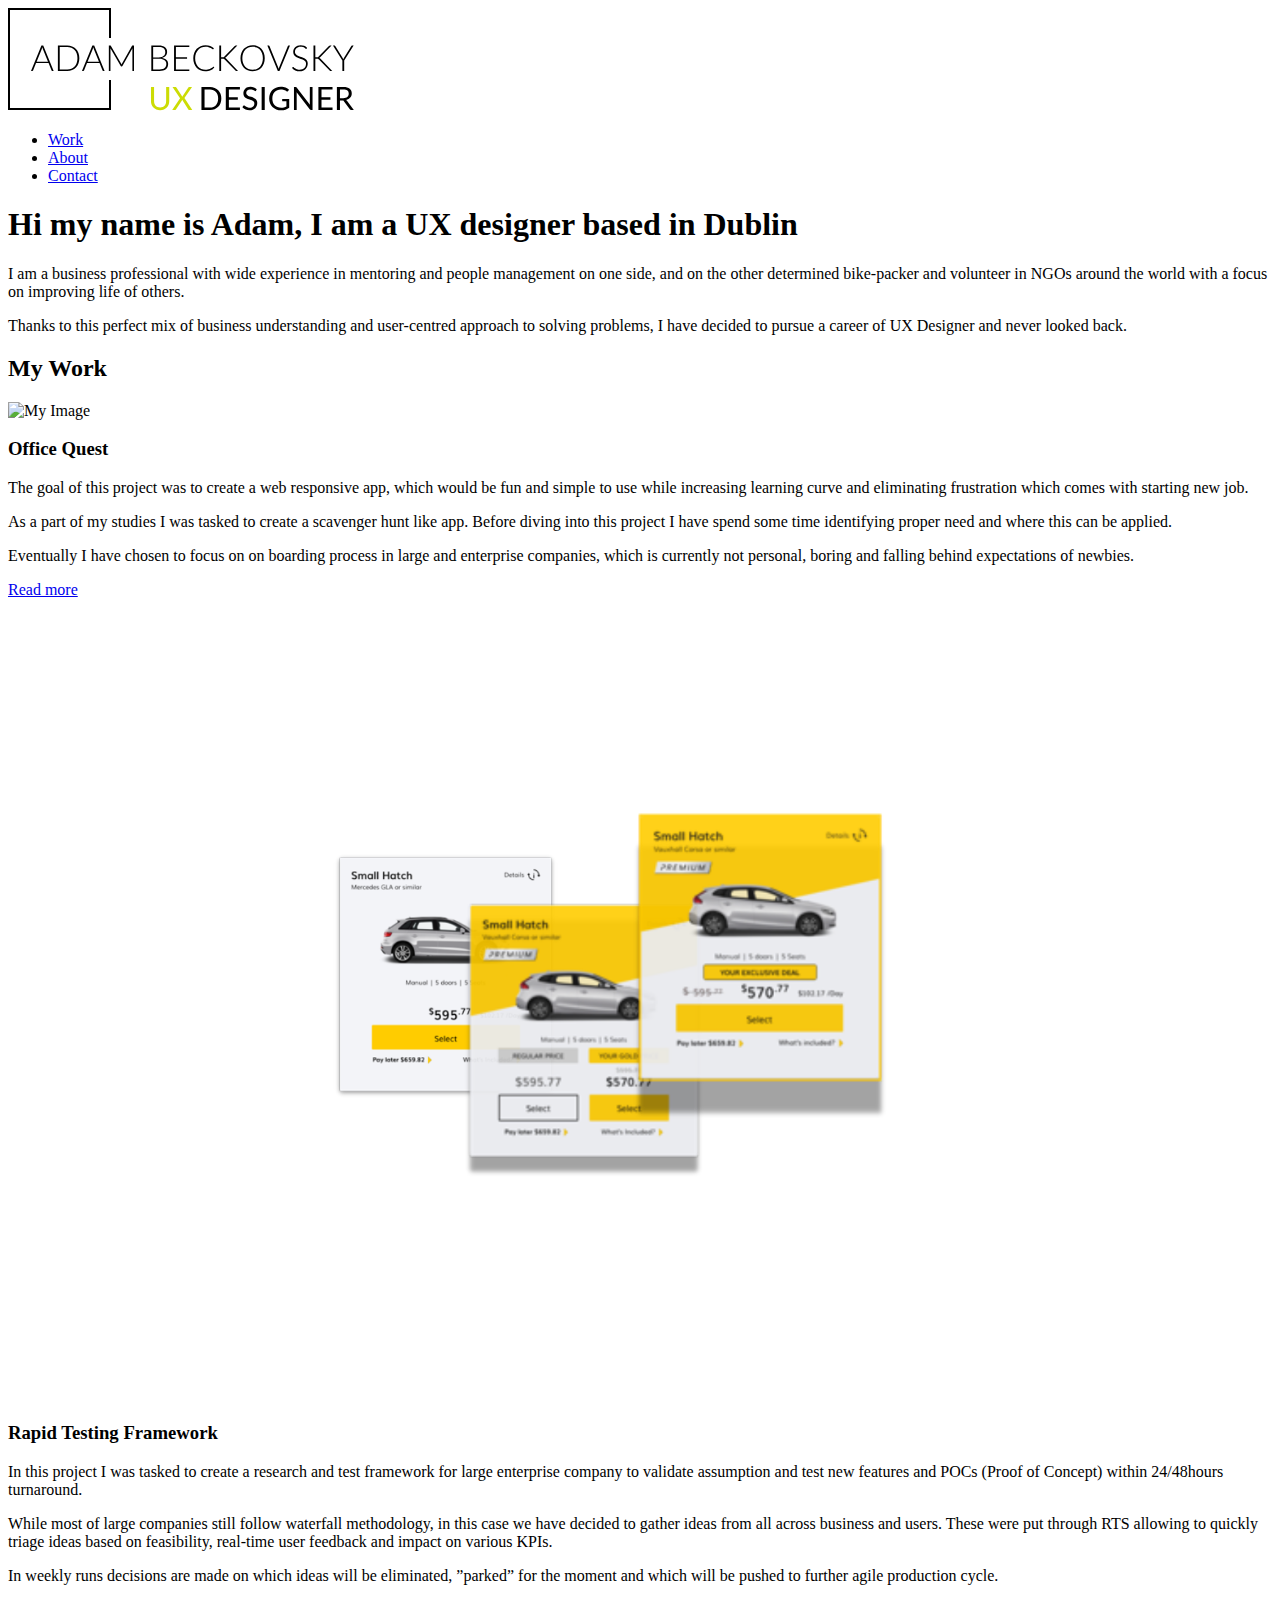
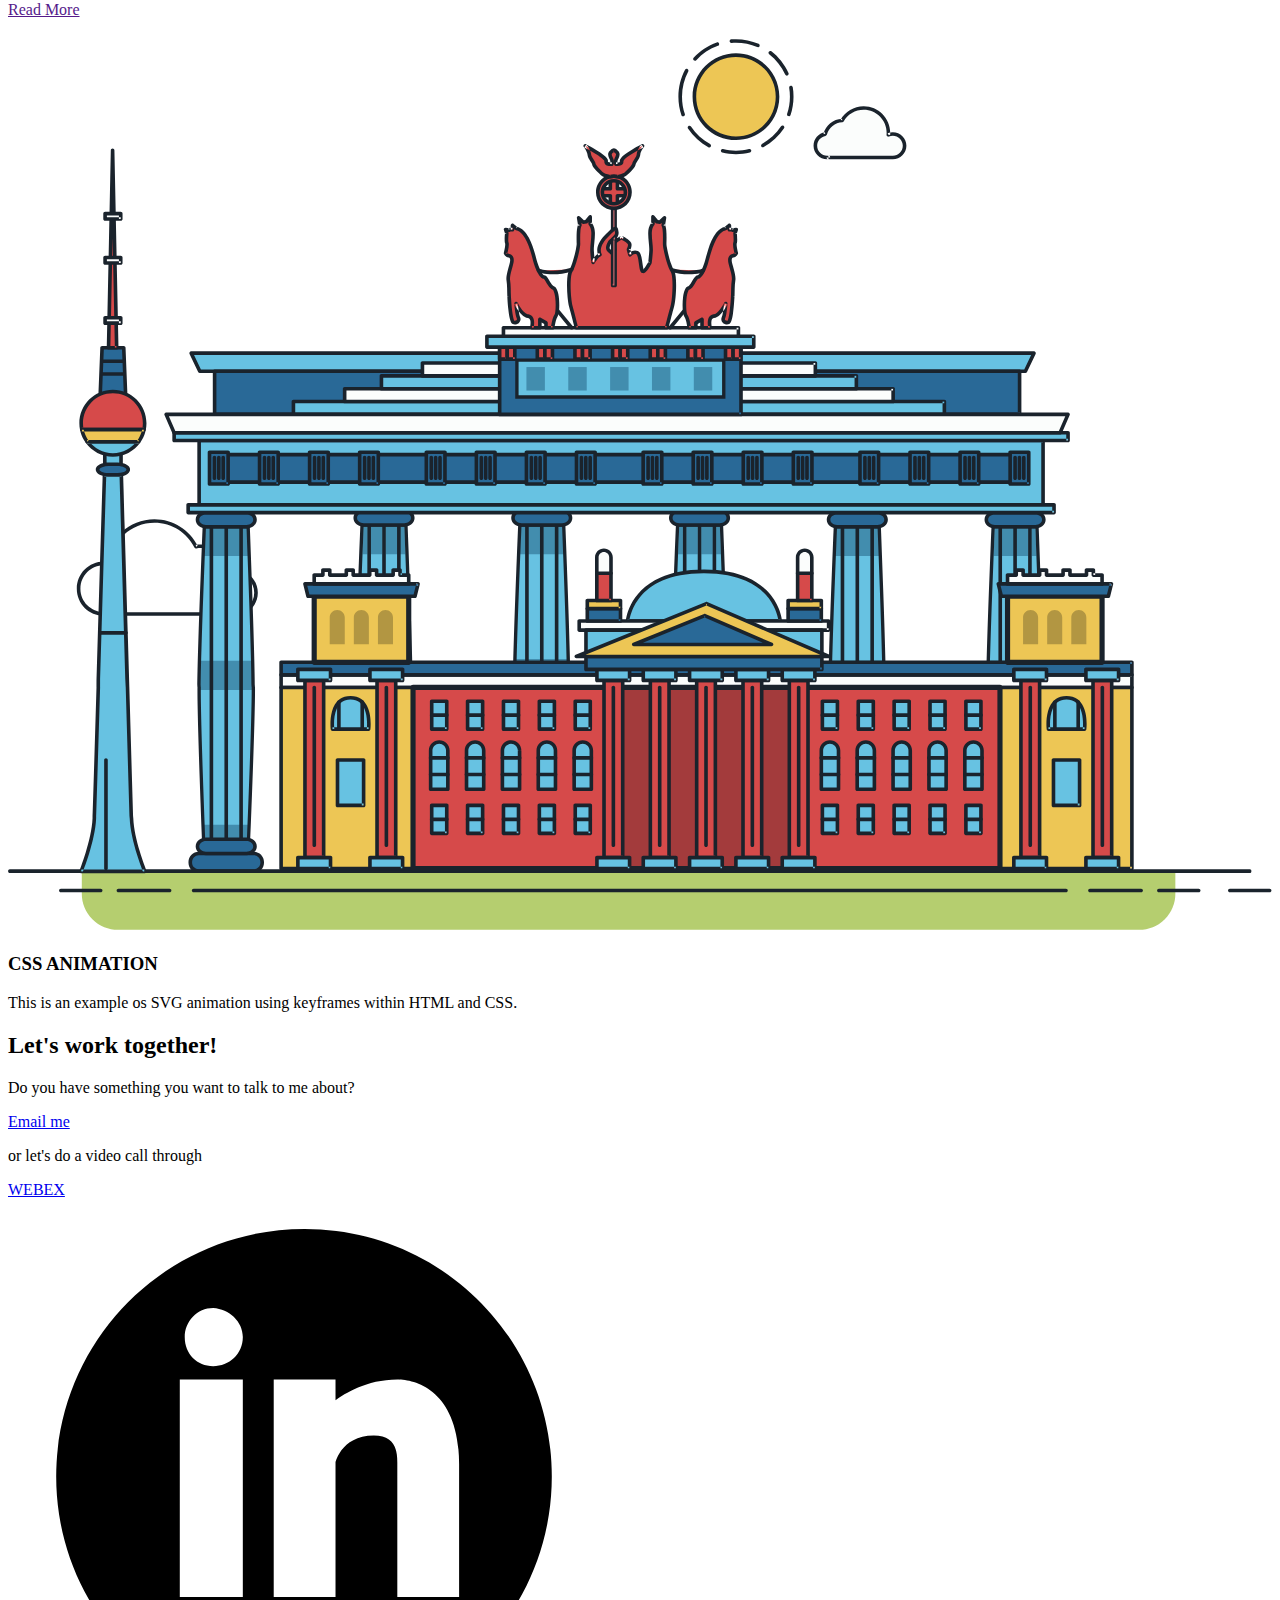
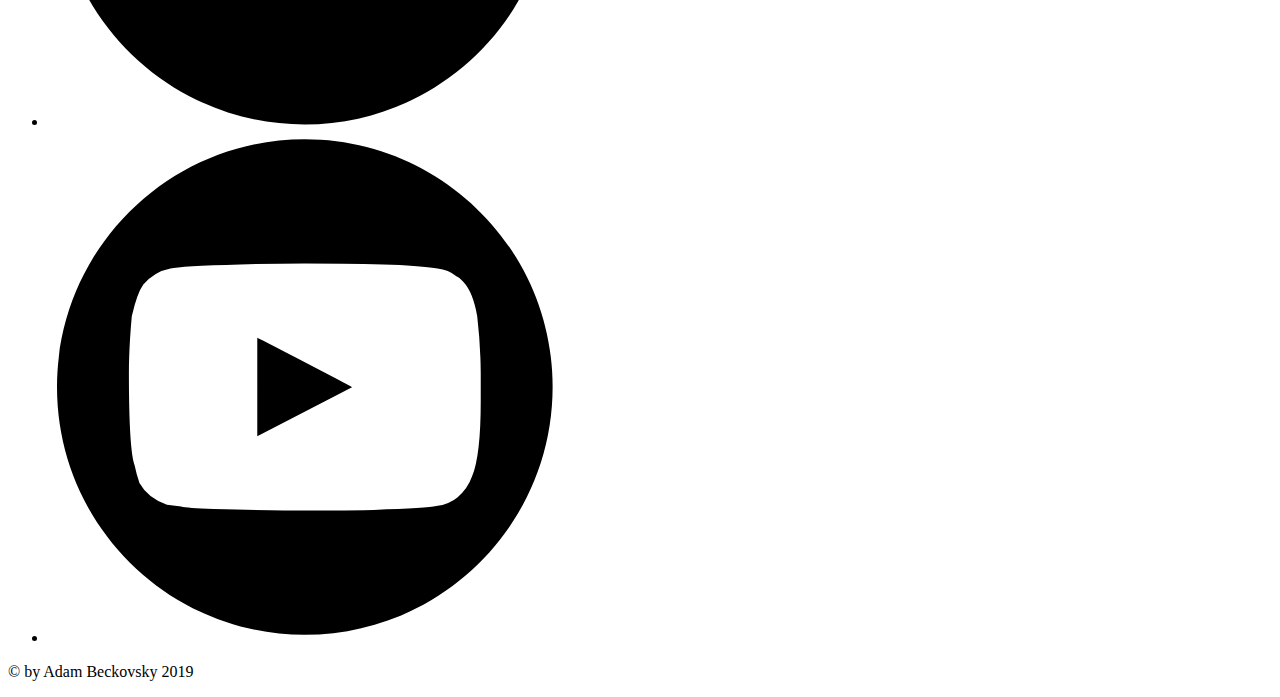
==== commit 7b8b306c: "CF 1.8 revision" ====
--- a/index.html
+++ b/index.html
@@ -5,10 +5,7 @@
   <meta charset="utf-8">
   <meta name="viewport" content="width=device-width, initial-scale=1">
   <title>UX designer | Adam Beckovsky</title>
-  <link rel="stylesheet" type="text/css" href="css/normalize.css">
-  <link rel="stylesheet" type="text/css" href="css/style.css">
   <link rel="stylesheet" type="text/css" href="https://cdnjs.cloudflare.com/ajax/libs/normalize/8.0.0/normalize.min.css">
-  <link rel="stylesheet" type="text/css" href="css/style.css">
   <link href="https://fonts.googleapis.com/css?family=Lato:300,400,700&display=swap" rel="stylesheet">
   <link href="img/favicons/favicon.ico" rel="shortcut icon">
 </head>
@@ -30,10 +27,10 @@
     <div id="hero">
       <div class="container">
         <h1>Hi my name is Adam, <span>I am a UX designer based in Dublin</span></h1>
-        <p>
+        <p class="text_block">
           I am a business professional with wide experience in mentoring and people management on one side, and on the other determined bike-packer and volunteer in NGOs around the world with a focus on improving life of others. 
         </p>
-        <p>
+        <p class="text_block">
           Thanks to this perfect mix of business understanding and user-centred approach to solving problems, I have decided to pursue a career of UX Designer and never looked back. 
         </p>
       </div>
@@ -91,7 +88,7 @@
           </div>
         </div>
         <div class="row">
-          <div class="card col-md-6 col-lg-7 col-xl-4">
+          <div class="animation card col-md-6 col-lg-7 col-xl-4">
             <picture>
               <svg xmlns="http://www.w3.org/2000/svg" viewBox="0 0 700 505" xmlns:xlink="http://www.w3.org/1999/xlink">
                     <defs>
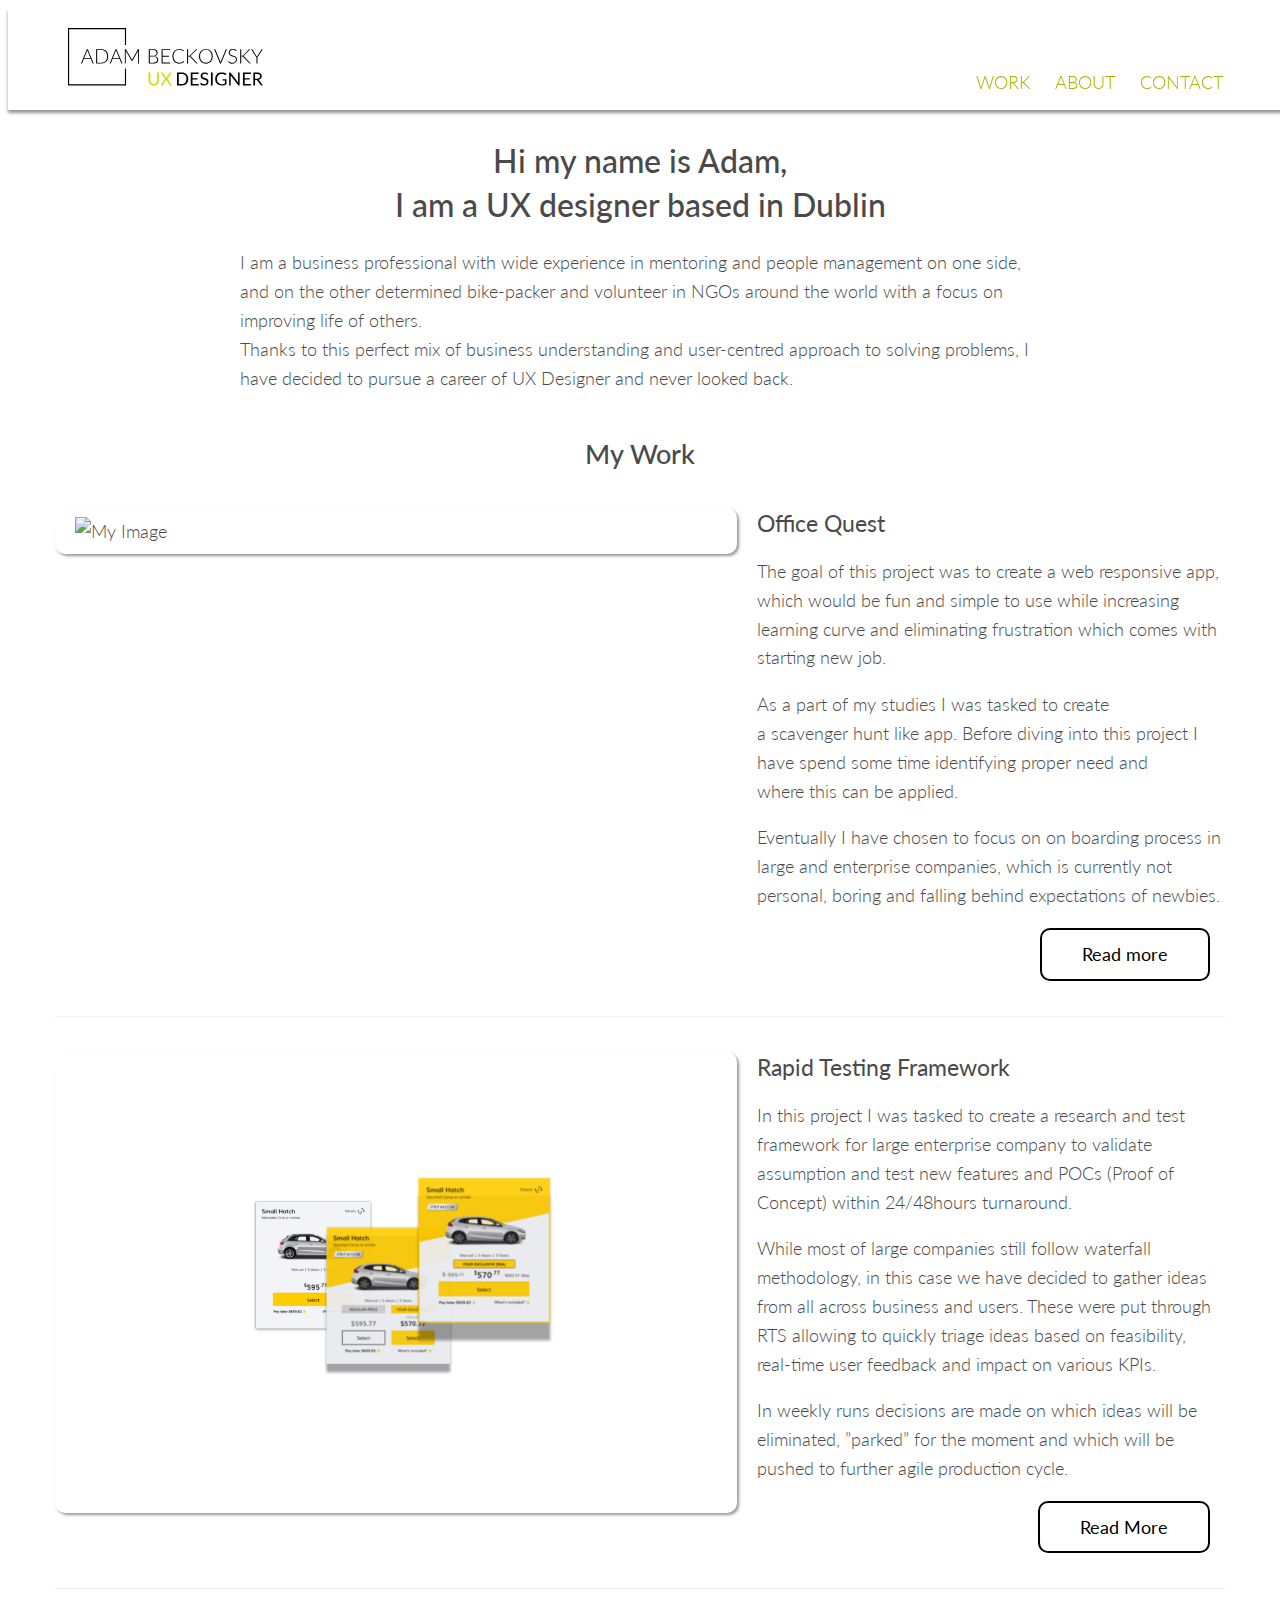
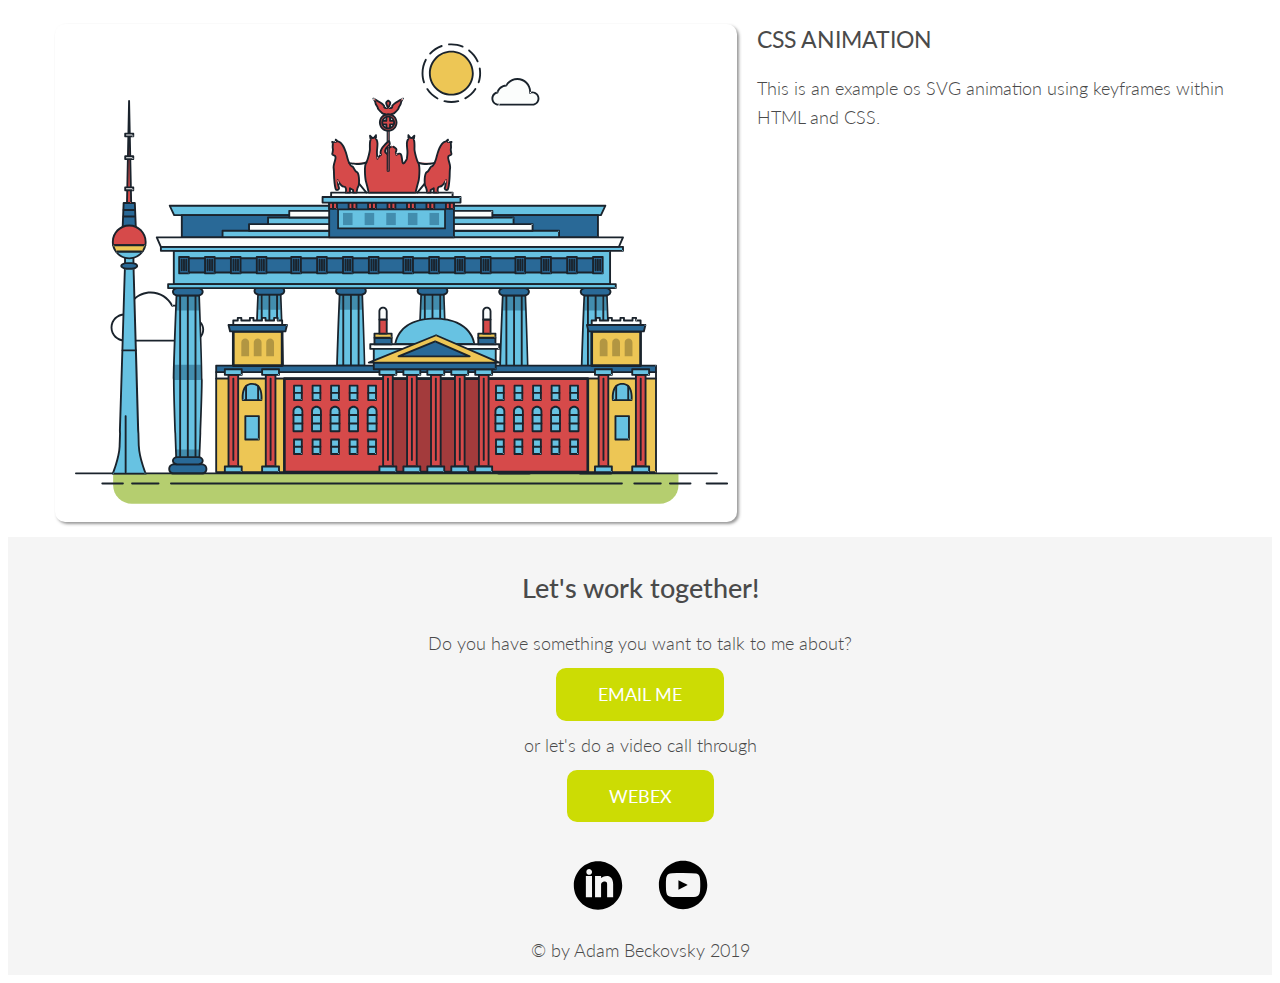
==== commit 31ce8962: "Update index.html" ====
--- a/index.html
+++ b/index.html
@@ -7,6 +7,7 @@
   <title>UX designer | Adam Beckovsky</title>
   <link rel="stylesheet" type="text/css" href="https://cdnjs.cloudflare.com/ajax/libs/normalize/8.0.0/normalize.min.css">
   <link href="https://fonts.googleapis.com/css?family=Lato:300,400,700&display=swap" rel="stylesheet">
+  <link rel="stylesheet" type="text/css" href="css/style.css">
   <link href="img/favicons/favicon.ico" rel="shortcut icon">
 </head>
 
--- a/css/style.css
+++ b/css/style.css
@@ -0,0 +1,443 @@
+/*
+Colors used:
+  Primary Colors
+  PRIMARY A   Black:  #000000
+  PRIMARY B   Lime Green: #CCDC04
+  PRIMARY C   White: #000000
+  Secondary Colors
+  SECONDARY A Grey:
+  SECONDARY B Dark Green: #A7B400
+    */
+/* ===== GLOBAL STYLING ====== */
+* {
+  box-sizing: border-box;
+}
+
+body {
+  background-color: #ffffff;
+  font-family: 'Lato', sans-serif;
+  font-size: 16px;
+  font-weight: 300;
+  line-height: 1.6;
+  color: #4a4a4a;
+}
+
+h1, h2, h3, h4 {
+  line-height: 1.4;
+}
+
+h1 {
+  font-size: 1.75em;
+  font-weight: 500;
+}
+
+h2 {
+  font-size: 1.50em;
+  font-weight: 500;
+}
+
+h3 {
+  font-size: 1.25em;
+  font-weight: 400;
+}
+
+h4 {
+  font-size: 1.35em;
+  font-weight: 400;
+}
+
+img {
+  width: 100%;
+}
+
+/* ===== BUTTONS AND LINKS ===== */
+a {
+  text-decoration: underline;
+  color: #A7B400;
+}
+
+a:visited {
+  /* visited link */
+  color: #A7B400;
+}
+
+a:hover,
+a:focus {
+  color: #CCDC04;
+  text-decoration: none;
+}
+
+a:active {
+  color: #CCDC04;
+}
+
+.button {
+  display: inline-block;
+  background-color: #FFFFFF;
+  color: #000000 !important;
+  font-weight: 400;
+  padding: 10px 40px;
+  border-radius: 10px;
+  border-style: solid;
+  border-width: 2px;
+  border-color: #000000;
+  transition: 0.5s background-color;
+  text-decoration: none;
+}
+
+.button:hover,
+.button:focus {
+  text-decoration: none;
+  background-color: #000000;
+  color: #FFFFFF !important;
+}
+
+.button:active {
+  background-color: #CCDC04;
+  border: 2px solid #000000;
+  color: #000000 !important;
+}
+
+.button.contact {
+  background-color: #CCDC04;
+  border: 2px solid #CCDC04;
+  color: #FFFFFF !important;
+  text-transform: uppercase;
+  margin-top: 10px;
+  margin-bottom: 10px;
+}
+
+.button.contact:hover {
+  background-color: #FFFFFF;
+  color: #CCDC04 !important;
+}
+
+.button.contact:active {
+  background-color: #000000;
+  color: #ffffff !important;
+  border: 2px solid #CCDC04;
+}
+
+/* ===== HEADER AND NAV ===== */
+header {
+  background-color: #FFFFFF;
+  box-shadow: 0px 3px 3px 0px rgba(50, 50, 50, 0.5);
+  text-align: center;
+  padding: 10px 10px 5px 10px;
+  position: fixed;
+  width: 100%;
+}
+
+.logo {
+  max-width: 200px;
+  padding-left: 5px;
+}
+
+nav {
+  display: block;
+}
+
+nav>ul {
+  display: block;
+  list-style-type: none;
+  padding: 0;
+  margin-bottom: 0;
+  margin-top: 5px;
+}
+
+nav>ul>li {
+  display: inline-block;
+  padding: 0;
+}
+
+nav>ul>li>a {
+  padding: 0 10px;
+  text-transform: uppercase;
+  text-decoration: none;
+  font-weight: 300;
+  color: #A7B400;
+}
+
+nav>ul>li>a:hover,
+nav>ul>li>a:focus {
+  color: #000000;
+  font-weight: 700;
+  text-decoration: none;
+}
+
+nav>ul>li>a:active {
+  color: #CCDC04;
+}
+
+/* ====== CONTAINERS, ROWS AND COLUMNS ===== */
+main {
+  padding-top: 90px;
+  padding-bottom: 15px;
+}
+
+.container {
+  padding: 0 15px;
+  max-width: 1200px;
+  margin: 0 auto;
+}
+
+.position {
+  text-align: center;
+}
+
+.row {
+  margin: 35px 0;
+  padding: 0 0 35px;
+  border-bottom: 1px solid #efefef;
+}
+
+.row:last-child {
+  margin-bottom: 0;
+  padding-bottom: 0;
+  border-bottom: 0;
+}
+
+.row::after {
+  content: "";
+  clear: both;
+  display: table;
+}
+
+/* ===== FOOTER ===== */
+footer {
+  padding-top: 10px;
+  padding-bottom: 10px;
+  background-color: #f5f5f5;
+  text-align: center;
+}
+
+footer ul {
+  display: inline-block;
+  list-style-type: none;
+  padding: 0;
+}
+
+footer ul>li {
+  display: inline-block;
+}
+
+footer ul>li>a {
+  padding: 0 15px;
+  text-transform: uppercase;
+  font-weight: 300;
+  color: #4a4a4a;
+}
+
+footer p {
+  margin: 0;
+}
+
+.social_icon {
+  padding-top: 10px;
+  max-width: 50px;
+}
+
+/* ===== CONTENT HOME ===== */
+.animation {
+  min-width: 290px;
+  width: 100%;
+  height:auto;
+}
+
+.highlight {
+  margin-top: 55px;
+  border-top: 5px solid #000000;
+}
+
+.card {
+  padding: 0.50em;
+  border-radius: 10px;
+  box-shadow: 2px 2px 3px 0px rgba(50, 50, 50, 0.5);
+}
+
+.description {}
+
+.jump:before {
+  content: “”;
+  display: block;
+  padding-top: 120px;
+  /* header height + empty space /
+  margin-top: -120px; / header height to degrees padding’s space */
+}
+
+.text_block {
+  max-width: 800px;
+  margin: 0 auto;
+}
+
+#hero h1 {
+  text-align: center;
+}
+
+#hero {
+  padding: 20px 0;
+  display: inline-block;
+  width: 100%;
+}
+
+#hero span {
+  display: block;
+}
+
+/* ===== CONTENT ABOUT ME ===== */
+
+#hero_about_me {
+  padding: 20px 0;
+  display: inline-block;
+  width: 100%;
+}
+
+.profile_pic .card{
+  line-height: 0 !important;
+  padding-bottom: 0px;
+}
+
+#my_work h2{
+  text-align: center;
+}
+
+/* ===== OFFICE_QUEST ===== */
+
+#office_quest h2{
+  margin-bottom: 5px;
+  font-weight: 700;
+}
+
+#office_quest .text_block {
+    margin-left: 0;
+  text-align: left;
+}
+
+/* =========== ANIMATIONS =========== */
+@keyframes color-change {
+  0% {
+    fill: #edc655;
+  }
+
+  50% {
+    fill: #fcffad;
+  }
+
+  100% {
+    fill: #f76414;
+  }
+}
+
+@keyframes cloud-move {
+  from {
+    transform: translate(0, 50px);
+  }
+
+  to {
+    transform: translate(200px, 50px);
+  }
+}
+
+@keyframes cloud-move-reverse {
+  from {
+    transform: translate(446px, 48px);
+  }
+
+  to {
+    transform: translate(100px, 48px);
+  }
+}
+
+
+.sun {
+  animation-duration: 4s;
+  animation-name: color-change;
+  animation-iteration-count: infinite;
+  animation-direction: alternate;
+  animation-timing-function: linear;
+}
+
+.cloud-front {
+  animation-duration: 30s;
+  animation-name: cloud-move;
+  animation-iteration-count: infinite;
+  animation-direction: alternate;
+  animation-timing-function: linear;
+}
+
+.cloud-back {
+  animation-duration: 34s;
+  animation-name: cloud-move-reverse;
+  animation-iteration-count: infinite;
+  animation-direction: alternate;
+  animation-timing-function: linear;
+}
+
+
+/* =========== MEDIA QUERIES ========== */
+/* ==============================
+Medium devices (640px and larger)
+================================= */
+@media only screen and (min-width: 640px) {
+  body {
+    font-size: 18px;
+  }
+
+  h3 {
+    margin-top: 0px;
+    margin-bottom: 0px;
+  }
+
+  header {
+    text-align: unset;
+    padding: 20px 0 13px;
+  }
+
+  nav {
+    width: auto;
+    float: right;
+    margin-top: 40px;
+  }
+
+  nav>ul {
+    margin: 0;
+  }
+
+  [class*="col-"] {
+    float: left;
+    padding-left: 20px;
+  }
+
+  .col-md-6 {
+    width: 50%;
+  }
+}
+
+/* ==============================
+Large devices (1024px or larger)
+================================= */
+@media only screen and (min-width: 1024px) {
+  .col-lg-7 {
+    width: 58.33%;
+  }
+
+  .col-lg-5 {
+    width: 41.66%;
+  }
+
+  .container {
+    max-width: 1200px;
+    margin-left: auto;
+    margin-right: auto;
+  }
+
+  .position {
+    text-align: right;
+    padding-right: 15px;
+  }
+}
+
+/* ==============================
+X-large devices (1440px or larger)
+================================= */
+@media only screen and (min-width: 1440px) {}
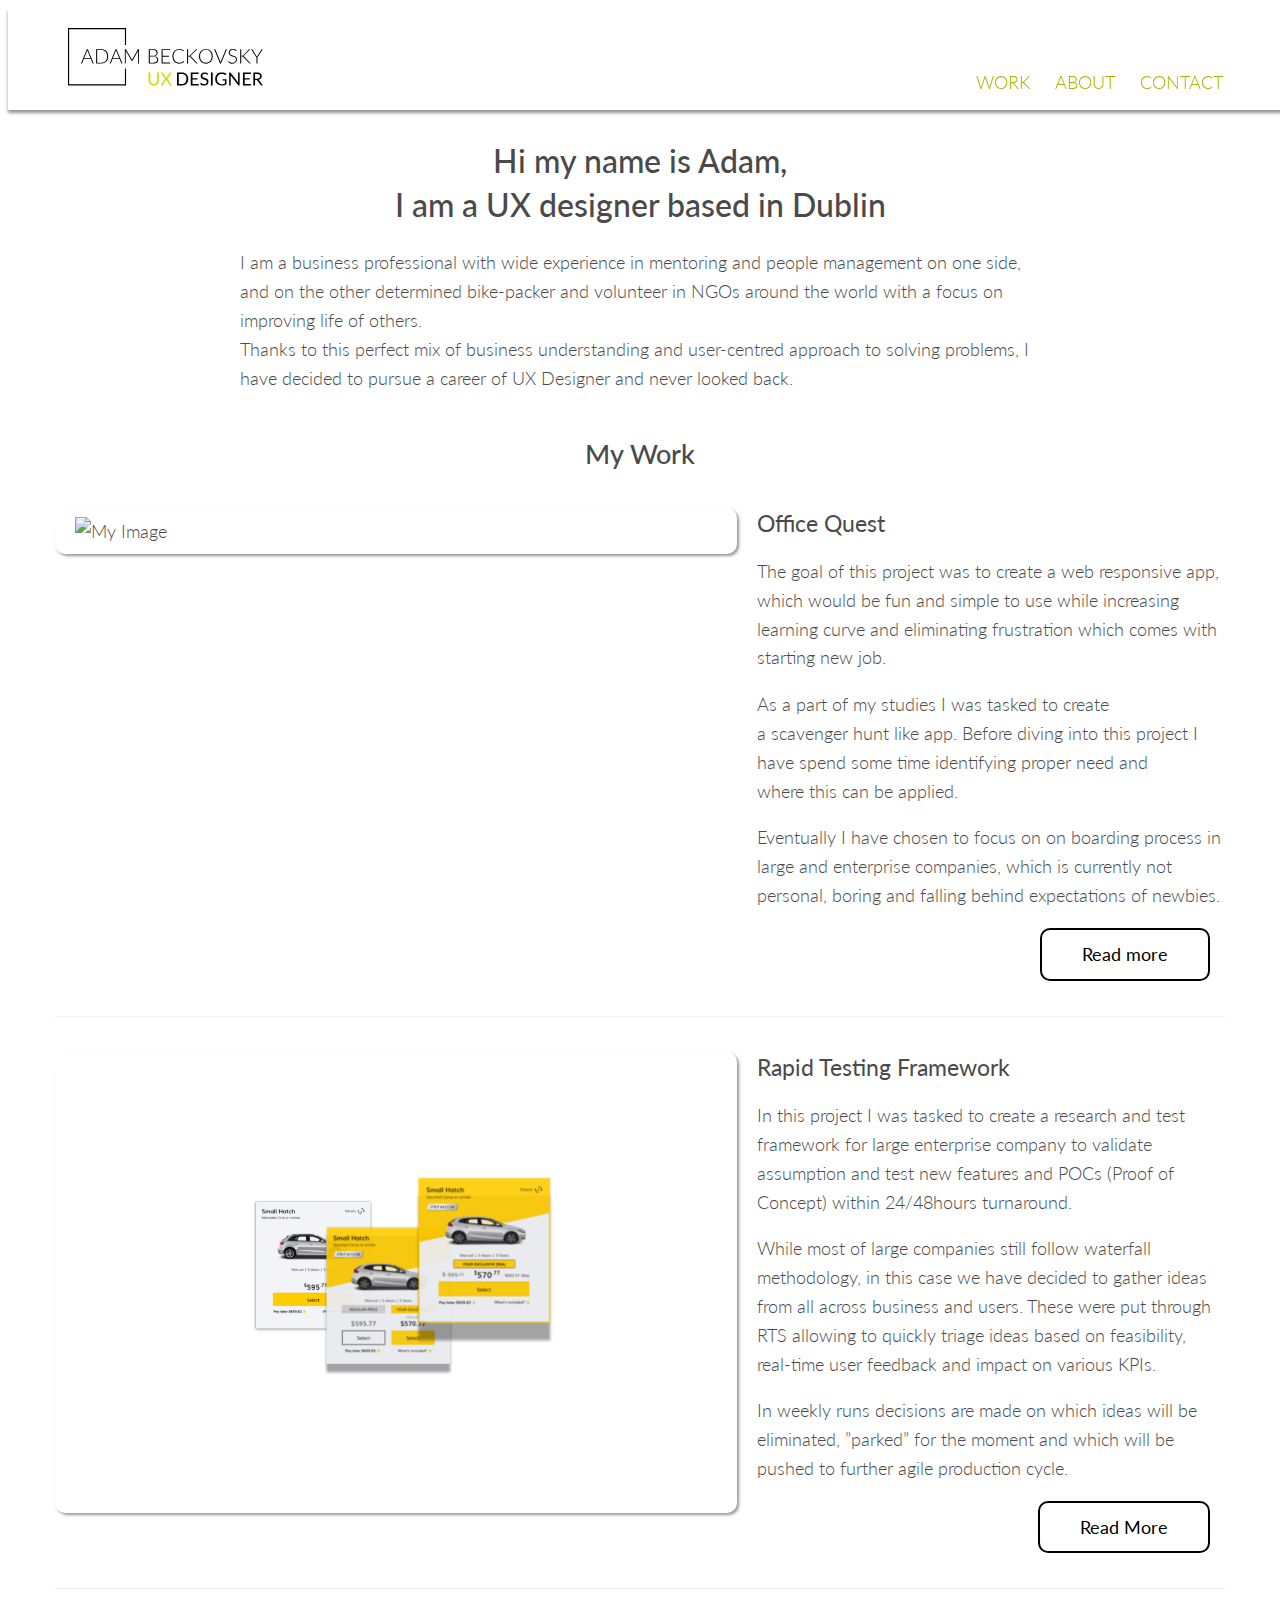
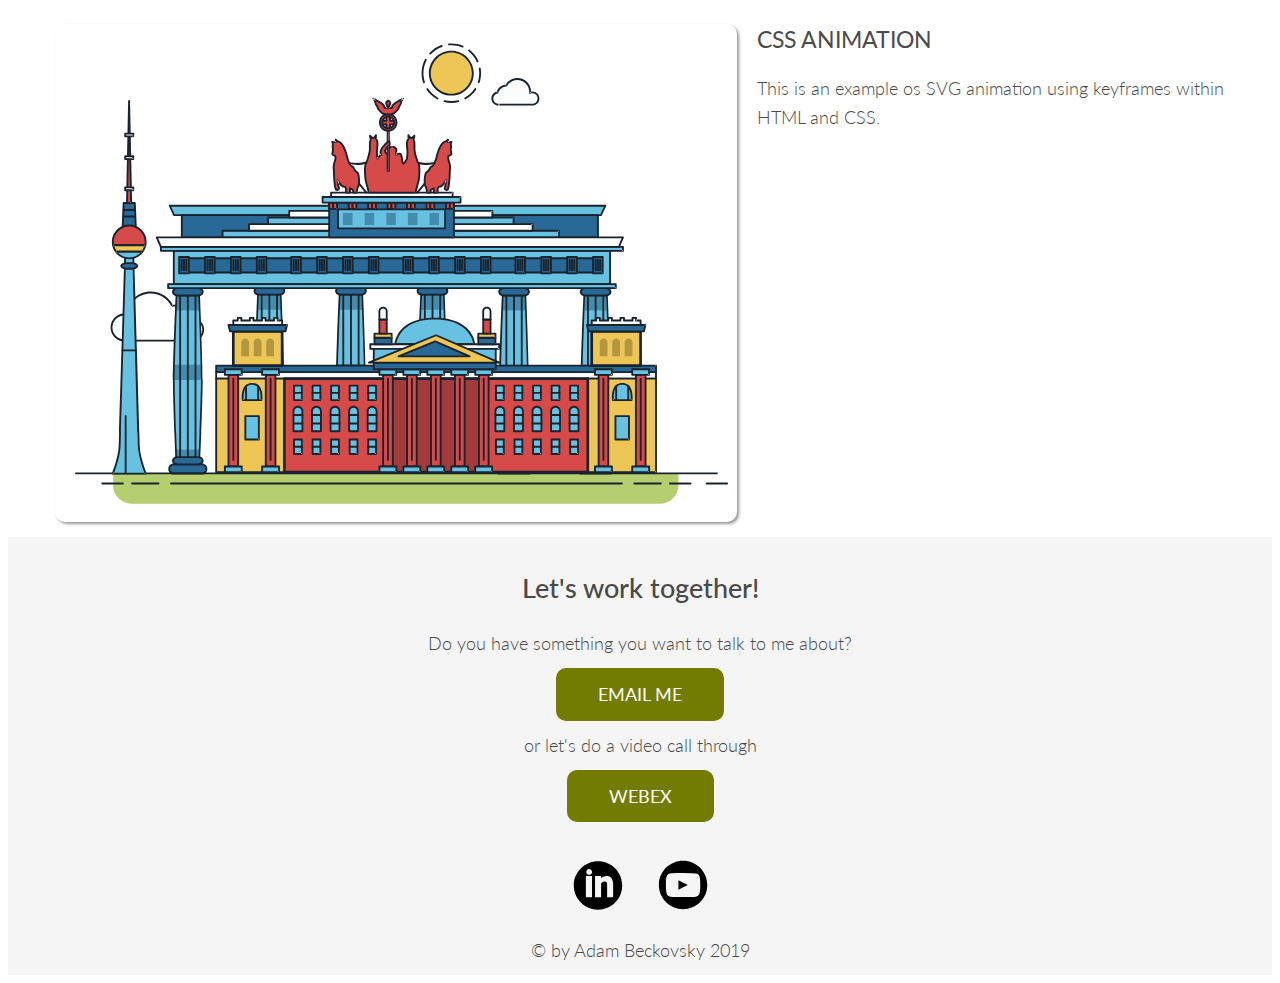
==== commit 4d648ad2: "Lintering done" ====
--- a/index.html
+++ b/index.html
@@ -9,19 +9,23 @@
   <link href="https://fonts.googleapis.com/css?family=Lato:300,400,700&display=swap" rel="stylesheet">
   <link rel="stylesheet" type="text/css" href="css/style.css">
   <link href="img/favicons/favicon.ico" rel="shortcut icon">
+  <script src="https://kit.fontawesome.com/dc33449462.js" crossorigin="anonymous"></script>
 </head>
 
 <body>
   <header>
     <div class="container">
-    <a href="index.html"><img src="img/logo.svg" alt="Logo" class="logo"></a>
-      <nav>
-        <ul>
-          <li><a href="#my_work">Work</a></li>
-          <li><a href="about.html">About</a></li>
-          <li><a href="#contact">Contact</a></li>
-        </ul>
-      </nav>
+      <div class="navtoggle" id="myNavtoggle">
+        <a href="index.html"><img src="img/logo.svg" alt="Logo" class="logo"></a>
+        <nav>
+          <ul>
+            <li><a href="#my_work" onclick="menuToggle()">Work</a></li>
+            <li><a href="about.html">About</a></li>
+            <li><a href="#contact" onclick="menuToggle()">Contact</a></li>
+            <li><a href="javascript:void(0);" class="icon" onclick="menuToggle()"><i class="fas fa-bars"></i></a></li>
+          </ul>
+        </nav>
+      </div>
     </div>
   </header>
   <main>
@@ -39,7 +43,6 @@
     <div class="jump" id="my_work">
       <div class="container">
         <h2>My Work</h2>
-
         <div class="row">
           <div class="card col-md-6 col-lg-7 col-xl-4">
             <picture>
@@ -59,8 +62,8 @@
               Eventually I have chosen to focus on on boarding process in large and enterprise companies, which is currently not personal, boring and falling behind expectations of newbies.
             </p>
             <div class="position">
-            <a href="office_quest.html" target="_self" class="button">Read more</a>
-          </div>
+              <a href="office_quest.html" target="_self" class="button">Read more</a>
+            </div>
           </div>
         </div>
         <!--FEATURED WORK_END, CODE CAN BE REPEATED-->
@@ -84,951 +87,955 @@
               In weekly runs decisions are made on which ideas will be eliminated, ”parked” for the moment and which will be pushed to further agile production cycle.
             </p>
             <div class="position">
-            <a href="" class="button">Read More</a>
-          </div>
+              <a href="" class="button">Read More</a>
+            </div>
           </div>
         </div>
         <div class="row">
           <div class="animation card col-md-6 col-lg-7 col-xl-4">
-            <picture>
-              <svg xmlns="http://www.w3.org/2000/svg" viewBox="0 0 700 505" xmlns:xlink="http://www.w3.org/1999/xlink">
-                    <defs>
-                        <polygon id="a" points=".06 231.917 .06 .929 688.717 .929 688.717 231.917" />
-                    </defs>
-                    <g fill="none" fill-rule="evenodd">
-                      <g transform="translate(0 241)" class="cloud-front">
-                      <path fill="#1A232C" d="M87.602,29 L87.602,28 C87.326,28.001 87.103,28.024 86.927,28.033 L86.979,29.031 L87.947,28.78 C85.741,20.282 78.041,14.002 68.852,14 C67.858,14 66.904,14.096 65.98,14.231 L66.125,15.22 L67.019,14.772 C62.626,6.015 53.567,0.001 43.102,0 C29.041,0.002 17.524,10.848 16.443,24.632 L17.44,24.71 L17.606,23.724 C16.803,23.589 15.969,23.5 15.102,23.5 C6.817,23.501 0.102,30.215 0.102,38.5 C0.102,46.785 6.817,53.499 15.102,53.5 L87.602,53.5 C94.644,53.499 100.351,47.792 100.352,40.75 C100.351,33.708 94.644,28.001 87.602,28 L87.602,30 C90.573,30 93.254,31.202 95.203,33.149 C97.15,35.097 98.351,37.778 98.352,40.75 C98.351,43.722 97.15,46.403 95.203,48.351 C93.254,50.298 90.573,51.5 87.602,51.5 L15.102,51.5 C11.509,51.5 8.265,50.046 5.909,47.692 C3.555,45.337 2.102,42.093 2.102,38.5 C2.102,34.907 3.555,31.663 5.909,29.308 C8.265,26.954 11.509,25.5 15.102,25.5 C15.831,25.5 16.553,25.575 17.273,25.697 C17.551,25.743 17.832,25.672 18.055,25.499 C18.277,25.325 18.414,25.07 18.436,24.789 C19.436,12.04 30.094,1.998 43.102,2 C52.786,1.999 61.163,7.564 65.231,15.669 C65.425,16.055 65.842,16.272 66.27,16.21 C67.132,16.084 67.988,16 68.852,16 C77.108,15.998 84.027,21.647 86.011,29.283 C86.13,29.741 86.557,30.054 87.031,30.03 C87.27,30.017 87.457,29.999 87.602,30 L87.602,29"
-                          transform="translate(38 36)" />
-                        </g>
-                        <path fill="#B5CE6F" d="M646.484,484.382 C646.484,489.501 644.531,494.62 640.627,498.525 C636.722,502.43 631.603,504.382 626.484,504.382 L60.873,504.382 C55.754,504.382 50.636,502.43 46.731,498.525 C42.826,494.62 40.873,489.501 40.873,484.382 L40.873,471.917 L646.484,471.917 L646.484,484.382"
-                        />
-                        <polyline fill="#67C2E2" points="334.824 185.029 101.449 185.029 106.209 195.08 563.438 195.08 568.2 185.029 334.824 185.029" />
-                        <path fill="#1A232C" d="M334.824,185.029 L334.824,184.029 L101.449,184.029 C101.104,184.029 100.788,184.203 100.604,184.494 C100.42,184.785 100.398,185.146 100.545,185.457 L105.306,195.508 C105.471,195.856 105.824,196.079 106.209,196.079 L563.438,196.079 C563.824,196.079 564.177,195.856 564.342,195.508 L569.104,185.457 C569.251,185.146 569.229,184.785 569.045,184.494 C568.861,184.203 568.544,184.029 568.2,184.029 L334.824,184.029 L334.824,186.029 L566.62,186.029 L562.806,194.08 L106.842,194.08 L103.029,186.029 L334.824,186.029 L334.824,185.029"
-                        />
-                        <polygon fill="#296997" points="114.416 218.974 560.222 218.974 560.222 195.08 114.416 195.08" />
-                        <path fill="#1A232C" d="M560.222,218.974 L560.222,217.974 L115.416,217.974 L115.416,196.079 L559.222,196.079 L559.222,218.974 L560.222,218.974 L560.222,217.974 L560.222,218.974 L561.222,218.974 L561.222,195.08 C561.222,194.816 561.115,194.559 560.929,194.372 C560.742,194.186 560.485,194.08 560.222,194.08 L114.416,194.08 C114.152,194.08 113.895,194.186 113.708,194.372 C113.522,194.559 113.416,194.816 113.416,195.08 L113.416,218.974 C113.416,219.237 113.522,219.495 113.708,219.681 C113.895,219.867 114.152,219.974 114.416,219.974 L560.222,219.974 C560.485,219.974 560.742,219.867 560.929,219.681 C561.115,219.495 561.222,219.237 561.222,218.974 L560.222,218.974"
-                        />
-                        <polygon fill="#67C2E2" points="105.85 269.08 573.225 269.08 573.225 233.398 105.85 233.398" />
-                        <path fill="#1A232C" d="M573.225,233.398 L573.225,232.398 L105.85,232.398 C105.587,232.398 105.329,232.505 105.143,232.691 C104.957,232.877 104.85,233.134 104.85,233.398 L104.85,269.08 C104.85,269.344 104.957,269.601 105.143,269.788 C105.329,269.974 105.587,270.08 105.85,270.08 L573.225,270.08 C573.488,270.08 573.745,269.974 573.932,269.788 C574.118,269.601 574.225,269.344 574.225,269.08 L574.225,233.398 C574.225,233.134 574.118,232.877 573.932,232.691 C573.745,232.505 573.488,232.398 573.225,232.398 L573.225,233.398 L572.225,233.398 L572.225,268.08 L106.85,268.08 L106.85,234.398 L573.225,234.398 L573.225,233.398 L572.225,233.398 L573.225,233.398"
-                        />
-                        <polygon fill="#296997" points="116.751 256.508 562.557 256.508 562.557 241.243 116.751 241.243" />
-                        <path fill="#1A232C" d="M562.557,256.508 L562.557,255.508 L117.75,255.508 L117.75,242.243 L561.557,242.243 L561.557,256.508 L562.557,256.508 L562.557,255.508 L562.557,256.508 L563.557,256.508 L563.557,241.243 C563.557,240.979 563.45,240.722 563.264,240.535 C563.078,240.349 562.82,240.243 562.557,240.243 L116.75,240.243 C116.487,240.243 116.23,240.349 116.043,240.535 C115.857,240.722 115.751,240.979 115.751,241.243 L115.751,256.508 C115.751,256.771 115.857,257.029 116.043,257.215 C116.23,257.401 116.487,257.508 116.751,257.508 L562.557,257.508 C562.82,257.508 563.077,257.401 563.264,257.215 C563.45,257.029 563.557,256.771 563.557,256.508 L562.557,256.508"
-                        />
-                        <polygon fill="#67C2E2" points="158.07 218.974 518.563 218.974 518.563 211.858 158.07 211.858" />
-                        <path fill="#1A232C" d="M518.563,211.858 L518.563,210.858 L158.07,210.858 C157.807,210.858 157.549,210.964 157.363,211.151 C157.177,211.337 157.07,211.594 157.07,211.858 L157.07,218.974 C157.07,219.237 157.177,219.495 157.363,219.681 C157.549,219.867 157.807,219.974 158.07,219.974 L518.563,219.974 C518.826,219.974 519.083,219.867 519.27,219.681 C519.456,219.495 519.562,219.237 519.562,218.974 L519.562,211.858 C519.562,211.594 519.456,211.337 519.27,211.151 C519.083,210.964 518.826,210.858 518.563,210.858 L518.563,211.858 L517.563,211.858 L517.563,217.974 L159.07,217.974 L159.07,212.858 L518.563,212.858 L518.563,211.858 L517.563,211.858 L518.563,211.858"
-                        />
-                        <polygon fill="#FBFDFC" points="186.438 211.858 490.194 211.858 490.194 204.741 186.438 204.741" />
-                        <path fill="#1A232C" d="M490.194,204.741 L490.194,203.741 L186.438,203.741 C186.175,203.741 185.917,203.848 185.731,204.034 C185.545,204.221 185.438,204.478 185.438,204.741 L185.438,211.858 C185.438,212.121 185.545,212.379 185.731,212.565 C185.917,212.751 186.175,212.858 186.438,212.858 L490.194,212.858 C490.458,212.858 490.715,212.751 490.902,212.565 C491.088,212.379 491.194,212.121 491.194,211.858 L491.194,204.741 C491.194,204.478 491.088,204.221 490.902,204.034 C490.715,203.848 490.458,203.741 490.194,203.741 L490.194,204.741 L489.194,204.741 L489.194,210.858 L187.438,210.858 L187.438,205.741 L490.194,205.741 L490.194,204.741 L489.194,204.741 L490.194,204.741"
-                        />
-                        <polygon fill="#67C2E2" points="206.805 204.741 469.828 204.741 469.828 197.624 206.805 197.624" />
-                        <path fill="#1A232C" d="M469.828,197.624 L469.828,196.624 L206.805,196.624 C206.541,196.624 206.284,196.731 206.098,196.917 C205.911,197.103 205.805,197.361 205.805,197.624 L205.805,204.741 C205.805,205.005 205.911,205.262 206.098,205.449 C206.284,205.635 206.541,205.741 206.805,205.741 L469.828,205.741 C470.091,205.741 470.349,205.635 470.535,205.449 C470.722,205.262 470.828,205.005 470.828,204.741 L470.828,197.624 C470.828,197.361 470.722,197.103 470.535,196.917 C470.349,196.731 470.091,196.624 469.828,196.624 L469.828,197.624 L468.828,197.624 L468.828,203.741 L207.805,203.741 L207.805,198.624 L469.828,198.624 L469.828,197.624 L468.828,197.624 L469.828,197.624"
-                        />
-                        <polygon fill="#FBFDFC" points="229.521 197.624 447.111 197.624 447.111 190.509 229.521 190.509" />
-                        <path fill="#1A232C" d="M447.111,190.509 L447.111,189.509 L229.521,189.509 C229.258,189.509 229,189.616 228.814,189.802 C228.628,189.988 228.521,190.246 228.521,190.509 L228.521,197.624 C228.521,197.888 228.628,198.145 228.814,198.332 C229,198.518 229.258,198.624 229.521,198.624 L447.111,198.624 C447.375,198.624 447.632,198.518 447.818,198.332 C448.005,198.145 448.111,197.888 448.111,197.624 L448.111,190.509 C448.111,190.246 448.005,189.988 447.818,189.802 C447.632,189.616 447.375,189.509 447.111,189.509 L447.111,190.509 L446.111,190.509 L446.111,196.624 L230.521,196.624 L230.521,191.509 L447.111,191.509 L447.111,190.509 L446.111,190.509 L447.111,190.509"
-                        />
-                        <path fill="#67C2E2" d="M135.607,355.447 C135.163,337.766 134.264,313.326 133.648,297.387 C133.274,287.721 133.004,281.18 133.004,281.18 L108.722,281.18 C108.722,281.18 108.452,287.721 108.079,297.387 C107.462,313.326 106.563,337.766 106.119,355.447 C105.953,362.059 105.85,367.732 105.85,371.653 L105.85,371.654 C105.85,386.117 107.243,424.332 108.089,446.189 C108.457,455.706 108.722,462.126 108.722,462.126 L133.004,462.126 C133.004,462.126 133.269,455.706 133.637,446.189 C134.482,424.332 135.876,386.117 135.876,371.654 L135.876,371.653 C135.876,367.732 135.773,362.059 135.607,355.447"
-                        />
-                        <path fill="#428DAE" d="M133.648 297.387L108.079 297.387C108.452 287.721 108.722 281.18 108.722 281.18L133.004 281.18C133.004 281.18 133.274 287.721 133.648 297.387M135.876 371.654L105.85 371.654 105.85 371.653C105.85 367.732 105.953 362.059 106.119 355.447L135.607 355.447C135.773 362.059 135.876 367.732 135.876 371.653L135.876 371.654M133.004 462.126L108.722 462.126C108.722 462.126 108.457 455.706 108.089 446.189L133.637 446.189C133.269 455.706 133.004 462.126 133.004 462.126"
-                        />
-                        <path fill="#1A232C" d="M109.612,461.199 L132.114,461.199 C132.447,453.007 134.949,390.886 134.949,371.653 C134.949,352.42 132.447,290.299 132.114,282.108 L109.612,282.108 C109.279,290.299 106.778,352.42 106.778,371.653 C106.778,390.886 109.279,453.007 109.612,461.199 Z M133.895,463.054 L107.832,463.054 L107.794,462.164 C107.766,461.466 104.922,392.193 104.922,371.653 C104.922,351.114 107.766,281.839 107.794,281.142 L107.832,280.252 L133.895,280.252 L133.931,281.142 C133.96,281.839 136.804,351.114 136.804,371.653 C136.804,392.193 133.96,461.466 133.931,462.164 L133.895,463.054 L133.895,463.054 Z"
-                        />
-                        <path fill="#1A232C" d="M111.638 281.18L111.638 462.126C111.638 462.679 112.086 463.126 112.638 463.126 113.19 463.126 113.638 462.679 113.638 462.126L113.638 281.18C113.638 280.628 113.19 280.18 112.638 280.18 112.086 280.18 111.638 280.628 111.638 281.18M119.863 281.18L119.863 462.126C119.863 462.679 120.311 463.126 120.863 463.126 121.416 463.126 121.863 462.679 121.863 462.126L121.863 281.18C121.863 280.628 121.416 280.18 120.863 280.18 120.311 280.18 119.863 280.628 119.863 281.18M128.088 281.18L128.088 462.126C128.088 462.679 128.536 463.126 129.088 463.126 129.64 463.126 130.088 462.679 130.088 462.126L130.088 281.18C130.088 280.628 129.64 280.18 129.088 280.18 128.536 280.18 128.088 280.628 128.088 281.18"
-                        />
-                        <path fill="#296997" d="M136.79,277.265 C136.79,279.418 134.675,281.18 132.09,281.18 L109.636,281.18 C107.051,281.18 104.936,279.418 104.936,277.265 C104.936,275.111 107.051,273.349 109.636,273.349 L132.09,273.349 C134.675,273.349 136.79,275.111 136.79,277.265"
-                        />
-                        <path fill="#1A232C" d="M136.79,277.265 L135.79,277.265 C135.789,278.005 135.433,278.704 134.769,279.262 C134.109,279.814 133.155,280.181 132.09,280.18 L109.636,280.18 C108.571,280.181 107.617,279.814 106.956,279.262 C106.293,278.704 105.936,278.005 105.936,277.265 C105.936,276.524 106.293,275.825 106.957,275.267 C107.617,274.715 108.571,274.348 109.636,274.349 L132.09,274.349 C133.155,274.348 134.109,274.716 134.769,275.267 C135.433,275.825 135.789,276.524 135.79,277.265 L137.79,277.265 C137.791,275.851 137.09,274.593 136.049,273.731 C135.006,272.863 133.61,272.35 132.09,272.349 L109.636,272.349 C108.116,272.35 106.72,272.863 105.676,273.731 C104.636,274.593 103.935,275.851 103.936,277.265 C103.935,278.678 104.636,279.937 105.677,280.798 C106.72,281.666 108.116,282.179 109.636,282.18 L132.09,282.18 C133.61,282.179 135.006,281.666 136.049,280.798 C137.09,279.937 137.791,278.678 137.79,277.265 L136.79,277.265"
-                        />
-                        <path fill="#296997" d="M140.775,467.217 C140.775,469.803 138.661,471.917 136.076,471.917 L105.65,471.917 C103.065,471.917 100.951,469.803 100.951,467.217 L100.951,466.825 C100.951,464.241 103.065,462.126 105.65,462.126 L136.076,462.126 C138.661,462.126 140.775,464.241 140.775,466.825 L140.775,467.217"
-                        />
-                        <path fill="#1A232C" d="M140.775,467.217 L139.775,467.217 C139.775,468.235 139.361,469.155 138.688,469.83 C138.013,470.503 137.093,470.917 136.076,470.917 L105.65,470.917 C104.633,470.917 103.713,470.504 103.038,469.83 C102.365,469.155 101.951,468.235 101.951,467.217 L101.951,466.825 C101.951,465.808 102.365,464.889 103.038,464.214 C103.713,463.54 104.633,463.127 105.65,463.126 L136.076,463.126 C137.093,463.127 138.013,463.54 138.688,464.214 C139.362,464.889 139.775,465.808 139.775,466.825 L139.775,467.217 L141.775,467.217 L141.775,466.825 C141.772,463.684 139.217,461.13 136.076,461.126 L105.65,461.126 C102.509,461.13 99.955,463.684 99.951,466.825 L99.951,467.217 C99.954,470.36 102.509,472.914 105.65,472.917 L136.076,472.917 C139.217,472.914 141.772,470.36 141.775,467.217 L140.775,467.217"
-                        />
-                        <path fill="#296997" d="M136.79,458.208 C136.79,460.363 134.675,462.126 132.09,462.126 L109.636,462.126 C107.051,462.126 104.936,460.363 104.936,458.208 C104.936,456.057 107.051,454.292 109.636,454.292 L132.09,454.292 C134.675,454.292 136.79,456.057 136.79,458.208"
-                        />
-                        <path fill="#1A232C" d="M136.79,458.208 L135.79,458.208 C135.789,458.949 135.432,459.649 134.769,460.207 C134.108,460.76 133.154,461.128 132.09,461.126 L109.636,461.126 C108.572,461.128 107.617,460.76 106.957,460.207 C106.293,459.649 105.936,458.949 105.936,458.208 C105.936,457.47 106.293,456.77 106.957,456.212 C107.617,455.659 108.572,455.291 109.636,455.292 L132.09,455.292 C133.154,455.291 134.108,455.659 134.769,456.212 C135.433,456.77 135.789,457.47 135.79,458.208 L137.79,458.208 C137.791,456.796 137.09,455.538 136.05,454.675 C135.006,453.808 133.61,453.294 132.09,453.292 L109.636,453.292 C108.115,453.294 106.719,453.808 105.676,454.675 C104.636,455.538 103.935,456.796 103.936,458.208 C103.935,459.622 104.636,460.881 105.676,461.743 C106.72,462.611 108.116,463.125 109.636,463.126 L132.09,463.126 C133.61,463.125 135.006,462.611 136.05,461.743 C137.09,460.881 137.791,459.622 137.79,458.208 L136.79,458.208"
-                        />
-                        <path fill="#67C2E2" d="M572.471,355.447 C572.025,337.766 571.126,313.326 570.51,297.387 C570.137,287.721 569.867,281.18 569.867,281.18 L545.585,281.18 C545.585,281.18 545.315,287.721 544.942,297.387 C544.326,313.326 543.427,337.766 542.981,355.447 C542.815,362.059 542.713,367.732 542.713,371.653 L542.713,371.654 C542.713,386.117 544.107,424.332 544.952,446.189 C545.32,455.706 545.585,462.126 545.585,462.126 L569.867,462.126 C569.867,462.126 570.132,455.706 570.499,446.189 C571.346,424.332 572.739,386.117 572.739,371.654 L572.739,371.653 C572.739,367.732 572.637,362.059 572.471,355.447"
-                        />
-                        <path fill="#428DAE" d="M569.582 297.387L566.951 297.387 566.951 282.108 568.977 282.108C569.063 284.206 569.29 289.841 569.582 297.387M564.951 297.387L545.871 297.387C546.162 289.841 546.39 284.206 546.476 282.108L564.951 282.108 564.951 297.387M571.8 369.187L566.951 369.187 566.951 356.265 571.562 356.265C571.685 361.272 571.771 365.701 571.8 369.187M564.951 369.187L543.653 369.187C543.684 365.512 543.777 360.79 543.912 355.447L553.551 355.447 553.551 356.265 564.951 356.265 564.951 369.187"
-                        />
-                        <path fill="#1A232C" d="M546.476,461.199 L568.977,461.199 C569.31,453.007 571.812,390.886 571.812,371.653 C571.812,352.42 569.31,290.299 568.977,282.108 L546.476,282.108 C546.142,290.299 543.642,352.42 543.642,371.653 C543.642,390.886 546.142,453.007 546.476,461.199 M570.758,463.054 L544.694,463.054 L544.658,462.164 C544.629,461.466 541.785,392.193 541.785,371.653 C541.785,351.114 544.629,281.839 544.658,281.142 L544.694,280.252 L570.758,280.252 L570.795,281.142 C570.823,281.839 573.667,351.114 573.667,371.653 C573.667,392.193 570.823,461.466 570.795,462.164 L570.758,463.054"
-                        />
-                        <path fill="#1A232C" d="M548.501 281.18L548.501 462.126C548.501 462.679 548.949 463.126 549.501 463.126 550.053 463.126 550.501 462.679 550.501 462.126L550.501 281.18C550.501 280.628 550.053 280.18 549.501 280.18 548.949 280.18 548.501 280.628 548.501 281.18M556.727 281.18L556.727 462.126C556.727 462.679 557.174 463.126 557.727 463.126 558.279 463.126 558.727 462.679 558.727 462.126L558.727 281.18C558.727 280.628 558.279 280.18 557.727 280.18 557.174 280.18 556.727 280.628 556.727 281.18M564.951 281.18L564.951 462.126C564.951 462.679 565.399 463.126 565.951 463.126 566.503 463.126 566.951 462.679 566.951 462.126L566.951 281.18C566.951 280.628 566.503 280.18 565.951 280.18 565.399 280.18 564.951 280.628 564.951 281.18"
-                        />
-                        <path fill="#296997" d="M573.653,277.265 C573.653,279.418 571.537,281.18 568.953,281.18 L546.499,281.18 C543.915,281.18 541.799,279.418 541.799,277.265 C541.799,275.111 543.915,273.349 546.499,273.349 L568.953,273.349 C571.537,273.349 573.653,275.111 573.653,277.265"
-                        />
-                        <path fill="#1A232C" d="M573.653,277.265 L572.653,277.265 C572.653,278.005 572.296,278.704 571.632,279.262 C570.972,279.814 570.017,280.181 568.953,280.18 L546.499,280.18 C545.435,280.181 544.48,279.814 543.82,279.262 C543.156,278.704 542.8,278.005 542.799,277.265 C542.8,276.525 543.156,275.825 543.82,275.267 C544.481,274.715 545.435,274.348 546.499,274.349 L568.953,274.349 C570.017,274.348 570.972,274.715 571.632,275.267 C572.296,275.825 572.653,276.525 572.653,277.265 L574.653,277.265 C574.654,275.851 573.953,274.593 572.912,273.731 C571.869,272.863 570.473,272.35 568.953,272.349 L546.499,272.349 C544.979,272.35 543.583,272.863 542.54,273.731 C541.499,274.593 540.798,275.851 540.799,277.265 C540.798,278.679 541.499,279.937 542.54,280.798 C543.583,281.666 544.979,282.179 546.499,282.18 L568.953,282.18 C570.473,282.179 571.869,281.666 572.912,280.798 C573.953,279.937 574.654,278.679 574.653,277.265 L573.653,277.265"
-                        />
-                        <path fill="#296997" d="M577.639,467.217 C577.639,469.803 575.524,471.917 572.938,471.917 L542.514,471.917 C539.929,471.917 537.813,469.803 537.813,467.217 L537.813,466.825 C537.813,464.241 539.929,462.126 542.514,462.126 L572.938,462.126 C575.524,462.126 577.639,464.241 577.639,466.825 L577.639,467.217"
-                        />
-                        <path fill="#1A232C" d="M577.639,467.217 L576.639,467.217 C576.638,468.235 576.225,469.155 575.551,469.83 C574.876,470.503 573.956,470.917 572.938,470.917 L542.514,470.917 C541.497,470.917 540.576,470.503 539.901,469.83 C539.227,469.155 538.814,468.234 538.813,467.217 L538.813,466.825 C538.814,465.808 539.227,464.889 539.901,464.214 C540.576,463.54 541.497,463.127 542.514,463.126 L572.938,463.126 C573.956,463.127 574.876,463.54 575.551,464.214 C576.225,464.888 576.638,465.808 576.639,466.825 L576.639,467.217 L578.639,467.217 L578.639,466.825 C578.635,463.684 576.081,461.13 572.938,461.126 L542.514,461.126 C539.372,461.13 536.817,463.684 536.813,466.825 L536.813,467.217 C536.817,470.36 539.372,472.914 542.514,472.917 L572.938,472.917 C576.081,472.914 578.635,470.359 578.639,467.217 L577.639,467.217"
-                        />
-                        <path fill="#296997" d="M573.653,458.208 C573.653,460.363 571.537,462.126 568.953,462.126 L546.499,462.126 C543.915,462.126 541.799,460.363 541.799,458.208 C541.799,456.057 543.915,454.292 546.499,454.292 L568.953,454.292 C571.537,454.292 573.653,456.057 573.653,458.208"
-                        />
-                        <path fill="#1A232C" d="M573.653,458.208 L572.653,458.208 C572.653,458.949 572.296,459.649 571.632,460.207 C570.971,460.76 570.017,461.128 568.953,461.126 L546.499,461.126 C545.435,461.128 544.481,460.76 543.82,460.207 C543.157,459.649 542.799,458.949 542.799,458.208 C542.799,457.47 543.156,456.77 543.82,456.212 C544.481,455.659 545.435,455.291 546.499,455.292 L568.953,455.292 C570.017,455.291 570.971,455.659 571.632,456.212 C572.296,456.77 572.653,457.47 572.653,458.208 L574.653,458.208 C574.654,456.796 573.953,455.538 572.912,454.675 C571.869,453.808 570.473,453.294 568.953,453.292 L546.499,453.292 C544.979,453.294 543.583,453.808 542.54,454.675 C541.499,455.538 540.798,456.796 540.799,458.208 C540.798,459.622 541.499,460.881 542.54,461.743 C543.583,462.611 544.979,463.125 546.499,463.126 L568.953,463.126 C570.473,463.125 571.869,462.611 572.912,461.743 C573.953,460.881 574.654,459.622 574.653,458.208 L573.653,458.208"
-                        />
-                        <path fill="#67C2E2" d="M485.098,355.447 C484.654,337.766 483.753,313.326 483.137,297.387 C482.764,287.721 482.494,281.18 482.494,281.18 L458.213,281.18 C458.213,281.18 457.942,287.721 457.569,297.387 C456.953,313.326 456.055,337.766 455.608,355.447 C455.443,362.059 455.34,367.732 455.34,371.653 L455.34,371.654 C455.34,386.117 456.733,424.332 457.58,446.189 C457.948,455.706 458.213,462.126 458.213,462.126 L482.494,462.126 C482.494,462.126 482.759,455.706 483.126,446.189 C483.973,424.332 485.366,386.117 485.366,371.654 L485.366,371.653 C485.366,367.732 485.265,362.059 485.098,355.447"
-                        />
-                        <path fill="#428DAE" d="M483.137 297.387L457.569 297.387C457.942 287.721 458.213 281.18 458.213 281.18L482.494 281.18C482.494 281.18 482.764 287.721 483.137 297.387M485.355 369.187L455.351 369.187C455.382 365.502 455.475 360.78 455.608 355.447L485.098 355.447C485.232 360.78 485.325 365.502 485.355 369.187"
-                        />
-                        <path fill="#1A232C" d="M459.103,461.199 L481.605,461.199 C481.938,453.007 484.439,390.886 484.439,371.653 C484.439,352.42 481.938,290.299 481.605,282.108 L459.103,282.108 C458.769,290.299 456.268,352.42 456.268,371.653 C456.268,390.886 458.769,453.007 459.103,461.199 Z M483.386,463.054 L457.321,463.054 L457.285,462.164 C457.256,461.466 454.412,392.193 454.412,371.653 C454.412,351.114 457.256,281.839 457.285,281.142 L457.321,280.252 L483.386,280.252 L483.422,281.142 C483.45,281.839 486.294,351.114 486.294,371.653 C486.294,392.193 483.45,461.466 483.422,462.164 L483.386,463.054 L483.386,463.054 Z"
-                        />
-                        <path fill="#1A232C" d="M461.128 281.18L461.128 462.126C461.128 462.679 461.576 463.126 462.128 463.126 462.68 463.126 463.128 462.679 463.128 462.126L463.128 281.18C463.128 280.628 462.68 280.18 462.128 280.18 461.576 280.18 461.128 280.628 461.128 281.18M469.354 281.18L469.354 462.126C469.354 462.679 469.801 463.126 470.354 463.126 470.906 463.126 471.354 462.679 471.354 462.126L471.354 281.18C471.354 280.628 470.906 280.18 470.354 280.18 469.801 280.18 469.354 280.628 469.354 281.18M477.578 281.18L477.578 462.126C477.578 462.679 478.026 463.126 478.578 463.126 479.13 463.126 479.578 462.679 479.578 462.126L479.578 281.18C479.578 280.628 479.13 280.18 478.578 280.18 478.026 280.18 477.578 280.628 477.578 281.18"
-                        />
-                        <path fill="#296997" d="M486.281,277.265 C486.281,279.418 484.164,281.18 481.58,281.18 L459.126,281.18 C456.542,281.18 454.426,279.418 454.426,277.265 C454.426,275.111 456.542,273.349 459.126,273.349 L481.58,273.349 C484.164,273.349 486.281,275.111 486.281,277.265"
-                        />
-                        <path fill="#1A232C" d="M486.281,277.265 L485.281,277.265 C485.281,278.005 484.924,278.704 484.26,279.262 C483.599,279.814 482.644,280.181 481.58,280.18 L459.126,280.18 C458.062,280.181 457.107,279.814 456.447,279.262 C455.783,278.704 455.427,278.005 455.426,277.265 C455.427,276.525 455.783,275.825 456.447,275.267 C457.108,274.715 458.062,274.348 459.126,274.349 L481.58,274.349 C482.644,274.348 483.599,274.716 484.26,275.268 C484.924,275.825 485.281,276.525 485.281,277.265 L487.281,277.265 C487.282,275.851 486.58,274.593 485.54,273.731 C484.496,272.863 483.1,272.35 481.58,272.349 L459.126,272.349 C457.606,272.35 456.21,272.863 455.167,273.731 C454.126,274.593 453.425,275.851 453.426,277.265 C453.425,278.679 454.126,279.937 455.167,280.798 C456.21,281.666 457.606,282.179 459.126,282.18 L481.58,282.18 C483.1,282.179 484.496,281.666 485.54,280.799 C486.58,279.937 487.282,278.679 487.281,277.265 L486.281,277.265"
-                        />
-                        <path fill="#296997" d="M490.266,467.217 C490.266,469.803 488.151,471.917 485.565,471.917 L455.141,471.917 C452.556,471.917 450.44,469.803 450.44,467.217 L450.44,466.825 C450.44,464.241 452.556,462.126 455.141,462.126 L485.565,462.126 C488.151,462.126 490.266,464.241 490.266,466.825 L490.266,467.217"
-                        />
-                        <path fill="#1A232C" d="M490.266,467.217 L489.266,467.217 C489.265,468.235 488.852,469.155 488.178,469.83 C487.503,470.503 486.583,470.917 485.565,470.917 L455.141,470.917 C454.124,470.917 453.203,470.503 452.528,469.83 C451.854,469.155 451.441,468.234 451.44,467.217 L451.44,466.825 C451.441,465.808 451.854,464.889 452.528,464.214 C453.203,463.54 454.124,463.127 455.141,463.126 L485.565,463.126 C486.583,463.127 487.503,463.54 488.178,464.214 C488.852,464.888 489.265,465.808 489.266,466.825 L489.266,467.217 L491.266,467.217 L491.266,466.825 C491.262,463.684 488.708,461.13 485.565,461.126 L455.141,461.126 C451.999,461.13 449.444,463.684 449.44,466.825 L449.44,467.217 C449.444,470.36 451.999,472.914 455.141,472.917 L485.565,472.917 C488.708,472.914 491.262,470.359 491.266,467.217 L490.266,467.217"
-                        />
-                        <path fill="#296997" d="M486.281,458.208 C486.281,460.363 484.164,462.126 481.58,462.126 L459.126,462.126 C456.542,462.126 454.426,460.363 454.426,458.208 C454.426,456.057 456.542,454.292 459.126,454.292 L481.58,454.292 C484.164,454.292 486.281,456.057 486.281,458.208"
-                        />
-                        <path fill="#1A232C" d="M486.281,458.208 L485.281,458.208 C485.281,458.949 484.923,459.649 484.26,460.207 C483.599,460.76 482.644,461.128 481.58,461.126 L459.126,461.126 C458.062,461.128 457.108,460.76 456.447,460.207 C455.784,459.649 455.427,458.949 455.426,458.208 C455.426,457.47 455.783,456.77 456.447,456.212 C457.108,455.659 458.062,455.291 459.126,455.292 L481.58,455.292 C482.644,455.291 483.598,455.659 484.26,456.212 C484.924,456.77 485.281,457.47 485.281,458.208 L487.281,458.208 C487.282,456.795 486.58,455.538 485.54,454.675 C484.496,453.808 483.1,453.294 481.58,453.292 L459.126,453.292 C457.606,453.294 456.21,453.808 455.167,454.675 C454.126,455.538 453.425,456.796 453.426,458.208 C453.425,459.622 454.126,460.881 455.167,461.743 C456.21,462.611 457.606,463.125 459.126,463.126 L481.58,463.126 C483.1,463.125 484.496,462.611 485.54,461.743 C486.581,460.881 487.282,459.622 487.281,458.208 L486.281,458.208"
-                        />
-                        <path fill="#67C2E2" d="M397.726,354.466 C397.28,336.787 396.381,312.346 395.765,296.407 C395.392,286.742 395.122,280.2 395.122,280.2 L370.84,280.2 C370.84,280.2 370.57,286.742 370.197,296.407 C369.581,312.346 368.682,336.787 368.236,354.466 C368.07,361.078 367.968,366.751 367.968,370.672 L367.968,370.673 C367.968,385.136 369.361,423.352 370.207,445.208 C370.575,454.726 370.84,461.146 370.84,461.146 L395.122,461.146 C395.122,461.146 395.386,454.726 395.754,445.208 C396.601,423.352 397.994,385.136 397.994,370.673 L397.994,370.672 C397.994,366.751 397.892,361.078 397.726,354.466"
-                        />
-                        <path fill="#428DAE" d="M394.837 296.407L392.206 296.407 392.206 281.127 394.233 281.127C394.318 283.225 394.545 288.861 394.837 296.407L394.837 296.407zM383.981 296.407L390.206 296.407 390.206 281.127 383.981 281.127 383.981 296.407zM375.756 296.407L381.98 296.407 381.98 281.127 375.756 281.127 375.756 296.407zM373.756 296.407L371.126 296.407C371.417 288.861 371.645 283.225 371.73 281.127L373.756 281.127 373.756 296.407 373.756 296.407zM397.062 369.187L392.206 369.187 392.206 354.466 396.796 354.466C396.943 360.298 397.041 365.389 397.062 369.187L397.062 369.187zM383.981 369.187L390.206 369.187 390.206 354.466 383.981 354.466 383.981 369.187zM375.756 369.187L381.98 369.187 381.98 354.466 375.756 354.466 375.756 369.187zM373.756 369.187L368.9 369.187C368.921 365.389 369.019 360.298 369.166 354.466L373.756 354.466 373.756 369.187 373.756 369.187z"
-                        />
-                        <path fill="#1A232C" d="M371.73,460.218 L394.233,460.218 C394.565,452.027 397.066,389.906 397.066,370.672 C397.066,351.44 394.565,289.319 394.233,281.127 L371.73,281.127 C371.397,289.319 368.895,351.44 368.895,370.672 C368.895,389.906 371.397,452.027 371.73,460.218 M396.013,462.074 L369.949,462.074 L369.912,461.184 C369.884,460.486 367.04,391.212 367.04,370.672 C367.04,350.133 369.884,280.859 369.912,280.162 L369.949,279.272 L396.013,279.272 L396.05,280.162 C396.078,280.859 398.922,350.133 398.922,370.672 C398.922,391.212 396.078,460.486 396.05,461.184 L396.013,462.074"
-                        />
-                        <path fill="#1A232C" d="M373.756 280.2L373.756 461.146C373.756 461.698 374.203 462.146 374.756 462.146 375.308 462.146 375.756 461.698 375.756 461.146L375.756 280.2C375.756 279.647 375.308 279.2 374.756 279.2 374.203 279.2 373.756 279.647 373.756 280.2M381.98 280.2L381.98 461.146C381.98 461.698 382.428 462.146 382.98 462.146 383.533 462.146 383.981 461.698 383.981 461.146L383.981 280.2C383.981 279.647 383.533 279.2 382.98 279.2 382.428 279.2 381.98 279.647 381.98 280.2M390.206 280.2L390.206 461.146C390.206 461.698 390.654 462.146 391.206 462.146 391.758 462.146 392.206 461.698 392.206 461.146L392.206 280.2C392.206 279.647 391.758 279.2 391.206 279.2 390.654 279.2 390.206 279.647 390.206 280.2"
-                        />
-                        <path fill="#296997" d="M398.908,276.285 C398.908,278.439 396.792,280.2 394.208,280.2 L371.754,280.2 C369.17,280.2 367.053,278.439 367.053,276.285 C367.053,274.13 369.17,272.369 371.754,272.369 L394.208,272.369 C396.792,272.369 398.908,274.13 398.908,276.285"
-                        />
-                        <path fill="#1A232C" d="M398.908,276.285 L397.908,276.285 C397.907,277.025 397.551,277.724 396.887,278.281 C396.227,278.833 395.272,279.201 394.208,279.2 L371.754,279.2 C370.69,279.201 369.735,278.833 369.074,278.281 C368.41,277.724 368.053,277.025 368.053,276.285 C368.053,275.544 368.41,274.845 369.074,274.287 C369.735,273.735 370.69,273.367 371.754,273.369 L394.208,273.369 C395.272,273.367 396.227,273.735 396.887,274.287 C397.551,274.844 397.907,275.544 397.908,276.285 L399.908,276.285 C399.909,274.871 399.208,273.612 398.167,272.75 C397.124,271.883 395.728,271.37 394.208,271.369 L371.754,271.369 C370.234,271.37 368.838,271.883 367.794,272.75 C366.754,273.612 366.052,274.871 366.053,276.285 C366.052,277.699 366.754,278.957 367.795,279.818 C368.838,280.686 370.234,281.198 371.754,281.2 L394.208,281.2 C395.728,281.198 397.123,280.686 398.167,279.818 C399.208,278.957 399.909,277.698 399.908,276.285 L398.908,276.285"
-                        />
-                        <path fill="#296997" d="M402.894,466.237 C402.894,468.823 400.779,470.937 398.193,470.937 L367.768,470.937 C365.183,470.937 363.068,468.823 363.068,466.237 L363.068,465.844 C363.068,463.26 365.183,461.146 367.768,461.146 L398.193,461.146 C400.779,461.146 402.894,463.26 402.894,465.844 L402.894,466.237"
-                        />
-                        <path fill="#1A232C" d="M402.894,466.237 L401.894,466.237 C401.893,467.254 401.48,468.174 400.806,468.849 C400.131,469.523 399.211,469.937 398.193,469.937 L367.768,469.937 C366.751,469.937 365.831,469.523 365.156,468.849 C364.482,468.174 364.069,467.254 364.068,466.237 L364.068,465.844 C364.069,464.828 364.482,463.908 365.156,463.233 C365.831,462.56 366.751,462.146 367.768,462.146 L398.193,462.146 C399.211,462.146 400.131,462.56 400.806,463.233 C401.48,463.908 401.893,464.828 401.894,465.844 L401.894,466.237 L403.894,466.237 L403.894,465.844 C403.89,462.703 401.336,460.15 398.193,460.146 L367.768,460.146 C364.626,460.15 362.072,462.703 362.068,465.844 L362.068,466.237 C362.072,469.379 364.626,471.933 367.768,471.937 L398.193,471.937 C401.336,471.933 403.89,469.379 403.894,466.237 L402.894,466.237"
-                        />
-                        <path fill="#296997" d="M398.908,457.228 C398.908,459.382 396.792,461.146 394.208,461.146 L371.754,461.146 C369.17,461.146 367.053,459.382 367.053,457.228 C367.053,455.077 369.17,453.312 371.754,453.312 L394.208,453.312 C396.792,453.312 398.908,455.077 398.908,457.228"
-                        />
-                        <path fill="#1A232C" d="M398.908,457.228 L397.908,457.228 C397.908,457.968 397.55,458.669 396.887,459.226 C396.226,459.779 395.272,460.147 394.208,460.146 L371.754,460.146 C370.69,460.147 369.736,459.779 369.074,459.226 C368.411,458.668 368.053,457.968 368.053,457.228 C368.053,456.489 368.41,455.789 369.074,455.231 C369.736,454.679 370.69,454.311 371.754,454.312 L394.208,454.312 C395.272,454.311 396.226,454.679 396.887,455.231 C397.551,455.789 397.908,456.489 397.908,457.228 L399.908,457.228 C399.909,455.815 399.208,454.557 398.167,453.695 C397.124,452.827 395.728,452.313 394.208,452.312 L371.754,452.312 C370.234,452.313 368.838,452.827 367.794,453.695 C366.754,454.557 366.052,455.815 366.053,457.228 C366.052,458.642 366.753,459.901 367.794,460.763 C368.838,461.631 370.234,462.145 371.754,462.146 L394.208,462.146 C395.728,462.145 397.124,461.631 398.167,460.763 C399.208,459.9 399.909,458.642 399.908,457.228 L398.908,457.228"
-                        />
-                        <path fill="#67C2E2" d="M310.353,354.466 C309.908,336.787 309.009,312.346 308.393,296.407 C308.019,286.742 307.75,280.2 307.75,280.2 L283.467,280.2 C283.467,280.2 283.198,286.742 282.824,296.407 C282.208,312.346 281.309,336.787 280.864,354.466 C280.698,361.078 280.596,366.751 280.596,370.672 L280.596,370.673 C280.596,385.136 281.989,423.352 282.834,445.208 C283.202,454.726 283.467,461.146 283.467,461.146 L307.75,461.146 C307.75,461.146 308.014,454.726 308.382,445.208 C309.228,423.352 310.622,385.136 310.622,370.673 L310.622,370.672 C310.622,366.751 310.518,361.078 310.353,354.466"
-                        />
-                        <path fill="#428DAE" d="M308.393 296.407L282.824 296.407C283.198 286.742 283.467 280.2 283.467 280.2L307.75 280.2C307.75 280.2 308.019 286.742 308.393 296.407M310.617 369.187L280.6 369.187C280.621 365.377 280.718 360.285 280.864 354.466L310.353 354.466C310.498 360.285 310.596 365.377 310.617 369.187"
-                        />
-                        <path fill="#1A232C" d="M284.357,460.218 L306.86,460.218 C307.193,452.027 309.694,389.906 309.694,370.672 C309.694,351.44 307.193,289.319 306.86,281.127 L284.357,281.127 C284.024,289.319 281.523,351.44 281.523,370.672 C281.523,389.906 284.024,452.027 284.357,460.218 Z M308.639,462.074 L282.576,462.074 L282.54,461.184 C282.511,460.486 279.668,391.212 279.668,370.672 C279.668,350.133 282.511,280.859 282.54,280.162 L282.576,279.272 L308.639,279.272 L308.677,280.162 C308.706,280.859 311.549,350.133 311.549,370.672 C311.549,391.212 308.706,460.486 308.677,461.184 L308.639,462.074 L308.639,462.074 Z"
-                        />
-                        <path fill="#1A232C" d="M286.383 280.2L286.383 461.146C286.383 461.698 286.831 462.146 287.383 462.146 287.936 462.146 288.383 461.698 288.383 461.146L288.383 280.2C288.383 279.647 287.936 279.2 287.383 279.2 286.831 279.2 286.383 279.647 286.383 280.2M294.608 280.2L294.608 461.146C294.608 461.698 295.056 462.146 295.608 462.146 296.161 462.146 296.608 461.698 296.608 461.146L296.608 280.2C296.608 279.647 296.161 279.2 295.608 279.2 295.056 279.2 294.608 279.647 294.608 280.2M302.834 280.2L302.834 461.146C302.834 461.698 303.281 462.146 303.834 462.146 304.386 462.146 304.834 461.698 304.834 461.146L304.834 280.2C304.834 279.647 304.386 279.2 303.834 279.2 303.281 279.2 302.834 279.647 302.834 280.2"
-                        />
-                        <path fill="#296997" d="M311.535,276.285 C311.535,278.439 309.42,280.2 306.836,280.2 L284.381,280.2 C281.797,280.2 279.681,278.439 279.681,276.285 C279.681,274.13 281.797,272.369 284.381,272.369 L306.836,272.369 C309.42,272.369 311.535,274.13 311.535,276.285"
-                        />
-                        <path fill="#1A232C" d="M311.535,276.285 L310.535,276.285 C310.534,277.025 310.177,277.724 309.514,278.282 C308.854,278.833 307.901,279.201 306.836,279.2 L284.381,279.2 C283.316,279.201 282.362,278.833 281.702,278.281 C281.038,277.724 280.681,277.025 280.681,276.285 C280.681,275.544 281.038,274.844 281.702,274.287 C282.362,273.735 283.317,273.367 284.381,273.369 L306.836,273.369 C307.9,273.367 308.854,273.735 309.514,274.287 C310.177,274.844 310.534,275.544 310.535,276.285 L312.535,276.285 C312.535,274.871 311.835,273.613 310.795,272.75 C309.751,271.883 308.356,271.37 306.836,271.369 L284.381,271.369 C282.861,271.37 281.465,271.883 280.422,272.75 C279.381,273.612 278.68,274.871 278.681,276.285 C278.68,277.698 279.381,278.957 280.422,279.818 C281.465,280.686 282.861,281.198 284.381,281.2 L306.836,281.2 C308.356,281.198 309.751,280.685 310.794,279.818 C311.835,278.956 312.535,277.698 312.535,276.285 L311.535,276.285"
-                        />
-                        <path fill="#296997" d="M315.522,466.237 C315.522,468.823 313.407,470.937 310.821,470.937 L280.396,470.937 C277.811,470.937 275.696,468.823 275.696,466.237 L275.696,465.844 C275.696,463.26 277.811,461.146 280.396,461.146 L310.821,461.146 C313.407,461.146 315.522,463.26 315.522,465.844 L315.522,466.237"
-                        />
-                        <path fill="#1A232C" d="M315.522,466.237 L314.522,466.237 C314.521,467.254 314.108,468.174 313.434,468.849 C312.759,469.523 311.838,469.937 310.821,469.937 L280.396,469.937 C279.379,469.937 278.458,469.523 277.783,468.849 C277.11,468.174 276.696,467.254 276.696,466.237 L276.696,465.844 C276.696,464.828 277.11,463.908 277.783,463.233 C278.458,462.56 279.379,462.146 280.396,462.146 L310.821,462.146 C311.838,462.146 312.759,462.56 313.434,463.233 C314.108,463.908 314.521,464.828 314.522,465.844 L314.522,466.237 L316.521,466.237 L316.521,465.844 C316.518,462.703 313.963,460.15 310.821,460.146 L280.396,460.146 C277.254,460.15 274.7,462.703 274.696,465.844 L274.696,466.237 C274.699,469.379 277.254,471.933 280.396,471.937 L310.821,471.937 C313.963,471.933 316.518,469.379 316.521,466.237 L315.522,466.237"
-                        />
-                        <path fill="#296997" d="M311.535,457.228 C311.535,459.382 309.42,461.146 306.836,461.146 L284.381,461.146 C281.797,461.146 279.681,459.382 279.681,457.228 C279.681,455.077 281.797,453.312 284.381,453.312 L306.836,453.312 C309.42,453.312 311.535,455.077 311.535,457.228"
-                        />
-                        <path fill="#1A232C" d="M311.535,457.228 L310.535,457.228 C310.534,457.969 310.177,458.669 309.514,459.227 C308.854,459.779 307.9,460.147 306.836,460.146 L284.381,460.146 C283.317,460.147 282.363,459.779 281.702,459.227 C281.038,458.669 280.681,457.968 280.681,457.228 C280.681,456.489 281.038,455.789 281.702,455.231 C282.363,454.679 283.317,454.311 284.381,454.312 L306.836,454.312 C307.9,454.311 308.854,454.679 309.514,455.231 C310.177,455.789 310.534,456.489 310.535,457.228 L312.535,457.228 C312.535,455.815 311.835,454.558 310.795,453.695 C309.752,452.827 308.356,452.313 306.836,452.312 L284.381,452.312 C282.861,452.313 281.465,452.827 280.422,453.695 C279.381,454.557 278.68,455.815 278.681,457.228 C278.68,458.642 279.381,459.9 280.422,460.763 C281.465,461.631 282.861,462.145 284.381,462.146 L306.836,462.146 C308.356,462.145 309.752,461.631 310.795,460.763 C311.835,459.9 312.535,458.641 312.535,457.228 L311.535,457.228"
-                        />
-                        <path fill="#67C2E2" d="M222.981,354.466 C222.535,336.787 221.636,312.346 221.02,296.407 C220.647,286.742 220.377,280.2 220.377,280.2 L196.094,280.2 C196.094,280.2 195.825,286.742 195.452,296.407 C194.835,312.346 193.936,336.787 193.491,354.466 C193.325,361.078 193.223,366.751 193.223,370.672 L193.223,370.673 C193.223,385.136 194.616,423.352 195.462,445.208 C195.83,454.726 196.094,461.146 196.094,461.146 L220.377,461.146 C220.377,461.146 220.642,454.726 221.009,445.208 C221.855,423.352 223.249,385.136 223.249,370.673 L223.249,370.672 C223.249,366.751 223.146,361.078 222.981,354.466"
-                        />
-                        <path fill="#428DAE" d="M220.091 296.407L209.236 296.407 209.236 281.127 219.487 281.127C219.573 283.225 219.8 288.861 220.091 296.407L220.091 296.407zM201.011 296.407L207.236 296.407 207.236 281.127 201.011 281.127 201.011 296.407zM199.011 296.407L196.381 296.407C196.672 288.861 196.899 283.225 196.985 281.127L199.011 281.127 199.011 296.407 199.011 296.407zM222.317 369.187L209.236 369.187 209.236 356.265 221.923 356.265 221.923 354.466 222.051 354.466C222.198 360.298 222.296 365.389 222.317 369.187L222.317 369.187zM201.011 369.187L207.236 369.187 207.236 356.265 201.011 356.265 201.011 369.187zM199.011 369.187L194.155 369.187C194.174 365.784 194.255 361.345 194.377 356.265L199.011 356.265 199.011 369.187 199.011 369.187z"
-                        />
-                        <path fill="#1A232C" d="M196.985,460.218 L219.487,460.218 C219.82,452.027 222.321,389.906 222.321,370.672 C222.321,351.44 219.82,289.319 219.487,281.127 L196.985,281.127 C196.651,289.319 194.151,351.44 194.151,370.672 C194.151,389.906 196.651,452.027 196.985,460.218 M221.267,462.074 L195.204,462.074 L195.167,461.184 C195.138,460.486 192.295,391.212 192.295,370.672 C192.295,350.133 195.138,280.859 195.167,280.162 L195.204,279.272 L221.267,279.272 L221.305,280.162 C221.334,280.859 224.177,350.133 224.177,370.672 C224.177,391.212 221.334,460.486 221.305,461.184 L221.267,462.074"
-                        />
-                        <path fill="#1A232C" d="M199.011 280.2L199.011 461.146C199.011 461.698 199.458 462.146 200.011 462.146 200.563 462.146 201.011 461.698 201.011 461.146L201.011 280.2C201.011 279.647 200.563 279.2 200.011 279.2 199.458 279.2 199.011 279.647 199.011 280.2M207.236 280.2L207.236 461.146C207.236 461.698 207.684 462.146 208.236 462.146 208.788 462.146 209.236 461.698 209.236 461.146L209.236 280.2C209.236 279.647 208.788 279.2 208.236 279.2 207.684 279.2 207.236 279.647 207.236 280.2M215.461 280.2L215.461 461.146C215.461 461.698 215.909 462.146 216.461 462.146 217.013 462.146 217.461 461.698 217.461 461.146L217.461 280.2C217.461 279.647 217.013 279.2 216.461 279.2 215.909 279.2 215.461 279.647 215.461 280.2"
-                        />
-                        <path fill="#296997" d="M224.162,276.285 C224.162,278.439 222.047,280.2 219.463,280.2 L197.008,280.2 C194.424,280.2 192.308,278.439 192.308,276.285 C192.308,274.13 194.424,272.369 197.008,272.369 L219.463,272.369 C222.047,272.369 224.162,274.13 224.162,276.285"
-                        />
-                        <path fill="#1A232C" d="M224.162,276.285 L223.162,276.285 C223.161,277.025 222.805,277.724 222.142,278.282 C221.482,278.833 220.528,279.201 219.463,279.2 L197.008,279.2 C195.944,279.201 194.99,278.833 194.329,278.281 C193.665,277.724 193.308,277.025 193.308,276.285 C193.308,275.544 193.665,274.845 194.329,274.287 C194.99,273.735 195.944,273.367 197.008,273.369 L219.463,273.369 C220.528,273.367 221.481,273.735 222.142,274.287 C222.805,274.844 223.161,275.544 223.162,276.285 L225.162,276.285 C225.163,274.871 224.462,273.613 223.422,272.75 C222.379,271.883 220.983,271.37 219.463,271.369 L197.008,271.369 C195.489,271.37 194.093,271.883 193.049,272.75 C192.008,273.612 191.307,274.871 191.308,276.285 C191.307,277.698 192.008,278.957 193.049,279.818 C194.093,280.686 195.489,281.198 197.008,281.2 L219.463,281.2 C220.983,281.198 222.379,280.686 223.422,279.818 C224.462,278.956 225.163,277.698 225.162,276.285 L224.162,276.285"
-                        />
-                        <path fill="#296997" d="M228.149,466.237 C228.149,468.823 226.034,470.937 223.448,470.937 L193.022,470.937 C190.438,470.937 188.323,468.823 188.323,466.237 L188.323,465.844 C188.323,463.26 190.438,461.146 193.022,461.146 L223.448,461.146 C226.034,461.146 228.149,463.26 228.149,465.844 L228.149,466.237"
-                        />
-                        <path fill="#1A232C" d="M228.149,466.237 L227.149,466.237 C227.149,467.254 226.735,468.174 226.061,468.849 C225.386,469.523 224.466,469.937 223.448,469.937 L193.022,469.937 C192.006,469.937 191.086,469.523 190.411,468.849 C189.737,468.174 189.324,467.254 189.323,466.237 L189.323,465.844 C189.324,464.828 189.737,463.908 190.411,463.233 C191.086,462.56 192.006,462.146 193.022,462.146 L223.448,462.146 C224.466,462.146 225.386,462.56 226.061,463.233 C226.735,463.908 227.149,464.828 227.149,465.844 L227.149,466.237 L229.149,466.237 L229.149,465.844 C229.145,462.703 226.59,460.15 223.448,460.146 L193.022,460.146 C189.881,460.15 187.327,462.703 187.323,465.844 L187.323,466.237 C187.327,469.379 189.881,471.933 193.022,471.937 L223.448,471.937 C226.59,471.933 229.145,469.379 229.149,466.237 L228.149,466.237"
-                        />
-                        <path fill="#296997" d="M224.162,457.228 C224.162,459.382 222.047,461.146 219.463,461.146 L197.008,461.146 C194.424,461.146 192.308,459.382 192.308,457.228 C192.308,455.077 194.424,453.312 197.008,453.312 L219.463,453.312 C222.047,453.312 224.162,455.077 224.162,457.228"
-                        />
-                        <path fill="#1A232C" d="M224.162,457.228 L223.162,457.228 C223.161,457.969 222.805,458.669 222.141,459.227 C221.481,459.779 220.527,460.147 219.463,460.146 L197.008,460.146 C195.944,460.147 194.99,459.779 194.329,459.227 C193.665,458.669 193.308,457.968 193.308,457.228 C193.308,456.489 193.665,455.789 194.329,455.231 C194.99,454.679 195.945,454.311 197.008,454.312 L219.463,454.312 C220.527,454.311 221.481,454.679 222.141,455.231 C222.805,455.789 223.161,456.489 223.162,457.228 L225.162,457.228 C225.163,455.815 224.462,454.557 223.422,453.695 C222.379,452.827 220.984,452.313 219.463,452.312 L197.008,452.312 C195.488,452.313 194.092,452.827 193.049,453.695 C192.008,454.557 191.307,455.815 191.308,457.228 C191.307,458.642 192.008,459.9 193.049,460.763 C194.092,461.631 195.488,462.145 197.008,462.146 L219.463,462.146 C220.983,462.145 222.379,461.631 223.422,460.763 C224.462,459.9 225.163,458.641 225.162,457.228 L224.162,457.228"
-                        />
-                        <polygon fill="#67C2E2" points="99.774 273.349 579.301 273.349 579.301 269.08 99.774 269.08" />
-                        <path fill="#1A232C" d="M579.301,273.349 L579.301,272.349 L100.774,272.349 L100.774,270.08 L578.301,270.08 L578.301,273.349 L579.301,273.349 L579.301,272.349 L579.301,273.349 L580.301,273.349 L580.301,269.08 C580.301,268.817 580.194,268.56 580.008,268.373 C579.822,268.187 579.564,268.08 579.301,268.08 L99.774,268.08 C99.511,268.08 99.254,268.187 99.067,268.373 C98.881,268.56 98.774,268.817 98.774,269.08 L98.774,273.349 C98.774,273.612 98.881,273.87 99.067,274.056 C99.254,274.242 99.511,274.349 99.774,274.349 L579.301,274.349 C579.564,274.349 579.822,274.242 580.008,274.056 C580.194,273.87 580.301,273.612 580.301,273.349 L579.301,273.349"
-                        />
-                        <polygon fill="#67C2E2" points="92.01 233.398 587.064 233.398 587.064 229.131 92.01 229.131" />
-                        <path fill="#1A232C" d="M587.064,233.398 L587.064,232.398 L93.01,232.398 L93.01,230.131 L586.064,230.131 L586.064,233.398 L587.064,233.398 L587.064,232.398 L587.064,233.398 L588.064,233.398 L588.064,229.131 C588.064,228.868 587.958,228.61 587.772,228.424 C587.585,228.238 587.328,228.131 587.064,228.131 L92.01,228.131 C91.746,228.131 91.489,228.238 91.303,228.424 C91.116,228.61 91.01,228.868 91.01,229.131 L91.01,233.398 C91.01,233.661 91.117,233.919 91.303,234.105 C91.489,234.291 91.746,234.398 92.01,234.398 L587.064,234.398 C587.328,234.398 587.585,234.291 587.771,234.105 C587.958,233.919 588.064,233.661 588.064,233.398 L587.064,233.398"
-                        />
-                        <polyline fill="#FBFDFC" points="337.318 218.974 87.572 218.974 92.01 229.131 582.626 229.131 587.064 218.974 337.318 218.974" />
-                        <path fill="#1A232C" d="M337.318,218.974 L337.318,217.974 L87.572,217.974 C87.235,217.974 86.92,218.144 86.736,218.426 C86.551,218.709 86.521,219.065 86.656,219.374 L91.093,229.532 C91.253,229.896 91.612,230.131 92.01,230.131 L582.626,230.131 C583.024,230.131 583.383,229.897 583.542,229.532 L587.981,219.374 C588.116,219.065 588.086,218.709 587.901,218.426 C587.716,218.144 587.402,217.974 587.064,217.974 L337.318,217.974 L337.318,219.974 L585.536,219.974 L581.972,228.131 L92.664,228.131 L89.1,219.974 L337.318,219.974 L337.318,218.974"
-                        />
-                        <polygon fill="#296997" points="272.283 218.974 405.943 218.974 405.943 181.701 272.283 181.701" />
-                        <path fill="#1A232C" d="M405.943,218.974 L405.943,217.974 L273.283,217.974 L273.283,182.701 L404.943,182.701 L404.943,218.974 L405.943,218.974 L405.943,217.974 L405.943,218.974 L406.943,218.974 L406.943,181.701 C406.943,181.437 406.837,181.18 406.65,180.993 C406.464,180.807 406.207,180.701 405.943,180.701 L272.283,180.701 C272.02,180.701 271.762,180.807 271.576,180.993 C271.39,181.18 271.283,181.437 271.283,181.701 L271.283,218.974 C271.283,219.237 271.39,219.495 271.576,219.681 C271.762,219.867 272.02,219.974 272.283,219.974 L405.943,219.974 C406.207,219.974 406.464,219.867 406.65,219.681 C406.837,219.495 406.943,219.237 406.943,218.974 L405.943,218.974"
-                        />
-                        <polygon fill="#67C2E2" points="281.833 209.312 396.393 209.312 396.393 188.946 281.833 188.946" />
-                        <polygon fill="#428DAE" points="287.111 205.753 297.328 205.753 297.328 192.749 287.111 192.749" />
-                        <polygon fill="#428DAE" points="310.284 205.753 320.501 205.753 320.501 192.749 310.284 192.749" />
-                        <polygon fill="#428DAE" points="333.457 205.753 343.673 205.753 343.673 192.749 333.457 192.749" />
-                        <polygon fill="#428DAE" points="356.63 205.753 366.847 205.753 366.847 192.749 356.63 192.749" />
-                        <polygon fill="#428DAE" points="379.804 205.753 390.02 205.753 390.02 192.749 379.804 192.749" />
-                        <path fill="#1A232C" d="M282.761,208.384 L395.465,208.384 L395.465,189.873 L282.761,189.873 L282.761,208.384 Z M280.905,210.24 L397.32,210.24 L397.32,188.018 L280.905,188.018 L280.905,210.24 Z" />
-                        <polygon fill="#D64A4A" points="272.283 188.359 276.48 188.359 276.48 181.701 272.283 181.701" />
-                        <path fill="#1A232C" d="M276.48,188.359 L276.48,187.359 L273.283,187.359 L273.283,182.701 L275.48,182.701 L275.48,188.359 L276.48,188.359 L276.48,187.359 L276.48,188.359 L277.48,188.359 L277.48,181.701 C277.48,181.437 277.374,181.18 277.188,180.993 C277.001,180.807 276.744,180.701 276.48,180.701 L272.283,180.701 C272.02,180.701 271.762,180.807 271.576,180.993 C271.39,181.18 271.283,181.437 271.283,181.701 L271.283,188.359 C271.283,188.622 271.39,188.88 271.576,189.066 C271.762,189.252 272.02,189.359 272.283,189.359 L276.48,189.359 C276.744,189.359 277.001,189.252 277.188,189.066 C277.374,188.88 277.48,188.622 277.48,188.359 L276.48,188.359"
-                        />
-                        <polygon fill="#D64A4A" points="276.48 188.359 280.678 188.359 280.678 181.701 276.48 181.701" />
-                        <path fill="#1A232C" d="M280.678,188.359 L280.678,187.359 L277.48,187.359 L277.48,182.701 L279.678,182.701 L279.678,188.359 L280.678,188.359 L280.678,187.359 L280.678,188.359 L281.678,188.359 L281.678,181.701 C281.678,181.437 281.571,181.18 281.385,180.993 C281.199,180.807 280.941,180.701 280.678,180.701 L276.48,180.701 C276.217,180.701 275.96,180.807 275.773,180.993 C275.587,181.18 275.48,181.437 275.48,181.701 L275.48,188.359 C275.48,188.622 275.587,188.88 275.773,189.066 C275.96,189.252 276.217,189.359 276.48,189.359 L280.678,189.359 C280.941,189.359 281.199,189.252 281.385,189.066 C281.571,188.88 281.678,188.622 281.678,188.359 L280.678,188.359"
-                        />
-                        <polygon fill="#D64A4A" points="293.13 188.359 297.328 188.359 297.328 181.701 293.13 181.701" />
-                        <path fill="#1A232C" d="M297.328,188.359 L297.328,187.359 L294.13,187.359 L294.13,182.701 L296.328,182.701 L296.328,188.359 L297.328,188.359 L297.328,187.359 L297.328,188.359 L298.328,188.359 L298.328,181.701 C298.328,181.437 298.221,181.18 298.035,180.993 C297.849,180.807 297.591,180.701 297.328,180.701 L293.13,180.701 C292.867,180.701 292.609,180.807 292.423,180.993 C292.237,181.18 292.13,181.437 292.13,181.701 L292.13,188.359 C292.13,188.622 292.237,188.88 292.423,189.066 C292.609,189.252 292.867,189.359 293.13,189.359 L297.328,189.359 C297.591,189.359 297.849,189.252 298.035,189.066 C298.221,188.88 298.328,188.622 298.328,188.359 L297.328,188.359"
-                        />
-                        <polygon fill="#D64A4A" points="297.328 188.359 301.524 188.359 301.524 181.701 297.328 181.701" />
-                        <path fill="#1A232C" d="M301.524,188.359 L301.524,187.359 L298.328,187.359 L298.328,182.701 L300.524,182.701 L300.524,188.359 L301.524,188.359 L301.524,187.359 L301.524,188.359 L302.524,188.359 L302.524,181.701 C302.524,181.437 302.418,181.18 302.232,180.993 C302.045,180.807 301.788,180.701 301.524,180.701 L297.328,180.701 C297.064,180.701 296.807,180.807 296.621,180.993 C296.434,181.18 296.328,181.437 296.328,181.701 L296.328,188.359 C296.328,188.622 296.434,188.88 296.621,189.066 C296.807,189.252 297.064,189.359 297.328,189.359 L301.524,189.359 C301.788,189.359 302.045,189.252 302.232,189.066 C302.418,188.88 302.524,188.622 302.524,188.359 L301.524,188.359"
-                        />
-                        <polygon fill="#D64A4A" points="313.977 188.359 318.175 188.359 318.175 181.701 313.977 181.701" />
-                        <path fill="#1A232C" d="M318.175,188.359 L318.175,187.359 L314.977,187.359 L314.977,182.701 L317.175,182.701 L317.175,188.359 L318.175,188.359 L318.175,187.359 L318.175,188.359 L319.175,188.359 L319.175,181.701 C319.175,181.437 319.068,181.18 318.882,180.993 C318.696,180.807 318.438,180.701 318.175,180.701 L313.977,180.701 C313.714,180.701 313.456,180.807 313.27,180.993 C313.084,181.18 312.977,181.437 312.977,181.701 L312.977,188.359 C312.977,188.622 313.084,188.88 313.27,189.066 C313.456,189.252 313.714,189.359 313.977,189.359 L318.175,189.359 C318.438,189.359 318.696,189.252 318.882,189.066 C319.068,188.88 319.175,188.622 319.175,188.359 L318.175,188.359"
-                        />
-                        <polygon fill="#D64A4A" points="318.175 188.359 322.372 188.359 322.372 181.701 318.175 181.701" />
-                        <path fill="#1A232C" d="M322.372,188.359 L322.372,187.359 L319.175,187.359 L319.175,182.701 L321.372,182.701 L321.372,188.359 L322.372,188.359 L322.372,187.359 L322.372,188.359 L323.372,188.359 L323.372,181.701 C323.372,181.437 323.265,181.18 323.079,180.993 C322.893,180.807 322.635,180.701 322.372,180.701 L318.175,180.701 C317.911,180.701 317.654,180.807 317.468,180.993 C317.281,181.18 317.175,181.437 317.175,181.701 L317.175,188.359 C317.175,188.622 317.282,188.88 317.468,189.066 C317.654,189.252 317.911,189.359 318.175,189.359 L322.372,189.359 C322.635,189.359 322.892,189.252 323.079,189.066 C323.265,188.88 323.372,188.622 323.372,188.359 L322.372,188.359"
-                        />
-                        <polygon fill="#D64A4A" points="334.824 188.359 339.022 188.359 339.022 181.701 334.824 181.701" />
-                        <path fill="#1A232C" d="M339.022,188.359 L339.022,187.359 L335.824,187.359 L335.824,182.701 L338.021,182.701 L338.022,188.359 L339.022,188.359 L339.022,187.359 L339.022,188.359 L340.021,188.359 L340.021,181.701 C340.021,181.437 339.915,181.18 339.729,180.993 C339.542,180.807 339.285,180.701 339.022,180.701 L334.824,180.701 C334.561,180.701 334.303,180.807 334.117,180.993 C333.931,181.18 333.824,181.437 333.824,181.701 L333.824,188.359 C333.824,188.622 333.931,188.88 334.117,189.066 C334.303,189.252 334.561,189.359 334.824,189.359 L339.022,189.359 C339.285,189.359 339.542,189.252 339.729,189.066 C339.915,188.88 340.021,188.622 340.021,188.359 L339.022,188.359"
-                        />
-                        <polygon fill="#D64A4A" points="339.022 188.359 343.219 188.359 343.219 181.701 339.022 181.701" />
-                        <path fill="#1A232C" d="M343.219,188.359 L343.219,187.359 L340.021,187.359 L340.021,182.701 L342.219,182.701 L342.219,188.359 L343.219,188.359 L343.219,187.359 L343.219,188.359 L344.219,188.359 L344.219,181.701 C344.219,181.437 344.112,181.18 343.926,180.993 C343.74,180.807 343.482,180.701 343.219,180.701 L339.022,180.701 C338.758,180.701 338.501,180.807 338.314,180.993 C338.128,181.18 338.022,181.437 338.022,181.701 L338.022,188.359 C338.022,188.622 338.128,188.88 338.314,189.066 C338.501,189.252 338.758,189.359 339.022,189.359 L343.219,189.359 C343.482,189.359 343.74,189.252 343.926,189.066 C344.112,188.88 344.219,188.622 344.219,188.359 L343.219,188.359"
-                        />
-                        <polygon fill="#D64A4A" points="355.671 188.359 359.868 188.359 359.868 181.701 355.671 181.701" />
-                        <path fill="#1A232C" d="M359.868,188.359 L359.868,187.359 L356.671,187.359 L356.671,182.701 L358.868,182.701 L358.868,188.359 L359.868,188.359 L359.868,187.359 L359.868,188.359 L360.868,188.359 L360.868,181.701 C360.868,181.437 360.762,181.18 360.575,180.993 C360.389,180.807 360.132,180.701 359.868,180.701 L355.671,180.701 C355.408,180.701 355.15,180.807 354.964,180.993 C354.778,181.18 354.671,181.437 354.671,181.701 L354.671,188.359 C354.671,188.622 354.778,188.88 354.964,189.066 C355.15,189.252 355.408,189.359 355.671,189.359 L359.868,189.359 C360.132,189.359 360.389,189.252 360.575,189.066 C360.762,188.88 360.868,188.622 360.868,188.359 L359.868,188.359"
-                        />
-                        <polygon fill="#D64A4A" points="359.868 188.359 364.065 188.359 364.065 181.701 359.868 181.701" />
-                        <path fill="#1A232C" d="M364.065,188.359 L364.065,187.359 L360.868,187.359 L360.868,182.701 L363.065,182.701 L363.065,188.359 L364.065,188.359 L364.065,187.359 L364.065,188.359 L365.065,188.359 L365.065,181.701 C365.065,181.437 364.959,181.18 364.773,180.993 C364.586,180.807 364.329,180.701 364.065,180.701 L359.868,180.701 C359.605,180.701 359.347,180.807 359.161,180.993 C358.975,181.18 358.868,181.437 358.868,181.701 L358.868,188.359 C358.868,188.622 358.975,188.88 359.161,189.066 C359.347,189.252 359.605,189.359 359.868,189.359 L364.065,189.359 C364.329,189.359 364.586,189.252 364.773,189.066 C364.959,188.88 365.065,188.622 365.065,188.359 L364.065,188.359"
-                        />
-                        <polygon fill="#D64A4A" points="376.518 188.359 380.715 188.359 380.715 181.701 376.518 181.701" />
-                        <path fill="#1A232C" d="M380.715,188.359 L380.715,187.359 L377.518,187.359 L377.518,182.701 L379.715,182.701 L379.715,188.359 L380.715,188.359 L380.715,187.359 L380.715,188.359 L381.715,188.359 L381.715,181.701 C381.715,181.437 381.608,181.18 381.422,180.993 C381.236,180.807 380.978,180.701 380.715,180.701 L376.518,180.701 C376.254,180.701 375.997,180.807 375.81,180.993 C375.624,181.18 375.518,181.437 375.518,181.701 L375.518,188.359 C375.518,188.622 375.624,188.88 375.81,189.066 C375.997,189.252 376.254,189.359 376.518,189.359 L380.715,189.359 C380.978,189.359 381.236,189.252 381.422,189.066 C381.608,188.88 381.715,188.622 381.715,188.359 L380.715,188.359"
-                        />
-                        <polygon fill="#D64A4A" points="380.715 188.359 384.912 188.359 384.912 181.701 380.715 181.701" />
-                        <path fill="#1A232C" d="M384.912,188.359 L384.912,187.359 L381.715,187.359 L381.715,182.701 L383.912,182.701 L383.912,188.359 L384.912,188.359 L384.912,187.359 L384.912,188.359 L385.912,188.359 L385.912,181.701 C385.912,181.437 385.805,181.18 385.619,180.993 C385.433,180.807 385.175,180.701 384.912,180.701 L380.715,180.701 C380.452,180.701 380.194,180.807 380.008,180.993 C379.822,181.18 379.715,181.437 379.715,181.701 L379.715,188.359 C379.715,188.622 379.822,188.88 380.008,189.066 C380.194,189.252 380.452,189.359 380.715,189.359 L384.912,189.359 C385.175,189.359 385.433,189.252 385.619,189.066 C385.805,188.88 385.912,188.622 385.912,188.359 L384.912,188.359"
-                        />
-                        <polygon fill="#D64A4A" points="397.364 188.359 401.561 188.359 401.561 181.701 397.364 181.701" />
-                        <path fill="#1A232C" d="M401.561,188.359 L401.561,187.359 L398.364,187.359 L398.364,182.701 L400.561,182.701 L400.561,188.359 L401.561,188.359 L401.561,187.359 L401.561,188.359 L402.561,188.359 L402.561,181.701 C402.561,181.437 402.454,181.18 402.268,180.993 C402.081,180.807 401.824,180.701 401.561,180.701 L397.364,180.701 C397.101,180.701 396.843,180.807 396.657,180.993 C396.471,181.18 396.364,181.437 396.364,181.701 L396.364,188.359 C396.364,188.622 396.471,188.88 396.657,189.066 C396.843,189.252 397.101,189.359 397.364,189.359 L401.561,189.359 C401.824,189.359 402.081,189.252 402.268,189.066 C402.454,188.88 402.561,188.622 402.561,188.359 L401.561,188.359"
-                        />
-                        <polygon fill="#D64A4A" points="401.561 188.359 405.759 188.359 405.759 181.701 401.561 181.701" />
-                        <path fill="#1A232C" d="M405.759,188.359 L405.759,187.359 L402.561,187.359 L402.561,182.701 L404.759,182.701 L404.759,188.359 L405.759,188.359 L405.759,187.359 L405.759,188.359 L406.759,188.359 L406.759,181.701 C406.759,181.437 406.652,181.18 406.466,180.993 C406.28,180.807 406.022,180.701 405.759,180.701 L401.561,180.701 C401.297,180.701 401.04,180.807 400.853,180.993 C400.667,181.18 400.561,181.437 400.561,181.701 L400.561,188.359 C400.561,188.622 400.667,188.88 400.853,189.066 C401.04,189.252 401.297,189.359 401.561,189.359 L405.759,189.359 C406.022,189.359 406.28,189.252 406.466,189.066 C406.652,188.88 406.759,188.622 406.759,188.359 L405.759,188.359"
-                        />
-                        <polygon fill="#67C2E2" points="265.221 181.701 413.006 181.701 413.006 175.695 265.221 175.695" />
-                        <path fill="#1A232C" d="M413.006,175.695 L413.006,174.695 L265.221,174.695 C264.957,174.695 264.7,174.801 264.514,174.988 C264.327,175.174 264.221,175.431 264.221,175.695 L264.221,181.701 C264.221,181.964 264.327,182.221 264.514,182.408 C264.7,182.594 264.957,182.701 265.221,182.701 L413.006,182.701 C413.269,182.701 413.527,182.594 413.713,182.408 C413.899,182.221 414.006,181.964 414.006,181.701 L414.006,175.695 C414.006,175.431 413.899,175.174 413.713,174.988 C413.527,174.801 413.269,174.695 413.006,174.695 L413.006,175.695 L412.006,175.695 L412.006,180.701 L266.221,180.701 L266.221,176.695 L413.006,176.695 L413.006,175.695 L412.006,175.695 L413.006,175.695"
-                        />
-                        <polygon fill="#FBFDFC" points="274.382 175.695 404.506 175.695 404.506 170.979 274.382 170.979" />
-                        <path fill="#1A232C" d="M404.506,170.979 L404.506,169.979 L274.382,169.979 C274.119,169.979 273.861,170.086 273.675,170.272 C273.489,170.458 273.382,170.716 273.382,170.979 L273.382,175.695 C273.382,175.958 273.489,176.216 273.675,176.402 C273.861,176.588 274.119,176.695 274.382,176.695 L404.506,176.695 C404.769,176.695 405.027,176.588 405.213,176.402 C405.399,176.216 405.506,175.958 405.506,175.695 L405.506,170.979 C405.506,170.716 405.399,170.458 405.213,170.272 C405.027,170.086 404.769,169.979 404.506,169.979 L404.506,170.979 L403.506,170.979 L403.506,174.695 L275.382,174.695 L275.382,171.979 L404.506,171.979 L404.506,170.979 L403.506,170.979 L404.506,170.979"
-                        />
-                        <path fill="#D64A4A" d="M375.91,159.845 L366.735,170.979" />
-                        <path fill="#1A232C" d="M375.138,159.209 L365.964,170.343 C365.612,170.769 365.673,171.399 366.099,171.751 C366.526,172.102 367.156,172.041 367.507,171.615 L376.682,160.481 C377.033,160.055 376.972,159.425 376.546,159.073 C376.12,158.722 375.49,158.783 375.138,159.209"
-                        />
-                        <path fill="#D64A4A" d="M401.361,153.429 C401.361,153.429 400.742,167.964 398.733,168.119 C396.723,168.273 395.486,167.037 396.259,165.335 C397.031,163.634 397.495,157.604 397.495,157.604 C397.495,157.604 394.402,164.098 390.847,164.562 C387.29,165.026 388.837,170.979 388.837,170.979 L384.353,170.979 L384.353,166.263 L380.95,168.273 L380.95,170.979 L377.239,170.979 C377.239,170.979 376.621,165.953 375.384,164.252 C374.147,162.552 374.147,150.336 376.775,149.099 C379.404,147.862 380.485,143.068 382.033,142.914 C383.579,142.759 385.435,139.049 386.672,135.183 C387.909,131.317 390.46,117.285 397.418,116.009 L399.506,114.269 L399.506,116.704 C399.506,116.704 400.55,116.473 401.361,116.936 L403.333,116.588 L402.637,118.676 C402.637,118.676 403.101,122.851 402.637,124.011 C402.173,125.17 403.333,129.693 403.333,129.693 C403.333,129.693 402.985,130.737 401.478,131.085 C399.97,131.433 399.622,132.593 399.854,134.448 C400.086,136.304 402.289,141.986 401.825,144.653 C401.361,147.321 401.519,150.726 401.361,153.429"
-                        />
-                        <path fill="#1A232C" d="M401.361,153.429 L400.362,153.387 C400.362,153.387 400.353,153.608 400.332,154.002 C400.26,155.379 400.05,158.847 399.645,161.95 C399.444,163.499 399.189,164.962 398.898,165.982 C398.756,166.49 398.597,166.888 398.479,167.088 L398.408,167.196 L398.387,167.221 L398.569,167.406 L398.449,167.179 L398.387,167.221 L398.569,167.406 L398.449,167.179 L398.697,167.651 L398.657,167.121 L398.449,167.179 L398.697,167.651 L398.657,167.121 L398.4,167.132 C397.86,167.133 397.483,166.988 397.289,166.836 C397.096,166.675 397.036,166.56 397.026,166.316 C397.026,166.178 397.06,165.99 397.169,165.749 C397.429,165.165 397.598,164.439 397.76,163.595 C398.232,161.093 398.49,157.699 398.492,157.681 C398.529,157.199 398.219,156.762 397.753,156.638 C397.286,156.513 396.8,156.738 396.592,157.174 L396.563,157.235 C396.404,157.559 395.603,159.129 394.473,160.622 C393.91,161.368 393.264,162.092 392.605,162.628 C391.945,163.168 391.285,163.5 390.717,163.57 C390.092,163.65 389.529,163.876 389.079,164.214 C388.399,164.723 388.006,165.437 387.788,166.143 C387.568,166.854 387.503,167.584 387.502,168.266 C387.505,169.843 387.859,171.184 387.869,171.23 L388.837,170.979 L388.837,169.979 L385.353,169.979 L385.353,166.263 C385.353,165.903 385.161,165.573 384.848,165.395 C384.535,165.216 384.154,165.219 383.844,165.402 L380.442,167.412 C380.137,167.592 379.95,167.919 379.95,168.273 L379.95,169.979 L377.239,169.979 L377.239,170.979 L378.232,170.857 C378.229,170.84 378.073,169.562 377.754,168.047 C377.594,167.289 377.395,166.472 377.146,165.71 C376.893,164.947 376.61,164.245 376.192,163.664 L376.176,163.636 C376.129,163.552 376.04,163.311 375.966,162.986 C375.733,162 375.58,160.263 375.582,158.403 C375.581,156.47 375.74,154.375 376.074,152.735 C376.24,151.917 376.452,151.213 376.681,150.727 C376.904,150.231 377.156,150.009 377.201,150.004 C378.062,149.596 378.721,148.948 379.272,148.253 C380.096,147.208 380.706,146.017 381.241,145.125 C381.505,144.681 381.752,144.314 381.942,144.105 C382.036,144 382.113,143.937 382.15,143.914 L382.173,143.901 L382.117,143.754 L382.132,143.909 L382.173,143.901 L382.117,143.754 L382.132,143.909 C382.515,143.87 382.854,143.729 383.15,143.547 C383.668,143.224 384.09,142.773 384.499,142.232 C385.107,141.42 385.67,140.39 386.198,139.232 C386.723,138.074 387.208,136.789 387.624,135.488 C387.953,134.457 388.339,132.869 388.858,131.003 C389.632,128.212 390.698,124.826 392.168,122.09 C392.9,120.722 393.733,119.522 394.645,118.638 C395.56,117.752 396.531,117.189 397.598,116.992 C397.765,116.962 397.928,116.885 398.058,116.777 L398.506,116.404 L398.506,116.704 C398.506,117.008 398.643,117.294 398.88,117.484 C399.117,117.674 399.426,117.747 399.723,117.681 L399.644,117.325 L399.716,117.682 L399.723,117.681 L399.644,117.325 L399.716,117.682 C399.725,117.68 399.905,117.646 400.129,117.646 C400.388,117.644 400.688,117.698 400.865,117.805 C401.069,117.921 401.303,117.962 401.535,117.921 L401.853,117.865 L401.688,118.36 C401.642,118.498 401.627,118.641 401.643,118.787 C401.643,118.787 401.655,118.894 401.674,119.088 C401.73,119.666 401.843,120.989 401.843,122.112 C401.843,122.485 401.83,122.836 401.803,123.115 C401.778,123.391 401.725,123.606 401.708,123.639 C401.549,124.057 401.533,124.424 401.527,124.834 C401.531,125.838 401.744,127.072 401.95,128.105 C402.157,129.132 402.362,129.931 402.364,129.942 L403.333,129.693 L402.384,129.377 L402.762,129.503 L402.395,129.347 L402.384,129.377 L402.762,129.503 L402.395,129.347 C402.392,129.356 402.329,129.497 402.165,129.654 C401.999,129.81 401.739,129.996 401.253,130.11 C400.462,130.284 399.756,130.712 399.337,131.358 C398.916,131.999 398.789,132.737 398.788,133.5 C398.788,133.844 398.815,134.201 398.861,134.572 C398.93,135.103 399.092,135.731 399.296,136.481 C399.602,137.597 400.005,138.947 400.329,140.271 C400.655,141.591 400.892,142.895 400.889,143.819 C400.889,144.076 400.872,144.301 400.84,144.482 C400.353,147.317 400.521,150.743 400.363,153.371 L400.362,153.387 L401.361,153.429 L402.36,153.487 C402.516,150.709 402.37,147.325 402.81,144.825 C402.867,144.499 402.889,144.165 402.889,143.819 C402.883,142.181 402.401,140.226 401.915,138.423 C401.671,137.525 401.422,136.673 401.225,135.952 C401.027,135.236 400.882,134.633 400.846,134.324 C400.807,134.016 400.788,133.74 400.788,133.5 C400.787,132.958 400.889,132.631 401.005,132.462 C401.122,132.297 401.261,132.17 401.703,132.059 C402.656,131.843 403.32,131.368 403.712,130.929 C404.108,130.49 404.25,130.103 404.282,130.009 C404.342,129.829 404.349,129.629 404.302,129.445 L404.269,129.315 C404.195,129.014 404.006,128.224 403.837,127.337 C403.668,126.455 403.525,125.457 403.527,124.834 C403.527,124.694 403.534,124.575 403.545,124.493 L403.561,124.4 L403.566,124.381 L403.547,124.375 L403.565,124.382 L403.566,124.381 L403.547,124.375 L403.565,124.382 C403.703,124.028 403.753,123.689 403.793,123.311 C403.83,122.935 403.843,122.529 403.843,122.112 C403.842,120.451 403.632,118.585 403.631,118.566 L402.637,118.676 L403.585,118.993 L404.282,116.905 C404.394,116.569 404.321,116.203 404.09,115.935 C403.859,115.667 403.508,115.542 403.159,115.603 L401.187,115.952 L401.361,116.936 L401.858,116.068 C401.224,115.711 400.595,115.649 400.129,115.646 C399.661,115.647 399.337,115.718 399.289,115.728 L399.506,116.704 L400.506,116.704 L400.506,114.269 C400.506,113.88 400.282,113.528 399.93,113.363 C399.578,113.198 399.165,113.252 398.866,113.501 L396.778,115.24 L397.418,116.009 L397.238,115.025 C395.176,115.405 393.519,116.71 392.195,118.377 C390.205,120.888 388.847,124.295 387.829,127.447 C387.323,129.023 386.907,130.535 386.561,131.829 C386.215,133.121 385.936,134.204 385.719,134.878 C385.118,136.76 384.36,138.607 383.599,139.946 C383.22,140.615 382.838,141.155 382.513,141.494 C382.352,141.663 382.206,141.78 382.101,141.844 C381.995,141.91 381.938,141.919 381.934,141.919 C381.485,141.964 381.12,142.169 380.841,142.397 C380.351,142.803 380.016,143.307 379.669,143.86 C379.161,144.688 378.665,145.643 378.108,146.459 C377.555,147.28 376.945,147.922 376.35,148.194 C375.615,148.556 375.203,149.184 374.869,149.88 C374.379,150.938 374.079,152.284 373.874,153.772 C373.673,155.257 373.583,156.873 373.582,158.403 C373.583,159.803 373.658,161.127 373.803,162.222 C373.876,162.77 373.966,163.261 374.081,163.689 C374.201,164.12 374.322,164.481 374.575,164.84 C374.777,165.11 375.034,165.674 375.245,166.331 C375.569,167.321 375.826,168.528 375.994,169.475 C376.079,169.949 376.142,170.358 376.185,170.648 C376.206,170.793 376.221,170.908 376.232,170.985 L376.247,171.101 C376.308,171.601 376.735,171.979 377.239,171.979 L380.95,171.979 C381.214,171.979 381.471,171.872 381.657,171.686 C381.844,171.5 381.95,171.242 381.95,170.979 L381.95,168.844 L383.353,168.015 L383.353,170.979 C383.353,171.242 383.459,171.5 383.645,171.686 C383.832,171.872 384.089,171.979 384.353,171.979 L388.837,171.979 C389.148,171.979 389.438,171.836 389.628,171.591 C389.818,171.345 389.883,171.028 389.805,170.727 L389.803,170.721 C389.776,170.62 389.5,169.458 389.502,168.266 C389.498,167.536 389.614,166.806 389.854,166.343 C389.973,166.109 390.11,165.941 390.277,165.816 C390.445,165.692 390.65,165.598 390.976,165.553 C392.149,165.395 393.157,164.785 394.035,164.04 C395.349,162.913 396.412,161.428 397.176,160.214 C397.937,159.001 398.386,158.058 398.398,158.034 L397.495,157.604 L396.498,157.527 C396.498,157.528 396.47,157.894 396.415,158.479 C396.333,159.356 396.191,160.715 396,161.994 C395.905,162.634 395.798,163.254 395.683,163.775 C395.571,164.294 395.44,164.725 395.348,164.922 C395.14,165.379 395.026,165.85 395.026,166.316 C395.016,167.158 395.435,167.95 396.075,168.426 C396.713,168.91 397.523,169.13 398.4,169.131 C398.535,169.131 398.671,169.126 398.81,169.116 C399.245,169.082 399.583,168.857 399.801,168.635 C400.213,168.207 400.418,167.722 400.63,167.14 C400.982,166.128 401.245,164.807 401.468,163.351 C402.127,158.999 402.359,153.49 402.36,153.472 L401.361,153.429 L402.36,153.487 L401.361,153.429"
-                        />
-                        <path fill="#D64A4A" d="M385.085,139.252 C385.085,139.252 376.873,142.052 366.735,138.714" />
-                        <path fill="#1A232C" d="M384.762,138.305 L384.739,138.313 C384.438,138.411 381.414,139.352 376.96,139.351 C374.127,139.351 370.717,138.973 367.048,137.764 C366.523,137.592 365.958,137.877 365.786,138.402 C365.613,138.926 365.898,139.491 366.423,139.664 C370.325,140.949 373.949,141.351 376.96,141.351 C382.011,141.35 385.335,140.222 385.408,140.198 C385.93,140.02 386.21,139.452 386.031,138.929 C385.853,138.406 385.285,138.127 384.762,138.305"
-                        />
-                        <polyline fill="#CA6A6F" points="334.873 122.735 336.209 121.807 336.209 103.793 334.873 103.793 334.873 122.735" />
-                        <path fill="#1A232C" d="M334.873,122.735 L335.443,123.556 L336.779,122.628 C337.049,122.441 337.209,122.135 337.209,121.807 L337.209,103.793 C337.209,103.53 337.102,103.272 336.916,103.086 C336.73,102.9 336.472,102.793 336.209,102.793 L334.873,102.793 C334.61,102.793 334.352,102.9 334.166,103.086 C333.98,103.272 333.873,103.53 333.873,103.793 L333.873,122.735 C333.873,123.108 334.079,123.448 334.41,123.621 C334.74,123.794 335.137,123.769 335.443,123.556 L334.873,122.735 L335.873,122.735 L335.873,104.793 L336.209,104.793 L336.209,103.793 L335.209,103.793 L335.209,121.284 L334.303,121.913 L334.873,122.735 L335.873,122.735 L334.873,122.735"
-                        />
-                        <path fill="#D64A4A" d="M367.891,139.512 C366.035,136.729 363.603,126.832 363.659,124.359 C363.715,121.885 363.909,115.777 362.865,114.269 L363.562,110.094 L361.01,112.53 L359.387,112.298 L357.183,109.514 L357.183,113.457 C357.183,113.457 355.676,114.849 355.56,118.212 C355.443,121.575 356.255,125.75 356.139,128.302 C356.023,130.853 355.549,134.796 355.549,134.796 C355.549,134.796 352.987,140.117 351.563,139.742 C350.139,139.367 350.663,130.296 348.414,129.396 C346.166,128.497 344.426,130.621 344.426,130.621 L343.614,127.606 C343.614,127.606 344.774,125.634 344.194,124.359 C343.628,123.113 339.976,121.209 339.804,121.12 L339.804,121.111 L339.796,121.116 L339.787,121.111 L339.787,121.12 C339.614,121.21 335.963,123.113 335.397,124.359 C334.816,125.634 335.977,127.606 335.977,127.606 L335.165,130.621 C335.165,130.621 334.469,129.345 332.846,128.185 C331.222,127.026 332.961,123.895 333.657,123.083 C334.353,122.271 337.601,120.415 337.137,118.096 C336.673,115.777 337.368,114.153 331.338,120.3 C325.307,126.446 327.858,130.505 327.858,130.505 C326.351,130.853 324.043,134.796 324.043,134.796 C324.043,134.796 323.568,130.853 323.452,128.302 C323.336,125.75 324.147,121.575 324.032,118.212 C323.916,114.849 322.408,113.457 322.408,113.457 L322.408,109.514 L320.205,112.298 L318.581,112.53 L316.03,110.094 L316.726,114.269 C315.682,115.777 315.875,121.885 315.931,124.359 C315.987,126.832 313.555,136.729 311.7,139.512 C309.844,142.295 310.617,155.285 311.7,159.15 C312.782,163.015 314.792,170.979 314.792,170.979 L364.799,170.979 C364.799,170.979 366.809,163.015 367.891,159.15 C368.974,155.285 369.746,142.295 367.891,139.512"
-                        />
-                        <path fill="#1A232C" d="M367.891,139.512 L368.723,138.957 C368.35,138.406 367.861,137.322 367.396,136.025 C366.691,134.073 365.998,131.609 365.488,129.41 C365.233,128.31 365.022,127.275 364.878,126.407 C364.733,125.542 364.656,124.828 364.658,124.447 L364.659,124.386 L364.659,124.381 C364.677,123.58 364.71,122.379 364.71,121.071 C364.71,119.714 364.675,118.244 364.547,116.949 C364.482,116.3 364.395,115.696 364.268,115.155 C364.136,114.613 363.984,114.138 363.687,113.7 L362.865,114.269 L363.852,114.433 L364.548,110.259 C364.619,109.833 364.411,109.412 364.029,109.21 C363.648,109.008 363.184,109.073 362.871,109.371 L360.671,111.471 L359.923,111.364 L357.967,108.893 C357.702,108.559 357.256,108.43 356.854,108.57 C356.452,108.71 356.183,109.088 356.183,109.514 L356.183,113.457 L357.183,113.457 L356.504,112.723 C356.362,112.843 354.68,114.514 354.56,118.178 C354.552,118.416 354.548,118.657 354.548,118.9 C354.549,120.464 354.703,122.111 354.854,123.658 C355.005,125.203 355.151,126.654 355.15,127.767 C355.15,127.939 355.147,128.102 355.14,128.257 C355.084,129.495 354.938,131.11 354.806,132.404 C354.74,133.052 354.677,133.621 354.631,134.028 C354.585,134.434 354.556,134.676 354.556,134.676 L355.549,134.796 L354.648,134.362 L354.624,134.411 C354.5,134.664 353.897,135.868 353.185,136.968 C352.832,137.516 352.447,138.038 352.119,138.379 C351.958,138.549 351.81,138.671 351.719,138.727 L351.641,138.769 L351.712,138.968 L351.712,138.76 L351.641,138.769 L351.712,138.968 L351.712,138.76 L351.712,139.173 L351.816,138.774 L351.712,138.76 L351.712,139.173 L351.816,138.774 L351.691,139.252 L352.076,138.922 C352.063,138.906 351.978,138.817 351.817,138.775 L351.691,139.252 L352.076,138.922 L352.021,138.969 L352.08,138.927 L352.076,138.922 L352.021,138.969 L352.08,138.927 C352.066,138.917 351.966,138.714 351.888,138.414 C351.741,137.884 351.611,137.06 351.488,136.142 C351.301,134.758 351.122,133.155 350.799,131.766 C350.636,131.07 350.44,130.425 350.153,129.856 C350.008,129.571 349.838,129.303 349.619,129.061 C349.401,128.821 349.124,128.603 348.786,128.468 C348.276,128.263 347.766,128.174 347.289,128.174 C346.154,128.178 345.255,128.651 344.647,129.084 C344.035,129.522 343.69,129.943 343.652,129.987 L344.426,130.621 L345.391,130.361 L344.58,127.346 L343.614,127.606 L344.476,128.113 C344.493,128.084 344.7,127.731 344.913,127.204 C345.123,126.675 345.352,125.977 345.357,125.186 C345.356,124.791 345.295,124.364 345.105,123.945 C344.969,123.65 344.791,123.418 344.593,123.196 C344.247,122.814 343.826,122.468 343.375,122.135 C342.031,121.149 340.398,120.304 340.265,120.233 L339.804,121.12 L340.804,121.12 L340.804,121.111 C340.804,120.757 340.614,120.427 340.309,120.248 C340.003,120.069 339.622,120.066 339.313,120.24 L339.306,120.244 L339.796,121.116 L340.243,120.221 L340.234,120.217 C339.923,120.061 339.557,120.078 339.261,120.261 C338.966,120.443 338.787,120.764 338.787,121.111 L338.787,121.12 L339.787,121.12 L339.326,120.233 C339.226,120.285 338.249,120.793 337.201,121.463 C336.675,121.8 336.132,122.175 335.656,122.573 C335.418,122.772 335.196,122.977 334.998,123.196 C334.8,123.418 334.622,123.65 334.486,123.945 C334.296,124.364 334.234,124.791 334.234,125.186 C334.239,125.977 334.468,126.675 334.678,127.204 C334.891,127.731 335.098,128.084 335.115,128.113 L335.977,127.606 L335.011,127.346 L334.199,130.361 L335.165,130.621 L336.043,130.142 C335.995,130.057 335.223,128.658 333.427,127.372 C333.33,127.3 333.288,127.243 333.245,127.148 C333.204,127.054 333.173,126.912 333.173,126.722 C333.167,126.278 333.363,125.608 333.639,125.023 C333.907,124.44 334.262,123.909 334.416,123.734 C334.465,123.669 334.758,123.413 335.116,123.124 C335.66,122.677 336.383,122.09 337.003,121.354 C337.313,120.984 337.6,120.574 337.818,120.109 C338.035,119.645 338.182,119.118 338.182,118.55 C338.182,118.336 338.161,118.118 338.117,117.9 C338.016,117.403 337.978,116.908 337.867,116.413 C337.805,116.163 337.736,115.896 337.518,115.592 C337.409,115.442 337.248,115.287 337.042,115.178 C336.837,115.068 336.599,115.018 336.389,115.019 C335.932,115.029 335.609,115.188 335.271,115.38 C334.77,115.679 334.219,116.129 333.471,116.81 C332.727,117.49 331.801,118.4 330.624,119.599 C327.22,123.058 326.316,126.058 326.322,128.137 C326.323,129.893 326.943,130.927 327.012,131.037 L327.858,130.505 L327.633,129.53 C327.271,129.616 326.974,129.777 326.699,129.962 C326.221,130.29 325.799,130.714 325.394,131.173 C324.197,132.543 323.198,134.264 323.18,134.291 L324.043,134.796 L325.035,134.676 C325.035,134.676 325.006,134.434 324.96,134.027 C324.822,132.81 324.535,130.118 324.451,128.256 C324.444,128.103 324.44,127.94 324.44,127.769 C324.439,126.656 324.585,125.204 324.737,123.658 C324.888,122.11 325.043,120.462 325.043,118.897 C325.043,118.655 325.039,118.416 325.031,118.178 C324.911,114.514 323.229,112.843 323.087,112.723 L322.408,113.457 L323.408,113.457 L323.408,109.514 C323.408,109.088 323.139,108.709 322.737,108.57 C322.335,108.43 321.888,108.559 321.624,108.893 L319.668,111.364 L318.92,111.471 L316.72,109.371 C316.408,109.073 315.944,109.008 315.562,109.21 C315.18,109.412 314.972,109.832 315.043,110.259 L315.739,114.433 L316.726,114.269 L315.903,113.7 C315.607,114.138 315.455,114.614 315.323,115.157 C315.133,115.967 315.028,116.928 314.963,117.954 C314.9,118.978 314.88,120.061 314.88,121.079 C314.88,122.384 314.913,123.581 314.931,124.382 L314.931,124.38 L314.932,124.446 C314.935,124.96 314.795,126.042 314.546,127.326 C314.175,129.263 313.567,131.723 312.889,133.931 C312.55,135.034 312.193,136.076 311.843,136.953 C311.495,137.828 311.144,138.546 310.868,138.957 C310.573,139.404 310.38,139.916 310.218,140.502 C309.746,142.248 309.583,144.724 309.579,147.403 C309.58,149.695 309.709,152.114 309.916,154.248 C310.125,156.387 310.402,158.218 310.737,159.42 C311.274,161.337 312.047,164.293 312.683,166.763 C313.002,167.999 313.287,169.114 313.492,169.921 C313.697,170.727 313.822,171.222 313.822,171.224 C313.935,171.669 314.333,171.979 314.792,171.979 L364.799,171.979 C365.258,171.979 365.656,171.669 365.768,171.224 C365.769,171.222 365.894,170.727 366.099,169.921 C366.714,167.504 368.048,162.297 368.854,159.419 C369.188,158.218 369.465,156.387 369.675,154.249 C369.882,152.115 370.011,149.696 370.011,147.404 C370.011,145.621 369.933,143.919 369.747,142.472 C369.653,141.748 369.532,141.088 369.373,140.502 C369.21,139.916 369.018,139.404 368.723,138.957 L367.059,140.067 C367.169,140.228 367.32,140.569 367.443,141.03 C367.83,142.422 368.015,144.825 368.011,147.404 C368.011,149.62 367.885,151.987 367.684,154.055 C367.485,156.119 367.203,157.907 366.928,158.88 C365.839,162.771 363.831,170.73 363.829,170.734 L364.799,170.979 L364.799,169.979 L314.792,169.979 L314.792,170.979 L315.762,170.734 C315.76,170.73 313.752,162.771 312.663,158.88 C312.388,157.907 312.105,156.119 311.906,154.055 C311.706,151.986 311.579,149.619 311.579,147.403 C311.579,145.681 311.656,144.046 311.827,142.728 C311.912,142.069 312.021,141.49 312.147,141.03 C312.271,140.569 312.421,140.228 312.532,140.067 C313.077,139.242 313.575,138.082 314.075,136.704 C314.819,134.644 315.524,132.128 316.05,129.861 C316.313,128.727 316.531,127.657 316.685,126.734 C316.838,125.807 316.93,125.043 316.932,124.446 L316.93,124.337 L316.93,124.336 C316.912,123.529 316.88,122.351 316.88,121.079 C316.879,119.758 316.915,118.335 317.033,117.15 C317.092,116.559 317.172,116.028 317.269,115.615 C317.362,115.204 317.492,114.909 317.548,114.838 C317.695,114.625 317.755,114.36 317.712,114.105 L317.509,112.889 L317.891,113.253 C318.113,113.465 318.418,113.563 318.723,113.52 L320.346,113.288 C320.599,113.252 320.83,113.119 320.989,112.918 L321.408,112.388 L321.408,113.457 C321.408,113.736 321.525,114.003 321.73,114.192 L321.98,113.921 L321.72,114.183 L321.73,114.192 L321.98,113.921 L321.72,114.183 C321.749,114.222 322.927,115.373 323.032,118.247 C323.04,118.459 323.043,118.676 323.043,118.897 C323.043,120.33 322.897,121.924 322.746,123.464 C322.597,125.007 322.441,126.493 322.44,127.769 C322.44,127.966 322.444,128.159 322.453,128.347 C322.573,130.964 323.049,134.903 323.05,134.915 C323.101,135.341 323.419,135.688 323.839,135.775 C324.259,135.862 324.689,135.671 324.905,135.301 L324.928,135.264 C325.045,135.066 325.627,134.109 326.326,133.195 C326.673,132.738 327.053,132.293 327.394,131.971 C327.563,131.811 327.723,131.682 327.85,131.599 C327.977,131.514 328.07,131.48 328.083,131.479 C328.399,131.406 328.659,131.186 328.783,130.886 C328.907,130.586 328.878,130.247 328.705,129.973 L328.242,130.263 L328.712,129.984 L328.705,129.973 L328.242,130.263 L328.712,129.984 L328.654,129.869 C328.545,129.629 328.323,129.035 328.322,128.137 C328.329,126.634 328.923,124.201 332.052,121 C333.601,119.42 334.701,118.363 335.449,117.731 C335.822,117.416 336.108,117.208 336.289,117.102 L336.463,117.014 L336.461,117.009 L336.462,117.013 L336.463,117.014 L336.461,117.009 L336.462,117.013 L336.389,116.646 L336.389,117.019 L336.462,117.013 L336.389,116.646 L336.389,117.019 L336.389,116.416 L336.109,116.947 C336.206,117 336.321,117.021 336.389,117.019 L336.389,116.416 L336.109,116.947 L336.385,116.423 L335.924,116.799 L336.109,116.947 L336.385,116.423 L335.924,116.799 L336.176,116.593 L335.881,116.734 L335.924,116.799 L336.176,116.593 L335.881,116.734 L335.891,116.762 C335.918,116.84 335.959,117.051 335.998,117.32 C336.038,117.591 336.083,117.925 336.156,118.292 L336.182,118.55 C336.182,118.845 336.081,119.166 335.866,119.524 C335.547,120.06 334.976,120.627 334.407,121.112 C334.122,121.356 333.839,121.583 333.585,121.794 C333.328,122.009 333.107,122.192 332.898,122.432 C332.566,122.825 332.178,123.429 331.826,124.181 C331.482,124.931 331.18,125.796 331.173,126.722 C331.173,127.119 331.235,127.535 331.408,127.939 C331.579,128.342 331.873,128.722 332.265,128.999 C332.99,129.517 333.507,130.062 333.838,130.469 C334.003,130.672 334.122,130.841 334.196,130.953 L334.274,131.077 L334.288,131.102 L334.29,131.105 L334.771,130.836 L334.287,131.1 L334.29,131.105 L334.771,130.836 L334.287,131.1 C334.482,131.458 334.878,131.662 335.283,131.614 C335.688,131.566 336.025,131.274 336.131,130.881 L336.942,127.866 C337.012,127.608 336.974,127.329 336.838,127.099 L336.547,127.27 L336.84,127.101 L336.838,127.099 L336.547,127.27 L336.84,127.101 C336.835,127.093 336.671,126.807 336.518,126.419 C336.362,126.034 336.23,125.541 336.234,125.186 C336.234,125.002 336.265,124.864 336.307,124.773 C336.312,124.756 336.372,124.656 336.484,124.535 C336.678,124.318 337.014,124.029 337.4,123.747 C338.565,122.888 340.156,122.054 340.248,122.007 C340.579,121.835 340.787,121.493 340.787,121.12 L340.787,121.111 L339.787,121.111 L339.34,122.006 L339.349,122.01 C339.645,122.158 339.998,122.149 340.286,121.987 L340.294,121.983 L339.804,121.111 L338.804,121.111 L338.804,121.12 C338.804,121.493 339.011,121.835 339.342,122.007 C339.415,122.045 340.35,122.533 341.312,123.148 C341.792,123.455 342.279,123.794 342.652,124.107 C342.839,124.262 342.996,124.411 343.107,124.535 C343.218,124.656 343.279,124.756 343.284,124.773 C343.326,124.864 343.357,125.002 343.357,125.186 C343.361,125.553 343.219,126.065 343.058,126.456 C342.979,126.653 342.898,126.821 342.84,126.936 L342.771,127.066 L342.754,127.096 L342.751,127.101 L343.045,127.271 L342.752,127.099 L342.751,127.101 L343.045,127.271 L342.752,127.099 C342.617,127.329 342.579,127.608 342.649,127.866 L343.46,130.881 C343.558,131.244 343.848,131.52 344.216,131.599 C344.584,131.678 344.961,131.546 345.199,131.255 L345.151,131.215 L345.198,131.256 L345.199,131.255 L345.151,131.215 L345.198,131.256 C345.227,131.221 345.494,130.922 345.886,130.658 C346.281,130.389 346.779,130.172 347.289,130.174 C347.522,130.175 347.767,130.215 348.043,130.325 L348.11,130.376 C348.192,130.452 348.335,130.656 348.465,130.968 C348.7,131.511 348.903,132.349 349.062,133.274 C349.305,134.668 349.464,136.261 349.677,137.579 C349.786,138.241 349.904,138.831 350.084,139.346 C350.176,139.604 350.282,139.848 350.453,140.09 C350.62,140.324 350.887,140.595 351.308,140.709 C351.443,140.744 351.58,140.761 351.712,140.76 C352.185,140.755 352.546,140.576 352.846,140.379 C353.37,140.025 353.788,139.544 354.199,139.009 C355.406,137.413 356.433,135.258 356.45,135.23 C356.498,135.13 356.528,135.025 356.542,134.915 C356.543,134.903 357.019,130.964 357.138,128.347 C357.146,128.158 357.15,127.965 357.15,127.767 C357.149,126.491 356.994,125.007 356.844,123.464 C356.694,121.925 356.548,120.332 356.548,118.9 C356.548,118.678 356.552,118.46 356.559,118.247 C356.613,116.71 356.978,115.674 357.306,115.027 C357.47,114.705 357.627,114.48 357.733,114.343 L357.85,114.204 L357.871,114.183 L357.611,113.922 L357.861,114.192 L357.871,114.183 L357.611,113.922 L357.861,114.192 C358.066,114.003 358.183,113.736 358.183,113.457 L358.183,112.388 L358.603,112.918 C358.761,113.119 358.992,113.252 359.245,113.288 L360.868,113.52 C361.172,113.563 361.478,113.465 361.7,113.253 L362.082,112.889 L361.879,114.104 C361.836,114.36 361.895,114.625 362.043,114.838 C362.099,114.909 362.228,115.203 362.321,115.614 C362.468,116.233 362.571,117.114 362.63,118.073 C362.69,119.034 362.71,120.081 362.71,121.071 C362.71,122.346 362.678,123.527 362.659,124.336 L362.66,124.332 L362.658,124.447 C362.661,125.238 362.822,126.348 363.079,127.704 C363.468,129.726 364.088,132.233 364.79,134.519 C365.141,135.661 365.512,136.748 365.89,137.695 C366.271,138.644 366.647,139.447 367.059,140.067 L367.891,139.512"
-                        />
-                        <polyline fill="#CA6A6F" points="334.873 122.028 334.873 147.553 336.209 147.553 336.209 120.741 334.873 122.028" />
-                        <path fill="#1A232C" d="M334.873,122.028 L333.873,122.028 L333.873,147.553 C333.873,147.816 333.98,148.074 334.166,148.26 C334.352,148.446 334.61,148.553 334.873,148.553 L336.209,148.553 C336.472,148.553 336.73,148.446 336.916,148.26 C337.102,148.074 337.209,147.816 337.209,147.553 L337.209,120.741 C337.209,120.339 336.97,119.977 336.6,119.82 C336.231,119.663 335.804,119.742 335.515,120.02 L334.179,121.308 C333.984,121.496 333.873,121.757 333.873,122.028 L334.873,122.028 L335.567,122.748 L336.903,121.461 L336.209,120.741 L335.209,120.741 L335.209,146.553 L334.873,146.553 L334.873,147.553 L335.873,147.553 L335.873,122.028 L334.873,122.028 L335.567,122.748 L334.873,122.028"
-                        />
-                        <polyline fill="#D64A4A" points="342.586 93.971 337.516 93.971 337.516 88.9 333.565 88.9 333.565 93.971 328.495 93.971 328.495 97.921 333.565 97.921 333.565 102.991 337.516 102.991 337.516 97.921 342.586 97.921 342.586 93.971" />
-                        <path fill="#1A232C" d="M342.586,93.971 L342.586,92.971 L338.516,92.971 L338.516,88.9 C338.516,88.637 338.409,88.379 338.223,88.193 C338.037,88.007 337.779,87.9 337.516,87.9 L333.565,87.9 C333.302,87.9 333.045,88.007 332.858,88.193 C332.672,88.379 332.565,88.637 332.565,88.9 L332.565,92.971 L328.495,92.971 C328.232,92.971 327.974,93.077 327.788,93.263 C327.602,93.45 327.495,93.707 327.495,93.971 L327.495,97.921 C327.495,98.184 327.602,98.442 327.788,98.628 C327.974,98.814 328.232,98.921 328.495,98.921 L332.565,98.921 L332.565,102.991 C332.565,103.254 332.672,103.512 332.858,103.698 C333.045,103.884 333.302,103.991 333.565,103.991 L337.516,103.991 C337.779,103.991 338.037,103.884 338.223,103.698 C338.409,103.512 338.516,103.254 338.516,102.991 L338.516,98.921 L342.586,98.921 C342.849,98.921 343.107,98.814 343.293,98.628 C343.479,98.442 343.586,98.184 343.586,97.921 L343.586,93.971 C343.586,93.707 343.479,93.45 343.293,93.263 C343.107,93.077 342.849,92.971 342.586,92.971 L342.586,93.971 L341.586,93.971 L341.586,96.921 L337.516,96.921 C337.252,96.921 336.995,97.027 336.809,97.214 C336.622,97.4 336.516,97.657 336.516,97.921 L336.516,101.991 L334.565,101.991 L334.565,97.921 C334.565,97.657 334.459,97.4 334.273,97.214 C334.086,97.027 333.829,96.921 333.565,96.921 L329.495,96.921 L329.495,94.971 L333.565,94.971 C333.829,94.971 334.086,94.864 334.273,94.678 C334.459,94.491 334.565,94.234 334.565,93.971 L334.565,89.9 L336.516,89.9 L336.516,93.971 C336.516,94.234 336.622,94.491 336.809,94.678 C336.995,94.864 337.252,94.971 337.516,94.971 L342.586,94.971 L342.586,93.971 L341.586,93.971 L342.586,93.971"
-                        />
-                        <path fill="#D64A4A" d="M335.541,102.324 C332.019,102.324 329.162,99.468 329.162,95.946 C329.162,92.423 332.019,89.567 335.541,89.567 C339.064,89.567 341.919,92.423 341.919,95.946 C341.919,99.468 339.064,102.324 335.541,102.324 Z M335.541,87.016 C330.609,87.016 326.611,91.014 326.611,95.946 C326.611,100.878 330.609,104.875 335.541,104.875 C340.473,104.875 344.471,100.878 344.471,95.946 C344.471,91.014 340.473,87.016 335.541,87.016 L335.541,87.016 Z"
-                        />
-                        <path fill="#1A232C" d="M335.541,102.324 L335.541,101.324 C334.053,101.324 332.714,100.724 331.738,99.749 C330.763,98.772 330.163,97.434 330.162,95.946 C330.163,94.458 330.763,93.119 331.738,92.143 C332.714,91.168 334.053,90.568 335.541,90.567 C337.029,90.568 338.367,91.168 339.344,92.143 C340.319,93.119 340.918,94.457 340.919,95.946 C340.918,97.434 340.319,98.772 339.344,99.749 C338.367,100.724 337.029,101.324 335.541,101.324 L335.541,103.324 C339.616,103.323 342.918,100.021 342.919,95.946 C342.918,91.871 339.616,88.568 335.541,88.567 C331.466,88.568 328.163,91.87 328.162,95.946 C328.163,100.021 331.466,103.323 335.541,103.324 L335.541,102.324 Z M335.541,87.016 L335.541,86.016 C330.057,86.017 325.612,90.461 325.611,95.946 C325.612,101.431 330.057,105.875 335.541,105.875 C341.025,105.875 345.47,101.43 345.471,95.946 C345.47,90.461 341.025,86.017 335.541,86.016 L335.541,88.016 C337.734,88.016 339.71,88.902 341.148,90.339 C342.585,91.777 343.47,93.753 343.471,95.946 C343.47,98.139 342.585,100.115 341.148,101.553 C339.71,102.989 337.734,103.875 335.541,103.875 C333.348,103.875 331.372,102.989 329.934,101.553 C328.497,100.115 327.611,98.139 327.611,95.946 C327.611,93.753 328.497,91.777 329.934,90.339 C331.372,88.902 333.348,88.016 335.541,88.016 L335.541,87.016 L335.541,87.016 Z"
-                        />
-                        <path fill="#D64A4A" d="M339.82,78.756 C340.028,80.465 338.022,80.532 336.685,80.394 C336.639,80.248 336.308,79.108 336.693,77.97 C337.106,76.752 338.44,75.129 337.223,73.853 C336.005,72.578 335.541,72.531 335.541,72.531 C335.541,72.531 335.077,72.578 333.859,73.853 C332.642,75.129 333.976,76.752 334.389,77.97 C334.774,79.108 334.442,80.248 334.397,80.394 C333.061,80.532 331.054,80.465 331.261,78.756 C331.569,76.217 319.664,70.239 319.664,70.239 C319.664,70.239 321.751,72.868 321.905,74.955 C322.06,77.042 324.303,78.975 324.457,80.367 C324.611,81.759 327.858,84.62 328.941,85.702 C330.024,86.784 333.432,87.272 333.432,87.272 L335.541,87.016 L337.65,87.272 C337.65,87.272 341.058,86.784 342.141,85.702 C343.223,84.62 346.47,81.759 346.624,80.367 C346.779,78.975 349.022,77.042 349.176,74.955 C349.33,72.868 351.418,70.239 351.418,70.239 C351.418,70.239 339.512,76.217 339.82,78.756"
-                        />
-                        <path fill="#1A232C" d="M339.82,78.756 L338.828,78.876 L338.835,78.993 C338.832,79.12 338.813,79.136 338.803,79.155 C338.793,79.177 338.711,79.261 338.471,79.333 C338.239,79.403 337.894,79.442 337.536,79.441 C337.284,79.441 337.025,79.424 336.787,79.4 L336.685,80.394 L337.639,80.094 C337.629,80.067 337.507,79.648 337.509,79.151 C337.508,78.872 337.545,78.571 337.64,78.291 C337.74,77.987 337.987,77.518 338.229,76.983 C338.466,76.445 338.718,75.822 338.723,75.074 C338.734,74.437 338.483,73.711 337.946,73.163 C337.297,72.484 336.824,72.102 336.463,71.871 C336.103,71.642 335.847,71.558 335.641,71.536 L335.442,71.536 C335.235,71.558 334.979,71.642 334.619,71.871 C334.258,72.102 333.785,72.484 333.136,73.163 C332.599,73.711 332.348,74.437 332.359,75.074 C332.364,75.822 332.616,76.445 332.853,76.983 C333.095,77.518 333.342,77.987 333.442,78.291 C333.537,78.57 333.573,78.871 333.573,79.15 C333.574,79.649 333.454,80.062 333.441,80.102 L334.397,80.394 L334.295,79.4 C334.057,79.424 333.798,79.441 333.546,79.441 C333.068,79.446 332.614,79.365 332.42,79.26 C332.319,79.209 332.29,79.172 332.278,79.155 C332.268,79.136 332.249,79.119 332.246,78.992 L332.253,78.877 L332.254,78.876 L332.267,78.657 C332.266,78.306 332.172,77.996 332.045,77.718 C331.802,77.197 331.435,76.752 330.989,76.296 C330.206,75.506 329.155,74.707 327.998,73.918 C324.537,71.564 320.132,69.357 320.112,69.345 C319.694,69.135 319.183,69.245 318.888,69.608 C318.592,69.972 318.589,70.495 318.88,70.861 L318.897,70.882 C318.993,71.006 319.488,71.658 319.96,72.485 C320.436,73.306 320.866,74.325 320.908,75.029 C321.023,76.411 321.738,77.524 322.344,78.468 C322.651,78.939 322.943,79.366 323.147,79.724 C323.355,80.08 323.457,80.368 323.463,80.477 L323.463,80.478 C323.503,80.824 323.616,81.114 323.753,81.395 C323.997,81.883 324.336,82.35 324.727,82.826 C325.311,83.537 326.014,84.255 326.662,84.891 C327.308,85.524 327.904,86.078 328.235,86.409 C328.666,86.833 329.176,87.096 329.713,87.326 C330.517,87.662 331.392,87.886 332.084,88.038 C332.773,88.188 333.273,88.26 333.29,88.262 L333.552,88.265 L335.541,88.023 L337.53,88.265 L337.792,88.262 C337.815,88.259 338.694,88.133 339.742,87.861 C340.266,87.723 340.833,87.551 341.369,87.326 C341.906,87.096 342.416,86.833 342.848,86.409 C343.356,85.899 344.46,84.894 345.458,83.837 C345.959,83.304 346.438,82.757 346.825,82.216 C347.018,81.945 347.189,81.675 347.328,81.395 C347.465,81.114 347.577,80.823 347.618,80.477 L347.618,80.478 C347.624,80.369 347.726,80.08 347.934,79.725 C348.241,79.185 348.743,78.5 349.202,77.727 C349.657,76.95 350.092,76.065 350.173,75.029 C350.217,74.277 350.706,73.171 351.216,72.322 C351.468,71.894 351.719,71.522 351.905,71.261 C351.997,71.131 352.074,71.028 352.126,70.959 L352.185,70.882 L352.201,70.861 C352.492,70.495 352.489,69.972 352.194,69.608 C351.899,69.245 351.388,69.135 350.969,69.345 C350.955,69.353 348.039,70.816 345.093,72.624 C343.619,73.529 342.139,74.516 340.986,75.481 C340.408,75.966 339.911,76.442 339.524,76.936 C339.331,77.185 339.165,77.439 339.036,77.718 C338.909,77.996 338.815,78.306 338.814,78.657 L338.828,78.879 L338.828,78.876 L339.82,78.756 L340.813,78.633 L340.62,78.657 L340.814,78.657 L340.813,78.633 L340.62,78.657 L340.814,78.657 L340.756,78.657 L340.814,78.664 L340.814,78.657 L340.756,78.657 L340.814,78.664 C340.804,78.655 340.903,78.387 341.189,78.057 C341.677,77.468 342.617,76.685 343.724,75.907 C345.387,74.733 347.433,73.531 349.054,72.631 C349.865,72.181 350.57,71.805 351.072,71.543 C351.322,71.411 351.522,71.308 351.659,71.238 C351.795,71.169 351.866,71.133 351.867,71.133 L351.418,70.239 L350.635,69.617 C350.617,69.641 350.071,70.327 349.493,71.306 C348.921,72.294 348.289,73.545 348.179,74.881 C348.139,75.587 347.655,76.484 347.063,77.375 C346.771,77.823 346.463,78.27 346.199,78.731 C345.938,79.194 345.702,79.669 345.63,80.256 L345.63,80.257 C345.632,80.259 345.609,80.362 345.535,80.508 C345.409,80.767 345.146,81.15 344.81,81.556 C344.306,82.17 343.643,82.852 343.019,83.463 C342.394,84.076 341.813,84.615 341.434,84.994 C341.324,85.112 341.002,85.315 340.595,85.482 C339.984,85.74 339.194,85.949 338.573,86.084 C338.262,86.151 337.991,86.202 337.801,86.235 C337.706,86.251 337.631,86.264 337.58,86.272 L337.509,86.282 L337.65,87.272 L337.771,86.28 L335.662,86.023 L335.42,86.023 L333.311,86.28 L333.432,87.272 L333.574,86.282 L333.443,86.262 C333.134,86.212 332.316,86.067 331.495,85.829 C331.085,85.711 330.675,85.57 330.339,85.417 C330.003,85.268 329.745,85.096 329.648,84.994 C329.074,84.422 328.013,83.455 327.078,82.464 C326.613,81.972 326.184,81.475 325.884,81.055 C325.735,80.845 325.618,80.655 325.545,80.508 C325.471,80.362 325.448,80.258 325.45,80.257 L325.451,80.257 C325.38,79.67 325.143,79.195 324.883,78.731 C324.486,78.042 323.992,77.373 323.601,76.709 C323.206,76.047 322.937,75.41 322.903,74.881 C322.792,73.545 322.161,72.294 321.588,71.306 C321.01,70.327 320.465,69.641 320.447,69.617 L319.664,70.239 L319.215,71.133 C319.215,71.133 319.389,71.22 319.702,71.382 C320.797,71.949 323.555,73.414 326.005,74.997 C327.228,75.786 328.376,76.608 329.174,77.329 C329.573,77.687 329.883,78.022 330.065,78.28 C330.156,78.408 330.214,78.515 330.241,78.584 L330.265,78.655 L330.267,78.665 L330.335,78.657 L330.267,78.657 L330.267,78.665 L330.335,78.657 L330.267,78.657 L330.443,78.657 L330.268,78.635 L330.267,78.657 L330.443,78.657 L330.268,78.635 L330.268,78.634 C330.254,78.754 330.246,78.873 330.246,78.992 C330.243,79.45 330.371,79.907 330.617,80.269 C330.99,80.82 331.537,81.1 332.04,81.25 C332.551,81.4 333.063,81.44 333.546,81.441 C333.885,81.441 334.208,81.419 334.5,81.389 C334.899,81.348 335.236,81.071 335.354,80.687 C335.398,80.539 335.572,79.948 335.573,79.15 C335.573,78.703 335.517,78.187 335.336,77.649 C335.146,77.1 334.878,76.617 334.678,76.165 C334.472,75.717 334.353,75.318 334.359,75.074 C334.369,74.861 334.39,74.761 334.583,74.544 C335.152,73.947 335.519,73.668 335.695,73.557 L335.79,73.501 L335.813,73.49 L335.582,72.942 L335.641,73.526 C335.756,73.515 335.813,73.49 335.813,73.49 L335.582,72.942 L335.641,73.526 L335.541,72.531 L335.442,73.526 L335.506,72.885 L335.27,73.49 C335.28,73.494 335.339,73.516 335.442,73.526 L335.506,72.885 L335.27,73.49 L335.28,73.495 C335.352,73.527 335.753,73.76 336.499,74.544 C336.692,74.761 336.713,74.861 336.723,75.074 C336.729,75.318 336.61,75.717 336.404,76.165 C336.204,76.617 335.936,77.1 335.746,77.649 C335.564,78.187 335.509,78.704 335.509,79.151 C335.51,79.95 335.682,80.535 335.731,80.694 C335.85,81.074 336.186,81.348 336.582,81.389 C336.874,81.419 337.197,81.441 337.536,81.441 C338.179,81.436 338.876,81.378 339.551,81.051 C339.885,80.886 340.22,80.634 340.464,80.27 C340.71,79.908 340.838,79.451 340.835,78.993 C340.835,78.875 340.828,78.755 340.813,78.635 L340.813,78.633 L339.82,78.756"
-                        />
-                        <path fill="#D64A4A" d="M302.979,159.845 L312.154,170.979" />
-                        <path fill="#1A232C" d="M302.207,160.481 L311.382,171.615 C311.733,172.041 312.364,172.102 312.79,171.751 C313.216,171.399 313.277,170.769 312.926,170.343 L303.75,159.209 C303.399,158.783 302.769,158.722 302.343,159.073 C301.916,159.425 301.856,160.055 302.207,160.481"
-                        />
-                        <path fill="#D64A4A" d="M277.527,153.429 C277.527,153.429 278.146,167.964 280.156,168.119 C282.166,168.273 283.403,167.037 282.63,165.335 C281.856,163.634 281.393,157.604 281.393,157.604 C281.393,157.604 284.485,164.098 288.042,164.562 C291.598,165.026 290.052,170.979 290.052,170.979 L294.536,170.979 L294.536,166.263 L297.938,168.273 L297.938,170.979 L301.649,170.979 C301.649,170.979 302.267,165.953 303.505,164.252 C304.742,162.552 304.742,150.336 302.113,149.099 C299.484,147.862 298.402,143.068 296.855,142.914 C295.309,142.759 293.454,139.049 292.217,135.183 C290.98,131.317 288.429,117.285 281.47,116.009 L279.383,114.269 L279.383,116.704 C279.383,116.704 278.339,116.473 277.527,116.936 L275.556,116.588 L276.251,118.676 C276.251,118.676 275.788,122.851 276.251,124.011 C276.715,125.17 275.556,129.693 275.556,129.693 C275.556,129.693 275.904,130.737 277.411,131.085 C278.919,131.433 279.267,132.593 279.035,134.448 C278.803,136.304 276.6,141.986 277.064,144.653 C277.527,147.321 277.37,150.726 277.527,153.429"
-                        />
-                        <path fill="#1A232C" d="M277.527,153.429 L276.528,153.472 C276.529,153.484 276.684,157.131 277.094,160.826 C277.3,162.677 277.567,164.534 277.926,165.997 C278.109,166.732 278.307,167.364 278.574,167.896 C278.711,168.162 278.863,168.408 279.088,168.635 C279.307,168.857 279.644,169.082 280.079,169.116 C280.218,169.126 280.354,169.131 280.489,169.131 C281.366,169.13 282.176,168.91 282.814,168.426 C283.454,167.95 283.873,167.158 283.862,166.316 C283.862,165.85 283.748,165.379 283.54,164.922 C283.414,164.655 283.234,163.989 283.093,163.224 C282.873,162.065 282.695,160.63 282.575,159.496 C282.514,158.928 282.468,158.434 282.437,158.083 C282.405,157.732 282.39,157.528 282.39,157.527 L281.393,157.604 L280.49,158.034 C280.506,158.066 281.297,159.73 282.574,161.495 C283.214,162.379 283.975,163.289 284.853,164.04 C285.731,164.785 286.739,165.395 287.912,165.553 C288.238,165.598 288.444,165.692 288.612,165.816 C288.858,166 289.054,166.298 289.191,166.737 C289.328,167.172 289.387,167.721 289.386,168.268 C289.387,168.902 289.31,169.531 289.233,169.992 C289.194,170.223 289.156,170.413 289.128,170.541 L289.094,170.687 L289.086,170.721 L289.084,170.728 C289.006,171.028 289.071,171.345 289.261,171.591 C289.451,171.836 289.742,171.979 290.052,171.979 L294.536,171.979 C294.799,171.979 295.057,171.872 295.243,171.686 C295.429,171.5 295.536,171.242 295.536,170.979 L295.536,168.015 L296.938,168.844 L296.938,170.979 C296.938,171.242 297.045,171.5 297.231,171.686 C297.417,171.872 297.675,171.979 297.938,171.979 L301.649,171.979 C302.153,171.979 302.581,171.601 302.642,171.101 C302.642,171.101 302.651,171.031 302.669,170.895 C302.734,170.421 302.917,169.189 303.211,167.919 C303.357,167.285 303.531,166.641 303.725,166.089 C303.916,165.538 304.139,165.076 304.313,164.841 C304.567,164.481 304.688,164.12 304.808,163.689 C304.979,163.048 305.098,162.261 305.181,161.36 C305.264,160.46 305.306,159.452 305.307,158.402 C305.306,156.361 305.147,154.172 304.774,152.337 C304.586,151.417 304.348,150.586 304.02,149.88 C303.686,149.184 303.273,148.556 302.539,148.194 C302.085,147.983 301.623,147.569 301.184,147.012 C300.522,146.179 299.939,145.069 299.364,144.1 C299.072,143.614 298.784,143.161 298.433,142.768 C298.257,142.572 298.062,142.388 297.822,142.232 C297.584,142.078 297.289,141.952 296.955,141.919 C296.951,141.919 296.893,141.91 296.787,141.844 C296.601,141.734 296.301,141.453 295.989,141.032 C295.514,140.402 294.997,139.475 294.512,138.405 C294.025,137.333 293.565,136.114 293.169,134.878 C292.88,133.976 292.483,132.36 291.958,130.468 C291.166,127.622 290.079,124.123 288.484,121.144 C287.683,119.654 286.755,118.29 285.636,117.203 C284.521,116.119 283.192,115.307 281.651,115.025 L281.47,116.009 L282.11,115.24 L280.023,113.501 C279.724,113.252 279.311,113.198 278.959,113.363 C278.606,113.528 278.383,113.88 278.383,114.269 L278.383,116.704 L279.383,116.704 L279.6,115.728 C279.551,115.718 279.228,115.647 278.759,115.646 C278.293,115.649 277.665,115.711 277.031,116.068 L277.527,116.936 L277.701,115.952 L275.73,115.603 C275.384,115.543 275.028,115.669 274.799,115.935 C274.569,116.201 274.496,116.572 274.607,116.904 L275.303,118.992 L276.251,118.676 L275.258,118.566 C275.256,118.585 275.046,120.451 275.045,122.112 C275.045,122.529 275.058,122.935 275.095,123.311 C275.135,123.689 275.185,124.028 275.323,124.382 L275.342,124.374 L275.322,124.38 L275.323,124.382 L275.342,124.374 L275.322,124.38 C275.333,124.405 275.363,124.59 275.361,124.834 C275.364,125.549 275.175,126.744 274.978,127.711 C274.88,128.197 274.782,128.634 274.708,128.947 C274.671,129.104 274.641,129.229 274.619,129.315 L274.587,129.445 C274.54,129.629 274.547,129.829 274.607,130.01 C274.639,130.103 274.781,130.49 275.177,130.929 C275.569,131.368 276.233,131.843 277.186,132.059 C277.628,132.17 277.766,132.297 277.884,132.462 C278,132.631 278.102,132.958 278.101,133.499 C278.101,133.739 278.081,134.016 278.043,134.324 C278.006,134.633 277.862,135.237 277.664,135.952 C277.368,137.034 276.957,138.407 276.617,139.796 C276.278,141.189 276.003,142.587 275.999,143.82 C276,144.165 276.022,144.5 276.078,144.825 C276.296,146.07 276.373,147.548 276.411,149.053 C276.449,150.56 276.448,152.093 276.529,153.487 L277.527,153.429 L276.528,153.472 L277.527,153.429 L278.526,153.371 C278.449,152.062 278.448,150.541 278.41,149.003 C278.371,147.462 278.295,145.904 278.049,144.482 C278.017,144.301 277.999,144.076 277.999,143.82 C277.993,142.582 278.424,140.691 278.903,138.948 C279.142,138.072 279.389,137.225 279.593,136.481 C279.797,135.731 279.959,135.103 280.027,134.572 C280.074,134.201 280.101,133.844 280.101,133.499 C280.099,132.737 279.973,131.998 279.551,131.357 C279.132,130.712 278.426,130.284 277.636,130.11 C277.082,129.979 276.818,129.757 276.66,129.587 L276.512,129.384 L276.493,129.346 L276.127,129.503 L276.504,129.377 L276.493,129.346 L276.127,129.503 L276.504,129.377 L275.556,129.693 L276.524,129.942 C276.527,129.931 276.732,129.132 276.939,128.105 C277.144,127.072 277.357,125.838 277.361,124.834 C277.355,124.425 277.339,124.057 277.18,123.639 C277.163,123.606 277.11,123.391 277.086,123.115 C277.058,122.836 277.045,122.485 277.045,122.112 C277.045,121.364 277.095,120.525 277.145,119.879 C277.171,119.556 277.196,119.281 277.215,119.088 C277.233,118.894 277.245,118.787 277.245,118.787 C277.261,118.641 277.246,118.499 277.2,118.36 L277.035,117.865 L277.353,117.921 C277.585,117.962 277.819,117.921 278.024,117.805 C278.201,117.698 278.501,117.644 278.759,117.646 C278.887,117.646 279.001,117.657 279.077,117.667 L279.159,117.68 L279.173,117.682 L279.245,117.324 L279.166,117.681 L279.173,117.682 L279.245,117.324 L279.166,117.681 C279.462,117.747 279.772,117.674 280.009,117.484 C280.245,117.294 280.383,117.008 280.383,116.704 L280.383,116.404 L280.83,116.777 C280.964,116.889 281.118,116.961 281.29,116.992 C282.707,117.25 283.978,118.178 285.128,119.622 C286.85,121.776 288.181,125.012 289.156,128.06 C289.646,129.584 290.053,131.062 290.396,132.346 C290.74,133.631 291.017,134.712 291.264,135.488 C291.9,137.471 292.689,139.412 293.551,140.934 C293.984,141.695 294.433,142.353 294.929,142.875 C295.179,143.136 295.441,143.364 295.739,143.547 C296.035,143.729 296.373,143.87 296.756,143.909 L296.775,143.724 L296.723,143.903 L296.756,143.909 L296.775,143.724 L296.723,143.903 L296.738,143.852 L296.715,143.9 L296.723,143.903 L296.738,143.852 L296.715,143.9 C296.723,143.902 296.807,143.953 296.92,144.076 C297.122,144.289 297.395,144.696 297.686,145.191 C298.128,145.935 298.626,146.875 299.248,147.76 C299.873,148.641 300.627,149.499 301.688,150.004 C301.733,150.009 301.984,150.231 302.208,150.727 C302.554,151.458 302.85,152.671 303.033,154.04 C303.219,155.413 303.307,156.952 303.307,158.402 C303.307,159.728 303.233,160.983 303.103,161.958 C303.039,162.445 302.959,162.863 302.877,163.171 C302.836,163.324 302.794,163.449 302.758,163.536 L302.713,163.636 L302.696,163.664 C302.279,164.245 301.995,164.947 301.742,165.71 C301.004,167.983 300.663,170.825 300.657,170.857 L301.649,170.979 L301.649,169.979 L298.938,169.979 L298.938,168.273 C298.938,167.919 298.751,167.592 298.447,167.412 L295.045,165.402 C294.734,165.219 294.354,165.216 294.04,165.395 C293.727,165.573 293.536,165.903 293.536,166.263 L293.536,169.979 L290.052,169.979 L290.052,170.979 L291.02,171.23 C291.03,171.184 291.384,169.844 291.386,168.268 C291.382,167.36 291.277,166.361 290.82,165.443 C290.591,164.987 290.261,164.552 289.809,164.214 C289.359,163.876 288.796,163.65 288.171,163.57 C287.565,163.496 286.854,163.121 286.151,162.518 C285.096,161.622 284.104,160.27 283.406,159.152 C283.055,158.593 282.775,158.092 282.583,157.735 C282.488,157.556 282.414,157.413 282.365,157.316 L282.311,157.206 L282.295,157.174 C282.088,156.738 281.602,156.513 281.135,156.638 C280.668,156.762 280.358,157.199 280.396,157.681 C280.396,157.69 280.513,159.208 280.729,160.954 C280.837,161.828 280.969,162.758 281.128,163.596 C281.291,164.439 281.459,165.165 281.72,165.749 C281.829,165.99 281.862,166.178 281.862,166.316 C281.852,166.56 281.792,166.676 281.6,166.837 C281.405,166.988 281.028,167.133 280.489,167.132 L280.232,167.121 L280.192,167.649 L280.442,167.18 L280.232,167.121 L280.192,167.649 L280.442,167.18 L280.323,167.403 L280.502,167.221 L280.442,167.18 L280.323,167.403 L280.502,167.221 C280.487,167.222 280.298,166.935 280.15,166.49 C279.872,165.706 279.61,164.454 279.4,163.063 C279.082,160.972 278.862,158.544 278.723,156.647 C278.654,155.698 278.605,154.881 278.573,154.302 C278.541,153.724 278.527,153.387 278.526,153.387 L278.526,153.371 L277.527,153.429"
-                        />
-                        <path fill="#D64A4A" d="M293.804,139.252 C293.804,139.252 302.015,142.052 312.154,138.714" />
-                        <path fill="#1A232C" d="M293.481,140.198 C293.555,140.222 296.878,141.35 301.929,141.351 C304.939,141.351 308.564,140.949 312.467,139.664 C312.991,139.491 313.276,138.926 313.104,138.402 C312.931,137.877 312.366,137.592 311.841,137.764 C308.171,138.973 304.762,139.351 301.929,139.351 C299.553,139.351 297.585,139.084 296.219,138.82 C295.536,138.687 295.004,138.556 294.647,138.459 C294.469,138.41 294.334,138.37 294.246,138.343 L294.15,138.313 L294.127,138.305 C293.604,138.127 293.036,138.406 292.858,138.929 C292.679,139.452 292.959,140.02 293.481,140.198"
-                        />
-                        <polygon fill="#296997" points="111.594 257.55 121.907 257.55 121.907 239.925 111.594 239.925" />
-                        <path fill="#1A232C" d="M121.907,257.55 L121.907,256.55 L112.594,256.55 L112.594,240.925 L120.907,240.925 L120.907,257.55 L121.907,257.55 L121.907,256.55 L121.907,257.55 L122.907,257.55 L122.907,239.925 C122.907,239.662 122.801,239.404 122.614,239.218 C122.428,239.032 122.171,238.925 121.907,238.925 L111.594,238.925 C111.331,238.925 111.073,239.032 110.887,239.218 C110.701,239.404 110.594,239.662 110.594,239.925 L110.594,257.55 C110.594,257.813 110.701,258.071 110.887,258.257 C111.073,258.443 111.331,258.55 111.594,258.55 L121.907,258.55 C122.171,258.55 122.428,258.443 122.614,258.257 C122.801,258.071 122.907,257.813 122.907,257.55 L121.907,257.55"
-                        />
-                        <path fill="#296997" d="M114.335,242.929 L114.335,254.287" />
-                        <path fill="#1A232C" d="M113.335,242.929 L113.335,254.287 C113.335,254.839 113.783,255.287 114.335,255.287 C114.888,255.287 115.335,254.839 115.335,254.287 L115.335,242.929 C115.335,242.377 114.888,241.929 114.335,241.929 C113.783,241.929 113.335,242.377 113.335,242.929"
-                        />
-                        <path fill="#296997" d="M116.751,242.929 L116.751,254.287" />
-                        <path fill="#1A232C" d="M115.751,242.929 L115.751,254.287 C115.751,254.839 116.198,255.287 116.751,255.287 C117.303,255.287 117.751,254.839 117.751,254.287 L117.751,242.929 C117.751,242.377 117.303,241.929 116.751,241.929 C116.198,241.929 115.751,242.377 115.751,242.929"
-                        />
-                        <path fill="#296997" d="M119.166,242.929 L119.166,254.287" />
-                        <path fill="#1A232C" d="M118.166,242.929 L118.166,254.287 C118.166,254.839 118.614,255.287 119.166,255.287 C119.718,255.287 120.166,254.839 120.166,254.287 L120.166,242.929 C120.166,242.377 119.718,241.929 119.166,241.929 C118.614,241.929 118.166,242.377 118.166,242.929"
-                        />
-                        <polygon fill="#296997" points="139.314 257.55 149.627 257.55 149.627 239.925 139.314 239.925" />
-                        <path fill="#1A232C" d="M149.627,257.55 L149.627,256.55 L140.314,256.55 L140.314,240.925 L148.627,240.925 L148.627,257.55 L149.627,257.55 L149.627,256.55 L149.627,257.55 L150.627,257.55 L150.627,239.925 C150.627,239.662 150.521,239.404 150.335,239.218 C150.148,239.032 149.891,238.925 149.627,238.925 L139.314,238.925 C139.051,238.925 138.794,239.032 138.607,239.218 C138.421,239.404 138.314,239.662 138.314,239.925 L138.314,257.55 C138.314,257.813 138.421,258.071 138.607,258.257 C138.794,258.443 139.051,258.55 139.314,258.55 L149.627,258.55 C149.891,258.55 150.148,258.443 150.335,258.257 C150.521,258.071 150.627,257.813 150.627,257.55 L149.627,257.55"
-                        />
-                        <path fill="#296997" d="M142.055,242.929 L142.055,254.287" />
-                        <path fill="#1A232C" d="M141.055,242.929 L141.055,254.287 C141.055,254.839 141.503,255.287 142.055,255.287 C142.607,255.287 143.055,254.839 143.055,254.287 L143.055,242.929 C143.055,242.377 142.607,241.929 142.055,241.929 C141.503,241.929 141.055,242.377 141.055,242.929"
-                        />
-                        <path fill="#296997" d="M144.47,242.929 L144.47,254.287" />
-                        <path fill="#1A232C" d="M143.47,242.929 L143.47,254.287 C143.47,254.839 143.918,255.287 144.47,255.287 C145.023,255.287 145.47,254.839 145.47,254.287 L145.47,242.929 C145.47,242.377 145.023,241.929 144.47,241.929 C143.918,241.929 143.47,242.377 143.47,242.929"
-                        />
-                        <path fill="#296997" d="M146.886,242.929 L146.886,254.287" />
-                        <path fill="#1A232C" d="M145.886,242.929 L145.886,254.287 C145.886,254.839 146.333,255.287 146.886,255.287 C147.438,255.287 147.886,254.839 147.886,254.287 L147.886,242.929 C147.886,242.377 147.438,241.929 146.886,241.929 C146.333,241.929 145.886,242.377 145.886,242.929"
-                        />
-                        <polygon fill="#296997" points="167.034 257.55 177.347 257.55 177.347 239.925 167.034 239.925" />
-                        <path fill="#1A232C" d="M177.347,257.55 L177.347,256.55 L168.034,256.55 L168.034,240.925 L176.347,240.925 L176.347,257.55 L177.347,257.55 L177.347,256.55 L177.347,257.55 L178.347,257.55 L178.347,239.925 C178.347,239.662 178.241,239.404 178.054,239.218 C177.868,239.032 177.611,238.925 177.347,238.925 L167.034,238.925 C166.771,238.925 166.513,239.032 166.327,239.218 C166.141,239.404 166.034,239.662 166.034,239.925 L166.034,257.55 C166.034,257.813 166.141,258.071 166.327,258.257 C166.513,258.443 166.771,258.55 167.034,258.55 L177.347,258.55 C177.611,258.55 177.868,258.443 178.054,258.257 C178.24,258.071 178.347,257.813 178.347,257.55 L177.347,257.55"
-                        />
-                        <path fill="#296997" d="M169.775,242.929 L169.775,254.287" />
-                        <path fill="#1A232C" d="M168.775,242.929 L168.775,254.287 C168.775,254.839 169.223,255.287 169.775,255.287 C170.327,255.287 170.775,254.839 170.775,254.287 L170.775,242.929 C170.775,242.377 170.327,241.929 169.775,241.929 C169.223,241.929 168.775,242.377 168.775,242.929"
-                        />
-                        <path fill="#296997" d="M172.19,242.929 L172.19,254.287" />
-                        <path fill="#1A232C" d="M171.19,242.929 L171.19,254.287 C171.19,254.839 171.638,255.287 172.19,255.287 C172.743,255.287 173.19,254.839 173.19,254.287 L173.19,242.929 C173.19,242.377 172.743,241.929 172.19,241.929 C171.638,241.929 171.19,242.377 171.19,242.929"
-                        />
-                        <path fill="#296997" d="M174.606,242.929 L174.606,254.287" />
-                        <path fill="#1A232C" d="M173.606,242.929 L173.606,254.287 C173.606,254.839 174.054,255.287 174.606,255.287 C175.158,255.287 175.606,254.839 175.606,254.287 L175.606,242.929 C175.606,242.377 175.158,241.929 174.606,241.929 C174.054,241.929 173.606,242.377 173.606,242.929"
-                        />
-                        <polygon fill="#296997" points="194.754 257.55 205.067 257.55 205.067 239.925 194.754 239.925" />
-                        <path fill="#1A232C" d="M205.067,257.55 L205.067,256.55 L195.754,256.55 L195.754,240.925 L204.067,240.925 L204.067,257.55 L205.067,257.55 L205.067,256.55 L205.067,257.55 L206.067,257.55 L206.067,239.925 C206.067,239.662 205.961,239.404 205.775,239.218 C205.588,239.032 205.331,238.925 205.067,238.925 L194.754,238.925 C194.491,238.925 194.233,239.032 194.047,239.218 C193.861,239.404 193.754,239.662 193.754,239.925 L193.754,257.55 C193.754,257.813 193.861,258.071 194.047,258.257 C194.233,258.443 194.491,258.55 194.754,258.55 L205.067,258.55 C205.331,258.55 205.588,258.443 205.775,258.257 C205.961,258.071 206.067,257.813 206.067,257.55 L205.067,257.55"
-                        />
-                        <path fill="#296997" d="M197.495,242.929 L197.495,254.287" />
-                        <path fill="#1A232C" d="M196.495,242.929 L196.495,254.287 C196.495,254.839 196.942,255.287 197.495,255.287 C198.047,255.287 198.495,254.839 198.495,254.287 L198.495,242.929 C198.495,242.377 198.047,241.929 197.495,241.929 C196.942,241.929 196.495,242.377 196.495,242.929"
-                        />
-                        <path fill="#296997" d="M199.91,242.929 L199.91,254.287" />
-                        <path fill="#1A232C" d="M198.91,242.929 L198.91,254.287 C198.91,254.839 199.358,255.287 199.91,255.287 C200.462,255.287 200.91,254.839 200.91,254.287 L200.91,242.929 C200.91,242.377 200.462,241.929 199.91,241.929 C199.358,241.929 198.91,242.377 198.91,242.929"
-                        />
-                        <path fill="#296997" d="M202.326,242.929 L202.326,254.287" />
-                        <path fill="#1A232C" d="M201.326,242.929 L201.326,254.287 C201.326,254.839 201.773,255.287 202.326,255.287 C202.878,255.287 203.326,254.839 203.326,254.287 L203.326,242.929 C203.326,242.377 202.878,241.929 202.326,241.929 C201.773,241.929 201.326,242.377 201.326,242.929"
-                        />
-                        <polygon fill="#296997" points="231.671 257.55 241.985 257.55 241.985 239.925 231.671 239.925" />
-                        <path fill="#1A232C" d="M241.985,257.55 L241.985,256.55 L232.671,256.55 L232.671,240.925 L240.985,240.925 L240.985,257.55 L241.985,257.55 L241.985,256.55 L241.985,257.55 L242.985,257.55 L242.985,239.925 C242.985,239.662 242.878,239.404 242.692,239.218 C242.506,239.032 242.248,238.925 241.985,238.925 L231.671,238.925 C231.408,238.925 231.15,239.032 230.964,239.218 C230.778,239.404 230.671,239.662 230.671,239.925 L230.671,257.55 C230.671,257.813 230.778,258.071 230.964,258.257 C231.15,258.443 231.408,258.55 231.671,258.55 L241.985,258.55 C242.248,258.55 242.506,258.443 242.692,258.257 C242.878,258.071 242.985,257.813 242.985,257.55 L241.985,257.55"
-                        />
-                        <path fill="#296997" d="M234.413,242.929 L234.413,254.287" />
-                        <path fill="#1A232C" d="M233.413,242.929 L233.413,254.287 C233.413,254.839 233.86,255.287 234.413,255.287 C234.965,255.287 235.413,254.839 235.413,254.287 L235.413,242.929 C235.413,242.377 234.965,241.929 234.413,241.929 C233.86,241.929 233.413,242.377 233.413,242.929"
-                        />
-                        <path fill="#296997" d="M236.828,242.929 L236.828,254.287" />
-                        <path fill="#1A232C" d="M235.828,242.929 L235.828,254.287 C235.828,254.839 236.276,255.287 236.828,255.287 C237.38,255.287 237.828,254.839 237.828,254.287 L237.828,242.929 C237.828,242.377 237.38,241.929 236.828,241.929 C236.276,241.929 235.828,242.377 235.828,242.929"
-                        />
-                        <path fill="#296997" d="M239.243,242.929 L239.243,254.287" />
-                        <path fill="#1A232C" d="M238.243,242.929 L238.243,254.287 C238.243,254.839 238.691,255.287 239.243,255.287 C239.795,255.287 240.243,254.839 240.243,254.287 L240.243,242.929 C240.243,242.377 239.795,241.929 239.243,241.929 C238.691,241.929 238.243,242.377 238.243,242.929"
-                        />
-                        <polygon fill="#296997" points="259.391 257.55 269.705 257.55 269.705 239.925 259.391 239.925" />
-                        <path fill="#1A232C" d="M269.705,257.55 L269.705,256.55 L260.391,256.55 L260.391,240.925 L268.705,240.925 L268.705,257.55 L269.705,257.55 L269.705,256.55 L269.705,257.55 L270.705,257.55 L270.705,239.925 C270.705,239.662 270.598,239.404 270.412,239.218 C270.226,239.032 269.968,238.925 269.705,238.925 L259.391,238.925 C259.128,238.925 258.87,239.032 258.684,239.218 C258.498,239.404 258.391,239.662 258.391,239.925 L258.391,257.55 C258.391,257.813 258.498,258.071 258.684,258.257 C258.87,258.443 259.128,258.55 259.391,258.55 L269.705,258.55 C269.968,258.55 270.225,258.443 270.412,258.257 C270.598,258.071 270.705,257.813 270.705,257.55 L269.705,257.55"
-                        />
-                        <path fill="#296997" d="M262.133,242.929 L262.133,254.287" />
-                        <path fill="#1A232C" d="M261.133,242.929 L261.133,254.287 C261.133,254.839 261.581,255.287 262.133,255.287 C262.685,255.287 263.133,254.839 263.133,254.287 L263.133,242.929 C263.133,242.377 262.685,241.929 262.133,241.929 C261.581,241.929 261.133,242.377 261.133,242.929"
-                        />
-                        <path fill="#296997" d="M264.548,242.929 L264.548,254.287" />
-                        <path fill="#1A232C" d="M263.548,242.929 L263.548,254.287 C263.548,254.839 263.996,255.287 264.548,255.287 C265.1,255.287 265.548,254.839 265.548,254.287 L265.548,242.929 C265.548,242.377 265.1,241.929 264.548,241.929 C263.996,241.929 263.548,242.377 263.548,242.929"
-                        />
-                        <path fill="#296997" d="M266.963,242.929 L266.963,254.287" />
-                        <path fill="#1A232C" d="M265.963,242.929 L265.963,254.287 C265.963,254.839 266.411,255.287 266.963,255.287 C267.515,255.287 267.963,254.839 267.963,254.287 L267.963,242.929 C267.963,242.377 267.515,241.929 266.963,241.929 C266.411,241.929 265.963,242.377 265.963,242.929"
-                        />
-                        <polygon fill="#296997" points="287.111 257.55 297.425 257.55 297.425 239.925 287.111 239.925" />
-                        <path fill="#1A232C" d="M297.425,257.55 L297.425,256.55 L288.111,256.55 L288.111,240.925 L296.425,240.925 L296.425,257.55 L297.425,257.55 L297.425,256.55 L297.425,257.55 L298.425,257.55 L298.425,239.925 C298.425,239.662 298.318,239.404 298.132,239.218 C297.946,239.032 297.688,238.925 297.425,238.925 L287.111,238.925 C286.848,238.925 286.59,239.032 286.404,239.218 C286.218,239.404 286.111,239.662 286.111,239.925 L286.111,257.55 C286.111,257.813 286.218,258.071 286.404,258.257 C286.59,258.443 286.848,258.55 287.111,258.55 L297.425,258.55 C297.688,258.55 297.946,258.443 298.132,258.257 C298.318,258.071 298.425,257.813 298.425,257.55 L297.425,257.55"
-                        />
-                        <path fill="#296997" d="M289.853,242.929 L289.853,254.287" />
-                        <path fill="#1A232C" d="M288.853,242.929 L288.853,254.287 C288.853,254.839 289.3,255.287 289.853,255.287 C290.405,255.287 290.853,254.839 290.853,254.287 L290.853,242.929 C290.853,242.377 290.405,241.929 289.853,241.929 C289.3,241.929 288.853,242.377 288.853,242.929"
-                        />
-                        <path fill="#296997" d="M292.268,242.929 L292.268,254.287" />
-                        <path fill="#1A232C" d="M291.268,242.929 L291.268,254.287 C291.268,254.839 291.715,255.287 292.268,255.287 C292.82,255.287 293.268,254.839 293.268,254.287 L293.268,242.929 C293.268,242.377 292.82,241.929 292.268,241.929 C291.715,241.929 291.268,242.377 291.268,242.929"
-                        />
-                        <path fill="#296997" d="M294.683,242.929 L294.683,254.287" />
-                        <path fill="#1A232C" d="M293.683,242.929 L293.683,254.287 C293.683,254.839 294.13,255.287 294.683,255.287 C295.235,255.287 295.683,254.839 295.683,254.287 L295.683,242.929 C295.683,242.377 295.235,241.929 294.683,241.929 C294.13,241.929 293.683,242.377 293.683,242.929"
-                        />
-                        <polygon fill="#296997" points="314.831 257.55 325.145 257.55 325.145 239.925 314.831 239.925" />
-                        <path fill="#1A232C" d="M325.145,257.55 L325.145,256.55 L315.831,256.55 L315.831,240.925 L324.145,240.925 L324.145,257.55 L325.145,257.55 L325.145,256.55 L325.145,257.55 L326.145,257.55 L326.145,239.925 C326.145,239.662 326.038,239.404 325.852,239.218 C325.665,239.032 325.408,238.925 325.145,238.925 L314.831,238.925 C314.568,238.925 314.31,239.032 314.124,239.218 C313.938,239.404 313.831,239.662 313.831,239.925 L313.831,257.55 C313.831,257.813 313.938,258.071 314.124,258.257 C314.31,258.443 314.568,258.55 314.831,258.55 L325.145,258.55 C325.408,258.55 325.665,258.443 325.852,258.257 C326.038,258.071 326.145,257.813 326.145,257.55 L325.145,257.55"
-                        />
-                        <path fill="#296997" d="M317.573,242.929 L317.573,254.287" />
-                        <path fill="#1A232C" d="M316.573,242.929 L316.573,254.287 C316.573,254.839 317.02,255.287 317.573,255.287 C318.125,255.287 318.573,254.839 318.573,254.287 L318.573,242.929 C318.573,242.377 318.125,241.929 317.573,241.929 C317.02,241.929 316.573,242.377 316.573,242.929"
-                        />
-                        <path fill="#296997" d="M319.987,242.929 L319.987,254.287" />
-                        <path fill="#1A232C" d="M318.987,242.929 L318.987,254.287 C318.987,254.839 319.435,255.287 319.987,255.287 C320.54,255.287 320.987,254.839 320.987,254.287 L320.987,242.929 C320.987,242.377 320.54,241.929 319.987,241.929 C319.435,241.929 318.987,242.377 318.987,242.929"
-                        />
-                        <path fill="#296997" d="M322.403,242.929 L322.403,254.287" />
-                        <path fill="#1A232C" d="M321.403,242.929 L321.403,254.287 C321.403,254.839 321.851,255.287 322.403,255.287 C322.955,255.287 323.403,254.839 323.403,254.287 L323.403,242.929 C323.403,242.377 322.955,241.929 322.403,241.929 C321.851,241.929 321.403,242.377 321.403,242.929"
-                        />
-                        <polygon fill="#296997" points="351.749 257.55 362.063 257.55 362.063 239.925 351.749 239.925" />
-                        <path fill="#1A232C" d="M362.063,257.55 L362.063,256.55 L352.749,256.55 L352.749,240.925 L361.063,240.925 L361.063,257.55 L362.063,257.55 L362.063,256.55 L362.063,257.55 L363.063,257.55 L363.063,239.925 C363.063,239.662 362.956,239.404 362.77,239.218 C362.583,239.032 362.326,238.925 362.063,238.925 L351.749,238.925 C351.486,238.925 351.228,239.032 351.042,239.218 C350.856,239.404 350.749,239.662 350.749,239.925 L350.749,257.55 C350.749,257.813 350.856,258.071 351.042,258.257 C351.228,258.443 351.486,258.55 351.749,258.55 L362.063,258.55 C362.326,258.55 362.583,258.443 362.77,258.257 C362.956,258.071 363.063,257.813 363.063,257.55 L362.063,257.55"
-                        />
-                        <path fill="#296997" d="M354.49,242.929 L354.49,254.287" />
-                        <path fill="#1A232C" d="M353.49,242.929 L353.49,254.287 C353.49,254.839 353.938,255.287 354.49,255.287 C355.043,255.287 355.49,254.839 355.49,254.287 L355.49,242.929 C355.49,242.377 355.043,241.929 354.49,241.929 C353.938,241.929 353.49,242.377 353.49,242.929"
-                        />
-                        <path fill="#296997" d="M356.904,242.929 L356.904,254.287" />
-                        <path fill="#1A232C" d="M355.904,242.929 L355.904,254.287 C355.904,254.839 356.352,255.287 356.904,255.287 C357.457,255.287 357.904,254.839 357.904,254.287 L357.904,242.929 C357.904,242.377 357.457,241.929 356.904,241.929 C356.352,241.929 355.904,242.377 355.904,242.929"
-                        />
-                        <path fill="#296997" d="M359.321,242.929 L359.321,254.287" />
-                        <path fill="#1A232C" d="M358.321,242.929 L358.321,254.287 C358.321,254.839 358.769,255.287 359.321,255.287 C359.874,255.287 360.321,254.839 360.321,254.287 L360.321,242.929 C360.321,242.377 359.874,241.929 359.321,241.929 C358.769,241.929 358.321,242.377 358.321,242.929"
-                        />
-                        <polygon fill="#296997" points="379.469 257.55 389.781 257.55 389.781 239.925 379.469 239.925" />
-                        <path fill="#1A232C" d="M389.781,257.55 L389.781,256.55 L380.469,256.55 L380.469,240.925 L388.781,240.925 L388.781,257.55 L389.781,257.55 L389.781,256.55 L389.781,257.55 L390.781,257.55 L390.781,239.925 C390.781,239.662 390.675,239.404 390.488,239.218 C390.302,239.032 390.045,238.925 389.781,238.925 L379.469,238.925 C379.205,238.925 378.948,239.032 378.762,239.218 C378.575,239.404 378.469,239.662 378.469,239.925 L378.469,257.55 C378.469,257.813 378.575,258.071 378.762,258.257 C378.948,258.443 379.205,258.55 379.469,258.55 L389.781,258.55 C390.045,258.55 390.302,258.443 390.488,258.257 C390.675,258.071 390.781,257.813 390.781,257.55 L389.781,257.55"
-                        />
-                        <path fill="#296997" d="M382.21,242.929 L382.21,254.287" />
-                        <path fill="#1A232C" d="M381.21,242.929 L381.21,254.287 C381.21,254.839 381.658,255.287 382.21,255.287 C382.762,255.287 383.21,254.839 383.21,254.287 L383.21,242.929 C383.21,242.377 382.762,241.929 382.21,241.929 C381.658,241.929 381.21,242.377 381.21,242.929"
-                        />
-                        <path fill="#296997" d="M384.625,242.929 L384.625,254.287" />
-                        <path fill="#1A232C" d="M383.625,242.929 L383.625,254.287 C383.625,254.839 384.073,255.287 384.625,255.287 C385.177,255.287 385.625,254.839 385.625,254.287 L385.625,242.929 C385.625,242.377 385.177,241.929 384.625,241.929 C384.073,241.929 383.625,242.377 383.625,242.929"
-                        />
-                        <path fill="#296997" d="M387.041,242.929 L387.041,254.287" />
-                        <path fill="#1A232C" d="M386.041,242.929 L386.041,254.287 C386.041,254.839 386.489,255.287 387.041,255.287 C387.593,255.287 388.041,254.839 388.041,254.287 L388.041,242.929 C388.041,242.377 387.593,241.929 387.041,241.929 C386.489,241.929 386.041,242.377 386.041,242.929"
-                        />
-                        <polygon fill="#296997" points="407.189 257.55 417.502 257.55 417.502 239.925 407.189 239.925" />
-                        <path fill="#1A232C" d="M417.502,257.55 L417.502,256.55 L408.188,256.55 L408.188,240.925 L416.502,240.925 L416.502,257.55 L417.502,257.55 L417.502,256.55 L417.502,257.55 L418.502,257.55 L418.502,239.925 C418.502,239.662 418.395,239.404 418.209,239.218 C418.023,239.032 417.765,238.925 417.502,238.925 L407.189,238.925 C406.925,238.925 406.668,239.032 406.481,239.218 C406.295,239.404 406.189,239.662 406.189,239.925 L406.189,257.55 C406.189,257.813 406.295,258.071 406.481,258.257 C406.668,258.443 406.925,258.55 407.189,258.55 L417.502,258.55 C417.765,258.55 418.023,258.443 418.209,258.257 C418.395,258.071 418.502,257.813 418.502,257.55 L417.502,257.55"
-                        />
-                        <path fill="#296997" d="M409.93,242.929 L409.93,254.287" />
-                        <path fill="#1A232C" d="M408.93,242.929 L408.93,254.287 C408.93,254.839 409.377,255.287 409.93,255.287 C410.482,255.287 410.93,254.839 410.93,254.287 L410.93,242.929 C410.93,242.377 410.482,241.929 409.93,241.929 C409.377,241.929 408.93,242.377 408.93,242.929"
-                        />
-                        <path fill="#296997" d="M412.345,242.929 L412.345,254.287" />
-                        <path fill="#1A232C" d="M411.345,242.929 L411.345,254.287 C411.345,254.839 411.792,255.287 412.345,255.287 C412.897,255.287 413.345,254.839 413.345,254.287 L413.345,242.929 C413.345,242.377 412.897,241.929 412.345,241.929 C411.792,241.929 411.345,242.377 411.345,242.929"
-                        />
-                        <path fill="#296997" d="M414.761,242.929 L414.761,254.287" />
-                        <path fill="#1A232C" d="M413.761,242.929 L413.761,254.287 C413.761,254.839 414.208,255.287 414.761,255.287 C415.313,255.287 415.761,254.839 415.761,254.287 L415.761,242.929 C415.761,242.377 415.313,241.929 414.761,241.929 C414.208,241.929 413.761,242.377 413.761,242.929"
-                        />
-                        <polygon fill="#296997" points="434.908 257.55 445.222 257.55 445.222 239.925 434.908 239.925" />
-                        <path fill="#1A232C" d="M445.222,257.55 L445.222,256.55 L435.908,256.55 L435.908,240.925 L444.222,240.925 L444.222,257.55 L445.222,257.55 L445.222,256.55 L445.222,257.55 L446.222,257.55 L446.222,239.925 C446.222,239.662 446.115,239.404 445.929,239.218 C445.743,239.032 445.485,238.925 445.222,238.925 L434.908,238.925 C434.645,238.925 434.387,239.032 434.201,239.218 C434.015,239.404 433.908,239.662 433.908,239.925 L433.908,257.55 C433.908,257.813 434.015,258.071 434.201,258.257 C434.387,258.443 434.645,258.55 434.908,258.55 L445.222,258.55 C445.485,258.55 445.743,258.443 445.929,258.257 C446.115,258.071 446.222,257.813 446.222,257.55 L445.222,257.55"
-                        />
-                        <path fill="#296997" d="M437.649,242.929 L437.649,254.287" />
-                        <path fill="#1A232C" d="M436.649,242.929 L436.649,254.287 C436.649,254.839 437.097,255.287 437.649,255.287 C438.202,255.287 438.649,254.839 438.649,254.287 L438.649,242.929 C438.649,242.377 438.202,241.929 437.649,241.929 C437.097,241.929 436.649,242.377 436.649,242.929"
-                        />
-                        <path fill="#296997" d="M440.065,242.929 L440.065,254.287" />
-                        <path fill="#1A232C" d="M439.065,242.929 L439.065,254.287 C439.065,254.839 439.513,255.287 440.065,255.287 C440.618,255.287 441.065,254.839 441.065,254.287 L441.065,242.929 C441.065,242.377 440.618,241.929 440.065,241.929 C439.513,241.929 439.065,242.377 439.065,242.929"
-                        />
-                        <path fill="#296997" d="M442.48,242.929 L442.48,254.287" />
-                        <path fill="#1A232C" d="M441.48,242.929 L441.48,254.287 C441.48,254.839 441.928,255.287 442.48,255.287 C443.033,255.287 443.48,254.839 443.48,254.287 L443.48,242.929 C443.48,242.377 443.033,241.929 442.48,241.929 C441.928,241.929 441.48,242.377 441.48,242.929"
-                        />
-                        <polygon fill="#296997" points="471.825 257.55 482.139 257.55 482.139 239.925 471.825 239.925" />
-                        <path fill="#1A232C" d="M482.139,257.55 L482.139,256.55 L472.825,256.55 L472.825,240.925 L481.139,240.925 L481.139,257.55 L482.139,257.55 L482.139,256.55 L482.139,257.55 L483.139,257.55 L483.139,239.925 C483.139,239.662 483.032,239.404 482.846,239.218 C482.66,239.032 482.402,238.925 482.139,238.925 L471.825,238.925 C471.562,238.925 471.304,239.032 471.118,239.218 C470.932,239.404 470.825,239.662 470.825,239.925 L470.825,257.55 C470.825,257.813 470.932,258.071 471.118,258.257 C471.304,258.443 471.562,258.55 471.825,258.55 L482.139,258.55 C482.402,258.55 482.66,258.443 482.846,258.257 C483.032,258.071 483.139,257.813 483.139,257.55 L482.139,257.55"
-                        />
-                        <path fill="#296997" d="M474.566,242.929 L474.566,254.287" />
-                        <path fill="#1A232C" d="M473.566,242.929 L473.566,254.287 C473.566,254.839 474.014,255.287 474.566,255.287 C475.119,255.287 475.566,254.839 475.566,254.287 L475.566,242.929 C475.566,242.377 475.119,241.929 474.566,241.929 C474.014,241.929 473.566,242.377 473.566,242.929"
-                        />
-                        <path fill="#296997" d="M476.981,242.929 L476.981,254.287" />
-                        <path fill="#1A232C" d="M475.981,242.929 L475.981,254.287 C475.981,254.839 476.429,255.287 476.981,255.287 C477.534,255.287 477.981,254.839 477.981,254.287 L477.981,242.929 C477.981,242.377 477.534,241.929 476.981,241.929 C476.429,241.929 475.981,242.377 475.981,242.929"
-                        />
-                        <path fill="#296997" d="M479.397,242.929 L479.397,254.287" />
-                        <path fill="#1A232C" d="M478.397,242.929 L478.397,254.287 C478.397,254.839 478.844,255.287 479.397,255.287 C479.949,255.287 480.397,254.839 480.397,254.287 L480.397,242.929 C480.397,242.377 479.949,241.929 479.397,241.929 C478.844,241.929 478.397,242.377 478.397,242.929"
-                        />
-                        <polygon fill="#296997" points="499.545 257.55 509.858 257.55 509.858 239.925 499.545 239.925" />
-                        <path fill="#1A232C" d="M509.858,257.55 L509.858,256.55 L500.545,256.55 L500.545,240.925 L508.858,240.925 L508.858,257.55 L509.858,257.55 L509.858,256.55 L509.858,257.55 L510.858,257.55 L510.858,239.925 C510.858,239.662 510.752,239.404 510.566,239.218 C510.379,239.032 510.122,238.925 509.858,238.925 L499.545,238.925 C499.282,238.925 499.024,239.032 498.838,239.218 C498.652,239.404 498.545,239.662 498.545,239.925 L498.545,257.55 C498.545,257.813 498.652,258.071 498.838,258.257 C499.024,258.443 499.282,258.55 499.545,258.55 L509.858,258.55 C510.122,258.55 510.379,258.443 510.566,258.257 C510.752,258.071 510.858,257.813 510.858,257.55 L509.858,257.55"
-                        />
-                        <path fill="#296997" d="M502.286,242.929 L502.286,254.287" />
-                        <path fill="#1A232C" d="M501.286,242.929 L501.286,254.287 C501.286,254.839 501.734,255.287 502.286,255.287 C502.838,255.287 503.286,254.839 503.286,254.287 L503.286,242.929 C503.286,242.377 502.838,241.929 502.286,241.929 C501.734,241.929 501.286,242.377 501.286,242.929"
-                        />
-                        <path fill="#296997" d="M504.702,242.929 L504.702,254.287" />
-                        <path fill="#1A232C" d="M503.702,242.929 L503.702,254.287 C503.702,254.839 504.15,255.287 504.702,255.287 C505.254,255.287 505.702,254.839 505.702,254.287 L505.702,242.929 C505.702,242.377 505.254,241.929 504.702,241.929 C504.15,241.929 503.702,242.377 503.702,242.929"
-                        />
-                        <path fill="#296997" d="M507.117,242.929 L507.117,254.287" />
-                        <path fill="#1A232C" d="M506.117,242.929 L506.117,254.287 C506.117,254.839 506.565,255.287 507.117,255.287 C507.669,255.287 508.117,254.839 508.117,254.287 L508.117,242.929 C508.117,242.377 507.669,241.929 507.117,241.929 C506.565,241.929 506.117,242.377 506.117,242.929"
-                        />
-                        <polygon fill="#296997" points="527.265 257.55 537.579 257.55 537.579 239.925 527.265 239.925" />
-                        <path fill="#1A232C" d="M537.579,257.55 L537.579,256.55 L528.265,256.55 L528.265,240.925 L536.579,240.925 L536.579,257.55 L537.579,257.55 L537.579,256.55 L537.579,257.55 L538.579,257.55 L538.579,239.925 C538.579,239.662 538.472,239.404 538.286,239.218 C538.1,239.032 537.842,238.925 537.579,238.925 L527.265,238.925 C527.001,238.925 526.744,239.032 526.557,239.218 C526.371,239.404 526.265,239.662 526.265,239.925 L526.265,257.55 C526.265,257.813 526.371,258.071 526.557,258.257 C526.744,258.443 527.001,258.55 527.265,258.55 L537.579,258.55 C537.842,258.55 538.1,258.443 538.286,258.257 C538.472,258.071 538.579,257.813 538.579,257.55 L537.579,257.55"
-                        />
-                        <path fill="#296997" d="M530.007,242.929 L530.007,254.287" />
-                        <path fill="#1A232C" d="M529.007,242.929 L529.007,254.287 C529.007,254.839 529.455,255.287 530.007,255.287 C530.559,255.287 531.007,254.839 531.007,254.287 L531.007,242.929 C531.007,242.377 530.559,241.929 530.007,241.929 C529.455,241.929 529.007,242.377 529.007,242.929"
-                        />
-                        <path fill="#296997" d="M532.422,242.929 L532.422,254.287" />
-                        <path fill="#1A232C" d="M531.422,242.929 L531.422,254.287 C531.422,254.839 531.87,255.287 532.422,255.287 C532.974,255.287 533.422,254.839 533.422,254.287 L533.422,242.929 C533.422,242.377 532.974,241.929 532.422,241.929 C531.87,241.929 531.422,242.377 531.422,242.929"
-                        />
-                        <path fill="#296997" d="M534.838,242.929 L534.838,254.287" />
-                        <path fill="#1A232C" d="M533.838,242.929 L533.838,254.287 C533.838,254.839 534.286,255.287 534.838,255.287 C535.39,255.287 535.838,254.839 535.838,254.287 L535.838,242.929 C535.838,242.377 535.39,241.929 534.838,241.929 C534.286,241.929 533.838,242.377 533.838,242.929"
-                        />
-                        <polygon fill="#296997" points="554.985 257.55 565.299 257.55 565.299 239.925 554.985 239.925" />
-                        <path fill="#1A232C" d="M565.299,257.55 L565.299,256.55 L555.985,256.55 L555.985,240.925 L564.299,240.925 L564.299,257.55 L565.299,257.55 L565.299,256.55 L565.299,257.55 L566.299,257.55 L566.299,239.925 C566.299,239.662 566.192,239.404 566.006,239.218 C565.82,239.032 565.562,238.925 565.299,238.925 L554.985,238.925 C554.722,238.925 554.464,239.032 554.278,239.218 C554.092,239.404 553.985,239.662 553.985,239.925 L553.985,257.55 C553.985,257.813 554.092,258.071 554.278,258.257 C554.464,258.443 554.722,258.55 554.985,258.55 L565.299,258.55 C565.562,258.55 565.82,258.443 566.006,258.257 C566.192,258.071 566.299,257.813 566.299,257.55 L565.299,257.55"
-                        />
-                        <path fill="#296997" d="M557.727,242.929 L557.727,254.287" />
-                        <path fill="#1A232C" d="M556.727,242.929 L556.727,254.287 C556.727,254.839 557.174,255.287 557.727,255.287 C558.279,255.287 558.727,254.839 558.727,254.287 L558.727,242.929 C558.727,242.377 558.279,241.929 557.727,241.929 C557.174,241.929 556.727,242.377 556.727,242.929"
-                        />
-                        <path fill="#296997" d="M560.142,242.929 L560.142,254.287" />
-                        <path fill="#1A232C" d="M559.142,242.929 L559.142,254.287 C559.142,254.839 559.589,255.287 560.142,255.287 C560.694,255.287 561.142,254.839 561.142,254.287 L561.142,242.929 C561.142,242.377 560.694,241.929 560.142,241.929 C559.589,241.929 559.142,242.377 559.142,242.929"
-                        />
-                        <path fill="#296997" d="M562.557,242.929 L562.557,254.287" />
-                        <g transform="translate(0 241)">
-                            <mask id="b" fill="white">
-                                <use xlink:href="#a" />
-                            </mask>
-                            <path fill="#1A232C" d="M561.557 1.929L561.557 13.287C561.557 13.839 562.004 14.287 562.557 14.287 563.109 14.287 563.557 13.839 563.557 13.287L563.557 1.929C563.557 1.377 563.109.929 562.557.929 562.004.929 561.557 1.377 561.557 1.929M1 231.917L687.717 231.917C688.269 231.917 688.717 231.47 688.717 230.917 688.717 230.365 688.269 229.917 687.717 229.917L1 229.917C.448 229.917 0 230.365 0 230.917 0 231.47.448 231.917 1 231.917"
-                                mask="url(#b)" />
-                        </g>
+            <svg xmlns="http://www.w3.org/2000/svg" viewBox="0 0 700 505" xmlns:xlink="http://www.w3.org/1999/xlink">
+              <defs>
+                <polygon id="a" points=".06 231.917 .06 .929 688.717 .929 688.717 231.917" />
+              </defs>
+              <g fill="none" fill-rule="evenodd">
+                <g transform="translate(0 241)" class="cloud-front">
+                  <path fill="#1A232C"
+                    d="M87.602,29 L87.602,28 C87.326,28.001 87.103,28.024 86.927,28.033 L86.979,29.031 L87.947,28.78 C85.741,20.282 78.041,14.002 68.852,14 C67.858,14 66.904,14.096 65.98,14.231 L66.125,15.22 L67.019,14.772 C62.626,6.015 53.567,0.001 43.102,0 C29.041,0.002 17.524,10.848 16.443,24.632 L17.44,24.71 L17.606,23.724 C16.803,23.589 15.969,23.5 15.102,23.5 C6.817,23.501 0.102,30.215 0.102,38.5 C0.102,46.785 6.817,53.499 15.102,53.5 L87.602,53.5 C94.644,53.499 100.351,47.792 100.352,40.75 C100.351,33.708 94.644,28.001 87.602,28 L87.602,30 C90.573,30 93.254,31.202 95.203,33.149 C97.15,35.097 98.351,37.778 98.352,40.75 C98.351,43.722 97.15,46.403 95.203,48.351 C93.254,50.298 90.573,51.5 87.602,51.5 L15.102,51.5 C11.509,51.5 8.265,50.046 5.909,47.692 C3.555,45.337 2.102,42.093 2.102,38.5 C2.102,34.907 3.555,31.663 5.909,29.308 C8.265,26.954 11.509,25.5 15.102,25.5 C15.831,25.5 16.553,25.575 17.273,25.697 C17.551,25.743 17.832,25.672 18.055,25.499 C18.277,25.325 18.414,25.07 18.436,24.789 C19.436,12.04 30.094,1.998 43.102,2 C52.786,1.999 61.163,7.564 65.231,15.669 C65.425,16.055 65.842,16.272 66.27,16.21 C67.132,16.084 67.988,16 68.852,16 C77.108,15.998 84.027,21.647 86.011,29.283 C86.13,29.741 86.557,30.054 87.031,30.03 C87.27,30.017 87.457,29.999 87.602,30 L87.602,29"
+                    transform="translate(38 36)" />
+                </g>
+                <path fill="#B5CE6F"
+                  d="M646.484,484.382 C646.484,489.501 644.531,494.62 640.627,498.525 C636.722,502.43 631.603,504.382 626.484,504.382 L60.873,504.382 C55.754,504.382 50.636,502.43 46.731,498.525 C42.826,494.62 40.873,489.501 40.873,484.382 L40.873,471.917 L646.484,471.917 L646.484,484.382" />
+                <polyline fill="#67C2E2" points="334.824 185.029 101.449 185.029 106.209 195.08 563.438 195.08 568.2 185.029 334.824 185.029" />
+                <path fill="#1A232C"
+                  d="M334.824,185.029 L334.824,184.029 L101.449,184.029 C101.104,184.029 100.788,184.203 100.604,184.494 C100.42,184.785 100.398,185.146 100.545,185.457 L105.306,195.508 C105.471,195.856 105.824,196.079 106.209,196.079 L563.438,196.079 C563.824,196.079 564.177,195.856 564.342,195.508 L569.104,185.457 C569.251,185.146 569.229,184.785 569.045,184.494 C568.861,184.203 568.544,184.029 568.2,184.029 L334.824,184.029 L334.824,186.029 L566.62,186.029 L562.806,194.08 L106.842,194.08 L103.029,186.029 L334.824,186.029 L334.824,185.029" />
+                <polygon fill="#296997" points="114.416 218.974 560.222 218.974 560.222 195.08 114.416 195.08" />
+                <path fill="#1A232C"
+                  d="M560.222,218.974 L560.222,217.974 L115.416,217.974 L115.416,196.079 L559.222,196.079 L559.222,218.974 L560.222,218.974 L560.222,217.974 L560.222,218.974 L561.222,218.974 L561.222,195.08 C561.222,194.816 561.115,194.559 560.929,194.372 C560.742,194.186 560.485,194.08 560.222,194.08 L114.416,194.08 C114.152,194.08 113.895,194.186 113.708,194.372 C113.522,194.559 113.416,194.816 113.416,195.08 L113.416,218.974 C113.416,219.237 113.522,219.495 113.708,219.681 C113.895,219.867 114.152,219.974 114.416,219.974 L560.222,219.974 C560.485,219.974 560.742,219.867 560.929,219.681 C561.115,219.495 561.222,219.237 561.222,218.974 L560.222,218.974" />
+                <polygon fill="#67C2E2" points="105.85 269.08 573.225 269.08 573.225 233.398 105.85 233.398" />
+                <path fill="#1A232C"
+                  d="M573.225,233.398 L573.225,232.398 L105.85,232.398 C105.587,232.398 105.329,232.505 105.143,232.691 C104.957,232.877 104.85,233.134 104.85,233.398 L104.85,269.08 C104.85,269.344 104.957,269.601 105.143,269.788 C105.329,269.974 105.587,270.08 105.85,270.08 L573.225,270.08 C573.488,270.08 573.745,269.974 573.932,269.788 C574.118,269.601 574.225,269.344 574.225,269.08 L574.225,233.398 C574.225,233.134 574.118,232.877 573.932,232.691 C573.745,232.505 573.488,232.398 573.225,232.398 L573.225,233.398 L572.225,233.398 L572.225,268.08 L106.85,268.08 L106.85,234.398 L573.225,234.398 L573.225,233.398 L572.225,233.398 L573.225,233.398" />
+                <polygon fill="#296997" points="116.751 256.508 562.557 256.508 562.557 241.243 116.751 241.243" />
+                <path fill="#1A232C"
+                  d="M562.557,256.508 L562.557,255.508 L117.75,255.508 L117.75,242.243 L561.557,242.243 L561.557,256.508 L562.557,256.508 L562.557,255.508 L562.557,256.508 L563.557,256.508 L563.557,241.243 C563.557,240.979 563.45,240.722 563.264,240.535 C563.078,240.349 562.82,240.243 562.557,240.243 L116.75,240.243 C116.487,240.243 116.23,240.349 116.043,240.535 C115.857,240.722 115.751,240.979 115.751,241.243 L115.751,256.508 C115.751,256.771 115.857,257.029 116.043,257.215 C116.23,257.401 116.487,257.508 116.751,257.508 L562.557,257.508 C562.82,257.508 563.077,257.401 563.264,257.215 C563.45,257.029 563.557,256.771 563.557,256.508 L562.557,256.508" />
+                <polygon fill="#67C2E2" points="158.07 218.974 518.563 218.974 518.563 211.858 158.07 211.858" />
+                <path fill="#1A232C"
+                  d="M518.563,211.858 L518.563,210.858 L158.07,210.858 C157.807,210.858 157.549,210.964 157.363,211.151 C157.177,211.337 157.07,211.594 157.07,211.858 L157.07,218.974 C157.07,219.237 157.177,219.495 157.363,219.681 C157.549,219.867 157.807,219.974 158.07,219.974 L518.563,219.974 C518.826,219.974 519.083,219.867 519.27,219.681 C519.456,219.495 519.562,219.237 519.562,218.974 L519.562,211.858 C519.562,211.594 519.456,211.337 519.27,211.151 C519.083,210.964 518.826,210.858 518.563,210.858 L518.563,211.858 L517.563,211.858 L517.563,217.974 L159.07,217.974 L159.07,212.858 L518.563,212.858 L518.563,211.858 L517.563,211.858 L518.563,211.858" />
+                <polygon fill="#FBFDFC" points="186.438 211.858 490.194 211.858 490.194 204.741 186.438 204.741" />
+                <path fill="#1A232C"
+                  d="M490.194,204.741 L490.194,203.741 L186.438,203.741 C186.175,203.741 185.917,203.848 185.731,204.034 C185.545,204.221 185.438,204.478 185.438,204.741 L185.438,211.858 C185.438,212.121 185.545,212.379 185.731,212.565 C185.917,212.751 186.175,212.858 186.438,212.858 L490.194,212.858 C490.458,212.858 490.715,212.751 490.902,212.565 C491.088,212.379 491.194,212.121 491.194,211.858 L491.194,204.741 C491.194,204.478 491.088,204.221 490.902,204.034 C490.715,203.848 490.458,203.741 490.194,203.741 L490.194,204.741 L489.194,204.741 L489.194,210.858 L187.438,210.858 L187.438,205.741 L490.194,205.741 L490.194,204.741 L489.194,204.741 L490.194,204.741" />
+                <polygon fill="#67C2E2" points="206.805 204.741 469.828 204.741 469.828 197.624 206.805 197.624" />
+                <path fill="#1A232C"
+                  d="M469.828,197.624 L469.828,196.624 L206.805,196.624 C206.541,196.624 206.284,196.731 206.098,196.917 C205.911,197.103 205.805,197.361 205.805,197.624 L205.805,204.741 C205.805,205.005 205.911,205.262 206.098,205.449 C206.284,205.635 206.541,205.741 206.805,205.741 L469.828,205.741 C470.091,205.741 470.349,205.635 470.535,205.449 C470.722,205.262 470.828,205.005 470.828,204.741 L470.828,197.624 C470.828,197.361 470.722,197.103 470.535,196.917 C470.349,196.731 470.091,196.624 469.828,196.624 L469.828,197.624 L468.828,197.624 L468.828,203.741 L207.805,203.741 L207.805,198.624 L469.828,198.624 L469.828,197.624 L468.828,197.624 L469.828,197.624" />
+                <polygon fill="#FBFDFC" points="229.521 197.624 447.111 197.624 447.111 190.509 229.521 190.509" />
+                <path fill="#1A232C"
+                  d="M447.111,190.509 L447.111,189.509 L229.521,189.509 C229.258,189.509 229,189.616 228.814,189.802 C228.628,189.988 228.521,190.246 228.521,190.509 L228.521,197.624 C228.521,197.888 228.628,198.145 228.814,198.332 C229,198.518 229.258,198.624 229.521,198.624 L447.111,198.624 C447.375,198.624 447.632,198.518 447.818,198.332 C448.005,198.145 448.111,197.888 448.111,197.624 L448.111,190.509 C448.111,190.246 448.005,189.988 447.818,189.802 C447.632,189.616 447.375,189.509 447.111,189.509 L447.111,190.509 L446.111,190.509 L446.111,196.624 L230.521,196.624 L230.521,191.509 L447.111,191.509 L447.111,190.509 L446.111,190.509 L447.111,190.509" />
+                <path fill="#67C2E2"
+                  d="M135.607,355.447 C135.163,337.766 134.264,313.326 133.648,297.387 C133.274,287.721 133.004,281.18 133.004,281.18 L108.722,281.18 C108.722,281.18 108.452,287.721 108.079,297.387 C107.462,313.326 106.563,337.766 106.119,355.447 C105.953,362.059 105.85,367.732 105.85,371.653 L105.85,371.654 C105.85,386.117 107.243,424.332 108.089,446.189 C108.457,455.706 108.722,462.126 108.722,462.126 L133.004,462.126 C133.004,462.126 133.269,455.706 133.637,446.189 C134.482,424.332 135.876,386.117 135.876,371.654 L135.876,371.653 C135.876,367.732 135.773,362.059 135.607,355.447" />
+                <path fill="#428DAE"
+                  d="M133.648 297.387L108.079 297.387C108.452 287.721 108.722 281.18 108.722 281.18L133.004 281.18C133.004 281.18 133.274 287.721 133.648 297.387M135.876 371.654L105.85 371.654 105.85 371.653C105.85 367.732 105.953 362.059 106.119 355.447L135.607 355.447C135.773 362.059 135.876 367.732 135.876 371.653L135.876 371.654M133.004 462.126L108.722 462.126C108.722 462.126 108.457 455.706 108.089 446.189L133.637 446.189C133.269 455.706 133.004 462.126 133.004 462.126" />
+                <path fill="#1A232C"
+                  d="M109.612,461.199 L132.114,461.199 C132.447,453.007 134.949,390.886 134.949,371.653 C134.949,352.42 132.447,290.299 132.114,282.108 L109.612,282.108 C109.279,290.299 106.778,352.42 106.778,371.653 C106.778,390.886 109.279,453.007 109.612,461.199 Z M133.895,463.054 L107.832,463.054 L107.794,462.164 C107.766,461.466 104.922,392.193 104.922,371.653 C104.922,351.114 107.766,281.839 107.794,281.142 L107.832,280.252 L133.895,280.252 L133.931,281.142 C133.96,281.839 136.804,351.114 136.804,371.653 C136.804,392.193 133.96,461.466 133.931,462.164 L133.895,463.054 L133.895,463.054 Z" />
+                <path fill="#1A232C"
+                  d="M111.638 281.18L111.638 462.126C111.638 462.679 112.086 463.126 112.638 463.126 113.19 463.126 113.638 462.679 113.638 462.126L113.638 281.18C113.638 280.628 113.19 280.18 112.638 280.18 112.086 280.18 111.638 280.628 111.638 281.18M119.863 281.18L119.863 462.126C119.863 462.679 120.311 463.126 120.863 463.126 121.416 463.126 121.863 462.679 121.863 462.126L121.863 281.18C121.863 280.628 121.416 280.18 120.863 280.18 120.311 280.18 119.863 280.628 119.863 281.18M128.088 281.18L128.088 462.126C128.088 462.679 128.536 463.126 129.088 463.126 129.64 463.126 130.088 462.679 130.088 462.126L130.088 281.18C130.088 280.628 129.64 280.18 129.088 280.18 128.536 280.18 128.088 280.628 128.088 281.18" />
+                <path fill="#296997"
+                  d="M136.79,277.265 C136.79,279.418 134.675,281.18 132.09,281.18 L109.636,281.18 C107.051,281.18 104.936,279.418 104.936,277.265 C104.936,275.111 107.051,273.349 109.636,273.349 L132.09,273.349 C134.675,273.349 136.79,275.111 136.79,277.265" />
+                <path fill="#1A232C"
+                  d="M136.79,277.265 L135.79,277.265 C135.789,278.005 135.433,278.704 134.769,279.262 C134.109,279.814 133.155,280.181 132.09,280.18 L109.636,280.18 C108.571,280.181 107.617,279.814 106.956,279.262 C106.293,278.704 105.936,278.005 105.936,277.265 C105.936,276.524 106.293,275.825 106.957,275.267 C107.617,274.715 108.571,274.348 109.636,274.349 L132.09,274.349 C133.155,274.348 134.109,274.716 134.769,275.267 C135.433,275.825 135.789,276.524 135.79,277.265 L137.79,277.265 C137.791,275.851 137.09,274.593 136.049,273.731 C135.006,272.863 133.61,272.35 132.09,272.349 L109.636,272.349 C108.116,272.35 106.72,272.863 105.676,273.731 C104.636,274.593 103.935,275.851 103.936,277.265 C103.935,278.678 104.636,279.937 105.677,280.798 C106.72,281.666 108.116,282.179 109.636,282.18 L132.09,282.18 C133.61,282.179 135.006,281.666 136.049,280.798 C137.09,279.937 137.791,278.678 137.79,277.265 L136.79,277.265" />
+                <path fill="#296997"
+                  d="M140.775,467.217 C140.775,469.803 138.661,471.917 136.076,471.917 L105.65,471.917 C103.065,471.917 100.951,469.803 100.951,467.217 L100.951,466.825 C100.951,464.241 103.065,462.126 105.65,462.126 L136.076,462.126 C138.661,462.126 140.775,464.241 140.775,466.825 L140.775,467.217" />
+                <path fill="#1A232C"
+                  d="M140.775,467.217 L139.775,467.217 C139.775,468.235 139.361,469.155 138.688,469.83 C138.013,470.503 137.093,470.917 136.076,470.917 L105.65,470.917 C104.633,470.917 103.713,470.504 103.038,469.83 C102.365,469.155 101.951,468.235 101.951,467.217 L101.951,466.825 C101.951,465.808 102.365,464.889 103.038,464.214 C103.713,463.54 104.633,463.127 105.65,463.126 L136.076,463.126 C137.093,463.127 138.013,463.54 138.688,464.214 C139.362,464.889 139.775,465.808 139.775,466.825 L139.775,467.217 L141.775,467.217 L141.775,466.825 C141.772,463.684 139.217,461.13 136.076,461.126 L105.65,461.126 C102.509,461.13 99.955,463.684 99.951,466.825 L99.951,467.217 C99.954,470.36 102.509,472.914 105.65,472.917 L136.076,472.917 C139.217,472.914 141.772,470.36 141.775,467.217 L140.775,467.217" />
+                <path fill="#296997"
+                  d="M136.79,458.208 C136.79,460.363 134.675,462.126 132.09,462.126 L109.636,462.126 C107.051,462.126 104.936,460.363 104.936,458.208 C104.936,456.057 107.051,454.292 109.636,454.292 L132.09,454.292 C134.675,454.292 136.79,456.057 136.79,458.208" />
+                <path fill="#1A232C"
+                  d="M136.79,458.208 L135.79,458.208 C135.789,458.949 135.432,459.649 134.769,460.207 C134.108,460.76 133.154,461.128 132.09,461.126 L109.636,461.126 C108.572,461.128 107.617,460.76 106.957,460.207 C106.293,459.649 105.936,458.949 105.936,458.208 C105.936,457.47 106.293,456.77 106.957,456.212 C107.617,455.659 108.572,455.291 109.636,455.292 L132.09,455.292 C133.154,455.291 134.108,455.659 134.769,456.212 C135.433,456.77 135.789,457.47 135.79,458.208 L137.79,458.208 C137.791,456.796 137.09,455.538 136.05,454.675 C135.006,453.808 133.61,453.294 132.09,453.292 L109.636,453.292 C108.115,453.294 106.719,453.808 105.676,454.675 C104.636,455.538 103.935,456.796 103.936,458.208 C103.935,459.622 104.636,460.881 105.676,461.743 C106.72,462.611 108.116,463.125 109.636,463.126 L132.09,463.126 C133.61,463.125 135.006,462.611 136.05,461.743 C137.09,460.881 137.791,459.622 137.79,458.208 L136.79,458.208" />
+                <path fill="#67C2E2"
+                  d="M572.471,355.447 C572.025,337.766 571.126,313.326 570.51,297.387 C570.137,287.721 569.867,281.18 569.867,281.18 L545.585,281.18 C545.585,281.18 545.315,287.721 544.942,297.387 C544.326,313.326 543.427,337.766 542.981,355.447 C542.815,362.059 542.713,367.732 542.713,371.653 L542.713,371.654 C542.713,386.117 544.107,424.332 544.952,446.189 C545.32,455.706 545.585,462.126 545.585,462.126 L569.867,462.126 C569.867,462.126 570.132,455.706 570.499,446.189 C571.346,424.332 572.739,386.117 572.739,371.654 L572.739,371.653 C572.739,367.732 572.637,362.059 572.471,355.447" />
+                <path fill="#428DAE"
+                  d="M569.582 297.387L566.951 297.387 566.951 282.108 568.977 282.108C569.063 284.206 569.29 289.841 569.582 297.387M564.951 297.387L545.871 297.387C546.162 289.841 546.39 284.206 546.476 282.108L564.951 282.108 564.951 297.387M571.8 369.187L566.951 369.187 566.951 356.265 571.562 356.265C571.685 361.272 571.771 365.701 571.8 369.187M564.951 369.187L543.653 369.187C543.684 365.512 543.777 360.79 543.912 355.447L553.551 355.447 553.551 356.265 564.951 356.265 564.951 369.187" />
+                <path fill="#1A232C"
+                  d="M546.476,461.199 L568.977,461.199 C569.31,453.007 571.812,390.886 571.812,371.653 C571.812,352.42 569.31,290.299 568.977,282.108 L546.476,282.108 C546.142,290.299 543.642,352.42 543.642,371.653 C543.642,390.886 546.142,453.007 546.476,461.199 M570.758,463.054 L544.694,463.054 L544.658,462.164 C544.629,461.466 541.785,392.193 541.785,371.653 C541.785,351.114 544.629,281.839 544.658,281.142 L544.694,280.252 L570.758,280.252 L570.795,281.142 C570.823,281.839 573.667,351.114 573.667,371.653 C573.667,392.193 570.823,461.466 570.795,462.164 L570.758,463.054" />
+                <path fill="#1A232C"
+                  d="M548.501 281.18L548.501 462.126C548.501 462.679 548.949 463.126 549.501 463.126 550.053 463.126 550.501 462.679 550.501 462.126L550.501 281.18C550.501 280.628 550.053 280.18 549.501 280.18 548.949 280.18 548.501 280.628 548.501 281.18M556.727 281.18L556.727 462.126C556.727 462.679 557.174 463.126 557.727 463.126 558.279 463.126 558.727 462.679 558.727 462.126L558.727 281.18C558.727 280.628 558.279 280.18 557.727 280.18 557.174 280.18 556.727 280.628 556.727 281.18M564.951 281.18L564.951 462.126C564.951 462.679 565.399 463.126 565.951 463.126 566.503 463.126 566.951 462.679 566.951 462.126L566.951 281.18C566.951 280.628 566.503 280.18 565.951 280.18 565.399 280.18 564.951 280.628 564.951 281.18" />
+                <path fill="#296997"
+                  d="M573.653,277.265 C573.653,279.418 571.537,281.18 568.953,281.18 L546.499,281.18 C543.915,281.18 541.799,279.418 541.799,277.265 C541.799,275.111 543.915,273.349 546.499,273.349 L568.953,273.349 C571.537,273.349 573.653,275.111 573.653,277.265" />
+                <path fill="#1A232C"
+                  d="M573.653,277.265 L572.653,277.265 C572.653,278.005 572.296,278.704 571.632,279.262 C570.972,279.814 570.017,280.181 568.953,280.18 L546.499,280.18 C545.435,280.181 544.48,279.814 543.82,279.262 C543.156,278.704 542.8,278.005 542.799,277.265 C542.8,276.525 543.156,275.825 543.82,275.267 C544.481,274.715 545.435,274.348 546.499,274.349 L568.953,274.349 C570.017,274.348 570.972,274.715 571.632,275.267 C572.296,275.825 572.653,276.525 572.653,277.265 L574.653,277.265 C574.654,275.851 573.953,274.593 572.912,273.731 C571.869,272.863 570.473,272.35 568.953,272.349 L546.499,272.349 C544.979,272.35 543.583,272.863 542.54,273.731 C541.499,274.593 540.798,275.851 540.799,277.265 C540.798,278.679 541.499,279.937 542.54,280.798 C543.583,281.666 544.979,282.179 546.499,282.18 L568.953,282.18 C570.473,282.179 571.869,281.666 572.912,280.798 C573.953,279.937 574.654,278.679 574.653,277.265 L573.653,277.265" />
+                <path fill="#296997"
+                  d="M577.639,467.217 C577.639,469.803 575.524,471.917 572.938,471.917 L542.514,471.917 C539.929,471.917 537.813,469.803 537.813,467.217 L537.813,466.825 C537.813,464.241 539.929,462.126 542.514,462.126 L572.938,462.126 C575.524,462.126 577.639,464.241 577.639,466.825 L577.639,467.217" />
+                <path fill="#1A232C"
+                  d="M577.639,467.217 L576.639,467.217 C576.638,468.235 576.225,469.155 575.551,469.83 C574.876,470.503 573.956,470.917 572.938,470.917 L542.514,470.917 C541.497,470.917 540.576,470.503 539.901,469.83 C539.227,469.155 538.814,468.234 538.813,467.217 L538.813,466.825 C538.814,465.808 539.227,464.889 539.901,464.214 C540.576,463.54 541.497,463.127 542.514,463.126 L572.938,463.126 C573.956,463.127 574.876,463.54 575.551,464.214 C576.225,464.888 576.638,465.808 576.639,466.825 L576.639,467.217 L578.639,467.217 L578.639,466.825 C578.635,463.684 576.081,461.13 572.938,461.126 L542.514,461.126 C539.372,461.13 536.817,463.684 536.813,466.825 L536.813,467.217 C536.817,470.36 539.372,472.914 542.514,472.917 L572.938,472.917 C576.081,472.914 578.635,470.359 578.639,467.217 L577.639,467.217" />
+                <path fill="#296997"
+                  d="M573.653,458.208 C573.653,460.363 571.537,462.126 568.953,462.126 L546.499,462.126 C543.915,462.126 541.799,460.363 541.799,458.208 C541.799,456.057 543.915,454.292 546.499,454.292 L568.953,454.292 C571.537,454.292 573.653,456.057 573.653,458.208" />
+                <path fill="#1A232C"
+                  d="M573.653,458.208 L572.653,458.208 C572.653,458.949 572.296,459.649 571.632,460.207 C570.971,460.76 570.017,461.128 568.953,461.126 L546.499,461.126 C545.435,461.128 544.481,460.76 543.82,460.207 C543.157,459.649 542.799,458.949 542.799,458.208 C542.799,457.47 543.156,456.77 543.82,456.212 C544.481,455.659 545.435,455.291 546.499,455.292 L568.953,455.292 C570.017,455.291 570.971,455.659 571.632,456.212 C572.296,456.77 572.653,457.47 572.653,458.208 L574.653,458.208 C574.654,456.796 573.953,455.538 572.912,454.675 C571.869,453.808 570.473,453.294 568.953,453.292 L546.499,453.292 C544.979,453.294 543.583,453.808 542.54,454.675 C541.499,455.538 540.798,456.796 540.799,458.208 C540.798,459.622 541.499,460.881 542.54,461.743 C543.583,462.611 544.979,463.125 546.499,463.126 L568.953,463.126 C570.473,463.125 571.869,462.611 572.912,461.743 C573.953,460.881 574.654,459.622 574.653,458.208 L573.653,458.208" />
+                <path fill="#67C2E2"
+                  d="M485.098,355.447 C484.654,337.766 483.753,313.326 483.137,297.387 C482.764,287.721 482.494,281.18 482.494,281.18 L458.213,281.18 C458.213,281.18 457.942,287.721 457.569,297.387 C456.953,313.326 456.055,337.766 455.608,355.447 C455.443,362.059 455.34,367.732 455.34,371.653 L455.34,371.654 C455.34,386.117 456.733,424.332 457.58,446.189 C457.948,455.706 458.213,462.126 458.213,462.126 L482.494,462.126 C482.494,462.126 482.759,455.706 483.126,446.189 C483.973,424.332 485.366,386.117 485.366,371.654 L485.366,371.653 C485.366,367.732 485.265,362.059 485.098,355.447" />
+                <path fill="#428DAE"
+                  d="M483.137 297.387L457.569 297.387C457.942 287.721 458.213 281.18 458.213 281.18L482.494 281.18C482.494 281.18 482.764 287.721 483.137 297.387M485.355 369.187L455.351 369.187C455.382 365.502 455.475 360.78 455.608 355.447L485.098 355.447C485.232 360.78 485.325 365.502 485.355 369.187" />
+                <path fill="#1A232C"
+                  d="M459.103,461.199 L481.605,461.199 C481.938,453.007 484.439,390.886 484.439,371.653 C484.439,352.42 481.938,290.299 481.605,282.108 L459.103,282.108 C458.769,290.299 456.268,352.42 456.268,371.653 C456.268,390.886 458.769,453.007 459.103,461.199 Z M483.386,463.054 L457.321,463.054 L457.285,462.164 C457.256,461.466 454.412,392.193 454.412,371.653 C454.412,351.114 457.256,281.839 457.285,281.142 L457.321,280.252 L483.386,280.252 L483.422,281.142 C483.45,281.839 486.294,351.114 486.294,371.653 C486.294,392.193 483.45,461.466 483.422,462.164 L483.386,463.054 L483.386,463.054 Z" />
+                <path fill="#1A232C"
+                  d="M461.128 281.18L461.128 462.126C461.128 462.679 461.576 463.126 462.128 463.126 462.68 463.126 463.128 462.679 463.128 462.126L463.128 281.18C463.128 280.628 462.68 280.18 462.128 280.18 461.576 280.18 461.128 280.628 461.128 281.18M469.354 281.18L469.354 462.126C469.354 462.679 469.801 463.126 470.354 463.126 470.906 463.126 471.354 462.679 471.354 462.126L471.354 281.18C471.354 280.628 470.906 280.18 470.354 280.18 469.801 280.18 469.354 280.628 469.354 281.18M477.578 281.18L477.578 462.126C477.578 462.679 478.026 463.126 478.578 463.126 479.13 463.126 479.578 462.679 479.578 462.126L479.578 281.18C479.578 280.628 479.13 280.18 478.578 280.18 478.026 280.18 477.578 280.628 477.578 281.18" />
+                <path fill="#296997"
+                  d="M486.281,277.265 C486.281,279.418 484.164,281.18 481.58,281.18 L459.126,281.18 C456.542,281.18 454.426,279.418 454.426,277.265 C454.426,275.111 456.542,273.349 459.126,273.349 L481.58,273.349 C484.164,273.349 486.281,275.111 486.281,277.265" />
+                <path fill="#1A232C"
+                  d="M486.281,277.265 L485.281,277.265 C485.281,278.005 484.924,278.704 484.26,279.262 C483.599,279.814 482.644,280.181 481.58,280.18 L459.126,280.18 C458.062,280.181 457.107,279.814 456.447,279.262 C455.783,278.704 455.427,278.005 455.426,277.265 C455.427,276.525 455.783,275.825 456.447,275.267 C457.108,274.715 458.062,274.348 459.126,274.349 L481.58,274.349 C482.644,274.348 483.599,274.716 484.26,275.268 C484.924,275.825 485.281,276.525 485.281,277.265 L487.281,277.265 C487.282,275.851 486.58,274.593 485.54,273.731 C484.496,272.863 483.1,272.35 481.58,272.349 L459.126,272.349 C457.606,272.35 456.21,272.863 455.167,273.731 C454.126,274.593 453.425,275.851 453.426,277.265 C453.425,278.679 454.126,279.937 455.167,280.798 C456.21,281.666 457.606,282.179 459.126,282.18 L481.58,282.18 C483.1,282.179 484.496,281.666 485.54,280.799 C486.58,279.937 487.282,278.679 487.281,277.265 L486.281,277.265" />
+                <path fill="#296997"
+                  d="M490.266,467.217 C490.266,469.803 488.151,471.917 485.565,471.917 L455.141,471.917 C452.556,471.917 450.44,469.803 450.44,467.217 L450.44,466.825 C450.44,464.241 452.556,462.126 455.141,462.126 L485.565,462.126 C488.151,462.126 490.266,464.241 490.266,466.825 L490.266,467.217" />
+                <path fill="#1A232C"
+                  d="M490.266,467.217 L489.266,467.217 C489.265,468.235 488.852,469.155 488.178,469.83 C487.503,470.503 486.583,470.917 485.565,470.917 L455.141,470.917 C454.124,470.917 453.203,470.503 452.528,469.83 C451.854,469.155 451.441,468.234 451.44,467.217 L451.44,466.825 C451.441,465.808 451.854,464.889 452.528,464.214 C453.203,463.54 454.124,463.127 455.141,463.126 L485.565,463.126 C486.583,463.127 487.503,463.54 488.178,464.214 C488.852,464.888 489.265,465.808 489.266,466.825 L489.266,467.217 L491.266,467.217 L491.266,466.825 C491.262,463.684 488.708,461.13 485.565,461.126 L455.141,461.126 C451.999,461.13 449.444,463.684 449.44,466.825 L449.44,467.217 C449.444,470.36 451.999,472.914 455.141,472.917 L485.565,472.917 C488.708,472.914 491.262,470.359 491.266,467.217 L490.266,467.217" />
+                <path fill="#296997"
+                  d="M486.281,458.208 C486.281,460.363 484.164,462.126 481.58,462.126 L459.126,462.126 C456.542,462.126 454.426,460.363 454.426,458.208 C454.426,456.057 456.542,454.292 459.126,454.292 L481.58,454.292 C484.164,454.292 486.281,456.057 486.281,458.208" />
+                <path fill="#1A232C"
+                  d="M486.281,458.208 L485.281,458.208 C485.281,458.949 484.923,459.649 484.26,460.207 C483.599,460.76 482.644,461.128 481.58,461.126 L459.126,461.126 C458.062,461.128 457.108,460.76 456.447,460.207 C455.784,459.649 455.427,458.949 455.426,458.208 C455.426,457.47 455.783,456.77 456.447,456.212 C457.108,455.659 458.062,455.291 459.126,455.292 L481.58,455.292 C482.644,455.291 483.598,455.659 484.26,456.212 C484.924,456.77 485.281,457.47 485.281,458.208 L487.281,458.208 C487.282,456.795 486.58,455.538 485.54,454.675 C484.496,453.808 483.1,453.294 481.58,453.292 L459.126,453.292 C457.606,453.294 456.21,453.808 455.167,454.675 C454.126,455.538 453.425,456.796 453.426,458.208 C453.425,459.622 454.126,460.881 455.167,461.743 C456.21,462.611 457.606,463.125 459.126,463.126 L481.58,463.126 C483.1,463.125 484.496,462.611 485.54,461.743 C486.581,460.881 487.282,459.622 487.281,458.208 L486.281,458.208" />
+                <path fill="#67C2E2"
+                  d="M397.726,354.466 C397.28,336.787 396.381,312.346 395.765,296.407 C395.392,286.742 395.122,280.2 395.122,280.2 L370.84,280.2 C370.84,280.2 370.57,286.742 370.197,296.407 C369.581,312.346 368.682,336.787 368.236,354.466 C368.07,361.078 367.968,366.751 367.968,370.672 L367.968,370.673 C367.968,385.136 369.361,423.352 370.207,445.208 C370.575,454.726 370.84,461.146 370.84,461.146 L395.122,461.146 C395.122,461.146 395.386,454.726 395.754,445.208 C396.601,423.352 397.994,385.136 397.994,370.673 L397.994,370.672 C397.994,366.751 397.892,361.078 397.726,354.466" />
+                <path fill="#428DAE"
+                  d="M394.837 296.407L392.206 296.407 392.206 281.127 394.233 281.127C394.318 283.225 394.545 288.861 394.837 296.407L394.837 296.407zM383.981 296.407L390.206 296.407 390.206 281.127 383.981 281.127 383.981 296.407zM375.756 296.407L381.98 296.407 381.98 281.127 375.756 281.127 375.756 296.407zM373.756 296.407L371.126 296.407C371.417 288.861 371.645 283.225 371.73 281.127L373.756 281.127 373.756 296.407 373.756 296.407zM397.062 369.187L392.206 369.187 392.206 354.466 396.796 354.466C396.943 360.298 397.041 365.389 397.062 369.187L397.062 369.187zM383.981 369.187L390.206 369.187 390.206 354.466 383.981 354.466 383.981 369.187zM375.756 369.187L381.98 369.187 381.98 354.466 375.756 354.466 375.756 369.187zM373.756 369.187L368.9 369.187C368.921 365.389 369.019 360.298 369.166 354.466L373.756 354.466 373.756 369.187 373.756 369.187z" />
+                <path fill="#1A232C"
+                  d="M371.73,460.218 L394.233,460.218 C394.565,452.027 397.066,389.906 397.066,370.672 C397.066,351.44 394.565,289.319 394.233,281.127 L371.73,281.127 C371.397,289.319 368.895,351.44 368.895,370.672 C368.895,389.906 371.397,452.027 371.73,460.218 M396.013,462.074 L369.949,462.074 L369.912,461.184 C369.884,460.486 367.04,391.212 367.04,370.672 C367.04,350.133 369.884,280.859 369.912,280.162 L369.949,279.272 L396.013,279.272 L396.05,280.162 C396.078,280.859 398.922,350.133 398.922,370.672 C398.922,391.212 396.078,460.486 396.05,461.184 L396.013,462.074" />
+                <path fill="#1A232C"
+                  d="M373.756 280.2L373.756 461.146C373.756 461.698 374.203 462.146 374.756 462.146 375.308 462.146 375.756 461.698 375.756 461.146L375.756 280.2C375.756 279.647 375.308 279.2 374.756 279.2 374.203 279.2 373.756 279.647 373.756 280.2M381.98 280.2L381.98 461.146C381.98 461.698 382.428 462.146 382.98 462.146 383.533 462.146 383.981 461.698 383.981 461.146L383.981 280.2C383.981 279.647 383.533 279.2 382.98 279.2 382.428 279.2 381.98 279.647 381.98 280.2M390.206 280.2L390.206 461.146C390.206 461.698 390.654 462.146 391.206 462.146 391.758 462.146 392.206 461.698 392.206 461.146L392.206 280.2C392.206 279.647 391.758 279.2 391.206 279.2 390.654 279.2 390.206 279.647 390.206 280.2" />
+                <path fill="#296997"
+                  d="M398.908,276.285 C398.908,278.439 396.792,280.2 394.208,280.2 L371.754,280.2 C369.17,280.2 367.053,278.439 367.053,276.285 C367.053,274.13 369.17,272.369 371.754,272.369 L394.208,272.369 C396.792,272.369 398.908,274.13 398.908,276.285" />
+                <path fill="#1A232C"
+                  d="M398.908,276.285 L397.908,276.285 C397.907,277.025 397.551,277.724 396.887,278.281 C396.227,278.833 395.272,279.201 394.208,279.2 L371.754,279.2 C370.69,279.201 369.735,278.833 369.074,278.281 C368.41,277.724 368.053,277.025 368.053,276.285 C368.053,275.544 368.41,274.845 369.074,274.287 C369.735,273.735 370.69,273.367 371.754,273.369 L394.208,273.369 C395.272,273.367 396.227,273.735 396.887,274.287 C397.551,274.844 397.907,275.544 397.908,276.285 L399.908,276.285 C399.909,274.871 399.208,273.612 398.167,272.75 C397.124,271.883 395.728,271.37 394.208,271.369 L371.754,271.369 C370.234,271.37 368.838,271.883 367.794,272.75 C366.754,273.612 366.052,274.871 366.053,276.285 C366.052,277.699 366.754,278.957 367.795,279.818 C368.838,280.686 370.234,281.198 371.754,281.2 L394.208,281.2 C395.728,281.198 397.123,280.686 398.167,279.818 C399.208,278.957 399.909,277.698 399.908,276.285 L398.908,276.285" />
+                <path fill="#296997"
+                  d="M402.894,466.237 C402.894,468.823 400.779,470.937 398.193,470.937 L367.768,470.937 C365.183,470.937 363.068,468.823 363.068,466.237 L363.068,465.844 C363.068,463.26 365.183,461.146 367.768,461.146 L398.193,461.146 C400.779,461.146 402.894,463.26 402.894,465.844 L402.894,466.237" />
+                <path fill="#1A232C"
+                  d="M402.894,466.237 L401.894,466.237 C401.893,467.254 401.48,468.174 400.806,468.849 C400.131,469.523 399.211,469.937 398.193,469.937 L367.768,469.937 C366.751,469.937 365.831,469.523 365.156,468.849 C364.482,468.174 364.069,467.254 364.068,466.237 L364.068,465.844 C364.069,464.828 364.482,463.908 365.156,463.233 C365.831,462.56 366.751,462.146 367.768,462.146 L398.193,462.146 C399.211,462.146 400.131,462.56 400.806,463.233 C401.48,463.908 401.893,464.828 401.894,465.844 L401.894,466.237 L403.894,466.237 L403.894,465.844 C403.89,462.703 401.336,460.15 398.193,460.146 L367.768,460.146 C364.626,460.15 362.072,462.703 362.068,465.844 L362.068,466.237 C362.072,469.379 364.626,471.933 367.768,471.937 L398.193,471.937 C401.336,471.933 403.89,469.379 403.894,466.237 L402.894,466.237" />
+                <path fill="#296997"
+                  d="M398.908,457.228 C398.908,459.382 396.792,461.146 394.208,461.146 L371.754,461.146 C369.17,461.146 367.053,459.382 367.053,457.228 C367.053,455.077 369.17,453.312 371.754,453.312 L394.208,453.312 C396.792,453.312 398.908,455.077 398.908,457.228" />
+                <path fill="#1A232C"
+                  d="M398.908,457.228 L397.908,457.228 C397.908,457.968 397.55,458.669 396.887,459.226 C396.226,459.779 395.272,460.147 394.208,460.146 L371.754,460.146 C370.69,460.147 369.736,459.779 369.074,459.226 C368.411,458.668 368.053,457.968 368.053,457.228 C368.053,456.489 368.41,455.789 369.074,455.231 C369.736,454.679 370.69,454.311 371.754,454.312 L394.208,454.312 C395.272,454.311 396.226,454.679 396.887,455.231 C397.551,455.789 397.908,456.489 397.908,457.228 L399.908,457.228 C399.909,455.815 399.208,454.557 398.167,453.695 C397.124,452.827 395.728,452.313 394.208,452.312 L371.754,452.312 C370.234,452.313 368.838,452.827 367.794,453.695 C366.754,454.557 366.052,455.815 366.053,457.228 C366.052,458.642 366.753,459.901 367.794,460.763 C368.838,461.631 370.234,462.145 371.754,462.146 L394.208,462.146 C395.728,462.145 397.124,461.631 398.167,460.763 C399.208,459.9 399.909,458.642 399.908,457.228 L398.908,457.228" />
+                <path fill="#67C2E2"
+                  d="M310.353,354.466 C309.908,336.787 309.009,312.346 308.393,296.407 C308.019,286.742 307.75,280.2 307.75,280.2 L283.467,280.2 C283.467,280.2 283.198,286.742 282.824,296.407 C282.208,312.346 281.309,336.787 280.864,354.466 C280.698,361.078 280.596,366.751 280.596,370.672 L280.596,370.673 C280.596,385.136 281.989,423.352 282.834,445.208 C283.202,454.726 283.467,461.146 283.467,461.146 L307.75,461.146 C307.75,461.146 308.014,454.726 308.382,445.208 C309.228,423.352 310.622,385.136 310.622,370.673 L310.622,370.672 C310.622,366.751 310.518,361.078 310.353,354.466" />
+                <path fill="#428DAE"
+                  d="M308.393 296.407L282.824 296.407C283.198 286.742 283.467 280.2 283.467 280.2L307.75 280.2C307.75 280.2 308.019 286.742 308.393 296.407M310.617 369.187L280.6 369.187C280.621 365.377 280.718 360.285 280.864 354.466L310.353 354.466C310.498 360.285 310.596 365.377 310.617 369.187" />
+                <path fill="#1A232C"
+                  d="M284.357,460.218 L306.86,460.218 C307.193,452.027 309.694,389.906 309.694,370.672 C309.694,351.44 307.193,289.319 306.86,281.127 L284.357,281.127 C284.024,289.319 281.523,351.44 281.523,370.672 C281.523,389.906 284.024,452.027 284.357,460.218 Z M308.639,462.074 L282.576,462.074 L282.54,461.184 C282.511,460.486 279.668,391.212 279.668,370.672 C279.668,350.133 282.511,280.859 282.54,280.162 L282.576,279.272 L308.639,279.272 L308.677,280.162 C308.706,280.859 311.549,350.133 311.549,370.672 C311.549,391.212 308.706,460.486 308.677,461.184 L308.639,462.074 L308.639,462.074 Z" />
+                <path fill="#1A232C"
+                  d="M286.383 280.2L286.383 461.146C286.383 461.698 286.831 462.146 287.383 462.146 287.936 462.146 288.383 461.698 288.383 461.146L288.383 280.2C288.383 279.647 287.936 279.2 287.383 279.2 286.831 279.2 286.383 279.647 286.383 280.2M294.608 280.2L294.608 461.146C294.608 461.698 295.056 462.146 295.608 462.146 296.161 462.146 296.608 461.698 296.608 461.146L296.608 280.2C296.608 279.647 296.161 279.2 295.608 279.2 295.056 279.2 294.608 279.647 294.608 280.2M302.834 280.2L302.834 461.146C302.834 461.698 303.281 462.146 303.834 462.146 304.386 462.146 304.834 461.698 304.834 461.146L304.834 280.2C304.834 279.647 304.386 279.2 303.834 279.2 303.281 279.2 302.834 279.647 302.834 280.2" />
+                <path fill="#296997"
+                  d="M311.535,276.285 C311.535,278.439 309.42,280.2 306.836,280.2 L284.381,280.2 C281.797,280.2 279.681,278.439 279.681,276.285 C279.681,274.13 281.797,272.369 284.381,272.369 L306.836,272.369 C309.42,272.369 311.535,274.13 311.535,276.285" />
+                <path fill="#1A232C"
+                  d="M311.535,276.285 L310.535,276.285 C310.534,277.025 310.177,277.724 309.514,278.282 C308.854,278.833 307.901,279.201 306.836,279.2 L284.381,279.2 C283.316,279.201 282.362,278.833 281.702,278.281 C281.038,277.724 280.681,277.025 280.681,276.285 C280.681,275.544 281.038,274.844 281.702,274.287 C282.362,273.735 283.317,273.367 284.381,273.369 L306.836,273.369 C307.9,273.367 308.854,273.735 309.514,274.287 C310.177,274.844 310.534,275.544 310.535,276.285 L312.535,276.285 C312.535,274.871 311.835,273.613 310.795,272.75 C309.751,271.883 308.356,271.37 306.836,271.369 L284.381,271.369 C282.861,271.37 281.465,271.883 280.422,272.75 C279.381,273.612 278.68,274.871 278.681,276.285 C278.68,277.698 279.381,278.957 280.422,279.818 C281.465,280.686 282.861,281.198 284.381,281.2 L306.836,281.2 C308.356,281.198 309.751,280.685 310.794,279.818 C311.835,278.956 312.535,277.698 312.535,276.285 L311.535,276.285" />
+                <path fill="#296997"
+                  d="M315.522,466.237 C315.522,468.823 313.407,470.937 310.821,470.937 L280.396,470.937 C277.811,470.937 275.696,468.823 275.696,466.237 L275.696,465.844 C275.696,463.26 277.811,461.146 280.396,461.146 L310.821,461.146 C313.407,461.146 315.522,463.26 315.522,465.844 L315.522,466.237" />
+                <path fill="#1A232C"
+                  d="M315.522,466.237 L314.522,466.237 C314.521,467.254 314.108,468.174 313.434,468.849 C312.759,469.523 311.838,469.937 310.821,469.937 L280.396,469.937 C279.379,469.937 278.458,469.523 277.783,468.849 C277.11,468.174 276.696,467.254 276.696,466.237 L276.696,465.844 C276.696,464.828 277.11,463.908 277.783,463.233 C278.458,462.56 279.379,462.146 280.396,462.146 L310.821,462.146 C311.838,462.146 312.759,462.56 313.434,463.233 C314.108,463.908 314.521,464.828 314.522,465.844 L314.522,466.237 L316.521,466.237 L316.521,465.844 C316.518,462.703 313.963,460.15 310.821,460.146 L280.396,460.146 C277.254,460.15 274.7,462.703 274.696,465.844 L274.696,466.237 C274.699,469.379 277.254,471.933 280.396,471.937 L310.821,471.937 C313.963,471.933 316.518,469.379 316.521,466.237 L315.522,466.237" />
+                <path fill="#296997"
+                  d="M311.535,457.228 C311.535,459.382 309.42,461.146 306.836,461.146 L284.381,461.146 C281.797,461.146 279.681,459.382 279.681,457.228 C279.681,455.077 281.797,453.312 284.381,453.312 L306.836,453.312 C309.42,453.312 311.535,455.077 311.535,457.228" />
+                <path fill="#1A232C"
+                  d="M311.535,457.228 L310.535,457.228 C310.534,457.969 310.177,458.669 309.514,459.227 C308.854,459.779 307.9,460.147 306.836,460.146 L284.381,460.146 C283.317,460.147 282.363,459.779 281.702,459.227 C281.038,458.669 280.681,457.968 280.681,457.228 C280.681,456.489 281.038,455.789 281.702,455.231 C282.363,454.679 283.317,454.311 284.381,454.312 L306.836,454.312 C307.9,454.311 308.854,454.679 309.514,455.231 C310.177,455.789 310.534,456.489 310.535,457.228 L312.535,457.228 C312.535,455.815 311.835,454.558 310.795,453.695 C309.752,452.827 308.356,452.313 306.836,452.312 L284.381,452.312 C282.861,452.313 281.465,452.827 280.422,453.695 C279.381,454.557 278.68,455.815 278.681,457.228 C278.68,458.642 279.381,459.9 280.422,460.763 C281.465,461.631 282.861,462.145 284.381,462.146 L306.836,462.146 C308.356,462.145 309.752,461.631 310.795,460.763 C311.835,459.9 312.535,458.641 312.535,457.228 L311.535,457.228" />
+                <path fill="#67C2E2"
+                  d="M222.981,354.466 C222.535,336.787 221.636,312.346 221.02,296.407 C220.647,286.742 220.377,280.2 220.377,280.2 L196.094,280.2 C196.094,280.2 195.825,286.742 195.452,296.407 C194.835,312.346 193.936,336.787 193.491,354.466 C193.325,361.078 193.223,366.751 193.223,370.672 L193.223,370.673 C193.223,385.136 194.616,423.352 195.462,445.208 C195.83,454.726 196.094,461.146 196.094,461.146 L220.377,461.146 C220.377,461.146 220.642,454.726 221.009,445.208 C221.855,423.352 223.249,385.136 223.249,370.673 L223.249,370.672 C223.249,366.751 223.146,361.078 222.981,354.466" />
+                <path fill="#428DAE"
+                  d="M220.091 296.407L209.236 296.407 209.236 281.127 219.487 281.127C219.573 283.225 219.8 288.861 220.091 296.407L220.091 296.407zM201.011 296.407L207.236 296.407 207.236 281.127 201.011 281.127 201.011 296.407zM199.011 296.407L196.381 296.407C196.672 288.861 196.899 283.225 196.985 281.127L199.011 281.127 199.011 296.407 199.011 296.407zM222.317 369.187L209.236 369.187 209.236 356.265 221.923 356.265 221.923 354.466 222.051 354.466C222.198 360.298 222.296 365.389 222.317 369.187L222.317 369.187zM201.011 369.187L207.236 369.187 207.236 356.265 201.011 356.265 201.011 369.187zM199.011 369.187L194.155 369.187C194.174 365.784 194.255 361.345 194.377 356.265L199.011 356.265 199.011 369.187 199.011 369.187z" />
+                <path fill="#1A232C"
+                  d="M196.985,460.218 L219.487,460.218 C219.82,452.027 222.321,389.906 222.321,370.672 C222.321,351.44 219.82,289.319 219.487,281.127 L196.985,281.127 C196.651,289.319 194.151,351.44 194.151,370.672 C194.151,389.906 196.651,452.027 196.985,460.218 M221.267,462.074 L195.204,462.074 L195.167,461.184 C195.138,460.486 192.295,391.212 192.295,370.672 C192.295,350.133 195.138,280.859 195.167,280.162 L195.204,279.272 L221.267,279.272 L221.305,280.162 C221.334,280.859 224.177,350.133 224.177,370.672 C224.177,391.212 221.334,460.486 221.305,461.184 L221.267,462.074" />
+                <path fill="#1A232C"
+                  d="M199.011 280.2L199.011 461.146C199.011 461.698 199.458 462.146 200.011 462.146 200.563 462.146 201.011 461.698 201.011 461.146L201.011 280.2C201.011 279.647 200.563 279.2 200.011 279.2 199.458 279.2 199.011 279.647 199.011 280.2M207.236 280.2L207.236 461.146C207.236 461.698 207.684 462.146 208.236 462.146 208.788 462.146 209.236 461.698 209.236 461.146L209.236 280.2C209.236 279.647 208.788 279.2 208.236 279.2 207.684 279.2 207.236 279.647 207.236 280.2M215.461 280.2L215.461 461.146C215.461 461.698 215.909 462.146 216.461 462.146 217.013 462.146 217.461 461.698 217.461 461.146L217.461 280.2C217.461 279.647 217.013 279.2 216.461 279.2 215.909 279.2 215.461 279.647 215.461 280.2" />
+                <path fill="#296997"
+                  d="M224.162,276.285 C224.162,278.439 222.047,280.2 219.463,280.2 L197.008,280.2 C194.424,280.2 192.308,278.439 192.308,276.285 C192.308,274.13 194.424,272.369 197.008,272.369 L219.463,272.369 C222.047,272.369 224.162,274.13 224.162,276.285" />
+                <path fill="#1A232C"
+                  d="M224.162,276.285 L223.162,276.285 C223.161,277.025 222.805,277.724 222.142,278.282 C221.482,278.833 220.528,279.201 219.463,279.2 L197.008,279.2 C195.944,279.201 194.99,278.833 194.329,278.281 C193.665,277.724 193.308,277.025 193.308,276.285 C193.308,275.544 193.665,274.845 194.329,274.287 C194.99,273.735 195.944,273.367 197.008,273.369 L219.463,273.369 C220.528,273.367 221.481,273.735 222.142,274.287 C222.805,274.844 223.161,275.544 223.162,276.285 L225.162,276.285 C225.163,274.871 224.462,273.613 223.422,272.75 C222.379,271.883 220.983,271.37 219.463,271.369 L197.008,271.369 C195.489,271.37 194.093,271.883 193.049,272.75 C192.008,273.612 191.307,274.871 191.308,276.285 C191.307,277.698 192.008,278.957 193.049,279.818 C194.093,280.686 195.489,281.198 197.008,281.2 L219.463,281.2 C220.983,281.198 222.379,280.686 223.422,279.818 C224.462,278.956 225.163,277.698 225.162,276.285 L224.162,276.285" />
+                <path fill="#296997"
+                  d="M228.149,466.237 C228.149,468.823 226.034,470.937 223.448,470.937 L193.022,470.937 C190.438,470.937 188.323,468.823 188.323,466.237 L188.323,465.844 C188.323,463.26 190.438,461.146 193.022,461.146 L223.448,461.146 C226.034,461.146 228.149,463.26 228.149,465.844 L228.149,466.237" />
+                <path fill="#1A232C"
+                  d="M228.149,466.237 L227.149,466.237 C227.149,467.254 226.735,468.174 226.061,468.849 C225.386,469.523 224.466,469.937 223.448,469.937 L193.022,469.937 C192.006,469.937 191.086,469.523 190.411,468.849 C189.737,468.174 189.324,467.254 189.323,466.237 L189.323,465.844 C189.324,464.828 189.737,463.908 190.411,463.233 C191.086,462.56 192.006,462.146 193.022,462.146 L223.448,462.146 C224.466,462.146 225.386,462.56 226.061,463.233 C226.735,463.908 227.149,464.828 227.149,465.844 L227.149,466.237 L229.149,466.237 L229.149,465.844 C229.145,462.703 226.59,460.15 223.448,460.146 L193.022,460.146 C189.881,460.15 187.327,462.703 187.323,465.844 L187.323,466.237 C187.327,469.379 189.881,471.933 193.022,471.937 L223.448,471.937 C226.59,471.933 229.145,469.379 229.149,466.237 L228.149,466.237" />
+                <path fill="#296997"
+                  d="M224.162,457.228 C224.162,459.382 222.047,461.146 219.463,461.146 L197.008,461.146 C194.424,461.146 192.308,459.382 192.308,457.228 C192.308,455.077 194.424,453.312 197.008,453.312 L219.463,453.312 C222.047,453.312 224.162,455.077 224.162,457.228" />
+                <path fill="#1A232C"
+                  d="M224.162,457.228 L223.162,457.228 C223.161,457.969 222.805,458.669 222.141,459.227 C221.481,459.779 220.527,460.147 219.463,460.146 L197.008,460.146 C195.944,460.147 194.99,459.779 194.329,459.227 C193.665,458.669 193.308,457.968 193.308,457.228 C193.308,456.489 193.665,455.789 194.329,455.231 C194.99,454.679 195.945,454.311 197.008,454.312 L219.463,454.312 C220.527,454.311 221.481,454.679 222.141,455.231 C222.805,455.789 223.161,456.489 223.162,457.228 L225.162,457.228 C225.163,455.815 224.462,454.557 223.422,453.695 C222.379,452.827 220.984,452.313 219.463,452.312 L197.008,452.312 C195.488,452.313 194.092,452.827 193.049,453.695 C192.008,454.557 191.307,455.815 191.308,457.228 C191.307,458.642 192.008,459.9 193.049,460.763 C194.092,461.631 195.488,462.145 197.008,462.146 L219.463,462.146 C220.983,462.145 222.379,461.631 223.422,460.763 C224.462,459.9 225.163,458.641 225.162,457.228 L224.162,457.228" />
+                <polygon fill="#67C2E2" points="99.774 273.349 579.301 273.349 579.301 269.08 99.774 269.08" />
+                <path fill="#1A232C"
+                  d="M579.301,273.349 L579.301,272.349 L100.774,272.349 L100.774,270.08 L578.301,270.08 L578.301,273.349 L579.301,273.349 L579.301,272.349 L579.301,273.349 L580.301,273.349 L580.301,269.08 C580.301,268.817 580.194,268.56 580.008,268.373 C579.822,268.187 579.564,268.08 579.301,268.08 L99.774,268.08 C99.511,268.08 99.254,268.187 99.067,268.373 C98.881,268.56 98.774,268.817 98.774,269.08 L98.774,273.349 C98.774,273.612 98.881,273.87 99.067,274.056 C99.254,274.242 99.511,274.349 99.774,274.349 L579.301,274.349 C579.564,274.349 579.822,274.242 580.008,274.056 C580.194,273.87 580.301,273.612 580.301,273.349 L579.301,273.349" />
+                <polygon fill="#67C2E2" points="92.01 233.398 587.064 233.398 587.064 229.131 92.01 229.131" />
+                <path fill="#1A232C"
+                  d="M587.064,233.398 L587.064,232.398 L93.01,232.398 L93.01,230.131 L586.064,230.131 L586.064,233.398 L587.064,233.398 L587.064,232.398 L587.064,233.398 L588.064,233.398 L588.064,229.131 C588.064,228.868 587.958,228.61 587.772,228.424 C587.585,228.238 587.328,228.131 587.064,228.131 L92.01,228.131 C91.746,228.131 91.489,228.238 91.303,228.424 C91.116,228.61 91.01,228.868 91.01,229.131 L91.01,233.398 C91.01,233.661 91.117,233.919 91.303,234.105 C91.489,234.291 91.746,234.398 92.01,234.398 L587.064,234.398 C587.328,234.398 587.585,234.291 587.771,234.105 C587.958,233.919 588.064,233.661 588.064,233.398 L587.064,233.398" />
+                <polyline fill="#FBFDFC" points="337.318 218.974 87.572 218.974 92.01 229.131 582.626 229.131 587.064 218.974 337.318 218.974" />
+                <path fill="#1A232C"
+                  d="M337.318,218.974 L337.318,217.974 L87.572,217.974 C87.235,217.974 86.92,218.144 86.736,218.426 C86.551,218.709 86.521,219.065 86.656,219.374 L91.093,229.532 C91.253,229.896 91.612,230.131 92.01,230.131 L582.626,230.131 C583.024,230.131 583.383,229.897 583.542,229.532 L587.981,219.374 C588.116,219.065 588.086,218.709 587.901,218.426 C587.716,218.144 587.402,217.974 587.064,217.974 L337.318,217.974 L337.318,219.974 L585.536,219.974 L581.972,228.131 L92.664,228.131 L89.1,219.974 L337.318,219.974 L337.318,218.974" />
+                <polygon fill="#296997" points="272.283 218.974 405.943 218.974 405.943 181.701 272.283 181.701" />
+                <path fill="#1A232C"
+                  d="M405.943,218.974 L405.943,217.974 L273.283,217.974 L273.283,182.701 L404.943,182.701 L404.943,218.974 L405.943,218.974 L405.943,217.974 L405.943,218.974 L406.943,218.974 L406.943,181.701 C406.943,181.437 406.837,181.18 406.65,180.993 C406.464,180.807 406.207,180.701 405.943,180.701 L272.283,180.701 C272.02,180.701 271.762,180.807 271.576,180.993 C271.39,181.18 271.283,181.437 271.283,181.701 L271.283,218.974 C271.283,219.237 271.39,219.495 271.576,219.681 C271.762,219.867 272.02,219.974 272.283,219.974 L405.943,219.974 C406.207,219.974 406.464,219.867 406.65,219.681 C406.837,219.495 406.943,219.237 406.943,218.974 L405.943,218.974" />
+                <polygon fill="#67C2E2" points="281.833 209.312 396.393 209.312 396.393 188.946 281.833 188.946" />
+                <polygon fill="#428DAE" points="287.111 205.753 297.328 205.753 297.328 192.749 287.111 192.749" />
+                <polygon fill="#428DAE" points="310.284 205.753 320.501 205.753 320.501 192.749 310.284 192.749" />
+                <polygon fill="#428DAE" points="333.457 205.753 343.673 205.753 343.673 192.749 333.457 192.749" />
+                <polygon fill="#428DAE" points="356.63 205.753 366.847 205.753 366.847 192.749 356.63 192.749" />
+                <polygon fill="#428DAE" points="379.804 205.753 390.02 205.753 390.02 192.749 379.804 192.749" />
+                <path fill="#1A232C" d="M282.761,208.384 L395.465,208.384 L395.465,189.873 L282.761,189.873 L282.761,208.384 Z M280.905,210.24 L397.32,210.24 L397.32,188.018 L280.905,188.018 L280.905,210.24 Z" />
+                <polygon fill="#D64A4A" points="272.283 188.359 276.48 188.359 276.48 181.701 272.283 181.701" />
+                <path fill="#1A232C"
+                  d="M276.48,188.359 L276.48,187.359 L273.283,187.359 L273.283,182.701 L275.48,182.701 L275.48,188.359 L276.48,188.359 L276.48,187.359 L276.48,188.359 L277.48,188.359 L277.48,181.701 C277.48,181.437 277.374,181.18 277.188,180.993 C277.001,180.807 276.744,180.701 276.48,180.701 L272.283,180.701 C272.02,180.701 271.762,180.807 271.576,180.993 C271.39,181.18 271.283,181.437 271.283,181.701 L271.283,188.359 C271.283,188.622 271.39,188.88 271.576,189.066 C271.762,189.252 272.02,189.359 272.283,189.359 L276.48,189.359 C276.744,189.359 277.001,189.252 277.188,189.066 C277.374,188.88 277.48,188.622 277.48,188.359 L276.48,188.359" />
+                <polygon fill="#D64A4A" points="276.48 188.359 280.678 188.359 280.678 181.701 276.48 181.701" />
+                <path fill="#1A232C"
+                  d="M280.678,188.359 L280.678,187.359 L277.48,187.359 L277.48,182.701 L279.678,182.701 L279.678,188.359 L280.678,188.359 L280.678,187.359 L280.678,188.359 L281.678,188.359 L281.678,181.701 C281.678,181.437 281.571,181.18 281.385,180.993 C281.199,180.807 280.941,180.701 280.678,180.701 L276.48,180.701 C276.217,180.701 275.96,180.807 275.773,180.993 C275.587,181.18 275.48,181.437 275.48,181.701 L275.48,188.359 C275.48,188.622 275.587,188.88 275.773,189.066 C275.96,189.252 276.217,189.359 276.48,189.359 L280.678,189.359 C280.941,189.359 281.199,189.252 281.385,189.066 C281.571,188.88 281.678,188.622 281.678,188.359 L280.678,188.359" />
+                <polygon fill="#D64A4A" points="293.13 188.359 297.328 188.359 297.328 181.701 293.13 181.701" />
+                <path fill="#1A232C"
+                  d="M297.328,188.359 L297.328,187.359 L294.13,187.359 L294.13,182.701 L296.328,182.701 L296.328,188.359 L297.328,188.359 L297.328,187.359 L297.328,188.359 L298.328,188.359 L298.328,181.701 C298.328,181.437 298.221,181.18 298.035,180.993 C297.849,180.807 297.591,180.701 297.328,180.701 L293.13,180.701 C292.867,180.701 292.609,180.807 292.423,180.993 C292.237,181.18 292.13,181.437 292.13,181.701 L292.13,188.359 C292.13,188.622 292.237,188.88 292.423,189.066 C292.609,189.252 292.867,189.359 293.13,189.359 L297.328,189.359 C297.591,189.359 297.849,189.252 298.035,189.066 C298.221,188.88 298.328,188.622 298.328,188.359 L297.328,188.359" />
+                <polygon fill="#D64A4A" points="297.328 188.359 301.524 188.359 301.524 181.701 297.328 181.701" />
+                <path fill="#1A232C"
+                  d="M301.524,188.359 L301.524,187.359 L298.328,187.359 L298.328,182.701 L300.524,182.701 L300.524,188.359 L301.524,188.359 L301.524,187.359 L301.524,188.359 L302.524,188.359 L302.524,181.701 C302.524,181.437 302.418,181.18 302.232,180.993 C302.045,180.807 301.788,180.701 301.524,180.701 L297.328,180.701 C297.064,180.701 296.807,180.807 296.621,180.993 C296.434,181.18 296.328,181.437 296.328,181.701 L296.328,188.359 C296.328,188.622 296.434,188.88 296.621,189.066 C296.807,189.252 297.064,189.359 297.328,189.359 L301.524,189.359 C301.788,189.359 302.045,189.252 302.232,189.066 C302.418,188.88 302.524,188.622 302.524,188.359 L301.524,188.359" />
+                <polygon fill="#D64A4A" points="313.977 188.359 318.175 188.359 318.175 181.701 313.977 181.701" />
+                <path fill="#1A232C"
+                  d="M318.175,188.359 L318.175,187.359 L314.977,187.359 L314.977,182.701 L317.175,182.701 L317.175,188.359 L318.175,188.359 L318.175,187.359 L318.175,188.359 L319.175,188.359 L319.175,181.701 C319.175,181.437 319.068,181.18 318.882,180.993 C318.696,180.807 318.438,180.701 318.175,180.701 L313.977,180.701 C313.714,180.701 313.456,180.807 313.27,180.993 C313.084,181.18 312.977,181.437 312.977,181.701 L312.977,188.359 C312.977,188.622 313.084,188.88 313.27,189.066 C313.456,189.252 313.714,189.359 313.977,189.359 L318.175,189.359 C318.438,189.359 318.696,189.252 318.882,189.066 C319.068,188.88 319.175,188.622 319.175,188.359 L318.175,188.359" />
+                <polygon fill="#D64A4A" points="318.175 188.359 322.372 188.359 322.372 181.701 318.175 181.701" />
+                <path fill="#1A232C"
+                  d="M322.372,188.359 L322.372,187.359 L319.175,187.359 L319.175,182.701 L321.372,182.701 L321.372,188.359 L322.372,188.359 L322.372,187.359 L322.372,188.359 L323.372,188.359 L323.372,181.701 C323.372,181.437 323.265,181.18 323.079,180.993 C322.893,180.807 322.635,180.701 322.372,180.701 L318.175,180.701 C317.911,180.701 317.654,180.807 317.468,180.993 C317.281,181.18 317.175,181.437 317.175,181.701 L317.175,188.359 C317.175,188.622 317.282,188.88 317.468,189.066 C317.654,189.252 317.911,189.359 318.175,189.359 L322.372,189.359 C322.635,189.359 322.892,189.252 323.079,189.066 C323.265,188.88 323.372,188.622 323.372,188.359 L322.372,188.359" />
+                <polygon fill="#D64A4A" points="334.824 188.359 339.022 188.359 339.022 181.701 334.824 181.701" />
+                <path fill="#1A232C"
+                  d="M339.022,188.359 L339.022,187.359 L335.824,187.359 L335.824,182.701 L338.021,182.701 L338.022,188.359 L339.022,188.359 L339.022,187.359 L339.022,188.359 L340.021,188.359 L340.021,181.701 C340.021,181.437 339.915,181.18 339.729,180.993 C339.542,180.807 339.285,180.701 339.022,180.701 L334.824,180.701 C334.561,180.701 334.303,180.807 334.117,180.993 C333.931,181.18 333.824,181.437 333.824,181.701 L333.824,188.359 C333.824,188.622 333.931,188.88 334.117,189.066 C334.303,189.252 334.561,189.359 334.824,189.359 L339.022,189.359 C339.285,189.359 339.542,189.252 339.729,189.066 C339.915,188.88 340.021,188.622 340.021,188.359 L339.022,188.359" />
+                <polygon fill="#D64A4A" points="339.022 188.359 343.219 188.359 343.219 181.701 339.022 181.701" />
+                <path fill="#1A232C"
+                  d="M343.219,188.359 L343.219,187.359 L340.021,187.359 L340.021,182.701 L342.219,182.701 L342.219,188.359 L343.219,188.359 L343.219,187.359 L343.219,188.359 L344.219,188.359 L344.219,181.701 C344.219,181.437 344.112,181.18 343.926,180.993 C343.74,180.807 343.482,180.701 343.219,180.701 L339.022,180.701 C338.758,180.701 338.501,180.807 338.314,180.993 C338.128,181.18 338.022,181.437 338.022,181.701 L338.022,188.359 C338.022,188.622 338.128,188.88 338.314,189.066 C338.501,189.252 338.758,189.359 339.022,189.359 L343.219,189.359 C343.482,189.359 343.74,189.252 343.926,189.066 C344.112,188.88 344.219,188.622 344.219,188.359 L343.219,188.359" />
+                <polygon fill="#D64A4A" points="355.671 188.359 359.868 188.359 359.868 181.701 355.671 181.701" />
+                <path fill="#1A232C"
+                  d="M359.868,188.359 L359.868,187.359 L356.671,187.359 L356.671,182.701 L358.868,182.701 L358.868,188.359 L359.868,188.359 L359.868,187.359 L359.868,188.359 L360.868,188.359 L360.868,181.701 C360.868,181.437 360.762,181.18 360.575,180.993 C360.389,180.807 360.132,180.701 359.868,180.701 L355.671,180.701 C355.408,180.701 355.15,180.807 354.964,180.993 C354.778,181.18 354.671,181.437 354.671,181.701 L354.671,188.359 C354.671,188.622 354.778,188.88 354.964,189.066 C355.15,189.252 355.408,189.359 355.671,189.359 L359.868,189.359 C360.132,189.359 360.389,189.252 360.575,189.066 C360.762,188.88 360.868,188.622 360.868,188.359 L359.868,188.359" />
+                <polygon fill="#D64A4A" points="359.868 188.359 364.065 188.359 364.065 181.701 359.868 181.701" />
+                <path fill="#1A232C"
+                  d="M364.065,188.359 L364.065,187.359 L360.868,187.359 L360.868,182.701 L363.065,182.701 L363.065,188.359 L364.065,188.359 L364.065,187.359 L364.065,188.359 L365.065,188.359 L365.065,181.701 C365.065,181.437 364.959,181.18 364.773,180.993 C364.586,180.807 364.329,180.701 364.065,180.701 L359.868,180.701 C359.605,180.701 359.347,180.807 359.161,180.993 C358.975,181.18 358.868,181.437 358.868,181.701 L358.868,188.359 C358.868,188.622 358.975,188.88 359.161,189.066 C359.347,189.252 359.605,189.359 359.868,189.359 L364.065,189.359 C364.329,189.359 364.586,189.252 364.773,189.066 C364.959,188.88 365.065,188.622 365.065,188.359 L364.065,188.359" />
+                <polygon fill="#D64A4A" points="376.518 188.359 380.715 188.359 380.715 181.701 376.518 181.701" />
+                <path fill="#1A232C"
+                  d="M380.715,188.359 L380.715,187.359 L377.518,187.359 L377.518,182.701 L379.715,182.701 L379.715,188.359 L380.715,188.359 L380.715,187.359 L380.715,188.359 L381.715,188.359 L381.715,181.701 C381.715,181.437 381.608,181.18 381.422,180.993 C381.236,180.807 380.978,180.701 380.715,180.701 L376.518,180.701 C376.254,180.701 375.997,180.807 375.81,180.993 C375.624,181.18 375.518,181.437 375.518,181.701 L375.518,188.359 C375.518,188.622 375.624,188.88 375.81,189.066 C375.997,189.252 376.254,189.359 376.518,189.359 L380.715,189.359 C380.978,189.359 381.236,189.252 381.422,189.066 C381.608,188.88 381.715,188.622 381.715,188.359 L380.715,188.359" />
+                <polygon fill="#D64A4A" points="380.715 188.359 384.912 188.359 384.912 181.701 380.715 181.701" />
+                <path fill="#1A232C"
+                  d="M384.912,188.359 L384.912,187.359 L381.715,187.359 L381.715,182.701 L383.912,182.701 L383.912,188.359 L384.912,188.359 L384.912,187.359 L384.912,188.359 L385.912,188.359 L385.912,181.701 C385.912,181.437 385.805,181.18 385.619,180.993 C385.433,180.807 385.175,180.701 384.912,180.701 L380.715,180.701 C380.452,180.701 380.194,180.807 380.008,180.993 C379.822,181.18 379.715,181.437 379.715,181.701 L379.715,188.359 C379.715,188.622 379.822,188.88 380.008,189.066 C380.194,189.252 380.452,189.359 380.715,189.359 L384.912,189.359 C385.175,189.359 385.433,189.252 385.619,189.066 C385.805,188.88 385.912,188.622 385.912,188.359 L384.912,188.359" />
+                <polygon fill="#D64A4A" points="397.364 188.359 401.561 188.359 401.561 181.701 397.364 181.701" />
+                <path fill="#1A232C"
+                  d="M401.561,188.359 L401.561,187.359 L398.364,187.359 L398.364,182.701 L400.561,182.701 L400.561,188.359 L401.561,188.359 L401.561,187.359 L401.561,188.359 L402.561,188.359 L402.561,181.701 C402.561,181.437 402.454,181.18 402.268,180.993 C402.081,180.807 401.824,180.701 401.561,180.701 L397.364,180.701 C397.101,180.701 396.843,180.807 396.657,180.993 C396.471,181.18 396.364,181.437 396.364,181.701 L396.364,188.359 C396.364,188.622 396.471,188.88 396.657,189.066 C396.843,189.252 397.101,189.359 397.364,189.359 L401.561,189.359 C401.824,189.359 402.081,189.252 402.268,189.066 C402.454,188.88 402.561,188.622 402.561,188.359 L401.561,188.359" />
+                <polygon fill="#D64A4A" points="401.561 188.359 405.759 188.359 405.759 181.701 401.561 181.701" />
+                <path fill="#1A232C"
+                  d="M405.759,188.359 L405.759,187.359 L402.561,187.359 L402.561,182.701 L404.759,182.701 L404.759,188.359 L405.759,188.359 L405.759,187.359 L405.759,188.359 L406.759,188.359 L406.759,181.701 C406.759,181.437 406.652,181.18 406.466,180.993 C406.28,180.807 406.022,180.701 405.759,180.701 L401.561,180.701 C401.297,180.701 401.04,180.807 400.853,180.993 C400.667,181.18 400.561,181.437 400.561,181.701 L400.561,188.359 C400.561,188.622 400.667,188.88 400.853,189.066 C401.04,189.252 401.297,189.359 401.561,189.359 L405.759,189.359 C406.022,189.359 406.28,189.252 406.466,189.066 C406.652,188.88 406.759,188.622 406.759,188.359 L405.759,188.359" />
+                <polygon fill="#67C2E2" points="265.221 181.701 413.006 181.701 413.006 175.695 265.221 175.695" />
+                <path fill="#1A232C"
+                  d="M413.006,175.695 L413.006,174.695 L265.221,174.695 C264.957,174.695 264.7,174.801 264.514,174.988 C264.327,175.174 264.221,175.431 264.221,175.695 L264.221,181.701 C264.221,181.964 264.327,182.221 264.514,182.408 C264.7,182.594 264.957,182.701 265.221,182.701 L413.006,182.701 C413.269,182.701 413.527,182.594 413.713,182.408 C413.899,182.221 414.006,181.964 414.006,181.701 L414.006,175.695 C414.006,175.431 413.899,175.174 413.713,174.988 C413.527,174.801 413.269,174.695 413.006,174.695 L413.006,175.695 L412.006,175.695 L412.006,180.701 L266.221,180.701 L266.221,176.695 L413.006,176.695 L413.006,175.695 L412.006,175.695 L413.006,175.695" />
+                <polygon fill="#FBFDFC" points="274.382 175.695 404.506 175.695 404.506 170.979 274.382 170.979" />
+                <path fill="#1A232C"
+                  d="M404.506,170.979 L404.506,169.979 L274.382,169.979 C274.119,169.979 273.861,170.086 273.675,170.272 C273.489,170.458 273.382,170.716 273.382,170.979 L273.382,175.695 C273.382,175.958 273.489,176.216 273.675,176.402 C273.861,176.588 274.119,176.695 274.382,176.695 L404.506,176.695 C404.769,176.695 405.027,176.588 405.213,176.402 C405.399,176.216 405.506,175.958 405.506,175.695 L405.506,170.979 C405.506,170.716 405.399,170.458 405.213,170.272 C405.027,170.086 404.769,169.979 404.506,169.979 L404.506,170.979 L403.506,170.979 L403.506,174.695 L275.382,174.695 L275.382,171.979 L404.506,171.979 L404.506,170.979 L403.506,170.979 L404.506,170.979" />
+                <path fill="#D64A4A" d="M375.91,159.845 L366.735,170.979" />
+                <path fill="#1A232C"
+                  d="M375.138,159.209 L365.964,170.343 C365.612,170.769 365.673,171.399 366.099,171.751 C366.526,172.102 367.156,172.041 367.507,171.615 L376.682,160.481 C377.033,160.055 376.972,159.425 376.546,159.073 C376.12,158.722 375.49,158.783 375.138,159.209" />
+                <path fill="#D64A4A"
+                  d="M401.361,153.429 C401.361,153.429 400.742,167.964 398.733,168.119 C396.723,168.273 395.486,167.037 396.259,165.335 C397.031,163.634 397.495,157.604 397.495,157.604 C397.495,157.604 394.402,164.098 390.847,164.562 C387.29,165.026 388.837,170.979 388.837,170.979 L384.353,170.979 L384.353,166.263 L380.95,168.273 L380.95,170.979 L377.239,170.979 C377.239,170.979 376.621,165.953 375.384,164.252 C374.147,162.552 374.147,150.336 376.775,149.099 C379.404,147.862 380.485,143.068 382.033,142.914 C383.579,142.759 385.435,139.049 386.672,135.183 C387.909,131.317 390.46,117.285 397.418,116.009 L399.506,114.269 L399.506,116.704 C399.506,116.704 400.55,116.473 401.361,116.936 L403.333,116.588 L402.637,118.676 C402.637,118.676 403.101,122.851 402.637,124.011 C402.173,125.17 403.333,129.693 403.333,129.693 C403.333,129.693 402.985,130.737 401.478,131.085 C399.97,131.433 399.622,132.593 399.854,134.448 C400.086,136.304 402.289,141.986 401.825,144.653 C401.361,147.321 401.519,150.726 401.361,153.429" />
+                <path fill="#1A232C"
+                  d="M401.361,153.429 L400.362,153.387 C400.362,153.387 400.353,153.608 400.332,154.002 C400.26,155.379 400.05,158.847 399.645,161.95 C399.444,163.499 399.189,164.962 398.898,165.982 C398.756,166.49 398.597,166.888 398.479,167.088 L398.408,167.196 L398.387,167.221 L398.569,167.406 L398.449,167.179 L398.387,167.221 L398.569,167.406 L398.449,167.179 L398.697,167.651 L398.657,167.121 L398.449,167.179 L398.697,167.651 L398.657,167.121 L398.4,167.132 C397.86,167.133 397.483,166.988 397.289,166.836 C397.096,166.675 397.036,166.56 397.026,166.316 C397.026,166.178 397.06,165.99 397.169,165.749 C397.429,165.165 397.598,164.439 397.76,163.595 C398.232,161.093 398.49,157.699 398.492,157.681 C398.529,157.199 398.219,156.762 397.753,156.638 C397.286,156.513 396.8,156.738 396.592,157.174 L396.563,157.235 C396.404,157.559 395.603,159.129 394.473,160.622 C393.91,161.368 393.264,162.092 392.605,162.628 C391.945,163.168 391.285,163.5 390.717,163.57 C390.092,163.65 389.529,163.876 389.079,164.214 C388.399,164.723 388.006,165.437 387.788,166.143 C387.568,166.854 387.503,167.584 387.502,168.266 C387.505,169.843 387.859,171.184 387.869,171.23 L388.837,170.979 L388.837,169.979 L385.353,169.979 L385.353,166.263 C385.353,165.903 385.161,165.573 384.848,165.395 C384.535,165.216 384.154,165.219 383.844,165.402 L380.442,167.412 C380.137,167.592 379.95,167.919 379.95,168.273 L379.95,169.979 L377.239,169.979 L377.239,170.979 L378.232,170.857 C378.229,170.84 378.073,169.562 377.754,168.047 C377.594,167.289 377.395,166.472 377.146,165.71 C376.893,164.947 376.61,164.245 376.192,163.664 L376.176,163.636 C376.129,163.552 376.04,163.311 375.966,162.986 C375.733,162 375.58,160.263 375.582,158.403 C375.581,156.47 375.74,154.375 376.074,152.735 C376.24,151.917 376.452,151.213 376.681,150.727 C376.904,150.231 377.156,150.009 377.201,150.004 C378.062,149.596 378.721,148.948 379.272,148.253 C380.096,147.208 380.706,146.017 381.241,145.125 C381.505,144.681 381.752,144.314 381.942,144.105 C382.036,144 382.113,143.937 382.15,143.914 L382.173,143.901 L382.117,143.754 L382.132,143.909 L382.173,143.901 L382.117,143.754 L382.132,143.909 C382.515,143.87 382.854,143.729 383.15,143.547 C383.668,143.224 384.09,142.773 384.499,142.232 C385.107,141.42 385.67,140.39 386.198,139.232 C386.723,138.074 387.208,136.789 387.624,135.488 C387.953,134.457 388.339,132.869 388.858,131.003 C389.632,128.212 390.698,124.826 392.168,122.09 C392.9,120.722 393.733,119.522 394.645,118.638 C395.56,117.752 396.531,117.189 397.598,116.992 C397.765,116.962 397.928,116.885 398.058,116.777 L398.506,116.404 L398.506,116.704 C398.506,117.008 398.643,117.294 398.88,117.484 C399.117,117.674 399.426,117.747 399.723,117.681 L399.644,117.325 L399.716,117.682 L399.723,117.681 L399.644,117.325 L399.716,117.682 C399.725,117.68 399.905,117.646 400.129,117.646 C400.388,117.644 400.688,117.698 400.865,117.805 C401.069,117.921 401.303,117.962 401.535,117.921 L401.853,117.865 L401.688,118.36 C401.642,118.498 401.627,118.641 401.643,118.787 C401.643,118.787 401.655,118.894 401.674,119.088 C401.73,119.666 401.843,120.989 401.843,122.112 C401.843,122.485 401.83,122.836 401.803,123.115 C401.778,123.391 401.725,123.606 401.708,123.639 C401.549,124.057 401.533,124.424 401.527,124.834 C401.531,125.838 401.744,127.072 401.95,128.105 C402.157,129.132 402.362,129.931 402.364,129.942 L403.333,129.693 L402.384,129.377 L402.762,129.503 L402.395,129.347 L402.384,129.377 L402.762,129.503 L402.395,129.347 C402.392,129.356 402.329,129.497 402.165,129.654 C401.999,129.81 401.739,129.996 401.253,130.11 C400.462,130.284 399.756,130.712 399.337,131.358 C398.916,131.999 398.789,132.737 398.788,133.5 C398.788,133.844 398.815,134.201 398.861,134.572 C398.93,135.103 399.092,135.731 399.296,136.481 C399.602,137.597 400.005,138.947 400.329,140.271 C400.655,141.591 400.892,142.895 400.889,143.819 C400.889,144.076 400.872,144.301 400.84,144.482 C400.353,147.317 400.521,150.743 400.363,153.371 L400.362,153.387 L401.361,153.429 L402.36,153.487 C402.516,150.709 402.37,147.325 402.81,144.825 C402.867,144.499 402.889,144.165 402.889,143.819 C402.883,142.181 402.401,140.226 401.915,138.423 C401.671,137.525 401.422,136.673 401.225,135.952 C401.027,135.236 400.882,134.633 400.846,134.324 C400.807,134.016 400.788,133.74 400.788,133.5 C400.787,132.958 400.889,132.631 401.005,132.462 C401.122,132.297 401.261,132.17 401.703,132.059 C402.656,131.843 403.32,131.368 403.712,130.929 C404.108,130.49 404.25,130.103 404.282,130.009 C404.342,129.829 404.349,129.629 404.302,129.445 L404.269,129.315 C404.195,129.014 404.006,128.224 403.837,127.337 C403.668,126.455 403.525,125.457 403.527,124.834 C403.527,124.694 403.534,124.575 403.545,124.493 L403.561,124.4 L403.566,124.381 L403.547,124.375 L403.565,124.382 L403.566,124.381 L403.547,124.375 L403.565,124.382 C403.703,124.028 403.753,123.689 403.793,123.311 C403.83,122.935 403.843,122.529 403.843,122.112 C403.842,120.451 403.632,118.585 403.631,118.566 L402.637,118.676 L403.585,118.993 L404.282,116.905 C404.394,116.569 404.321,116.203 404.09,115.935 C403.859,115.667 403.508,115.542 403.159,115.603 L401.187,115.952 L401.361,116.936 L401.858,116.068 C401.224,115.711 400.595,115.649 400.129,115.646 C399.661,115.647 399.337,115.718 399.289,115.728 L399.506,116.704 L400.506,116.704 L400.506,114.269 C400.506,113.88 400.282,113.528 399.93,113.363 C399.578,113.198 399.165,113.252 398.866,113.501 L396.778,115.24 L397.418,116.009 L397.238,115.025 C395.176,115.405 393.519,116.71 392.195,118.377 C390.205,120.888 388.847,124.295 387.829,127.447 C387.323,129.023 386.907,130.535 386.561,131.829 C386.215,133.121 385.936,134.204 385.719,134.878 C385.118,136.76 384.36,138.607 383.599,139.946 C383.22,140.615 382.838,141.155 382.513,141.494 C382.352,141.663 382.206,141.78 382.101,141.844 C381.995,141.91 381.938,141.919 381.934,141.919 C381.485,141.964 381.12,142.169 380.841,142.397 C380.351,142.803 380.016,143.307 379.669,143.86 C379.161,144.688 378.665,145.643 378.108,146.459 C377.555,147.28 376.945,147.922 376.35,148.194 C375.615,148.556 375.203,149.184 374.869,149.88 C374.379,150.938 374.079,152.284 373.874,153.772 C373.673,155.257 373.583,156.873 373.582,158.403 C373.583,159.803 373.658,161.127 373.803,162.222 C373.876,162.77 373.966,163.261 374.081,163.689 C374.201,164.12 374.322,164.481 374.575,164.84 C374.777,165.11 375.034,165.674 375.245,166.331 C375.569,167.321 375.826,168.528 375.994,169.475 C376.079,169.949 376.142,170.358 376.185,170.648 C376.206,170.793 376.221,170.908 376.232,170.985 L376.247,171.101 C376.308,171.601 376.735,171.979 377.239,171.979 L380.95,171.979 C381.214,171.979 381.471,171.872 381.657,171.686 C381.844,171.5 381.95,171.242 381.95,170.979 L381.95,168.844 L383.353,168.015 L383.353,170.979 C383.353,171.242 383.459,171.5 383.645,171.686 C383.832,171.872 384.089,171.979 384.353,171.979 L388.837,171.979 C389.148,171.979 389.438,171.836 389.628,171.591 C389.818,171.345 389.883,171.028 389.805,170.727 L389.803,170.721 C389.776,170.62 389.5,169.458 389.502,168.266 C389.498,167.536 389.614,166.806 389.854,166.343 C389.973,166.109 390.11,165.941 390.277,165.816 C390.445,165.692 390.65,165.598 390.976,165.553 C392.149,165.395 393.157,164.785 394.035,164.04 C395.349,162.913 396.412,161.428 397.176,160.214 C397.937,159.001 398.386,158.058 398.398,158.034 L397.495,157.604 L396.498,157.527 C396.498,157.528 396.47,157.894 396.415,158.479 C396.333,159.356 396.191,160.715 396,161.994 C395.905,162.634 395.798,163.254 395.683,163.775 C395.571,164.294 395.44,164.725 395.348,164.922 C395.14,165.379 395.026,165.85 395.026,166.316 C395.016,167.158 395.435,167.95 396.075,168.426 C396.713,168.91 397.523,169.13 398.4,169.131 C398.535,169.131 398.671,169.126 398.81,169.116 C399.245,169.082 399.583,168.857 399.801,168.635 C400.213,168.207 400.418,167.722 400.63,167.14 C400.982,166.128 401.245,164.807 401.468,163.351 C402.127,158.999 402.359,153.49 402.36,153.472 L401.361,153.429 L402.36,153.487 L401.361,153.429" />
+                <path fill="#D64A4A" d="M385.085,139.252 C385.085,139.252 376.873,142.052 366.735,138.714" />
+                <path fill="#1A232C"
+                  d="M384.762,138.305 L384.739,138.313 C384.438,138.411 381.414,139.352 376.96,139.351 C374.127,139.351 370.717,138.973 367.048,137.764 C366.523,137.592 365.958,137.877 365.786,138.402 C365.613,138.926 365.898,139.491 366.423,139.664 C370.325,140.949 373.949,141.351 376.96,141.351 C382.011,141.35 385.335,140.222 385.408,140.198 C385.93,140.02 386.21,139.452 386.031,138.929 C385.853,138.406 385.285,138.127 384.762,138.305" />
+                <polyline fill="#CA6A6F" points="334.873 122.735 336.209 121.807 336.209 103.793 334.873 103.793 334.873 122.735" />
+                <path fill="#1A232C"
+                  d="M334.873,122.735 L335.443,123.556 L336.779,122.628 C337.049,122.441 337.209,122.135 337.209,121.807 L337.209,103.793 C337.209,103.53 337.102,103.272 336.916,103.086 C336.73,102.9 336.472,102.793 336.209,102.793 L334.873,102.793 C334.61,102.793 334.352,102.9 334.166,103.086 C333.98,103.272 333.873,103.53 333.873,103.793 L333.873,122.735 C333.873,123.108 334.079,123.448 334.41,123.621 C334.74,123.794 335.137,123.769 335.443,123.556 L334.873,122.735 L335.873,122.735 L335.873,104.793 L336.209,104.793 L336.209,103.793 L335.209,103.793 L335.209,121.284 L334.303,121.913 L334.873,122.735 L335.873,122.735 L334.873,122.735" />
+                <path fill="#D64A4A"
+                  d="M367.891,139.512 C366.035,136.729 363.603,126.832 363.659,124.359 C363.715,121.885 363.909,115.777 362.865,114.269 L363.562,110.094 L361.01,112.53 L359.387,112.298 L357.183,109.514 L357.183,113.457 C357.183,113.457 355.676,114.849 355.56,118.212 C355.443,121.575 356.255,125.75 356.139,128.302 C356.023,130.853 355.549,134.796 355.549,134.796 C355.549,134.796 352.987,140.117 351.563,139.742 C350.139,139.367 350.663,130.296 348.414,129.396 C346.166,128.497 344.426,130.621 344.426,130.621 L343.614,127.606 C343.614,127.606 344.774,125.634 344.194,124.359 C343.628,123.113 339.976,121.209 339.804,121.12 L339.804,121.111 L339.796,121.116 L339.787,121.111 L339.787,121.12 C339.614,121.21 335.963,123.113 335.397,124.359 C334.816,125.634 335.977,127.606 335.977,127.606 L335.165,130.621 C335.165,130.621 334.469,129.345 332.846,128.185 C331.222,127.026 332.961,123.895 333.657,123.083 C334.353,122.271 337.601,120.415 337.137,118.096 C336.673,115.777 337.368,114.153 331.338,120.3 C325.307,126.446 327.858,130.505 327.858,130.505 C326.351,130.853 324.043,134.796 324.043,134.796 C324.043,134.796 323.568,130.853 323.452,128.302 C323.336,125.75 324.147,121.575 324.032,118.212 C323.916,114.849 322.408,113.457 322.408,113.457 L322.408,109.514 L320.205,112.298 L318.581,112.53 L316.03,110.094 L316.726,114.269 C315.682,115.777 315.875,121.885 315.931,124.359 C315.987,126.832 313.555,136.729 311.7,139.512 C309.844,142.295 310.617,155.285 311.7,159.15 C312.782,163.015 314.792,170.979 314.792,170.979 L364.799,170.979 C364.799,170.979 366.809,163.015 367.891,159.15 C368.974,155.285 369.746,142.295 367.891,139.512" />
+                <path fill="#1A232C"
+                  d="M367.891,139.512 L368.723,138.957 C368.35,138.406 367.861,137.322 367.396,136.025 C366.691,134.073 365.998,131.609 365.488,129.41 C365.233,128.31 365.022,127.275 364.878,126.407 C364.733,125.542 364.656,124.828 364.658,124.447 L364.659,124.386 L364.659,124.381 C364.677,123.58 364.71,122.379 364.71,121.071 C364.71,119.714 364.675,118.244 364.547,116.949 C364.482,116.3 364.395,115.696 364.268,115.155 C364.136,114.613 363.984,114.138 363.687,113.7 L362.865,114.269 L363.852,114.433 L364.548,110.259 C364.619,109.833 364.411,109.412 364.029,109.21 C363.648,109.008 363.184,109.073 362.871,109.371 L360.671,111.471 L359.923,111.364 L357.967,108.893 C357.702,108.559 357.256,108.43 356.854,108.57 C356.452,108.71 356.183,109.088 356.183,109.514 L356.183,113.457 L357.183,113.457 L356.504,112.723 C356.362,112.843 354.68,114.514 354.56,118.178 C354.552,118.416 354.548,118.657 354.548,118.9 C354.549,120.464 354.703,122.111 354.854,123.658 C355.005,125.203 355.151,126.654 355.15,127.767 C355.15,127.939 355.147,128.102 355.14,128.257 C355.084,129.495 354.938,131.11 354.806,132.404 C354.74,133.052 354.677,133.621 354.631,134.028 C354.585,134.434 354.556,134.676 354.556,134.676 L355.549,134.796 L354.648,134.362 L354.624,134.411 C354.5,134.664 353.897,135.868 353.185,136.968 C352.832,137.516 352.447,138.038 352.119,138.379 C351.958,138.549 351.81,138.671 351.719,138.727 L351.641,138.769 L351.712,138.968 L351.712,138.76 L351.641,138.769 L351.712,138.968 L351.712,138.76 L351.712,139.173 L351.816,138.774 L351.712,138.76 L351.712,139.173 L351.816,138.774 L351.691,139.252 L352.076,138.922 C352.063,138.906 351.978,138.817 351.817,138.775 L351.691,139.252 L352.076,138.922 L352.021,138.969 L352.08,138.927 L352.076,138.922 L352.021,138.969 L352.08,138.927 C352.066,138.917 351.966,138.714 351.888,138.414 C351.741,137.884 351.611,137.06 351.488,136.142 C351.301,134.758 351.122,133.155 350.799,131.766 C350.636,131.07 350.44,130.425 350.153,129.856 C350.008,129.571 349.838,129.303 349.619,129.061 C349.401,128.821 349.124,128.603 348.786,128.468 C348.276,128.263 347.766,128.174 347.289,128.174 C346.154,128.178 345.255,128.651 344.647,129.084 C344.035,129.522 343.69,129.943 343.652,129.987 L344.426,130.621 L345.391,130.361 L344.58,127.346 L343.614,127.606 L344.476,128.113 C344.493,128.084 344.7,127.731 344.913,127.204 C345.123,126.675 345.352,125.977 345.357,125.186 C345.356,124.791 345.295,124.364 345.105,123.945 C344.969,123.65 344.791,123.418 344.593,123.196 C344.247,122.814 343.826,122.468 343.375,122.135 C342.031,121.149 340.398,120.304 340.265,120.233 L339.804,121.12 L340.804,121.12 L340.804,121.111 C340.804,120.757 340.614,120.427 340.309,120.248 C340.003,120.069 339.622,120.066 339.313,120.24 L339.306,120.244 L339.796,121.116 L340.243,120.221 L340.234,120.217 C339.923,120.061 339.557,120.078 339.261,120.261 C338.966,120.443 338.787,120.764 338.787,121.111 L338.787,121.12 L339.787,121.12 L339.326,120.233 C339.226,120.285 338.249,120.793 337.201,121.463 C336.675,121.8 336.132,122.175 335.656,122.573 C335.418,122.772 335.196,122.977 334.998,123.196 C334.8,123.418 334.622,123.65 334.486,123.945 C334.296,124.364 334.234,124.791 334.234,125.186 C334.239,125.977 334.468,126.675 334.678,127.204 C334.891,127.731 335.098,128.084 335.115,128.113 L335.977,127.606 L335.011,127.346 L334.199,130.361 L335.165,130.621 L336.043,130.142 C335.995,130.057 335.223,128.658 333.427,127.372 C333.33,127.3 333.288,127.243 333.245,127.148 C333.204,127.054 333.173,126.912 333.173,126.722 C333.167,126.278 333.363,125.608 333.639,125.023 C333.907,124.44 334.262,123.909 334.416,123.734 C334.465,123.669 334.758,123.413 335.116,123.124 C335.66,122.677 336.383,122.09 337.003,121.354 C337.313,120.984 337.6,120.574 337.818,120.109 C338.035,119.645 338.182,119.118 338.182,118.55 C338.182,118.336 338.161,118.118 338.117,117.9 C338.016,117.403 337.978,116.908 337.867,116.413 C337.805,116.163 337.736,115.896 337.518,115.592 C337.409,115.442 337.248,115.287 337.042,115.178 C336.837,115.068 336.599,115.018 336.389,115.019 C335.932,115.029 335.609,115.188 335.271,115.38 C334.77,115.679 334.219,116.129 333.471,116.81 C332.727,117.49 331.801,118.4 330.624,119.599 C327.22,123.058 326.316,126.058 326.322,128.137 C326.323,129.893 326.943,130.927 327.012,131.037 L327.858,130.505 L327.633,129.53 C327.271,129.616 326.974,129.777 326.699,129.962 C326.221,130.29 325.799,130.714 325.394,131.173 C324.197,132.543 323.198,134.264 323.18,134.291 L324.043,134.796 L325.035,134.676 C325.035,134.676 325.006,134.434 324.96,134.027 C324.822,132.81 324.535,130.118 324.451,128.256 C324.444,128.103 324.44,127.94 324.44,127.769 C324.439,126.656 324.585,125.204 324.737,123.658 C324.888,122.11 325.043,120.462 325.043,118.897 C325.043,118.655 325.039,118.416 325.031,118.178 C324.911,114.514 323.229,112.843 323.087,112.723 L322.408,113.457 L323.408,113.457 L323.408,109.514 C323.408,109.088 323.139,108.709 322.737,108.57 C322.335,108.43 321.888,108.559 321.624,108.893 L319.668,111.364 L318.92,111.471 L316.72,109.371 C316.408,109.073 315.944,109.008 315.562,109.21 C315.18,109.412 314.972,109.832 315.043,110.259 L315.739,114.433 L316.726,114.269 L315.903,113.7 C315.607,114.138 315.455,114.614 315.323,115.157 C315.133,115.967 315.028,116.928 314.963,117.954 C314.9,118.978 314.88,120.061 314.88,121.079 C314.88,122.384 314.913,123.581 314.931,124.382 L314.931,124.38 L314.932,124.446 C314.935,124.96 314.795,126.042 314.546,127.326 C314.175,129.263 313.567,131.723 312.889,133.931 C312.55,135.034 312.193,136.076 311.843,136.953 C311.495,137.828 311.144,138.546 310.868,138.957 C310.573,139.404 310.38,139.916 310.218,140.502 C309.746,142.248 309.583,144.724 309.579,147.403 C309.58,149.695 309.709,152.114 309.916,154.248 C310.125,156.387 310.402,158.218 310.737,159.42 C311.274,161.337 312.047,164.293 312.683,166.763 C313.002,167.999 313.287,169.114 313.492,169.921 C313.697,170.727 313.822,171.222 313.822,171.224 C313.935,171.669 314.333,171.979 314.792,171.979 L364.799,171.979 C365.258,171.979 365.656,171.669 365.768,171.224 C365.769,171.222 365.894,170.727 366.099,169.921 C366.714,167.504 368.048,162.297 368.854,159.419 C369.188,158.218 369.465,156.387 369.675,154.249 C369.882,152.115 370.011,149.696 370.011,147.404 C370.011,145.621 369.933,143.919 369.747,142.472 C369.653,141.748 369.532,141.088 369.373,140.502 C369.21,139.916 369.018,139.404 368.723,138.957 L367.059,140.067 C367.169,140.228 367.32,140.569 367.443,141.03 C367.83,142.422 368.015,144.825 368.011,147.404 C368.011,149.62 367.885,151.987 367.684,154.055 C367.485,156.119 367.203,157.907 366.928,158.88 C365.839,162.771 363.831,170.73 363.829,170.734 L364.799,170.979 L364.799,169.979 L314.792,169.979 L314.792,170.979 L315.762,170.734 C315.76,170.73 313.752,162.771 312.663,158.88 C312.388,157.907 312.105,156.119 311.906,154.055 C311.706,151.986 311.579,149.619 311.579,147.403 C311.579,145.681 311.656,144.046 311.827,142.728 C311.912,142.069 312.021,141.49 312.147,141.03 C312.271,140.569 312.421,140.228 312.532,140.067 C313.077,139.242 313.575,138.082 314.075,136.704 C314.819,134.644 315.524,132.128 316.05,129.861 C316.313,128.727 316.531,127.657 316.685,126.734 C316.838,125.807 316.93,125.043 316.932,124.446 L316.93,124.337 L316.93,124.336 C316.912,123.529 316.88,122.351 316.88,121.079 C316.879,119.758 316.915,118.335 317.033,117.15 C317.092,116.559 317.172,116.028 317.269,115.615 C317.362,115.204 317.492,114.909 317.548,114.838 C317.695,114.625 317.755,114.36 317.712,114.105 L317.509,112.889 L317.891,113.253 C318.113,113.465 318.418,113.563 318.723,113.52 L320.346,113.288 C320.599,113.252 320.83,113.119 320.989,112.918 L321.408,112.388 L321.408,113.457 C321.408,113.736 321.525,114.003 321.73,114.192 L321.98,113.921 L321.72,114.183 L321.73,114.192 L321.98,113.921 L321.72,114.183 C321.749,114.222 322.927,115.373 323.032,118.247 C323.04,118.459 323.043,118.676 323.043,118.897 C323.043,120.33 322.897,121.924 322.746,123.464 C322.597,125.007 322.441,126.493 322.44,127.769 C322.44,127.966 322.444,128.159 322.453,128.347 C322.573,130.964 323.049,134.903 323.05,134.915 C323.101,135.341 323.419,135.688 323.839,135.775 C324.259,135.862 324.689,135.671 324.905,135.301 L324.928,135.264 C325.045,135.066 325.627,134.109 326.326,133.195 C326.673,132.738 327.053,132.293 327.394,131.971 C327.563,131.811 327.723,131.682 327.85,131.599 C327.977,131.514 328.07,131.48 328.083,131.479 C328.399,131.406 328.659,131.186 328.783,130.886 C328.907,130.586 328.878,130.247 328.705,129.973 L328.242,130.263 L328.712,129.984 L328.705,129.973 L328.242,130.263 L328.712,129.984 L328.654,129.869 C328.545,129.629 328.323,129.035 328.322,128.137 C328.329,126.634 328.923,124.201 332.052,121 C333.601,119.42 334.701,118.363 335.449,117.731 C335.822,117.416 336.108,117.208 336.289,117.102 L336.463,117.014 L336.461,117.009 L336.462,117.013 L336.463,117.014 L336.461,117.009 L336.462,117.013 L336.389,116.646 L336.389,117.019 L336.462,117.013 L336.389,116.646 L336.389,117.019 L336.389,116.416 L336.109,116.947 C336.206,117 336.321,117.021 336.389,117.019 L336.389,116.416 L336.109,116.947 L336.385,116.423 L335.924,116.799 L336.109,116.947 L336.385,116.423 L335.924,116.799 L336.176,116.593 L335.881,116.734 L335.924,116.799 L336.176,116.593 L335.881,116.734 L335.891,116.762 C335.918,116.84 335.959,117.051 335.998,117.32 C336.038,117.591 336.083,117.925 336.156,118.292 L336.182,118.55 C336.182,118.845 336.081,119.166 335.866,119.524 C335.547,120.06 334.976,120.627 334.407,121.112 C334.122,121.356 333.839,121.583 333.585,121.794 C333.328,122.009 333.107,122.192 332.898,122.432 C332.566,122.825 332.178,123.429 331.826,124.181 C331.482,124.931 331.18,125.796 331.173,126.722 C331.173,127.119 331.235,127.535 331.408,127.939 C331.579,128.342 331.873,128.722 332.265,128.999 C332.99,129.517 333.507,130.062 333.838,130.469 C334.003,130.672 334.122,130.841 334.196,130.953 L334.274,131.077 L334.288,131.102 L334.29,131.105 L334.771,130.836 L334.287,131.1 L334.29,131.105 L334.771,130.836 L334.287,131.1 C334.482,131.458 334.878,131.662 335.283,131.614 C335.688,131.566 336.025,131.274 336.131,130.881 L336.942,127.866 C337.012,127.608 336.974,127.329 336.838,127.099 L336.547,127.27 L336.84,127.101 L336.838,127.099 L336.547,127.27 L336.84,127.101 C336.835,127.093 336.671,126.807 336.518,126.419 C336.362,126.034 336.23,125.541 336.234,125.186 C336.234,125.002 336.265,124.864 336.307,124.773 C336.312,124.756 336.372,124.656 336.484,124.535 C336.678,124.318 337.014,124.029 337.4,123.747 C338.565,122.888 340.156,122.054 340.248,122.007 C340.579,121.835 340.787,121.493 340.787,121.12 L340.787,121.111 L339.787,121.111 L339.34,122.006 L339.349,122.01 C339.645,122.158 339.998,122.149 340.286,121.987 L340.294,121.983 L339.804,121.111 L338.804,121.111 L338.804,121.12 C338.804,121.493 339.011,121.835 339.342,122.007 C339.415,122.045 340.35,122.533 341.312,123.148 C341.792,123.455 342.279,123.794 342.652,124.107 C342.839,124.262 342.996,124.411 343.107,124.535 C343.218,124.656 343.279,124.756 343.284,124.773 C343.326,124.864 343.357,125.002 343.357,125.186 C343.361,125.553 343.219,126.065 343.058,126.456 C342.979,126.653 342.898,126.821 342.84,126.936 L342.771,127.066 L342.754,127.096 L342.751,127.101 L343.045,127.271 L342.752,127.099 L342.751,127.101 L343.045,127.271 L342.752,127.099 C342.617,127.329 342.579,127.608 342.649,127.866 L343.46,130.881 C343.558,131.244 343.848,131.52 344.216,131.599 C344.584,131.678 344.961,131.546 345.199,131.255 L345.151,131.215 L345.198,131.256 L345.199,131.255 L345.151,131.215 L345.198,131.256 C345.227,131.221 345.494,130.922 345.886,130.658 C346.281,130.389 346.779,130.172 347.289,130.174 C347.522,130.175 347.767,130.215 348.043,130.325 L348.11,130.376 C348.192,130.452 348.335,130.656 348.465,130.968 C348.7,131.511 348.903,132.349 349.062,133.274 C349.305,134.668 349.464,136.261 349.677,137.579 C349.786,138.241 349.904,138.831 350.084,139.346 C350.176,139.604 350.282,139.848 350.453,140.09 C350.62,140.324 350.887,140.595 351.308,140.709 C351.443,140.744 351.58,140.761 351.712,140.76 C352.185,140.755 352.546,140.576 352.846,140.379 C353.37,140.025 353.788,139.544 354.199,139.009 C355.406,137.413 356.433,135.258 356.45,135.23 C356.498,135.13 356.528,135.025 356.542,134.915 C356.543,134.903 357.019,130.964 357.138,128.347 C357.146,128.158 357.15,127.965 357.15,127.767 C357.149,126.491 356.994,125.007 356.844,123.464 C356.694,121.925 356.548,120.332 356.548,118.9 C356.548,118.678 356.552,118.46 356.559,118.247 C356.613,116.71 356.978,115.674 357.306,115.027 C357.47,114.705 357.627,114.48 357.733,114.343 L357.85,114.204 L357.871,114.183 L357.611,113.922 L357.861,114.192 L357.871,114.183 L357.611,113.922 L357.861,114.192 C358.066,114.003 358.183,113.736 358.183,113.457 L358.183,112.388 L358.603,112.918 C358.761,113.119 358.992,113.252 359.245,113.288 L360.868,113.52 C361.172,113.563 361.478,113.465 361.7,113.253 L362.082,112.889 L361.879,114.104 C361.836,114.36 361.895,114.625 362.043,114.838 C362.099,114.909 362.228,115.203 362.321,115.614 C362.468,116.233 362.571,117.114 362.63,118.073 C362.69,119.034 362.71,120.081 362.71,121.071 C362.71,122.346 362.678,123.527 362.659,124.336 L362.66,124.332 L362.658,124.447 C362.661,125.238 362.822,126.348 363.079,127.704 C363.468,129.726 364.088,132.233 364.79,134.519 C365.141,135.661 365.512,136.748 365.89,137.695 C366.271,138.644 366.647,139.447 367.059,140.067 L367.891,139.512" />
+                <polyline fill="#CA6A6F" points="334.873 122.028 334.873 147.553 336.209 147.553 336.209 120.741 334.873 122.028" />
+                <path fill="#1A232C"
+                  d="M334.873,122.028 L333.873,122.028 L333.873,147.553 C333.873,147.816 333.98,148.074 334.166,148.26 C334.352,148.446 334.61,148.553 334.873,148.553 L336.209,148.553 C336.472,148.553 336.73,148.446 336.916,148.26 C337.102,148.074 337.209,147.816 337.209,147.553 L337.209,120.741 C337.209,120.339 336.97,119.977 336.6,119.82 C336.231,119.663 335.804,119.742 335.515,120.02 L334.179,121.308 C333.984,121.496 333.873,121.757 333.873,122.028 L334.873,122.028 L335.567,122.748 L336.903,121.461 L336.209,120.741 L335.209,120.741 L335.209,146.553 L334.873,146.553 L334.873,147.553 L335.873,147.553 L335.873,122.028 L334.873,122.028 L335.567,122.748 L334.873,122.028" />
+                <polyline fill="#D64A4A" points="342.586 93.971 337.516 93.971 337.516 88.9 333.565 88.9 333.565 93.971 328.495 93.971 328.495 97.921 333.565 97.921 333.565 102.991 337.516 102.991 337.516 97.921 342.586 97.921 342.586 93.971" />
+                <path fill="#1A232C"
+                  d="M342.586,93.971 L342.586,92.971 L338.516,92.971 L338.516,88.9 C338.516,88.637 338.409,88.379 338.223,88.193 C338.037,88.007 337.779,87.9 337.516,87.9 L333.565,87.9 C333.302,87.9 333.045,88.007 332.858,88.193 C332.672,88.379 332.565,88.637 332.565,88.9 L332.565,92.971 L328.495,92.971 C328.232,92.971 327.974,93.077 327.788,93.263 C327.602,93.45 327.495,93.707 327.495,93.971 L327.495,97.921 C327.495,98.184 327.602,98.442 327.788,98.628 C327.974,98.814 328.232,98.921 328.495,98.921 L332.565,98.921 L332.565,102.991 C332.565,103.254 332.672,103.512 332.858,103.698 C333.045,103.884 333.302,103.991 333.565,103.991 L337.516,103.991 C337.779,103.991 338.037,103.884 338.223,103.698 C338.409,103.512 338.516,103.254 338.516,102.991 L338.516,98.921 L342.586,98.921 C342.849,98.921 343.107,98.814 343.293,98.628 C343.479,98.442 343.586,98.184 343.586,97.921 L343.586,93.971 C343.586,93.707 343.479,93.45 343.293,93.263 C343.107,93.077 342.849,92.971 342.586,92.971 L342.586,93.971 L341.586,93.971 L341.586,96.921 L337.516,96.921 C337.252,96.921 336.995,97.027 336.809,97.214 C336.622,97.4 336.516,97.657 336.516,97.921 L336.516,101.991 L334.565,101.991 L334.565,97.921 C334.565,97.657 334.459,97.4 334.273,97.214 C334.086,97.027 333.829,96.921 333.565,96.921 L329.495,96.921 L329.495,94.971 L333.565,94.971 C333.829,94.971 334.086,94.864 334.273,94.678 C334.459,94.491 334.565,94.234 334.565,93.971 L334.565,89.9 L336.516,89.9 L336.516,93.971 C336.516,94.234 336.622,94.491 336.809,94.678 C336.995,94.864 337.252,94.971 337.516,94.971 L342.586,94.971 L342.586,93.971 L341.586,93.971 L342.586,93.971" />
+                <path fill="#D64A4A"
+                  d="M335.541,102.324 C332.019,102.324 329.162,99.468 329.162,95.946 C329.162,92.423 332.019,89.567 335.541,89.567 C339.064,89.567 341.919,92.423 341.919,95.946 C341.919,99.468 339.064,102.324 335.541,102.324 Z M335.541,87.016 C330.609,87.016 326.611,91.014 326.611,95.946 C326.611,100.878 330.609,104.875 335.541,104.875 C340.473,104.875 344.471,100.878 344.471,95.946 C344.471,91.014 340.473,87.016 335.541,87.016 L335.541,87.016 Z" />
+                <path fill="#1A232C"
+                  d="M335.541,102.324 L335.541,101.324 C334.053,101.324 332.714,100.724 331.738,99.749 C330.763,98.772 330.163,97.434 330.162,95.946 C330.163,94.458 330.763,93.119 331.738,92.143 C332.714,91.168 334.053,90.568 335.541,90.567 C337.029,90.568 338.367,91.168 339.344,92.143 C340.319,93.119 340.918,94.457 340.919,95.946 C340.918,97.434 340.319,98.772 339.344,99.749 C338.367,100.724 337.029,101.324 335.541,101.324 L335.541,103.324 C339.616,103.323 342.918,100.021 342.919,95.946 C342.918,91.871 339.616,88.568 335.541,88.567 C331.466,88.568 328.163,91.87 328.162,95.946 C328.163,100.021 331.466,103.323 335.541,103.324 L335.541,102.324 Z M335.541,87.016 L335.541,86.016 C330.057,86.017 325.612,90.461 325.611,95.946 C325.612,101.431 330.057,105.875 335.541,105.875 C341.025,105.875 345.47,101.43 345.471,95.946 C345.47,90.461 341.025,86.017 335.541,86.016 L335.541,88.016 C337.734,88.016 339.71,88.902 341.148,90.339 C342.585,91.777 343.47,93.753 343.471,95.946 C343.47,98.139 342.585,100.115 341.148,101.553 C339.71,102.989 337.734,103.875 335.541,103.875 C333.348,103.875 331.372,102.989 329.934,101.553 C328.497,100.115 327.611,98.139 327.611,95.946 C327.611,93.753 328.497,91.777 329.934,90.339 C331.372,88.902 333.348,88.016 335.541,88.016 L335.541,87.016 L335.541,87.016 Z" />
+                <path fill="#D64A4A"
+                  d="M339.82,78.756 C340.028,80.465 338.022,80.532 336.685,80.394 C336.639,80.248 336.308,79.108 336.693,77.97 C337.106,76.752 338.44,75.129 337.223,73.853 C336.005,72.578 335.541,72.531 335.541,72.531 C335.541,72.531 335.077,72.578 333.859,73.853 C332.642,75.129 333.976,76.752 334.389,77.97 C334.774,79.108 334.442,80.248 334.397,80.394 C333.061,80.532 331.054,80.465 331.261,78.756 C331.569,76.217 319.664,70.239 319.664,70.239 C319.664,70.239 321.751,72.868 321.905,74.955 C322.06,77.042 324.303,78.975 324.457,80.367 C324.611,81.759 327.858,84.62 328.941,85.702 C330.024,86.784 333.432,87.272 333.432,87.272 L335.541,87.016 L337.65,87.272 C337.65,87.272 341.058,86.784 342.141,85.702 C343.223,84.62 346.47,81.759 346.624,80.367 C346.779,78.975 349.022,77.042 349.176,74.955 C349.33,72.868 351.418,70.239 351.418,70.239 C351.418,70.239 339.512,76.217 339.82,78.756" />
+                <path fill="#1A232C"
+                  d="M339.82,78.756 L338.828,78.876 L338.835,78.993 C338.832,79.12 338.813,79.136 338.803,79.155 C338.793,79.177 338.711,79.261 338.471,79.333 C338.239,79.403 337.894,79.442 337.536,79.441 C337.284,79.441 337.025,79.424 336.787,79.4 L336.685,80.394 L337.639,80.094 C337.629,80.067 337.507,79.648 337.509,79.151 C337.508,78.872 337.545,78.571 337.64,78.291 C337.74,77.987 337.987,77.518 338.229,76.983 C338.466,76.445 338.718,75.822 338.723,75.074 C338.734,74.437 338.483,73.711 337.946,73.163 C337.297,72.484 336.824,72.102 336.463,71.871 C336.103,71.642 335.847,71.558 335.641,71.536 L335.442,71.536 C335.235,71.558 334.979,71.642 334.619,71.871 C334.258,72.102 333.785,72.484 333.136,73.163 C332.599,73.711 332.348,74.437 332.359,75.074 C332.364,75.822 332.616,76.445 332.853,76.983 C333.095,77.518 333.342,77.987 333.442,78.291 C333.537,78.57 333.573,78.871 333.573,79.15 C333.574,79.649 333.454,80.062 333.441,80.102 L334.397,80.394 L334.295,79.4 C334.057,79.424 333.798,79.441 333.546,79.441 C333.068,79.446 332.614,79.365 332.42,79.26 C332.319,79.209 332.29,79.172 332.278,79.155 C332.268,79.136 332.249,79.119 332.246,78.992 L332.253,78.877 L332.254,78.876 L332.267,78.657 C332.266,78.306 332.172,77.996 332.045,77.718 C331.802,77.197 331.435,76.752 330.989,76.296 C330.206,75.506 329.155,74.707 327.998,73.918 C324.537,71.564 320.132,69.357 320.112,69.345 C319.694,69.135 319.183,69.245 318.888,69.608 C318.592,69.972 318.589,70.495 318.88,70.861 L318.897,70.882 C318.993,71.006 319.488,71.658 319.96,72.485 C320.436,73.306 320.866,74.325 320.908,75.029 C321.023,76.411 321.738,77.524 322.344,78.468 C322.651,78.939 322.943,79.366 323.147,79.724 C323.355,80.08 323.457,80.368 323.463,80.477 L323.463,80.478 C323.503,80.824 323.616,81.114 323.753,81.395 C323.997,81.883 324.336,82.35 324.727,82.826 C325.311,83.537 326.014,84.255 326.662,84.891 C327.308,85.524 327.904,86.078 328.235,86.409 C328.666,86.833 329.176,87.096 329.713,87.326 C330.517,87.662 331.392,87.886 332.084,88.038 C332.773,88.188 333.273,88.26 333.29,88.262 L333.552,88.265 L335.541,88.023 L337.53,88.265 L337.792,88.262 C337.815,88.259 338.694,88.133 339.742,87.861 C340.266,87.723 340.833,87.551 341.369,87.326 C341.906,87.096 342.416,86.833 342.848,86.409 C343.356,85.899 344.46,84.894 345.458,83.837 C345.959,83.304 346.438,82.757 346.825,82.216 C347.018,81.945 347.189,81.675 347.328,81.395 C347.465,81.114 347.577,80.823 347.618,80.477 L347.618,80.478 C347.624,80.369 347.726,80.08 347.934,79.725 C348.241,79.185 348.743,78.5 349.202,77.727 C349.657,76.95 350.092,76.065 350.173,75.029 C350.217,74.277 350.706,73.171 351.216,72.322 C351.468,71.894 351.719,71.522 351.905,71.261 C351.997,71.131 352.074,71.028 352.126,70.959 L352.185,70.882 L352.201,70.861 C352.492,70.495 352.489,69.972 352.194,69.608 C351.899,69.245 351.388,69.135 350.969,69.345 C350.955,69.353 348.039,70.816 345.093,72.624 C343.619,73.529 342.139,74.516 340.986,75.481 C340.408,75.966 339.911,76.442 339.524,76.936 C339.331,77.185 339.165,77.439 339.036,77.718 C338.909,77.996 338.815,78.306 338.814,78.657 L338.828,78.879 L338.828,78.876 L339.82,78.756 L340.813,78.633 L340.62,78.657 L340.814,78.657 L340.813,78.633 L340.62,78.657 L340.814,78.657 L340.756,78.657 L340.814,78.664 L340.814,78.657 L340.756,78.657 L340.814,78.664 C340.804,78.655 340.903,78.387 341.189,78.057 C341.677,77.468 342.617,76.685 343.724,75.907 C345.387,74.733 347.433,73.531 349.054,72.631 C349.865,72.181 350.57,71.805 351.072,71.543 C351.322,71.411 351.522,71.308 351.659,71.238 C351.795,71.169 351.866,71.133 351.867,71.133 L351.418,70.239 L350.635,69.617 C350.617,69.641 350.071,70.327 349.493,71.306 C348.921,72.294 348.289,73.545 348.179,74.881 C348.139,75.587 347.655,76.484 347.063,77.375 C346.771,77.823 346.463,78.27 346.199,78.731 C345.938,79.194 345.702,79.669 345.63,80.256 L345.63,80.257 C345.632,80.259 345.609,80.362 345.535,80.508 C345.409,80.767 345.146,81.15 344.81,81.556 C344.306,82.17 343.643,82.852 343.019,83.463 C342.394,84.076 341.813,84.615 341.434,84.994 C341.324,85.112 341.002,85.315 340.595,85.482 C339.984,85.74 339.194,85.949 338.573,86.084 C338.262,86.151 337.991,86.202 337.801,86.235 C337.706,86.251 337.631,86.264 337.58,86.272 L337.509,86.282 L337.65,87.272 L337.771,86.28 L335.662,86.023 L335.42,86.023 L333.311,86.28 L333.432,87.272 L333.574,86.282 L333.443,86.262 C333.134,86.212 332.316,86.067 331.495,85.829 C331.085,85.711 330.675,85.57 330.339,85.417 C330.003,85.268 329.745,85.096 329.648,84.994 C329.074,84.422 328.013,83.455 327.078,82.464 C326.613,81.972 326.184,81.475 325.884,81.055 C325.735,80.845 325.618,80.655 325.545,80.508 C325.471,80.362 325.448,80.258 325.45,80.257 L325.451,80.257 C325.38,79.67 325.143,79.195 324.883,78.731 C324.486,78.042 323.992,77.373 323.601,76.709 C323.206,76.047 322.937,75.41 322.903,74.881 C322.792,73.545 322.161,72.294 321.588,71.306 C321.01,70.327 320.465,69.641 320.447,69.617 L319.664,70.239 L319.215,71.133 C319.215,71.133 319.389,71.22 319.702,71.382 C320.797,71.949 323.555,73.414 326.005,74.997 C327.228,75.786 328.376,76.608 329.174,77.329 C329.573,77.687 329.883,78.022 330.065,78.28 C330.156,78.408 330.214,78.515 330.241,78.584 L330.265,78.655 L330.267,78.665 L330.335,78.657 L330.267,78.657 L330.267,78.665 L330.335,78.657 L330.267,78.657 L330.443,78.657 L330.268,78.635 L330.267,78.657 L330.443,78.657 L330.268,78.635 L330.268,78.634 C330.254,78.754 330.246,78.873 330.246,78.992 C330.243,79.45 330.371,79.907 330.617,80.269 C330.99,80.82 331.537,81.1 332.04,81.25 C332.551,81.4 333.063,81.44 333.546,81.441 C333.885,81.441 334.208,81.419 334.5,81.389 C334.899,81.348 335.236,81.071 335.354,80.687 C335.398,80.539 335.572,79.948 335.573,79.15 C335.573,78.703 335.517,78.187 335.336,77.649 C335.146,77.1 334.878,76.617 334.678,76.165 C334.472,75.717 334.353,75.318 334.359,75.074 C334.369,74.861 334.39,74.761 334.583,74.544 C335.152,73.947 335.519,73.668 335.695,73.557 L335.79,73.501 L335.813,73.49 L335.582,72.942 L335.641,73.526 C335.756,73.515 335.813,73.49 335.813,73.49 L335.582,72.942 L335.641,73.526 L335.541,72.531 L335.442,73.526 L335.506,72.885 L335.27,73.49 C335.28,73.494 335.339,73.516 335.442,73.526 L335.506,72.885 L335.27,73.49 L335.28,73.495 C335.352,73.527 335.753,73.76 336.499,74.544 C336.692,74.761 336.713,74.861 336.723,75.074 C336.729,75.318 336.61,75.717 336.404,76.165 C336.204,76.617 335.936,77.1 335.746,77.649 C335.564,78.187 335.509,78.704 335.509,79.151 C335.51,79.95 335.682,80.535 335.731,80.694 C335.85,81.074 336.186,81.348 336.582,81.389 C336.874,81.419 337.197,81.441 337.536,81.441 C338.179,81.436 338.876,81.378 339.551,81.051 C339.885,80.886 340.22,80.634 340.464,80.27 C340.71,79.908 340.838,79.451 340.835,78.993 C340.835,78.875 340.828,78.755 340.813,78.635 L340.813,78.633 L339.82,78.756" />
+                <path fill="#D64A4A" d="M302.979,159.845 L312.154,170.979" />
+                <path fill="#1A232C"
+                  d="M302.207,160.481 L311.382,171.615 C311.733,172.041 312.364,172.102 312.79,171.751 C313.216,171.399 313.277,170.769 312.926,170.343 L303.75,159.209 C303.399,158.783 302.769,158.722 302.343,159.073 C301.916,159.425 301.856,160.055 302.207,160.481" />
+                <path fill="#D64A4A"
+                  d="M277.527,153.429 C277.527,153.429 278.146,167.964 280.156,168.119 C282.166,168.273 283.403,167.037 282.63,165.335 C281.856,163.634 281.393,157.604 281.393,157.604 C281.393,157.604 284.485,164.098 288.042,164.562 C291.598,165.026 290.052,170.979 290.052,170.979 L294.536,170.979 L294.536,166.263 L297.938,168.273 L297.938,170.979 L301.649,170.979 C301.649,170.979 302.267,165.953 303.505,164.252 C304.742,162.552 304.742,150.336 302.113,149.099 C299.484,147.862 298.402,143.068 296.855,142.914 C295.309,142.759 293.454,139.049 292.217,135.183 C290.98,131.317 288.429,117.285 281.47,116.009 L279.383,114.269 L279.383,116.704 C279.383,116.704 278.339,116.473 277.527,116.936 L275.556,116.588 L276.251,118.676 C276.251,118.676 275.788,122.851 276.251,124.011 C276.715,125.17 275.556,129.693 275.556,129.693 C275.556,129.693 275.904,130.737 277.411,131.085 C278.919,131.433 279.267,132.593 279.035,134.448 C278.803,136.304 276.6,141.986 277.064,144.653 C277.527,147.321 277.37,150.726 277.527,153.429" />
+                <path fill="#1A232C"
+                  d="M277.527,153.429 L276.528,153.472 C276.529,153.484 276.684,157.131 277.094,160.826 C277.3,162.677 277.567,164.534 277.926,165.997 C278.109,166.732 278.307,167.364 278.574,167.896 C278.711,168.162 278.863,168.408 279.088,168.635 C279.307,168.857 279.644,169.082 280.079,169.116 C280.218,169.126 280.354,169.131 280.489,169.131 C281.366,169.13 282.176,168.91 282.814,168.426 C283.454,167.95 283.873,167.158 283.862,166.316 C283.862,165.85 283.748,165.379 283.54,164.922 C283.414,164.655 283.234,163.989 283.093,163.224 C282.873,162.065 282.695,160.63 282.575,159.496 C282.514,158.928 282.468,158.434 282.437,158.083 C282.405,157.732 282.39,157.528 282.39,157.527 L281.393,157.604 L280.49,158.034 C280.506,158.066 281.297,159.73 282.574,161.495 C283.214,162.379 283.975,163.289 284.853,164.04 C285.731,164.785 286.739,165.395 287.912,165.553 C288.238,165.598 288.444,165.692 288.612,165.816 C288.858,166 289.054,166.298 289.191,166.737 C289.328,167.172 289.387,167.721 289.386,168.268 C289.387,168.902 289.31,169.531 289.233,169.992 C289.194,170.223 289.156,170.413 289.128,170.541 L289.094,170.687 L289.086,170.721 L289.084,170.728 C289.006,171.028 289.071,171.345 289.261,171.591 C289.451,171.836 289.742,171.979 290.052,171.979 L294.536,171.979 C294.799,171.979 295.057,171.872 295.243,171.686 C295.429,171.5 295.536,171.242 295.536,170.979 L295.536,168.015 L296.938,168.844 L296.938,170.979 C296.938,171.242 297.045,171.5 297.231,171.686 C297.417,171.872 297.675,171.979 297.938,171.979 L301.649,171.979 C302.153,171.979 302.581,171.601 302.642,171.101 C302.642,171.101 302.651,171.031 302.669,170.895 C302.734,170.421 302.917,169.189 303.211,167.919 C303.357,167.285 303.531,166.641 303.725,166.089 C303.916,165.538 304.139,165.076 304.313,164.841 C304.567,164.481 304.688,164.12 304.808,163.689 C304.979,163.048 305.098,162.261 305.181,161.36 C305.264,160.46 305.306,159.452 305.307,158.402 C305.306,156.361 305.147,154.172 304.774,152.337 C304.586,151.417 304.348,150.586 304.02,149.88 C303.686,149.184 303.273,148.556 302.539,148.194 C302.085,147.983 301.623,147.569 301.184,147.012 C300.522,146.179 299.939,145.069 299.364,144.1 C299.072,143.614 298.784,143.161 298.433,142.768 C298.257,142.572 298.062,142.388 297.822,142.232 C297.584,142.078 297.289,141.952 296.955,141.919 C296.951,141.919 296.893,141.91 296.787,141.844 C296.601,141.734 296.301,141.453 295.989,141.032 C295.514,140.402 294.997,139.475 294.512,138.405 C294.025,137.333 293.565,136.114 293.169,134.878 C292.88,133.976 292.483,132.36 291.958,130.468 C291.166,127.622 290.079,124.123 288.484,121.144 C287.683,119.654 286.755,118.29 285.636,117.203 C284.521,116.119 283.192,115.307 281.651,115.025 L281.47,116.009 L282.11,115.24 L280.023,113.501 C279.724,113.252 279.311,113.198 278.959,113.363 C278.606,113.528 278.383,113.88 278.383,114.269 L278.383,116.704 L279.383,116.704 L279.6,115.728 C279.551,115.718 279.228,115.647 278.759,115.646 C278.293,115.649 277.665,115.711 277.031,116.068 L277.527,116.936 L277.701,115.952 L275.73,115.603 C275.384,115.543 275.028,115.669 274.799,115.935 C274.569,116.201 274.496,116.572 274.607,116.904 L275.303,118.992 L276.251,118.676 L275.258,118.566 C275.256,118.585 275.046,120.451 275.045,122.112 C275.045,122.529 275.058,122.935 275.095,123.311 C275.135,123.689 275.185,124.028 275.323,124.382 L275.342,124.374 L275.322,124.38 L275.323,124.382 L275.342,124.374 L275.322,124.38 C275.333,124.405 275.363,124.59 275.361,124.834 C275.364,125.549 275.175,126.744 274.978,127.711 C274.88,128.197 274.782,128.634 274.708,128.947 C274.671,129.104 274.641,129.229 274.619,129.315 L274.587,129.445 C274.54,129.629 274.547,129.829 274.607,130.01 C274.639,130.103 274.781,130.49 275.177,130.929 C275.569,131.368 276.233,131.843 277.186,132.059 C277.628,132.17 277.766,132.297 277.884,132.462 C278,132.631 278.102,132.958 278.101,133.499 C278.101,133.739 278.081,134.016 278.043,134.324 C278.006,134.633 277.862,135.237 277.664,135.952 C277.368,137.034 276.957,138.407 276.617,139.796 C276.278,141.189 276.003,142.587 275.999,143.82 C276,144.165 276.022,144.5 276.078,144.825 C276.296,146.07 276.373,147.548 276.411,149.053 C276.449,150.56 276.448,152.093 276.529,153.487 L277.527,153.429 L276.528,153.472 L277.527,153.429 L278.526,153.371 C278.449,152.062 278.448,150.541 278.41,149.003 C278.371,147.462 278.295,145.904 278.049,144.482 C278.017,144.301 277.999,144.076 277.999,143.82 C277.993,142.582 278.424,140.691 278.903,138.948 C279.142,138.072 279.389,137.225 279.593,136.481 C279.797,135.731 279.959,135.103 280.027,134.572 C280.074,134.201 280.101,133.844 280.101,133.499 C280.099,132.737 279.973,131.998 279.551,131.357 C279.132,130.712 278.426,130.284 277.636,130.11 C277.082,129.979 276.818,129.757 276.66,129.587 L276.512,129.384 L276.493,129.346 L276.127,129.503 L276.504,129.377 L276.493,129.346 L276.127,129.503 L276.504,129.377 L275.556,129.693 L276.524,129.942 C276.527,129.931 276.732,129.132 276.939,128.105 C277.144,127.072 277.357,125.838 277.361,124.834 C277.355,124.425 277.339,124.057 277.18,123.639 C277.163,123.606 277.11,123.391 277.086,123.115 C277.058,122.836 277.045,122.485 277.045,122.112 C277.045,121.364 277.095,120.525 277.145,119.879 C277.171,119.556 277.196,119.281 277.215,119.088 C277.233,118.894 277.245,118.787 277.245,118.787 C277.261,118.641 277.246,118.499 277.2,118.36 L277.035,117.865 L277.353,117.921 C277.585,117.962 277.819,117.921 278.024,117.805 C278.201,117.698 278.501,117.644 278.759,117.646 C278.887,117.646 279.001,117.657 279.077,117.667 L279.159,117.68 L279.173,117.682 L279.245,117.324 L279.166,117.681 L279.173,117.682 L279.245,117.324 L279.166,117.681 C279.462,117.747 279.772,117.674 280.009,117.484 C280.245,117.294 280.383,117.008 280.383,116.704 L280.383,116.404 L280.83,116.777 C280.964,116.889 281.118,116.961 281.29,116.992 C282.707,117.25 283.978,118.178 285.128,119.622 C286.85,121.776 288.181,125.012 289.156,128.06 C289.646,129.584 290.053,131.062 290.396,132.346 C290.74,133.631 291.017,134.712 291.264,135.488 C291.9,137.471 292.689,139.412 293.551,140.934 C293.984,141.695 294.433,142.353 294.929,142.875 C295.179,143.136 295.441,143.364 295.739,143.547 C296.035,143.729 296.373,143.87 296.756,143.909 L296.775,143.724 L296.723,143.903 L296.756,143.909 L296.775,143.724 L296.723,143.903 L296.738,143.852 L296.715,143.9 L296.723,143.903 L296.738,143.852 L296.715,143.9 C296.723,143.902 296.807,143.953 296.92,144.076 C297.122,144.289 297.395,144.696 297.686,145.191 C298.128,145.935 298.626,146.875 299.248,147.76 C299.873,148.641 300.627,149.499 301.688,150.004 C301.733,150.009 301.984,150.231 302.208,150.727 C302.554,151.458 302.85,152.671 303.033,154.04 C303.219,155.413 303.307,156.952 303.307,158.402 C303.307,159.728 303.233,160.983 303.103,161.958 C303.039,162.445 302.959,162.863 302.877,163.171 C302.836,163.324 302.794,163.449 302.758,163.536 L302.713,163.636 L302.696,163.664 C302.279,164.245 301.995,164.947 301.742,165.71 C301.004,167.983 300.663,170.825 300.657,170.857 L301.649,170.979 L301.649,169.979 L298.938,169.979 L298.938,168.273 C298.938,167.919 298.751,167.592 298.447,167.412 L295.045,165.402 C294.734,165.219 294.354,165.216 294.04,165.395 C293.727,165.573 293.536,165.903 293.536,166.263 L293.536,169.979 L290.052,169.979 L290.052,170.979 L291.02,171.23 C291.03,171.184 291.384,169.844 291.386,168.268 C291.382,167.36 291.277,166.361 290.82,165.443 C290.591,164.987 290.261,164.552 289.809,164.214 C289.359,163.876 288.796,163.65 288.171,163.57 C287.565,163.496 286.854,163.121 286.151,162.518 C285.096,161.622 284.104,160.27 283.406,159.152 C283.055,158.593 282.775,158.092 282.583,157.735 C282.488,157.556 282.414,157.413 282.365,157.316 L282.311,157.206 L282.295,157.174 C282.088,156.738 281.602,156.513 281.135,156.638 C280.668,156.762 280.358,157.199 280.396,157.681 C280.396,157.69 280.513,159.208 280.729,160.954 C280.837,161.828 280.969,162.758 281.128,163.596 C281.291,164.439 281.459,165.165 281.72,165.749 C281.829,165.99 281.862,166.178 281.862,166.316 C281.852,166.56 281.792,166.676 281.6,166.837 C281.405,166.988 281.028,167.133 280.489,167.132 L280.232,167.121 L280.192,167.649 L280.442,167.18 L280.232,167.121 L280.192,167.649 L280.442,167.18 L280.323,167.403 L280.502,167.221 L280.442,167.18 L280.323,167.403 L280.502,167.221 C280.487,167.222 280.298,166.935 280.15,166.49 C279.872,165.706 279.61,164.454 279.4,163.063 C279.082,160.972 278.862,158.544 278.723,156.647 C278.654,155.698 278.605,154.881 278.573,154.302 C278.541,153.724 278.527,153.387 278.526,153.387 L278.526,153.371 L277.527,153.429" />
+                <path fill="#D64A4A" d="M293.804,139.252 C293.804,139.252 302.015,142.052 312.154,138.714" />
+                <path fill="#1A232C"
+                  d="M293.481,140.198 C293.555,140.222 296.878,141.35 301.929,141.351 C304.939,141.351 308.564,140.949 312.467,139.664 C312.991,139.491 313.276,138.926 313.104,138.402 C312.931,137.877 312.366,137.592 311.841,137.764 C308.171,138.973 304.762,139.351 301.929,139.351 C299.553,139.351 297.585,139.084 296.219,138.82 C295.536,138.687 295.004,138.556 294.647,138.459 C294.469,138.41 294.334,138.37 294.246,138.343 L294.15,138.313 L294.127,138.305 C293.604,138.127 293.036,138.406 292.858,138.929 C292.679,139.452 292.959,140.02 293.481,140.198" />
+                <polygon fill="#296997" points="111.594 257.55 121.907 257.55 121.907 239.925 111.594 239.925" />
+                <path fill="#1A232C"
+                  d="M121.907,257.55 L121.907,256.55 L112.594,256.55 L112.594,240.925 L120.907,240.925 L120.907,257.55 L121.907,257.55 L121.907,256.55 L121.907,257.55 L122.907,257.55 L122.907,239.925 C122.907,239.662 122.801,239.404 122.614,239.218 C122.428,239.032 122.171,238.925 121.907,238.925 L111.594,238.925 C111.331,238.925 111.073,239.032 110.887,239.218 C110.701,239.404 110.594,239.662 110.594,239.925 L110.594,257.55 C110.594,257.813 110.701,258.071 110.887,258.257 C111.073,258.443 111.331,258.55 111.594,258.55 L121.907,258.55 C122.171,258.55 122.428,258.443 122.614,258.257 C122.801,258.071 122.907,257.813 122.907,257.55 L121.907,257.55" />
+                <path fill="#296997" d="M114.335,242.929 L114.335,254.287" />
+                <path fill="#1A232C"
+                  d="M113.335,242.929 L113.335,254.287 C113.335,254.839 113.783,255.287 114.335,255.287 C114.888,255.287 115.335,254.839 115.335,254.287 L115.335,242.929 C115.335,242.377 114.888,241.929 114.335,241.929 C113.783,241.929 113.335,242.377 113.335,242.929" />
+                <path fill="#296997" d="M116.751,242.929 L116.751,254.287" />
+                <path fill="#1A232C"
+                  d="M115.751,242.929 L115.751,254.287 C115.751,254.839 116.198,255.287 116.751,255.287 C117.303,255.287 117.751,254.839 117.751,254.287 L117.751,242.929 C117.751,242.377 117.303,241.929 116.751,241.929 C116.198,241.929 115.751,242.377 115.751,242.929" />
+                <path fill="#296997" d="M119.166,242.929 L119.166,254.287" />
+                <path fill="#1A232C"
+                  d="M118.166,242.929 L118.166,254.287 C118.166,254.839 118.614,255.287 119.166,255.287 C119.718,255.287 120.166,254.839 120.166,254.287 L120.166,242.929 C120.166,242.377 119.718,241.929 119.166,241.929 C118.614,241.929 118.166,242.377 118.166,242.929" />
+                <polygon fill="#296997" points="139.314 257.55 149.627 257.55 149.627 239.925 139.314 239.925" />
+                <path fill="#1A232C"
+                  d="M149.627,257.55 L149.627,256.55 L140.314,256.55 L140.314,240.925 L148.627,240.925 L148.627,257.55 L149.627,257.55 L149.627,256.55 L149.627,257.55 L150.627,257.55 L150.627,239.925 C150.627,239.662 150.521,239.404 150.335,239.218 C150.148,239.032 149.891,238.925 149.627,238.925 L139.314,238.925 C139.051,238.925 138.794,239.032 138.607,239.218 C138.421,239.404 138.314,239.662 138.314,239.925 L138.314,257.55 C138.314,257.813 138.421,258.071 138.607,258.257 C138.794,258.443 139.051,258.55 139.314,258.55 L149.627,258.55 C149.891,258.55 150.148,258.443 150.335,258.257 C150.521,258.071 150.627,257.813 150.627,257.55 L149.627,257.55" />
+                <path fill="#296997" d="M142.055,242.929 L142.055,254.287" />
+                <path fill="#1A232C"
+                  d="M141.055,242.929 L141.055,254.287 C141.055,254.839 141.503,255.287 142.055,255.287 C142.607,255.287 143.055,254.839 143.055,254.287 L143.055,242.929 C143.055,242.377 142.607,241.929 142.055,241.929 C141.503,241.929 141.055,242.377 141.055,242.929" />
+                <path fill="#296997" d="M144.47,242.929 L144.47,254.287" />
+                <path fill="#1A232C"
+                  d="M143.47,242.929 L143.47,254.287 C143.47,254.839 143.918,255.287 144.47,255.287 C145.023,255.287 145.47,254.839 145.47,254.287 L145.47,242.929 C145.47,242.377 145.023,241.929 144.47,241.929 C143.918,241.929 143.47,242.377 143.47,242.929" />
+                <path fill="#296997" d="M146.886,242.929 L146.886,254.287" />
+                <path fill="#1A232C"
+                  d="M145.886,242.929 L145.886,254.287 C145.886,254.839 146.333,255.287 146.886,255.287 C147.438,255.287 147.886,254.839 147.886,254.287 L147.886,242.929 C147.886,242.377 147.438,241.929 146.886,241.929 C146.333,241.929 145.886,242.377 145.886,242.929" />
+                <polygon fill="#296997" points="167.034 257.55 177.347 257.55 177.347 239.925 167.034 239.925" />
+                <path fill="#1A232C"
+                  d="M177.347,257.55 L177.347,256.55 L168.034,256.55 L168.034,240.925 L176.347,240.925 L176.347,257.55 L177.347,257.55 L177.347,256.55 L177.347,257.55 L178.347,257.55 L178.347,239.925 C178.347,239.662 178.241,239.404 178.054,239.218 C177.868,239.032 177.611,238.925 177.347,238.925 L167.034,238.925 C166.771,238.925 166.513,239.032 166.327,239.218 C166.141,239.404 166.034,239.662 166.034,239.925 L166.034,257.55 C166.034,257.813 166.141,258.071 166.327,258.257 C166.513,258.443 166.771,258.55 167.034,258.55 L177.347,258.55 C177.611,258.55 177.868,258.443 178.054,258.257 C178.24,258.071 178.347,257.813 178.347,257.55 L177.347,257.55" />
+                <path fill="#296997" d="M169.775,242.929 L169.775,254.287" />
+                <path fill="#1A232C"
+                  d="M168.775,242.929 L168.775,254.287 C168.775,254.839 169.223,255.287 169.775,255.287 C170.327,255.287 170.775,254.839 170.775,254.287 L170.775,242.929 C170.775,242.377 170.327,241.929 169.775,241.929 C169.223,241.929 168.775,242.377 168.775,242.929" />
+                <path fill="#296997" d="M172.19,242.929 L172.19,254.287" />
+                <path fill="#1A232C"
+                  d="M171.19,242.929 L171.19,254.287 C171.19,254.839 171.638,255.287 172.19,255.287 C172.743,255.287 173.19,254.839 173.19,254.287 L173.19,242.929 C173.19,242.377 172.743,241.929 172.19,241.929 C171.638,241.929 171.19,242.377 171.19,242.929" />
+                <path fill="#296997" d="M174.606,242.929 L174.606,254.287" />
+                <path fill="#1A232C"
+                  d="M173.606,242.929 L173.606,254.287 C173.606,254.839 174.054,255.287 174.606,255.287 C175.158,255.287 175.606,254.839 175.606,254.287 L175.606,242.929 C175.606,242.377 175.158,241.929 174.606,241.929 C174.054,241.929 173.606,242.377 173.606,242.929" />
+                <polygon fill="#296997" points="194.754 257.55 205.067 257.55 205.067 239.925 194.754 239.925" />
+                <path fill="#1A232C"
+                  d="M205.067,257.55 L205.067,256.55 L195.754,256.55 L195.754,240.925 L204.067,240.925 L204.067,257.55 L205.067,257.55 L205.067,256.55 L205.067,257.55 L206.067,257.55 L206.067,239.925 C206.067,239.662 205.961,239.404 205.775,239.218 C205.588,239.032 205.331,238.925 205.067,238.925 L194.754,238.925 C194.491,238.925 194.233,239.032 194.047,239.218 C193.861,239.404 193.754,239.662 193.754,239.925 L193.754,257.55 C193.754,257.813 193.861,258.071 194.047,258.257 C194.233,258.443 194.491,258.55 194.754,258.55 L205.067,258.55 C205.331,258.55 205.588,258.443 205.775,258.257 C205.961,258.071 206.067,257.813 206.067,257.55 L205.067,257.55" />
+                <path fill="#296997" d="M197.495,242.929 L197.495,254.287" />
+                <path fill="#1A232C"
+                  d="M196.495,242.929 L196.495,254.287 C196.495,254.839 196.942,255.287 197.495,255.287 C198.047,255.287 198.495,254.839 198.495,254.287 L198.495,242.929 C198.495,242.377 198.047,241.929 197.495,241.929 C196.942,241.929 196.495,242.377 196.495,242.929" />
+                <path fill="#296997" d="M199.91,242.929 L199.91,254.287" />
+                <path fill="#1A232C"
+                  d="M198.91,242.929 L198.91,254.287 C198.91,254.839 199.358,255.287 199.91,255.287 C200.462,255.287 200.91,254.839 200.91,254.287 L200.91,242.929 C200.91,242.377 200.462,241.929 199.91,241.929 C199.358,241.929 198.91,242.377 198.91,242.929" />
+                <path fill="#296997" d="M202.326,242.929 L202.326,254.287" />
+                <path fill="#1A232C"
+                  d="M201.326,242.929 L201.326,254.287 C201.326,254.839 201.773,255.287 202.326,255.287 C202.878,255.287 203.326,254.839 203.326,254.287 L203.326,242.929 C203.326,242.377 202.878,241.929 202.326,241.929 C201.773,241.929 201.326,242.377 201.326,242.929" />
+                <polygon fill="#296997" points="231.671 257.55 241.985 257.55 241.985 239.925 231.671 239.925" />
+                <path fill="#1A232C"
+                  d="M241.985,257.55 L241.985,256.55 L232.671,256.55 L232.671,240.925 L240.985,240.925 L240.985,257.55 L241.985,257.55 L241.985,256.55 L241.985,257.55 L242.985,257.55 L242.985,239.925 C242.985,239.662 242.878,239.404 242.692,239.218 C242.506,239.032 242.248,238.925 241.985,238.925 L231.671,238.925 C231.408,238.925 231.15,239.032 230.964,239.218 C230.778,239.404 230.671,239.662 230.671,239.925 L230.671,257.55 C230.671,257.813 230.778,258.071 230.964,258.257 C231.15,258.443 231.408,258.55 231.671,258.55 L241.985,258.55 C242.248,258.55 242.506,258.443 242.692,258.257 C242.878,258.071 242.985,257.813 242.985,257.55 L241.985,257.55" />
+                <path fill="#296997" d="M234.413,242.929 L234.413,254.287" />
+                <path fill="#1A232C"
+                  d="M233.413,242.929 L233.413,254.287 C233.413,254.839 233.86,255.287 234.413,255.287 C234.965,255.287 235.413,254.839 235.413,254.287 L235.413,242.929 C235.413,242.377 234.965,241.929 234.413,241.929 C233.86,241.929 233.413,242.377 233.413,242.929" />
+                <path fill="#296997" d="M236.828,242.929 L236.828,254.287" />
+                <path fill="#1A232C"
+                  d="M235.828,242.929 L235.828,254.287 C235.828,254.839 236.276,255.287 236.828,255.287 C237.38,255.287 237.828,254.839 237.828,254.287 L237.828,242.929 C237.828,242.377 237.38,241.929 236.828,241.929 C236.276,241.929 235.828,242.377 235.828,242.929" />
+                <path fill="#296997" d="M239.243,242.929 L239.243,254.287" />
+                <path fill="#1A232C"
+                  d="M238.243,242.929 L238.243,254.287 C238.243,254.839 238.691,255.287 239.243,255.287 C239.795,255.287 240.243,254.839 240.243,254.287 L240.243,242.929 C240.243,242.377 239.795,241.929 239.243,241.929 C238.691,241.929 238.243,242.377 238.243,242.929" />
+                <polygon fill="#296997" points="259.391 257.55 269.705 257.55 269.705 239.925 259.391 239.925" />
+                <path fill="#1A232C"
+                  d="M269.705,257.55 L269.705,256.55 L260.391,256.55 L260.391,240.925 L268.705,240.925 L268.705,257.55 L269.705,257.55 L269.705,256.55 L269.705,257.55 L270.705,257.55 L270.705,239.925 C270.705,239.662 270.598,239.404 270.412,239.218 C270.226,239.032 269.968,238.925 269.705,238.925 L259.391,238.925 C259.128,238.925 258.87,239.032 258.684,239.218 C258.498,239.404 258.391,239.662 258.391,239.925 L258.391,257.55 C258.391,257.813 258.498,258.071 258.684,258.257 C258.87,258.443 259.128,258.55 259.391,258.55 L269.705,258.55 C269.968,258.55 270.225,258.443 270.412,258.257 C270.598,258.071 270.705,257.813 270.705,257.55 L269.705,257.55" />
+                <path fill="#296997" d="M262.133,242.929 L262.133,254.287" />
+                <path fill="#1A232C"
+                  d="M261.133,242.929 L261.133,254.287 C261.133,254.839 261.581,255.287 262.133,255.287 C262.685,255.287 263.133,254.839 263.133,254.287 L263.133,242.929 C263.133,242.377 262.685,241.929 262.133,241.929 C261.581,241.929 261.133,242.377 261.133,242.929" />
+                <path fill="#296997" d="M264.548,242.929 L264.548,254.287" />
+                <path fill="#1A232C"
+                  d="M263.548,242.929 L263.548,254.287 C263.548,254.839 263.996,255.287 264.548,255.287 C265.1,255.287 265.548,254.839 265.548,254.287 L265.548,242.929 C265.548,242.377 265.1,241.929 264.548,241.929 C263.996,241.929 263.548,242.377 263.548,242.929" />
+                <path fill="#296997" d="M266.963,242.929 L266.963,254.287" />
+                <path fill="#1A232C"
+                  d="M265.963,242.929 L265.963,254.287 C265.963,254.839 266.411,255.287 266.963,255.287 C267.515,255.287 267.963,254.839 267.963,254.287 L267.963,242.929 C267.963,242.377 267.515,241.929 266.963,241.929 C266.411,241.929 265.963,242.377 265.963,242.929" />
+                <polygon fill="#296997" points="287.111 257.55 297.425 257.55 297.425 239.925 287.111 239.925" />
+                <path fill="#1A232C"
+                  d="M297.425,257.55 L297.425,256.55 L288.111,256.55 L288.111,240.925 L296.425,240.925 L296.425,257.55 L297.425,257.55 L297.425,256.55 L297.425,257.55 L298.425,257.55 L298.425,239.925 C298.425,239.662 298.318,239.404 298.132,239.218 C297.946,239.032 297.688,238.925 297.425,238.925 L287.111,238.925 C286.848,238.925 286.59,239.032 286.404,239.218 C286.218,239.404 286.111,239.662 286.111,239.925 L286.111,257.55 C286.111,257.813 286.218,258.071 286.404,258.257 C286.59,258.443 286.848,258.55 287.111,258.55 L297.425,258.55 C297.688,258.55 297.946,258.443 298.132,258.257 C298.318,258.071 298.425,257.813 298.425,257.55 L297.425,257.55" />
+                <path fill="#296997" d="M289.853,242.929 L289.853,254.287" />
+                <path fill="#1A232C"
+                  d="M288.853,242.929 L288.853,254.287 C288.853,254.839 289.3,255.287 289.853,255.287 C290.405,255.287 290.853,254.839 290.853,254.287 L290.853,242.929 C290.853,242.377 290.405,241.929 289.853,241.929 C289.3,241.929 288.853,242.377 288.853,242.929" />
+                <path fill="#296997" d="M292.268,242.929 L292.268,254.287" />
+                <path fill="#1A232C"
+                  d="M291.268,242.929 L291.268,254.287 C291.268,254.839 291.715,255.287 292.268,255.287 C292.82,255.287 293.268,254.839 293.268,254.287 L293.268,242.929 C293.268,242.377 292.82,241.929 292.268,241.929 C291.715,241.929 291.268,242.377 291.268,242.929" />
+                <path fill="#296997" d="M294.683,242.929 L294.683,254.287" />
+                <path fill="#1A232C"
+                  d="M293.683,242.929 L293.683,254.287 C293.683,254.839 294.13,255.287 294.683,255.287 C295.235,255.287 295.683,254.839 295.683,254.287 L295.683,242.929 C295.683,242.377 295.235,241.929 294.683,241.929 C294.13,241.929 293.683,242.377 293.683,242.929" />
+                <polygon fill="#296997" points="314.831 257.55 325.145 257.55 325.145 239.925 314.831 239.925" />
+                <path fill="#1A232C"
+                  d="M325.145,257.55 L325.145,256.55 L315.831,256.55 L315.831,240.925 L324.145,240.925 L324.145,257.55 L325.145,257.55 L325.145,256.55 L325.145,257.55 L326.145,257.55 L326.145,239.925 C326.145,239.662 326.038,239.404 325.852,239.218 C325.665,239.032 325.408,238.925 325.145,238.925 L314.831,238.925 C314.568,238.925 314.31,239.032 314.124,239.218 C313.938,239.404 313.831,239.662 313.831,239.925 L313.831,257.55 C313.831,257.813 313.938,258.071 314.124,258.257 C314.31,258.443 314.568,258.55 314.831,258.55 L325.145,258.55 C325.408,258.55 325.665,258.443 325.852,258.257 C326.038,258.071 326.145,257.813 326.145,257.55 L325.145,257.55" />
+                <path fill="#296997" d="M317.573,242.929 L317.573,254.287" />
+                <path fill="#1A232C"
+                  d="M316.573,242.929 L316.573,254.287 C316.573,254.839 317.02,255.287 317.573,255.287 C318.125,255.287 318.573,254.839 318.573,254.287 L318.573,242.929 C318.573,242.377 318.125,241.929 317.573,241.929 C317.02,241.929 316.573,242.377 316.573,242.929" />
+                <path fill="#296997" d="M319.987,242.929 L319.987,254.287" />
+                <path fill="#1A232C"
+                  d="M318.987,242.929 L318.987,254.287 C318.987,254.839 319.435,255.287 319.987,255.287 C320.54,255.287 320.987,254.839 320.987,254.287 L320.987,242.929 C320.987,242.377 320.54,241.929 319.987,241.929 C319.435,241.929 318.987,242.377 318.987,242.929" />
+                <path fill="#296997" d="M322.403,242.929 L322.403,254.287" />
+                <path fill="#1A232C"
+                  d="M321.403,242.929 L321.403,254.287 C321.403,254.839 321.851,255.287 322.403,255.287 C322.955,255.287 323.403,254.839 323.403,254.287 L323.403,242.929 C323.403,242.377 322.955,241.929 322.403,241.929 C321.851,241.929 321.403,242.377 321.403,242.929" />
+                <polygon fill="#296997" points="351.749 257.55 362.063 257.55 362.063 239.925 351.749 239.925" />
+                <path fill="#1A232C"
+                  d="M362.063,257.55 L362.063,256.55 L352.749,256.55 L352.749,240.925 L361.063,240.925 L361.063,257.55 L362.063,257.55 L362.063,256.55 L362.063,257.55 L363.063,257.55 L363.063,239.925 C363.063,239.662 362.956,239.404 362.77,239.218 C362.583,239.032 362.326,238.925 362.063,238.925 L351.749,238.925 C351.486,238.925 351.228,239.032 351.042,239.218 C350.856,239.404 350.749,239.662 350.749,239.925 L350.749,257.55 C350.749,257.813 350.856,258.071 351.042,258.257 C351.228,258.443 351.486,258.55 351.749,258.55 L362.063,258.55 C362.326,258.55 362.583,258.443 362.77,258.257 C362.956,258.071 363.063,257.813 363.063,257.55 L362.063,257.55" />
+                <path fill="#296997" d="M354.49,242.929 L354.49,254.287" />
+                <path fill="#1A232C"
+                  d="M353.49,242.929 L353.49,254.287 C353.49,254.839 353.938,255.287 354.49,255.287 C355.043,255.287 355.49,254.839 355.49,254.287 L355.49,242.929 C355.49,242.377 355.043,241.929 354.49,241.929 C353.938,241.929 353.49,242.377 353.49,242.929" />
+                <path fill="#296997" d="M356.904,242.929 L356.904,254.287" />
+                <path fill="#1A232C"
+                  d="M355.904,242.929 L355.904,254.287 C355.904,254.839 356.352,255.287 356.904,255.287 C357.457,255.287 357.904,254.839 357.904,254.287 L357.904,242.929 C357.904,242.377 357.457,241.929 356.904,241.929 C356.352,241.929 355.904,242.377 355.904,242.929" />
+                <path fill="#296997" d="M359.321,242.929 L359.321,254.287" />
+                <path fill="#1A232C"
+                  d="M358.321,242.929 L358.321,254.287 C358.321,254.839 358.769,255.287 359.321,255.287 C359.874,255.287 360.321,254.839 360.321,254.287 L360.321,242.929 C360.321,242.377 359.874,241.929 359.321,241.929 C358.769,241.929 358.321,242.377 358.321,242.929" />
+                <polygon fill="#296997" points="379.469 257.55 389.781 257.55 389.781 239.925 379.469 239.925" />
+                <path fill="#1A232C"
+                  d="M389.781,257.55 L389.781,256.55 L380.469,256.55 L380.469,240.925 L388.781,240.925 L388.781,257.55 L389.781,257.55 L389.781,256.55 L389.781,257.55 L390.781,257.55 L390.781,239.925 C390.781,239.662 390.675,239.404 390.488,239.218 C390.302,239.032 390.045,238.925 389.781,238.925 L379.469,238.925 C379.205,238.925 378.948,239.032 378.762,239.218 C378.575,239.404 378.469,239.662 378.469,239.925 L378.469,257.55 C378.469,257.813 378.575,258.071 378.762,258.257 C378.948,258.443 379.205,258.55 379.469,258.55 L389.781,258.55 C390.045,258.55 390.302,258.443 390.488,258.257 C390.675,258.071 390.781,257.813 390.781,257.55 L389.781,257.55" />
+                <path fill="#296997" d="M382.21,242.929 L382.21,254.287" />
+                <path fill="#1A232C"
+                  d="M381.21,242.929 L381.21,254.287 C381.21,254.839 381.658,255.287 382.21,255.287 C382.762,255.287 383.21,254.839 383.21,254.287 L383.21,242.929 C383.21,242.377 382.762,241.929 382.21,241.929 C381.658,241.929 381.21,242.377 381.21,242.929" />
+                <path fill="#296997" d="M384.625,242.929 L384.625,254.287" />
+                <path fill="#1A232C"
+                  d="M383.625,242.929 L383.625,254.287 C383.625,254.839 384.073,255.287 384.625,255.287 C385.177,255.287 385.625,254.839 385.625,254.287 L385.625,242.929 C385.625,242.377 385.177,241.929 384.625,241.929 C384.073,241.929 383.625,242.377 383.625,242.929" />
+                <path fill="#296997" d="M387.041,242.929 L387.041,254.287" />
+                <path fill="#1A232C"
+                  d="M386.041,242.929 L386.041,254.287 C386.041,254.839 386.489,255.287 387.041,255.287 C387.593,255.287 388.041,254.839 388.041,254.287 L388.041,242.929 C388.041,242.377 387.593,241.929 387.041,241.929 C386.489,241.929 386.041,242.377 386.041,242.929" />
+                <polygon fill="#296997" points="407.189 257.55 417.502 257.55 417.502 239.925 407.189 239.925" />
+                <path fill="#1A232C"
+                  d="M417.502,257.55 L417.502,256.55 L408.188,256.55 L408.188,240.925 L416.502,240.925 L416.502,257.55 L417.502,257.55 L417.502,256.55 L417.502,257.55 L418.502,257.55 L418.502,239.925 C418.502,239.662 418.395,239.404 418.209,239.218 C418.023,239.032 417.765,238.925 417.502,238.925 L407.189,238.925 C406.925,238.925 406.668,239.032 406.481,239.218 C406.295,239.404 406.189,239.662 406.189,239.925 L406.189,257.55 C406.189,257.813 406.295,258.071 406.481,258.257 C406.668,258.443 406.925,258.55 407.189,258.55 L417.502,258.55 C417.765,258.55 418.023,258.443 418.209,258.257 C418.395,258.071 418.502,257.813 418.502,257.55 L417.502,257.55" />
+                <path fill="#296997" d="M409.93,242.929 L409.93,254.287" />
+                <path fill="#1A232C"
+                  d="M408.93,242.929 L408.93,254.287 C408.93,254.839 409.377,255.287 409.93,255.287 C410.482,255.287 410.93,254.839 410.93,254.287 L410.93,242.929 C410.93,242.377 410.482,241.929 409.93,241.929 C409.377,241.929 408.93,242.377 408.93,242.929" />
+                <path fill="#296997" d="M412.345,242.929 L412.345,254.287" />
+                <path fill="#1A232C"
+                  d="M411.345,242.929 L411.345,254.287 C411.345,254.839 411.792,255.287 412.345,255.287 C412.897,255.287 413.345,254.839 413.345,254.287 L413.345,242.929 C413.345,242.377 412.897,241.929 412.345,241.929 C411.792,241.929 411.345,242.377 411.345,242.929" />
+                <path fill="#296997" d="M414.761,242.929 L414.761,254.287" />
+                <path fill="#1A232C"
+                  d="M413.761,242.929 L413.761,254.287 C413.761,254.839 414.208,255.287 414.761,255.287 C415.313,255.287 415.761,254.839 415.761,254.287 L415.761,242.929 C415.761,242.377 415.313,241.929 414.761,241.929 C414.208,241.929 413.761,242.377 413.761,242.929" />
+                <polygon fill="#296997" points="434.908 257.55 445.222 257.55 445.222 239.925 434.908 239.925" />
+                <path fill="#1A232C"
+                  d="M445.222,257.55 L445.222,256.55 L435.908,256.55 L435.908,240.925 L444.222,240.925 L444.222,257.55 L445.222,257.55 L445.222,256.55 L445.222,257.55 L446.222,257.55 L446.222,239.925 C446.222,239.662 446.115,239.404 445.929,239.218 C445.743,239.032 445.485,238.925 445.222,238.925 L434.908,238.925 C434.645,238.925 434.387,239.032 434.201,239.218 C434.015,239.404 433.908,239.662 433.908,239.925 L433.908,257.55 C433.908,257.813 434.015,258.071 434.201,258.257 C434.387,258.443 434.645,258.55 434.908,258.55 L445.222,258.55 C445.485,258.55 445.743,258.443 445.929,258.257 C446.115,258.071 446.222,257.813 446.222,257.55 L445.222,257.55" />
+                <path fill="#296997" d="M437.649,242.929 L437.649,254.287" />
+                <path fill="#1A232C"
+                  d="M436.649,242.929 L436.649,254.287 C436.649,254.839 437.097,255.287 437.649,255.287 C438.202,255.287 438.649,254.839 438.649,254.287 L438.649,242.929 C438.649,242.377 438.202,241.929 437.649,241.929 C437.097,241.929 436.649,242.377 436.649,242.929" />
+                <path fill="#296997" d="M440.065,242.929 L440.065,254.287" />
+                <path fill="#1A232C"
+                  d="M439.065,242.929 L439.065,254.287 C439.065,254.839 439.513,255.287 440.065,255.287 C440.618,255.287 441.065,254.839 441.065,254.287 L441.065,242.929 C441.065,242.377 440.618,241.929 440.065,241.929 C439.513,241.929 439.065,242.377 439.065,242.929" />
+                <path fill="#296997" d="M442.48,242.929 L442.48,254.287" />
+                <path fill="#1A232C"
+                  d="M441.48,242.929 L441.48,254.287 C441.48,254.839 441.928,255.287 442.48,255.287 C443.033,255.287 443.48,254.839 443.48,254.287 L443.48,242.929 C443.48,242.377 443.033,241.929 442.48,241.929 C441.928,241.929 441.48,242.377 441.48,242.929" />
+                <polygon fill="#296997" points="471.825 257.55 482.139 257.55 482.139 239.925 471.825 239.925" />
+                <path fill="#1A232C"
+                  d="M482.139,257.55 L482.139,256.55 L472.825,256.55 L472.825,240.925 L481.139,240.925 L481.139,257.55 L482.139,257.55 L482.139,256.55 L482.139,257.55 L483.139,257.55 L483.139,239.925 C483.139,239.662 483.032,239.404 482.846,239.218 C482.66,239.032 482.402,238.925 482.139,238.925 L471.825,238.925 C471.562,238.925 471.304,239.032 471.118,239.218 C470.932,239.404 470.825,239.662 470.825,239.925 L470.825,257.55 C470.825,257.813 470.932,258.071 471.118,258.257 C471.304,258.443 471.562,258.55 471.825,258.55 L482.139,258.55 C482.402,258.55 482.66,258.443 482.846,258.257 C483.032,258.071 483.139,257.813 483.139,257.55 L482.139,257.55" />
+                <path fill="#296997" d="M474.566,242.929 L474.566,254.287" />
+                <path fill="#1A232C"
+                  d="M473.566,242.929 L473.566,254.287 C473.566,254.839 474.014,255.287 474.566,255.287 C475.119,255.287 475.566,254.839 475.566,254.287 L475.566,242.929 C475.566,242.377 475.119,241.929 474.566,241.929 C474.014,241.929 473.566,242.377 473.566,242.929" />
+                <path fill="#296997" d="M476.981,242.929 L476.981,254.287" />
+                <path fill="#1A232C"
+                  d="M475.981,242.929 L475.981,254.287 C475.981,254.839 476.429,255.287 476.981,255.287 C477.534,255.287 477.981,254.839 477.981,254.287 L477.981,242.929 C477.981,242.377 477.534,241.929 476.981,241.929 C476.429,241.929 475.981,242.377 475.981,242.929" />
+                <path fill="#296997" d="M479.397,242.929 L479.397,254.287" />
+                <path fill="#1A232C"
+                  d="M478.397,242.929 L478.397,254.287 C478.397,254.839 478.844,255.287 479.397,255.287 C479.949,255.287 480.397,254.839 480.397,254.287 L480.397,242.929 C480.397,242.377 479.949,241.929 479.397,241.929 C478.844,241.929 478.397,242.377 478.397,242.929" />
+                <polygon fill="#296997" points="499.545 257.55 509.858 257.55 509.858 239.925 499.545 239.925" />
+                <path fill="#1A232C"
+                  d="M509.858,257.55 L509.858,256.55 L500.545,256.55 L500.545,240.925 L508.858,240.925 L508.858,257.55 L509.858,257.55 L509.858,256.55 L509.858,257.55 L510.858,257.55 L510.858,239.925 C510.858,239.662 510.752,239.404 510.566,239.218 C510.379,239.032 510.122,238.925 509.858,238.925 L499.545,238.925 C499.282,238.925 499.024,239.032 498.838,239.218 C498.652,239.404 498.545,239.662 498.545,239.925 L498.545,257.55 C498.545,257.813 498.652,258.071 498.838,258.257 C499.024,258.443 499.282,258.55 499.545,258.55 L509.858,258.55 C510.122,258.55 510.379,258.443 510.566,258.257 C510.752,258.071 510.858,257.813 510.858,257.55 L509.858,257.55" />
+                <path fill="#296997" d="M502.286,242.929 L502.286,254.287" />
+                <path fill="#1A232C"
+                  d="M501.286,242.929 L501.286,254.287 C501.286,254.839 501.734,255.287 502.286,255.287 C502.838,255.287 503.286,254.839 503.286,254.287 L503.286,242.929 C503.286,242.377 502.838,241.929 502.286,241.929 C501.734,241.929 501.286,242.377 501.286,242.929" />
+                <path fill="#296997" d="M504.702,242.929 L504.702,254.287" />
+                <path fill="#1A232C"
+                  d="M503.702,242.929 L503.702,254.287 C503.702,254.839 504.15,255.287 504.702,255.287 C505.254,255.287 505.702,254.839 505.702,254.287 L505.702,242.929 C505.702,242.377 505.254,241.929 504.702,241.929 C504.15,241.929 503.702,242.377 503.702,242.929" />
+                <path fill="#296997" d="M507.117,242.929 L507.117,254.287" />
+                <path fill="#1A232C"
+                  d="M506.117,242.929 L506.117,254.287 C506.117,254.839 506.565,255.287 507.117,255.287 C507.669,255.287 508.117,254.839 508.117,254.287 L508.117,242.929 C508.117,242.377 507.669,241.929 507.117,241.929 C506.565,241.929 506.117,242.377 506.117,242.929" />
+                <polygon fill="#296997" points="527.265 257.55 537.579 257.55 537.579 239.925 527.265 239.925" />
+                <path fill="#1A232C"
+                  d="M537.579,257.55 L537.579,256.55 L528.265,256.55 L528.265,240.925 L536.579,240.925 L536.579,257.55 L537.579,257.55 L537.579,256.55 L537.579,257.55 L538.579,257.55 L538.579,239.925 C538.579,239.662 538.472,239.404 538.286,239.218 C538.1,239.032 537.842,238.925 537.579,238.925 L527.265,238.925 C527.001,238.925 526.744,239.032 526.557,239.218 C526.371,239.404 526.265,239.662 526.265,239.925 L526.265,257.55 C526.265,257.813 526.371,258.071 526.557,258.257 C526.744,258.443 527.001,258.55 527.265,258.55 L537.579,258.55 C537.842,258.55 538.1,258.443 538.286,258.257 C538.472,258.071 538.579,257.813 538.579,257.55 L537.579,257.55" />
+                <path fill="#296997" d="M530.007,242.929 L530.007,254.287" />
+                <path fill="#1A232C"
+                  d="M529.007,242.929 L529.007,254.287 C529.007,254.839 529.455,255.287 530.007,255.287 C530.559,255.287 531.007,254.839 531.007,254.287 L531.007,242.929 C531.007,242.377 530.559,241.929 530.007,241.929 C529.455,241.929 529.007,242.377 529.007,242.929" />
+                <path fill="#296997" d="M532.422,242.929 L532.422,254.287" />
+                <path fill="#1A232C"
+                  d="M531.422,242.929 L531.422,254.287 C531.422,254.839 531.87,255.287 532.422,255.287 C532.974,255.287 533.422,254.839 533.422,254.287 L533.422,242.929 C533.422,242.377 532.974,241.929 532.422,241.929 C531.87,241.929 531.422,242.377 531.422,242.929" />
+                <path fill="#296997" d="M534.838,242.929 L534.838,254.287" />
+                <path fill="#1A232C"
+                  d="M533.838,242.929 L533.838,254.287 C533.838,254.839 534.286,255.287 534.838,255.287 C535.39,255.287 535.838,254.839 535.838,254.287 L535.838,242.929 C535.838,242.377 535.39,241.929 534.838,241.929 C534.286,241.929 533.838,242.377 533.838,242.929" />
+                <polygon fill="#296997" points="554.985 257.55 565.299 257.55 565.299 239.925 554.985 239.925" />
+                <path fill="#1A232C"
+                  d="M565.299,257.55 L565.299,256.55 L555.985,256.55 L555.985,240.925 L564.299,240.925 L564.299,257.55 L565.299,257.55 L565.299,256.55 L565.299,257.55 L566.299,257.55 L566.299,239.925 C566.299,239.662 566.192,239.404 566.006,239.218 C565.82,239.032 565.562,238.925 565.299,238.925 L554.985,238.925 C554.722,238.925 554.464,239.032 554.278,239.218 C554.092,239.404 553.985,239.662 553.985,239.925 L553.985,257.55 C553.985,257.813 554.092,258.071 554.278,258.257 C554.464,258.443 554.722,258.55 554.985,258.55 L565.299,258.55 C565.562,258.55 565.82,258.443 566.006,258.257 C566.192,258.071 566.299,257.813 566.299,257.55 L565.299,257.55" />
+                <path fill="#296997" d="M557.727,242.929 L557.727,254.287" />
+                <path fill="#1A232C"
+                  d="M556.727,242.929 L556.727,254.287 C556.727,254.839 557.174,255.287 557.727,255.287 C558.279,255.287 558.727,254.839 558.727,254.287 L558.727,242.929 C558.727,242.377 558.279,241.929 557.727,241.929 C557.174,241.929 556.727,242.377 556.727,242.929" />
+                <path fill="#296997" d="M560.142,242.929 L560.142,254.287" />
+                <path fill="#1A232C"
+                  d="M559.142,242.929 L559.142,254.287 C559.142,254.839 559.589,255.287 560.142,255.287 C560.694,255.287 561.142,254.839 561.142,254.287 L561.142,242.929 C561.142,242.377 560.694,241.929 560.142,241.929 C559.589,241.929 559.142,242.377 559.142,242.929" />
+                <path fill="#296997" d="M562.557,242.929 L562.557,254.287" />
+                <g transform="translate(0 241)">
+                  <mask id="b" fill="white">
+                    <use xlink:href="#a" />
+                  </mask>
+                  <path fill="#1A232C"
+                    d="M561.557 1.929L561.557 13.287C561.557 13.839 562.004 14.287 562.557 14.287 563.109 14.287 563.557 13.839 563.557 13.287L563.557 1.929C563.557 1.377 563.109.929 562.557.929 562.004.929 561.557 1.377 561.557 1.929M1 231.917L687.717 231.917C688.269 231.917 688.717 231.47 688.717 230.917 688.717 230.365 688.269 229.917 687.717 229.917L1 229.917C.448 229.917 0 230.365 0 230.917 0 231.47.448 231.917 1 231.917"
+                    mask="url(#b)" />
+                </g>
 
-                        <path fill="#FBFDFC" d="M102.808,482.615 L585.908,482.615" />
-                        <path fill="#1A232C" d="M102.808,483.615 L585.908,483.615 C586.46,483.615 586.908,483.167 586.908,482.615 C586.908,482.062 586.46,481.615 585.908,481.615 L102.808,481.615 C102.256,481.615 101.808,482.062 101.808,482.615 C101.808,483.167 102.256,483.615 102.808,483.615"
-                        />
-                        <path fill="#67C2E2" d="M68.388,442.64 C67.908,430.16 62.767,252.426 62.767,252.426 L53.434,252.426 C53.434,252.426 48.293,430.16 47.814,442.64 C47.333,455.12 40.434,472.06 40.434,472.06 L75.767,472.06 C75.767,472.06 68.868,455.12 68.388,442.64" />
-                        <path fill="#1A232C" d="M68.388,442.64 L69.387,442.602 C69.147,436.377 67.742,388.814 66.397,342.824 C65.724,319.827 65.067,297.22 64.577,280.363 C64.333,271.934 64.13,264.943 63.988,260.059 C63.918,257.616 63.862,255.701 63.824,254.396 C63.787,253.091 63.767,252.399 63.767,252.397 C63.751,251.857 63.307,251.426 62.767,251.426 L53.434,251.426 C52.894,251.426 52.45,251.857 52.434,252.397 C52.434,252.399 52.414,253.091 52.377,254.396 C51.81,273.964 47.264,430.919 46.814,442.602 C46.584,448.681 44.762,455.987 42.988,461.736 C42.102,464.612 41.23,467.104 40.581,468.874 C40.256,469.759 39.987,470.463 39.799,470.945 C39.706,471.186 39.632,471.372 39.583,471.496 C39.533,471.621 39.508,471.683 39.508,471.683 C39.382,471.992 39.418,472.34 39.604,472.618 C39.791,472.895 40.1,473.06 40.434,473.06 L75.767,473.06 C76.101,473.06 76.41,472.895 76.597,472.618 C76.784,472.34 76.819,471.992 76.693,471.683 C76.693,471.683 76.668,471.621 76.618,471.496 C76.246,470.562 74.542,466.204 72.881,460.64 C71.218,455.079 69.603,448.3 69.387,442.602 L68.388,442.64 L67.388,442.678 C67.638,449.08 69.505,456.484 71.302,462.324 C73.1,468.161 74.834,472.419 74.841,472.437 L75.767,472.06 L75.767,471.06 L40.434,471.06 L40.434,472.06 L41.36,472.437 C41.368,472.419 43.102,468.161 44.9,462.324 C46.696,456.484 48.563,449.08 48.813,442.678 C49.293,430.18 54.434,252.459 54.434,252.455 L53.434,252.426 L53.434,253.426 L62.767,253.426 L62.767,252.426 L61.768,252.455 C61.768,252.459 66.908,430.18 67.388,442.678 L68.388,442.64"
-                        />
-                        <polygon fill="#67C2E2" points="53.601 247.426 62.601 247.426 62.601 239.676 53.601 239.676" />
-                        <path fill="#1A232C" d="M62.601,247.426 L62.601,246.426 L54.601,246.426 L54.601,240.676 L61.601,240.676 L61.601,247.426 L62.601,247.426 L62.601,246.426 L62.601,247.426 L63.601,247.426 L63.601,239.676 C63.601,239.413 63.494,239.155 63.308,238.969 C63.121,238.783 62.864,238.676 62.601,238.676 L53.601,238.676 C53.337,238.676 53.08,238.783 52.894,238.969 C52.707,239.155 52.601,239.413 52.601,239.676 L52.601,247.426 C52.601,247.689 52.707,247.947 52.894,248.133 C53.08,248.319 53.337,248.426 53.601,248.426 L62.601,248.426 C62.864,248.426 63.121,248.319 63.308,248.133 C63.494,247.947 63.601,247.689 63.601,247.426 L62.601,247.426"
-                        />
-                        <polyline fill="#296997" points="65.267 211.176 50.934 211.176 52.101 182.093 64.101 182.093 65.267 211.176" />
-                        <path fill="#1A232C" d="M65.267,211.176 L65.267,210.176 L51.975,210.176 L53.061,183.093 L63.14,183.093 L64.268,211.216 L65.267,211.176 L65.267,210.176 L65.267,211.176 L66.266,211.136 L65.1,182.053 C65.078,181.516 64.638,181.093 64.101,181.093 L52.101,181.093 C51.564,181.093 51.123,181.516 51.101,182.053 L49.935,211.136 C49.924,211.407 50.025,211.674 50.213,211.869 C50.401,212.064 50.663,212.176 50.934,212.176 L65.267,212.176 C65.538,212.176 65.8,212.064 65.988,211.869 C66.176,211.674 66.277,211.407 66.266,211.136 L65.267,211.176"
-                        />
-                        <path fill="#296997" d="M66.601,249.509 C66.601,251.114 63.9,252.426 60.601,252.426 L55.601,252.426 C52.301,252.426 49.601,251.114 49.601,249.509 C49.601,247.906 52.301,246.593 55.601,246.593 L60.601,246.593 C63.9,246.593 66.601,247.906 66.601,249.509"
-                        />
-                        <path fill="#296997" d="M66.601,249.509 C66.601,251.114 63.9,252.426 60.601,252.426 L55.601,252.426 C52.301,252.426 49.601,251.114 49.601,249.509 C49.601,247.906 52.301,246.593 55.601,246.593 L60.601,246.593 C63.9,246.593 66.601,247.906 66.601,249.509"
-                        />
-                        <path fill="#1A232C" d="M66.601,249.509 L65.601,249.509 C65.599,249.621 65.562,249.764 65.374,249.984 C65.099,250.308 64.48,250.703 63.637,250.976 C62.794,251.254 61.738,251.427 60